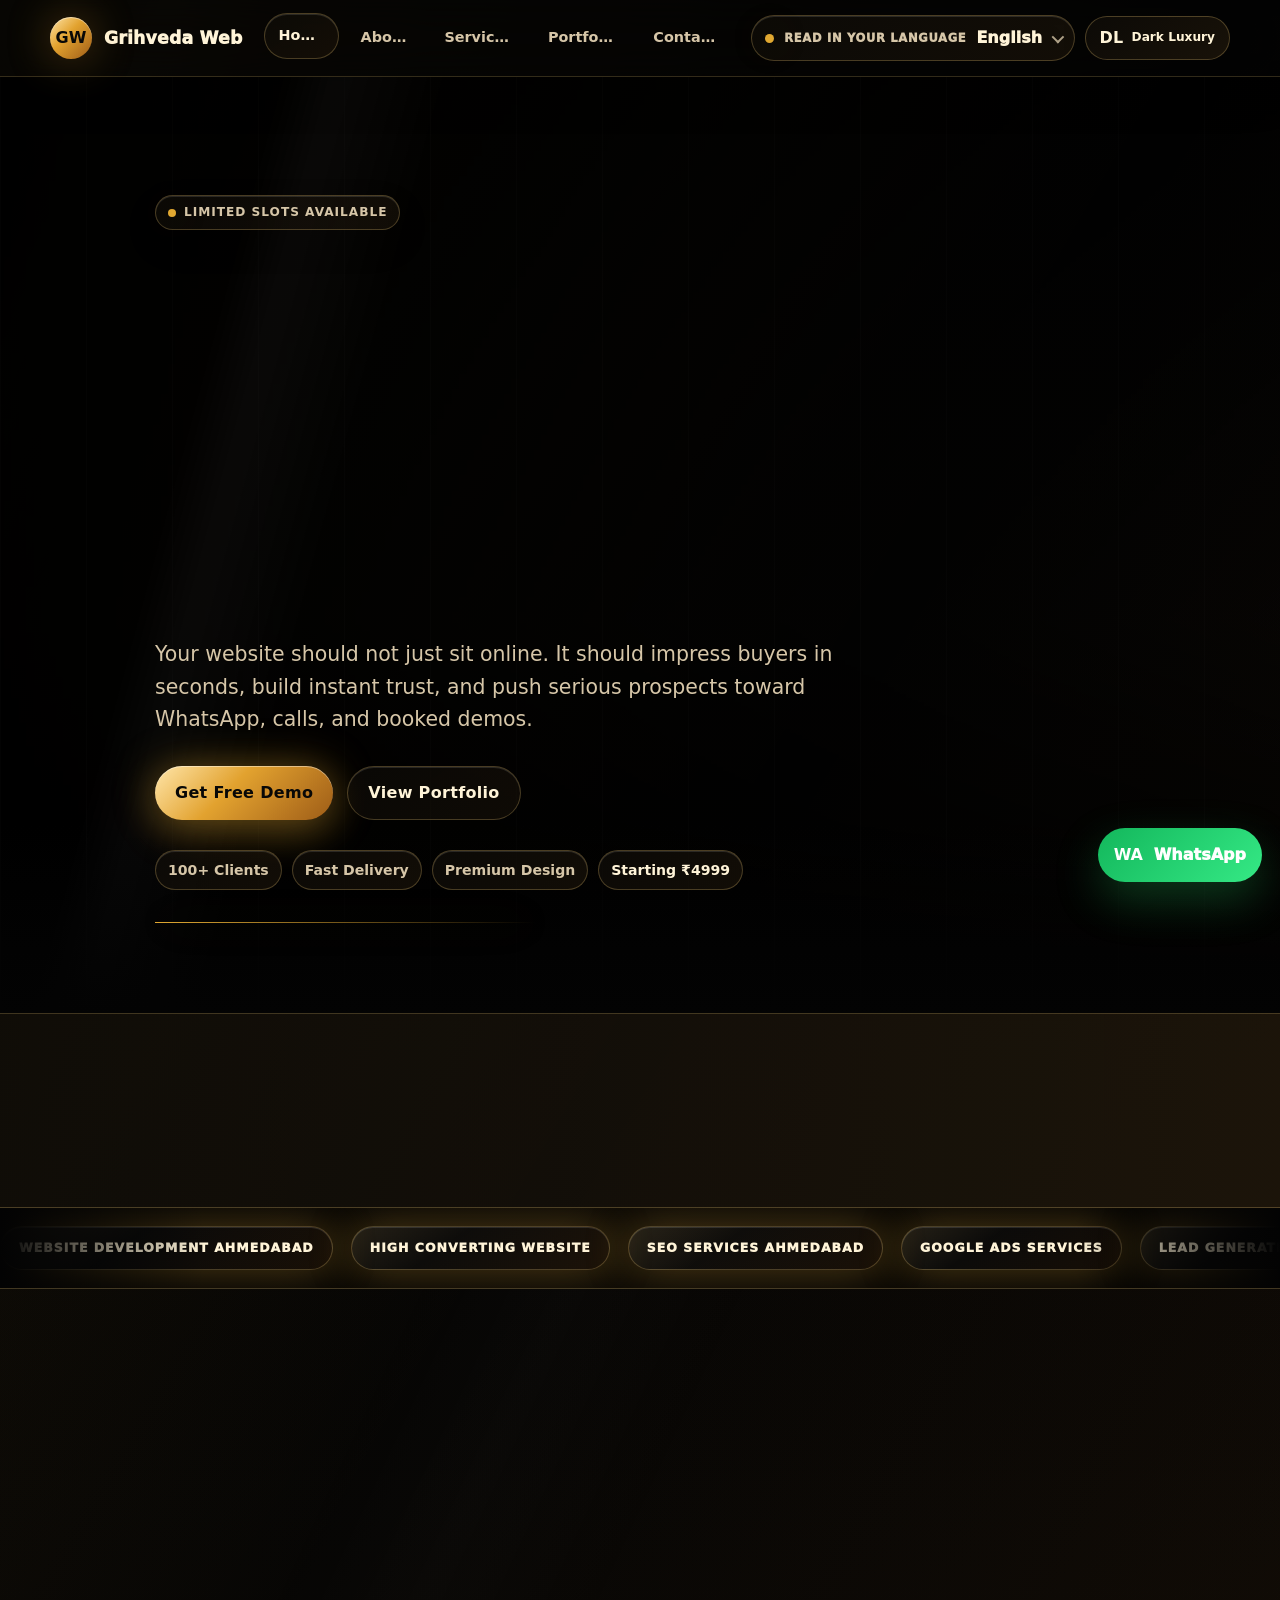
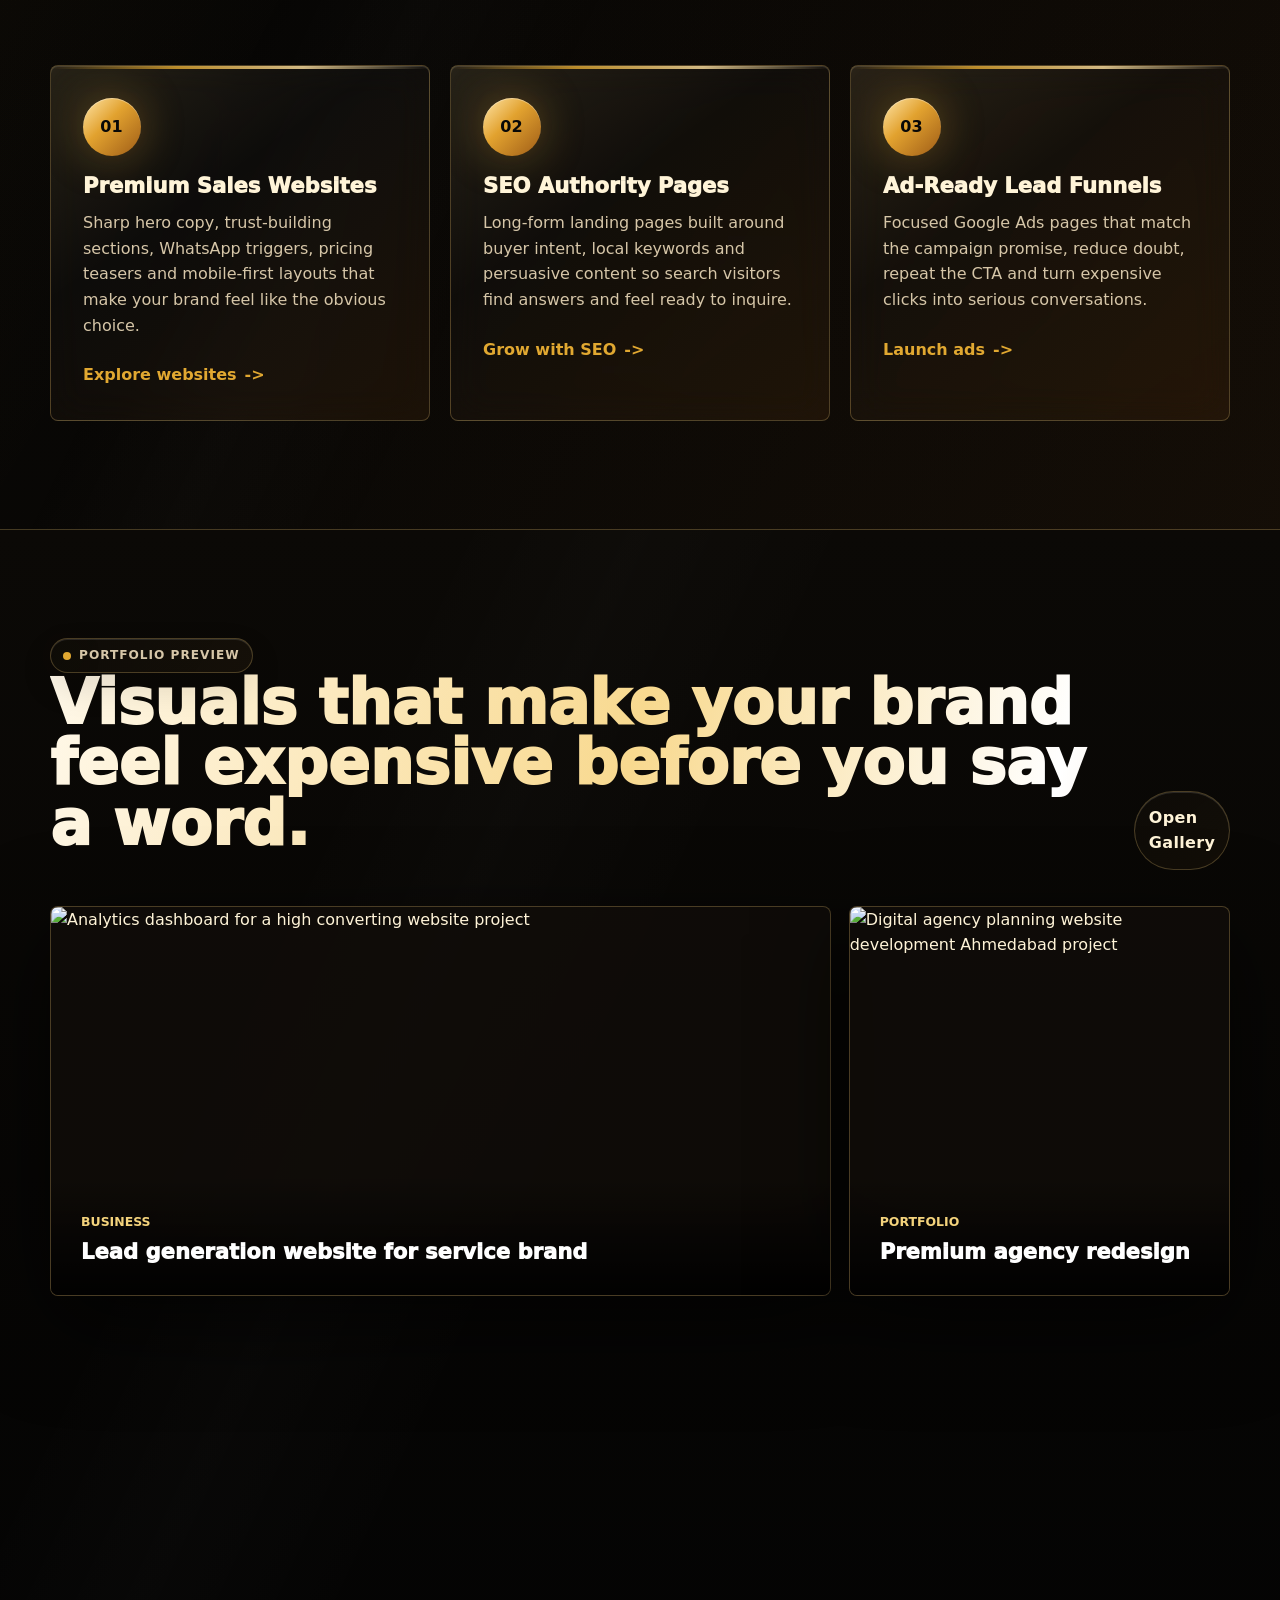
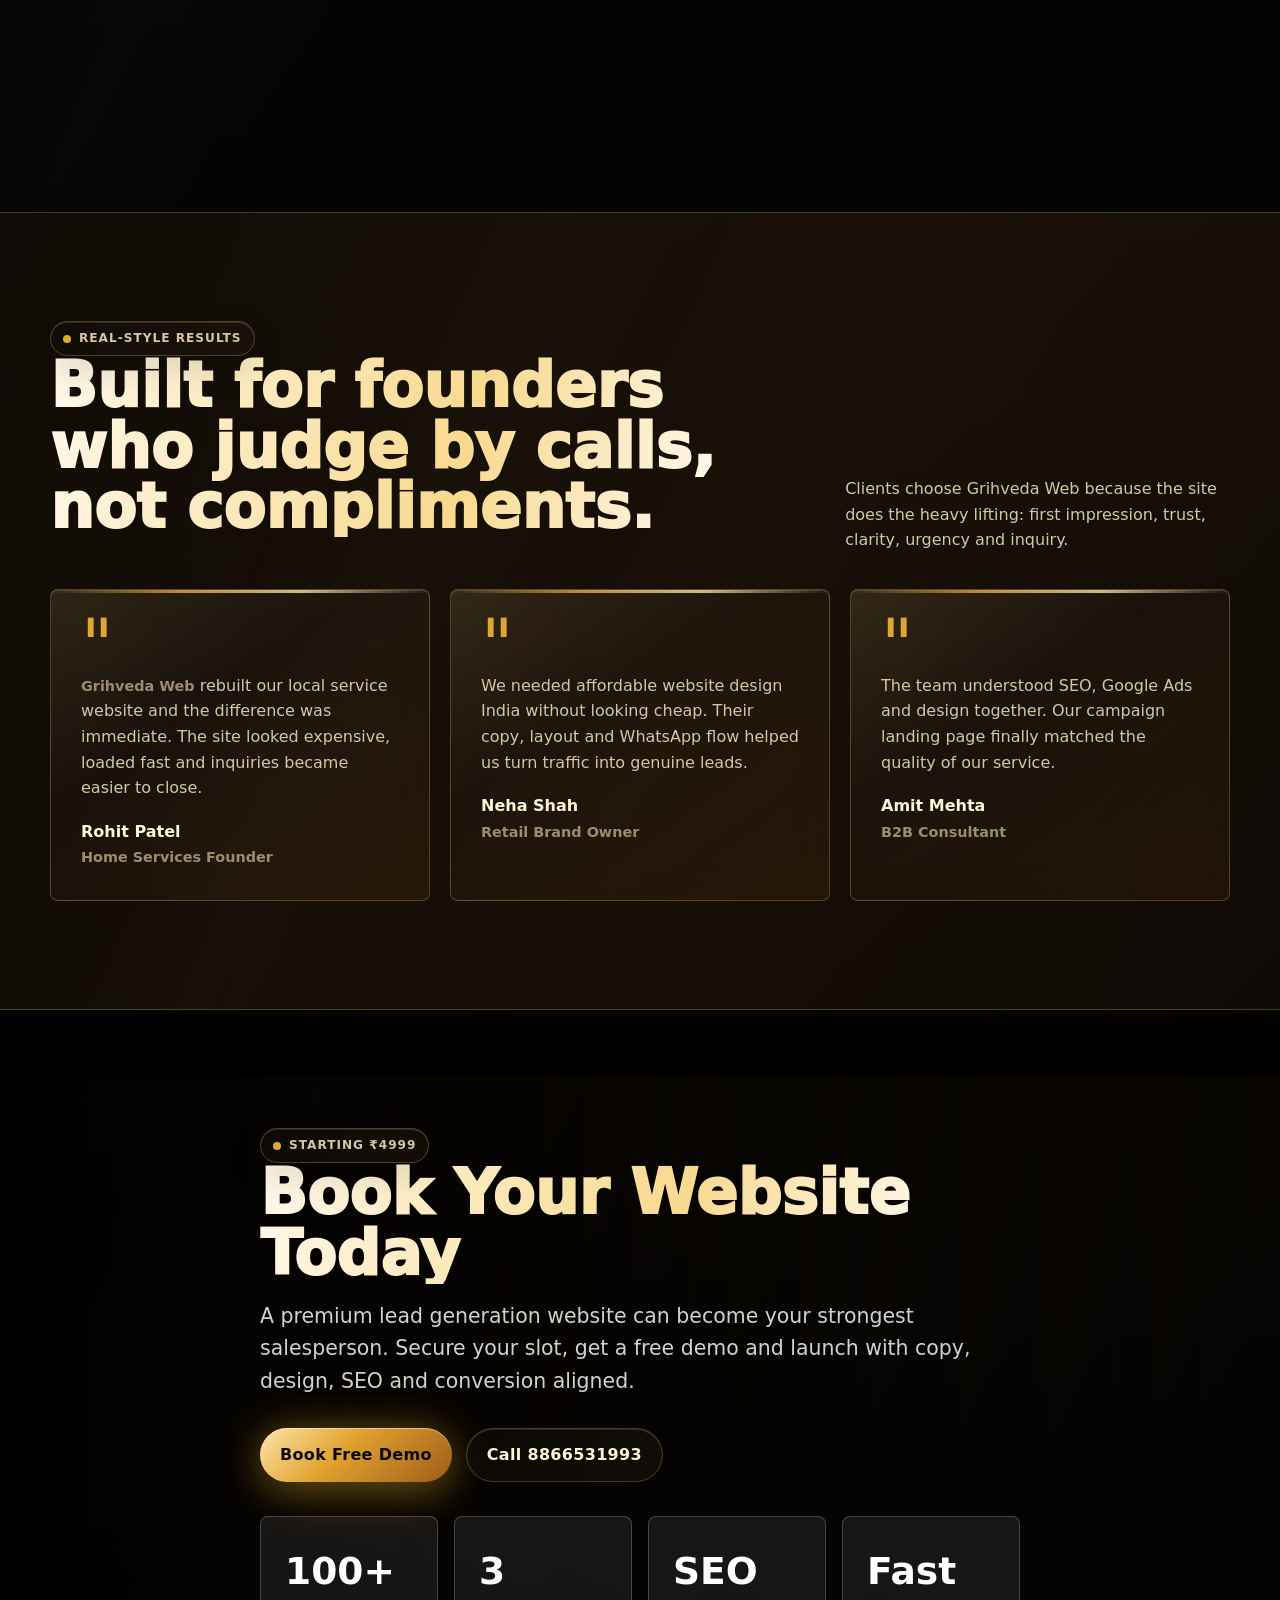
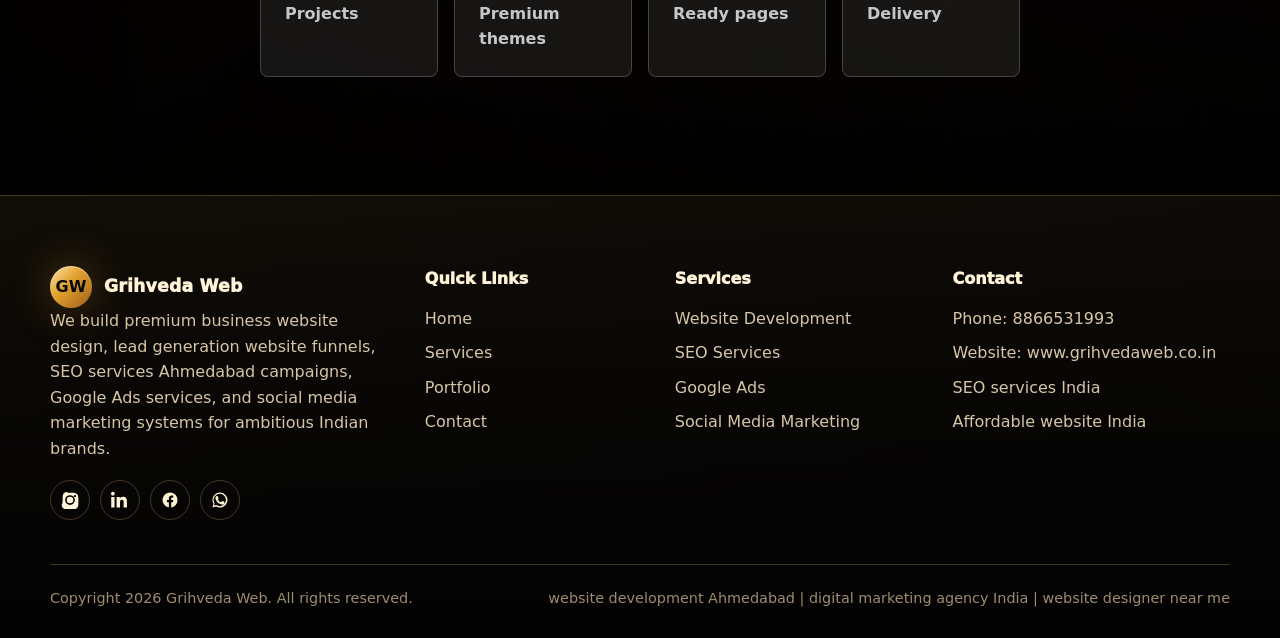
==== index.html @ a711860d "Deploy Grihveda Web static site" ====
<!doctype html>
<html lang="en" class="theme-luxury">
<head>
  <meta charset="utf-8">
  <meta name="viewport" content="width=device-width, initial-scale=1">
  <script>document.documentElement.className=localStorage.getItem("grihveda-theme")||"theme-luxury";</script>
  <title>Grihveda Web | High-Converting Website Development Ahmedabad</title>
  <meta name="description" content="Grihveda Web builds high converting websites, SEO campaigns, Google Ads and social media marketing for Indian businesses. Starting at Rs.4999.">
  <meta name="keywords" content="website development Ahmedabad, digital marketing agency India, affordable website design India, SEO services Ahmedabad, website designer near me, business website design, lead generation website, high converting website, Google Ads services, social media marketing">
  <meta name="robots" content="index, follow">
  <link rel="canonical" href="https://www.grihvedaweb.co.in/">
  <link rel="stylesheet" href="style.min.css">
  <script type="application/ld+json">{"@context":"https://schema.org","@type":"LocalBusiness","name":"Grihveda Web","url":"https://www.grihvedaweb.co.in","telephone":"+918866531993","description":"Digital marketing agency India offering website development Ahmedabad, SEO services Ahmedabad, Google Ads services and high converting website design.","areaServed":["Ahmedabad","India"],"priceRange":"Rs.4999+","sameAs":["https://www.grihvedaweb.co.in"]}</script>
</head>
<body>
  <div class="site-loader" aria-hidden="true"><div class="loader-card"><div class="loader-ring"></div><div class="loader-word">Grihveda Web</div></div></div>
  <div id="site-header"></div>
  <main>
    <section class="hero" style="--hero-image:url('https://images.unsplash.com/photo-1497366754035-f200968a6e72?auto=format&fit=crop&w=1800&q=75');">
      <div class="container hero-content reveal">
        <span class="eyebrow">Limited Slots Available</span>
        <h1>We Build High-Converting Websites That Generate Leads</h1>
        <p class="lead">Your website should not just sit online. It should impress buyers in seconds, build instant trust, and push serious prospects toward WhatsApp, calls, and booked demos.</p>
        <div class="hero-actions">
          <a class="btn" href="contact.html">Get Free Demo</a>
          <a class="btn btn-outline" href="portfolio.html">View Portfolio</a>
        </div>
        <div class="hero-badges">
          <span class="badge">100+ Clients</span>
          <span class="badge">Fast Delivery</span>
          <span class="badge">Premium Design</span>
          <span class="price-pill">Starting &#8377;4999</span>
        </div>
      </div>
    </section>

    <section class="trust-strip" aria-label="Grihveda Web trust signals">
      <div class="container trust-grid">
        <div class="trust-item reveal"><strong data-count="100" data-suffix="+">0+</strong><span>Clients served across India</span></div>
        <div class="trust-item reveal delay-1"><strong>7-15 days</strong><span>Fast delivery for launch-ready websites</span></div>
        <div class="trust-item reveal delay-2"><strong>SEO-first</strong><span>Built for ranking, speed and conversion</span></div>
      </div>
    </section>

    <section class="cinema-marquee" aria-label="Grihveda Web premium services">
      <div class="marquee-track">
        <span>Website Development Ahmedabad</span><span>High Converting Website</span><span>SEO Services Ahmedabad</span><span>Google Ads Services</span><span>Lead Generation Website</span><span>Affordable Website Design India</span>
        <span>Website Development Ahmedabad</span><span>High Converting Website</span><span>SEO Services Ahmedabad</span><span>Google Ads Services</span><span>Lead Generation Website</span><span>Affordable Website Design India</span>
      </div>
    </section>

    <section class="section">
      <div class="container">
        <div class="section-head reveal">
          <div>
            <span class="eyebrow">Conversion Services</span>
            <h2>Stop losing leads to websites that look average.</h2>
          </div>
          <p>Every section, CTA, image, headline and animation is planned to make your business feel premium, reliable and worth contacting today.</p>
        </div>
        <div class="grid-3">
          <article class="service-card reveal" id="websites"><div class="service-icon">01</div><h3>Premium Sales Websites</h3><p>Sharp hero copy, trust-building sections, WhatsApp triggers, pricing teasers and mobile-first layouts that make your brand feel like the obvious choice.</p><a class="link-arrow" href="services.html">Explore websites</a></article>
          <article class="service-card reveal delay-1" id="seo"><div class="service-icon">02</div><h3>SEO Authority Pages</h3><p>Long-form landing pages built around buyer intent, local keywords and persuasive content so search visitors find answers and feel ready to inquire.</p><a class="link-arrow" href="seo/seo-services-india.html">Grow with SEO</a></article>
          <article class="service-card reveal delay-2" id="ads"><div class="service-icon">03</div><h3>Ad-Ready Lead Funnels</h3><p>Focused Google Ads pages that match the campaign promise, reduce doubt, repeat the CTA and turn expensive clicks into serious conversations.</p><a class="link-arrow" href="seo/google-ads-ahmedabad.html">Launch ads</a></article>
        </div>
      </div>
    </section>

    <section class="section section-alt">
      <div class="container">
        <div class="section-head reveal">
          <div>
            <span class="eyebrow">Portfolio Preview</span>
            <h2>Visuals that make your brand feel expensive before you say a word.</h2>
          </div>
          <a class="btn btn-outline" href="portfolio.html">Open Gallery</a>
        </div>
        <div class="portfolio-preview">
          <a class="portfolio-card wide reveal" href="portfolio.html"><img loading="lazy" src="https://images.unsplash.com/photo-1460925895917-afdab827c52f?auto=format&fit=crop&w=1200&q=72" alt="Analytics dashboard for a high converting website project"><div class="portfolio-overlay"><span>Business</span><h3>Lead generation website for service brand</h3></div></a>
          <a class="portfolio-card reveal delay-1" href="portfolio.html"><img loading="lazy" src="https://images.unsplash.com/photo-1556761175-5973dc0f32e7?auto=format&fit=crop&w=800&q=72" alt="Digital agency planning website development Ahmedabad project"><div class="portfolio-overlay"><span>Portfolio</span><h3>Premium agency redesign</h3></div></a>
          <a class="portfolio-card reveal delay-2" href="portfolio.html"><img loading="lazy" src="https://images.unsplash.com/photo-1600585154340-be6161a56a0c?auto=format&fit=crop&w=800&q=72" alt="Interior brand website design portfolio preview"><div class="portfolio-overlay"><span>Interior</span><h3>Luxury interior landing page</h3></div></a>
        </div>
      </div>
    </section>

    <section class="section">
      <div class="container">
        <div class="section-head reveal">
          <div>
            <span class="eyebrow">Real-Style Results</span>
            <h2>Built for founders who judge by calls, not compliments.</h2>
          </div>
          <p>Clients choose Grihveda Web because the site does the heavy lifting: first impression, trust, clarity, urgency and inquiry.</p>
        </div>
        <div class="grid-3">
          <article class="testimonial reveal"><div class="quote-mark">"</div><p>Grihveda Web rebuilt our local service website and the difference was immediate. The site looked expensive, loaded fast and inquiries became easier to close.</p><strong>Rohit Patel</strong><span>Home Services Founder</span></article>
          <article class="testimonial reveal delay-1"><div class="quote-mark">"</div><p>We needed affordable website design India without looking cheap. Their copy, layout and WhatsApp flow helped us turn traffic into genuine leads.</p><strong>Neha Shah</strong><span>Retail Brand Owner</span></article>
          <article class="testimonial reveal delay-2"><div class="quote-mark">"</div><p>The team understood SEO, Google Ads and design together. Our campaign landing page finally matched the quality of our service.</p><strong>Amit Mehta</strong><span>B2B Consultant</span></article>
        </div>
      </div>
    </section>

    <section class="cta-band parallax" style="--cta-image:url('https://images.unsplash.com/photo-1552664730-d307ca884978?auto=format&fit=crop&w=1800&q=74');">
      <div class="container cta-panel reveal">
        <span class="eyebrow">Starting &#8377;4999</span>
        <h2>Book Your Website Today</h2>
        <p class="lead">A premium lead generation website can become your strongest salesperson. Secure your slot, get a free demo and launch with copy, design, SEO and conversion aligned.</p>
        <div class="hero-actions"><a class="btn" href="contact.html">Book Free Demo</a><a class="btn btn-outline" href="tel:+918866531993">Call 8866531993</a></div>
        <div class="stats-row">
          <div class="stat"><strong>100+</strong><span>Projects</span></div>
          <div class="stat"><strong>3</strong><span>Premium themes</span></div>
          <div class="stat"><strong>SEO</strong><span>Ready pages</span></div>
          <div class="stat"><strong>Fast</strong><span>Delivery</span></div>
        </div>
      </div>
    </section>
  </main>
  <div id="site-footer"></div>
  <script src="script.min.js" defer></script>
</body>
</html>
---- style.min.css ----
:root{--radius:8px;--radius-lg:14px;--ease:cubic-bezier(.16,1,.3,1);--max:1180px;--font:Inter,ui-sans-serif,system-ui,-apple-system,BlinkMacSystemFont,"Segoe UI",Arial,sans-serif;--font-display:Inter,ui-sans-serif,system-ui,-apple-system,BlinkMacSystemFont,"Segoe UI",Arial,sans-serif}html.theme-luxury{--bg:#030303;--bg-soft:#0b0906;--surface:rgba(17,14,9,.78);--surface-2:rgba(34,25,12,.88);--text:#fff4d8;--muted:#d6c6a8;--soft:#9d8c70;--line:rgba(244,205,119,.26);--accent:#e1a831;--accent-2:#ffe1a0;--accent-3:#b76a20;--button-text:#080807;--shadow:0 28px 90px rgba(0,0,0,.64);--glow:0 0 44px rgba(225,168,49,.34);--nav:rgba(4,4,4,.72);--hero-overlay:linear-gradient(90deg,rgba(0,0,0,.94),rgba(0,0,0,.66) 42%,rgba(0,0,0,.18)),linear-gradient(0deg,rgba(0,0,0,.74),rgba(0,0,0,0) 42%,rgba(0,0,0,.42));--page-grade:linear-gradient(120deg,rgba(225,168,49,.08),transparent 28%,rgba(183,106,32,.09) 66%,transparent);--card-grade:linear-gradient(145deg,rgba(255,225,160,.12),rgba(255,255,255,.025) 38%,rgba(183,106,32,.1));--text-gradient:linear-gradient(105deg,#fff8e9 0%,#f8d98f 28%,#ffffff 48%,#c17b25 78%,#ffe5aa 100%);--button-gradient:linear-gradient(135deg,#ffe6aa 0%,#e2a22f 42%,#9e5c17 100%)}html.theme-light{--bg:#f8fbff;--bg-soft:#eaf3ff;--surface:rgba(255,255,255,.78);--surface-2:rgba(232,243,255,.9);--text:#05182a;--muted:#3d5368;--soft:#6d7d8b;--line:rgba(11,85,174,.18);--accent:#0b66d8;--accent-2:#29b6ff;--accent-3:#073f8e;--button-text:#ffffff;--shadow:0 28px 80px rgba(12,67,132,.18);--glow:0 0 42px rgba(41,182,255,.26);--nav:rgba(248,251,255,.76);--hero-overlay:linear-gradient(90deg,rgba(248,251,255,.96),rgba(248,251,255,.78) 44%,rgba(248,251,255,.18)),linear-gradient(0deg,rgba(248,251,255,.8),rgba(248,251,255,0) 45%);--page-grade:linear-gradient(120deg,rgba(11,102,216,.08),transparent 34%,rgba(41,182,255,.1) 68%,transparent);--card-grade:linear-gradient(145deg,rgba(41,182,255,.13),rgba(255,255,255,.55) 42%,rgba(11,102,216,.09));--text-gradient:linear-gradient(105deg,#06192b 0%,#0b66d8 28%,#0b253e 50%,#17a7ec 75%,#06192b 100%);--button-gradient:linear-gradient(135deg,#0b66d8 0%,#1fb7ff 48%,#073f8e 100%)}html.theme-minimal{--bg:#f0f2ef;--bg-soft:#e4e8e4;--surface:rgba(255,255,255,.76);--surface-2:rgba(232,237,232,.92);--text:#111513;--muted:#46544d;--soft:#6b7470;--line:rgba(26,51,40,.16);--accent:#1e7a57;--accent-2:#55d59a;--accent-3:#1b3036;--button-text:#ffffff;--shadow:0 28px 76px rgba(28,45,37,.16);--glow:0 0 40px rgba(85,213,154,.24);--nav:rgba(240,242,239,.78);--hero-overlay:linear-gradient(90deg,rgba(240,242,239,.98),rgba(240,242,239,.78) 44%,rgba(240,242,239,.2)),linear-gradient(0deg,rgba(240,242,239,.78),rgba(240,242,239,0) 45%);--page-grade:linear-gradient(120deg,rgba(30,122,87,.08),transparent 32%,rgba(27,48,54,.08) 66%,transparent);--card-grade:linear-gradient(145deg,rgba(85,213,154,.12),rgba(255,255,255,.5) 42%,rgba(27,48,54,.07));--text-gradient:linear-gradient(105deg,#101513 0%,#1e7a57 28%,#0e1714 50%,#55d59a 76%,#101513 100%);--button-gradient:linear-gradient(135deg,#1b3036 0%,#1e7a57 48%,#55d59a 100%)}*{box-sizing:border-box}html{scroll-behavior:smooth}body{margin:0;background:var(--page-grade),linear-gradient(180deg,var(--bg),var(--bg-soft) 58%,var(--bg));color:var(--text);font-family:var(--font);line-height:1.6;-webkit-font-smoothing:antialiased;text-rendering:optimizeLegibility;transition:background .35s var(--ease),color .35s var(--ease),opacity .28s var(--ease);overflow-x:hidden}body:before{content:"";position:fixed;inset:0;z-index:-2;pointer-events:none;background:linear-gradient(90deg,transparent,rgba(255,255,255,.035) 48%,transparent 52%),repeating-linear-gradient(0deg,rgba(255,255,255,.025) 0 1px,transparent 1px 4px);opacity:.2;mix-blend-mode:soft-light}body:after{content:"";position:fixed;inset:0;z-index:-1;pointer-events:none;background:linear-gradient(115deg,transparent 0 18%,rgba(255,255,255,.08) 22%,transparent 31% 100%);opacity:.32;transform:translateX(-16%);animation:pageSweep 9s ease-in-out infinite alternate}@keyframes pageSweep{from{transform:translateX(-18%) skewX(-4deg)}to{transform:translateX(18%) skewX(-4deg)}}body.leaving{opacity:0}body.locked{overflow:hidden}a{color:inherit;text-decoration:none}img{display:block;max-width:100%}button,input,textarea,select{font:inherit}::selection{background:var(--accent);color:var(--button-text)}.container{width:min(100% - 32px,var(--max));margin-inline:auto}.notranslate{translate:no}#google_translate_element{position:fixed;left:-9999px;top:auto;width:1px;height:1px;overflow:hidden;opacity:0;pointer-events:none}body>.skiptranslate,.goog-te-banner-frame,iframe.goog-te-banner-frame,iframe.skiptranslate,#goog-gt-tt,.goog-te-balloon-frame,.VIpgJd-ZVi9od-ORHb-OEVmcd,.VIpgJd-ZVi9od-xl07Ob-OEVmcd,.VIpgJd-ZVi9od-aZ2wEe-wOHMyf{display:none!important;visibility:hidden!important;height:0!important;opacity:0!important}html,body{top:0!important}.goog-text-highlight,.VIpgJd-yAWNEb-VIpgJd-fmcmS-sn54Q{background:transparent!important;border:0!important;box-shadow:none!important;outline:0!important}.site-loader{position:fixed;inset:0;z-index:9999;display:grid;place-items:center;background:linear-gradient(140deg,var(--bg),var(--bg-soft),var(--bg));transition:opacity .45s var(--ease),visibility .45s var(--ease)}body.is-loaded .site-loader{opacity:0;visibility:hidden;pointer-events:none}.loader-card{display:grid;gap:16px;place-items:center;color:var(--text)}.loader-ring{width:82px;height:82px;border:1px solid var(--line);border-top:2px solid var(--accent);border-right:2px solid var(--accent-2);border-radius:50%;animation:spin 1s linear infinite,pulseGlow 1.8s ease-in-out infinite alternate;box-shadow:var(--glow)}.loader-word{font-weight:950;letter-spacing:.18em;text-transform:uppercase;font-size:.78rem;color:var(--muted)}@keyframes spin{to{transform:rotate(360deg)}}@keyframes pulseGlow{from{box-shadow:0 0 16px rgba(255,255,255,.08),var(--glow)}to{box-shadow:0 0 48px rgba(255,255,255,.16),var(--glow)}}.scroll-progress{position:fixed;left:0;top:0;z-index:300;width:100%;height:3px;transform:scaleX(0);transform-origin:left;background:linear-gradient(90deg,var(--accent-3),var(--accent),var(--accent-2));box-shadow:var(--glow)}.ambient-cursor{position:fixed;left:0;top:0;z-index:0;width:520px;height:280px;pointer-events:none;transform:translate3d(-50%,-50%,0);background:linear-gradient(105deg,transparent 0 18%,rgba(255,255,255,.14) 42%,transparent 72% 100%);opacity:.24;mix-blend-mode:soft-light;transition:opacity .3s var(--ease)}.site-header{position:sticky;top:0;z-index:90;background:var(--nav);border-bottom:1px solid color-mix(in srgb,var(--line) 74%,transparent);backdrop-filter:blur(24px) saturate(1.25);box-shadow:0 16px 44px rgba(0,0,0,.16)}.nav-wrap{height:76px;display:flex;align-items:center;justify-content:space-between;gap:22px}.brand{display:flex;align-items:center;gap:12px;min-width:max-content}.brand-mark{position:relative;overflow:hidden;display:grid;place-items:center;width:42px;height:42px;border-radius:50%;background:var(--button-gradient);color:var(--button-text);font-weight:900;box-shadow:var(--glow),inset 0 1px 0 rgba(255,255,255,.45);animation:markBreath 3.6s ease-in-out infinite}.brand-mark:after{content:"";position:absolute;inset:-20%;background:linear-gradient(115deg,transparent 0 38%,rgba(255,255,255,.45) 50%,transparent 62% 100%);transform:translateX(-100%);animation:brandSheen 4.8s var(--ease) infinite}@keyframes markBreath{0%,100%{filter:saturate(1)}50%{filter:saturate(1.24) brightness(1.06)}}@keyframes brandSheen{0%,58%{transform:translateX(-100%)}78%,100%{transform:translateX(100%)}}.brand-text{display:grid;line-height:1.1;font-weight:950;letter-spacing:.01em;font-size:1.08rem;white-space:nowrap}.brand-text small{font-size:.68rem;color:var(--muted);font-weight:700;margin-top:4px}.nav-links{display:flex;align-items:center;gap:8px;min-width:0}.nav-links a,.mobile-nav a{position:relative;padding:10px 13px;border:1px solid transparent;border-radius:999px;color:var(--muted);font-size:.9rem;font-weight:900;white-space:nowrap;max-width:150px;overflow:hidden;text-overflow:ellipsis;transition:color .25s var(--ease),background .25s var(--ease),border-color .25s var(--ease),transform .25s var(--ease)}.nav-links a:after,.mobile-nav a:after{content:"";position:absolute;left:12px;right:12px;bottom:6px;height:2px;transform:scaleX(0);transform-origin:left;background:linear-gradient(90deg,var(--accent),var(--accent-2));transition:transform .25s var(--ease)}.nav-links a:hover,.nav-links a.active,.mobile-nav a:hover,.mobile-nav a.active{color:var(--text)}.nav-links a:hover,.nav-links a.active{background:linear-gradient(145deg,color-mix(in srgb,var(--surface) 82%,transparent),color-mix(in srgb,var(--surface-2) 58%,transparent));border-color:var(--line);transform:translateY(-2px);box-shadow:inset 0 1px 0 rgba(255,255,255,.12)}.nav-links a:after{display:none}.nav-links a:hover:after,.nav-links a.active:after,.mobile-nav a:hover:after,.mobile-nav a.active:after{transform:scaleX(1)}.nav-actions{display:flex;align-items:center;gap:10px}.language-control{min-height:44px;display:inline-block;padding:0;border:1px solid var(--line);border-radius:999px;background:linear-gradient(145deg,color-mix(in srgb,var(--surface) 88%,transparent),color-mix(in srgb,var(--surface-2) 62%,transparent));color:var(--muted);box-shadow:inset 0 1px 0 rgba(255,255,255,.12);backdrop-filter:blur(16px);position:relative;transition:border-color .25s var(--ease),box-shadow .25s var(--ease),transform .25s var(--ease)}.language-trigger{width:100%;min-height:44px;display:flex;align-items:center;gap:10px;padding:7px 13px;border:0;color:inherit;background:transparent;cursor:pointer}.language-trigger:before{content:"";width:9px;height:9px;border-radius:50%;background:var(--accent);box-shadow:var(--glow);flex:0 0 9px}.language-trigger span{font-size:.72rem;font-weight:950;letter-spacing:.06em;text-transform:uppercase;white-space:nowrap}.language-trigger b{color:var(--text);font-weight:950;white-space:nowrap}.language-trigger:after{content:"";width:7px;height:7px;border-right:2px solid currentColor;border-bottom:2px solid currentColor;transform:rotate(45deg) translateY(-2px);opacity:.8}.language-menu{position:absolute;right:0;top:calc(100%+10px);z-index:260;width:245px;max-height:min(420px,72vh);overflow:auto;padding:8px;border:1px solid var(--line);border-radius:var(--radius);background:linear-gradient(145deg,#090806,#1d1509);color:#fff4d8;box-shadow:0 30px 80px rgba(0,0,0,.5),var(--glow);opacity:0;visibility:hidden;transform:translateY(10px) scale(.96);transform-origin:top right;transition:opacity .22s var(--ease),visibility .22s var(--ease),transform .22s var(--ease)}.language-control.open .language-menu{opacity:1;visibility:visible;transform:translateY(0) scale(1)}.language-menu button{width:100%;display:flex;align-items:center;justify-content:space-between;gap:12px;min-height:44px;padding:9px 11px;border:0;border-radius:7px;color:#fff4d8;background:transparent;cursor:pointer;text-align:left;transition:background .2s var(--ease),color .2s var(--ease),transform .2s var(--ease)}.language-menu button span{font-weight:950;font-size:1rem;color:#fff4d8}.language-menu button small{color:#d6b36e;font-weight:800;font-size:.75rem}.language-menu button:hover,.language-menu button.active{background:linear-gradient(135deg,#e1a831,#9e5c17);color:#090806;transform:translateX(2px)}.language-menu button:hover span,.language-menu button.active span,.language-menu button:hover small,.language-menu button.active small{color:#090806}.language-control:hover{transform:translateY(-2px);border-color:var(--accent);box-shadow:var(--glow)}.mobile-language{margin-top:10px;justify-content:space-between}.theme-toggle,.menu-toggle,.filter-btn,.btn{position:relative;overflow:hidden;border:0;cursor:pointer;user-select:none;transform:translateZ(0)}.site-header,.hero-content,.cinema-marquee,.portfolio-overlay,.gallery-copy,.btn,.language-control,.theme-toggle{-webkit-user-select:none;user-select:none}.theme-toggle,.menu-toggle{min-width:44px;height:44px;display:inline-grid;place-items:center;border-radius:999px;color:var(--text);background:linear-gradient(145deg,color-mix(in srgb,var(--surface) 92%,transparent),color-mix(in srgb,var(--surface-2) 82%,transparent));border:1px solid var(--line);transition:transform .25s var(--ease),box-shadow .25s var(--ease),background .25s var(--ease)}.theme-toggle{padding:0 14px;grid-template-columns:auto auto;gap:8px}.theme-toggle span{font-size:.76rem;font-weight:900;white-space:nowrap}.theme-toggle:hover,.menu-toggle:hover{transform:translateY(-2px);box-shadow:var(--glow)}.menu-toggle{display:none}.menu-toggle i,.menu-toggle i:before,.menu-toggle i:after{display:block;width:18px;height:2px;background:currentColor;border-radius:99px;content:""}.menu-toggle i:before{transform:translateY(-6px)}.menu-toggle i:after{transform:translateY(4px)}.mobile-nav{display:none;border-top:1px solid var(--line);background:var(--surface);padding:10px 16px 18px}.mobile-nav.open{display:grid}.btn{display:inline-flex;align-items:center;justify-content:center;gap:9px;min-height:48px;padding:13px 20px;border-radius:999px;background:var(--button-gradient);color:var(--button-text);font-weight:900;letter-spacing:.02em;box-shadow:0 14px 42px color-mix(in srgb,var(--accent) 24%,transparent),inset 0 1px 0 rgba(255,255,255,.44),var(--glow);transition:transform .28s var(--ease),box-shadow .28s var(--ease),filter .28s var(--ease)}.btn:before{content:"";position:absolute;inset:-2px;background:linear-gradient(110deg,transparent 0 30%,rgba(255,255,255,.45) 45%,transparent 58% 100%);transform:translateX(-120%);transition:transform .75s var(--ease)}.btn:hover:before{transform:translateX(120%)}.btn:hover{transform:translateY(-5px) scale(1.025);filter:saturate(1.14);box-shadow:0 24px 70px rgba(0,0,0,.25),var(--glow)}.btn-outline{background:linear-gradient(145deg,color-mix(in srgb,var(--surface) 72%,transparent),color-mix(in srgb,var(--surface-2) 48%,transparent));color:var(--text);border:1px solid var(--line);box-shadow:inset 0 1px 0 rgba(255,255,255,.12)}.btn-small{min-height:42px;padding:10px 16px;font-size:.9rem}.ripple{position:absolute;width:12px;height:12px;border-radius:50%;background:rgba(255,255,255,.5);transform:translate(-50%,-50%) scale(1);animation:ripple .62s ease-out forwards;pointer-events:none}@keyframes ripple{to{transform:translate(-50%,-50%) scale(24);opacity:0}}.hero{position:relative;min-height:92vh;display:flex;align-items:center;overflow:hidden;isolation:isolate;padding:118px 0 90px;background-image:var(--hero-overlay),var(--hero-image);background-position:center;background-size:cover;border-bottom:1px solid var(--line)}.sub-hero{position:relative;min-height:58vh;display:flex;align-items:end;padding:130px 0 72px;background-image:var(--hero-overlay),var(--hero-image);background-position:center;background-size:cover;border-bottom:1px solid var(--line);overflow:hidden;isolation:isolate}.hero:before,.sub-hero:before,.cta-band:before{content:"";position:absolute;inset:0;z-index:-1;pointer-events:none;background:linear-gradient(105deg,transparent 0 18%,rgba(255,255,255,.13) 22%,transparent 30% 100%),repeating-linear-gradient(90deg,rgba(255,255,255,.05) 0 1px,transparent 1px 86px);opacity:.24;animation:cinemaDrift 14s linear infinite}.hero:after,.sub-hero:after{content:"";position:absolute;left:0;right:0;bottom:-1px;height:190px;pointer-events:none;background:linear-gradient(0deg,var(--bg),transparent)}@keyframes cinemaDrift{from{transform:translateX(-8%)}to{transform:translateX(8%)}}.hero-content{max-width:970px;position:relative;z-index:2}.hero-content:after{content:"";display:block;width:min(380px,50vw);height:1px;margin-top:32px;background:linear-gradient(90deg,var(--accent),transparent);box-shadow:var(--glow)}.eyebrow{display:inline-flex;align-items:center;gap:8px;padding:7px 12px;border:1px solid var(--line);border-radius:999px;background:linear-gradient(120deg,color-mix(in srgb,var(--surface) 82%,transparent),color-mix(in srgb,var(--surface-2) 52%,transparent));color:var(--muted);font-weight:900;font-size:.76rem;text-transform:uppercase;letter-spacing:.08em;backdrop-filter:blur(16px);box-shadow:inset 0 1px 0 rgba(255,255,255,.12),0 14px 34px rgba(0,0,0,.12)}.eyebrow:before{content:"";width:8px;height:8px;border-radius:50%;background:var(--accent);box-shadow:var(--glow)}h1,h2,h3,p{margin-top:0}h1{margin:20px 0 18px;max-width:1080px;font-family:var(--font-display);font-size:clamp(3.2rem,8.2vw,7.7rem);line-height:.88;letter-spacing:0;font-weight:950;background:var(--text-gradient);background-size:220% 100%;-webkit-background-clip:text;background-clip:text;color:transparent;filter:drop-shadow(0 18px 38px rgba(0,0,0,.24));animation:titleSheen 7s ease-in-out infinite alternate}.sub-hero h1{font-size:clamp(2.75rem,6.4vw,6.1rem)}h2{font-family:var(--font-display);font-size:clamp(2.25rem,4.8vw,4.85rem);line-height:.98;letter-spacing:0;margin-bottom:16px;font-weight:950;background:var(--text-gradient);background-size:200% 100%;-webkit-background-clip:text;background-clip:text;color:transparent}h3{font-size:1.32rem;line-height:1.16;margin-bottom:12px;font-weight:950}@keyframes titleSheen{from{background-position:0 50%}to{background-position:100% 50%}}.split-word{display:inline-block;opacity:0;transform:translateY(.68em) rotateX(42deg) scale(.96);transform-origin:left bottom;animation:wordRise .8s var(--ease) forwards}@keyframes wordRise{to{opacity:1;transform:translateY(0) rotateX(0) scale(1)}}.lead{max-width:720px;color:var(--muted);font-size:clamp(1.05rem,2vw,1.28rem);text-shadow:0 1px 0 rgba(0,0,0,.16)}.hero-actions{display:flex;flex-wrap:wrap;gap:14px;margin-top:30px}.hero-badges{display:flex;flex-wrap:wrap;gap:10px;margin-top:30px}.badge,.price-pill,.urgency-pill{display:inline-flex;align-items:center;min-height:38px;padding:8px 12px;border-radius:999px;border:1px solid var(--line);color:var(--muted);background:linear-gradient(145deg,color-mix(in srgb,var(--surface) 82%,transparent),color-mix(in srgb,var(--surface-2) 60%,transparent));font-weight:900;font-size:.88rem;backdrop-filter:blur(18px);box-shadow:inset 0 1px 0 rgba(255,255,255,.12);transition:transform .25s var(--ease),border-color .25s var(--ease),box-shadow .25s var(--ease)}.badge:hover,.price-pill:hover,.urgency-pill:hover{transform:translateY(-3px);border-color:var(--accent);box-shadow:var(--glow)}.price-pill{color:var(--text)}.urgency-pill{color:var(--accent)}.section{position:relative;padding:108px 0;border-bottom:1px solid var(--line);overflow:hidden}.section:before{content:"";position:absolute;inset:0;pointer-events:none;background:linear-gradient(115deg,transparent 0 24%,rgba(255,255,255,.045) 34%,transparent 46% 100%);opacity:.35}.section>.container{position:relative;z-index:1}.section.compact{padding:64px 0}.section-alt{background:linear-gradient(180deg,var(--bg-soft),var(--bg))}.section-head{display:flex;align-items:end;justify-content:space-between;gap:28px;margin-bottom:36px}.section-head p{max-width:610px;color:var(--muted);margin-bottom:0}.trust-strip{margin-top:-1px;padding:26px 0;background:linear-gradient(90deg,color-mix(in srgb,var(--surface) 88%,transparent),color-mix(in srgb,var(--surface-2) 82%,transparent));border-bottom:1px solid var(--line)}.trust-grid{display:grid;grid-template-columns:repeat(3,1fr);gap:16px}.trust-item{min-height:112px;display:grid;align-content:center;padding:24px;border:1px solid var(--line);border-radius:var(--radius);background:var(--card-grade);position:relative;overflow:hidden;backdrop-filter:blur(18px);transition:transform .35s var(--ease),box-shadow .35s var(--ease),border-color .35s var(--ease),filter .35s var(--ease)}.trust-item:after,.service-card:after,.testimonial:after,.process-step:after,.pricing-card:after,.faq-item:after,.contact-card:after{content:"";position:absolute;inset:0;pointer-events:none;background:linear-gradient(120deg,transparent 0 30%,rgba(255,255,255,.16) 46%,transparent 58% 100%);transform:translateX(-120%);transition:transform .75s var(--ease)}.trust-item:hover:after,.service-card:hover:after,.testimonial:hover:after,.process-step:hover:after,.pricing-card:hover:after,.faq-item:hover:after,.contact-card:hover:after{transform:translateX(120%)}.trust-item:hover{transform:translateY(-8px) scale(1.015);box-shadow:var(--shadow),var(--glow);border-color:var(--accent);filter:saturate(1.08)}.trust-item strong{font-size:clamp(1.7rem,3vw,2.55rem);line-height:1.05}.trust-item span{color:var(--muted);font-weight:800}.cinema-marquee{position:relative;overflow:hidden;border-bottom:1px solid var(--line);background:linear-gradient(90deg,var(--bg),var(--bg-soft),var(--bg))}.cinema-marquee:before,.cinema-marquee:after{content:"";position:absolute;top:0;bottom:0;z-index:1;width:16vw;pointer-events:none}.cinema-marquee:before{left:0;background:linear-gradient(90deg,var(--bg),transparent)}.cinema-marquee:after{right:0;background:linear-gradient(270deg,var(--bg),transparent)}.marquee-track{display:flex;width:max-content;gap:18px;padding:18px 0;animation:marqueeMove 32s linear infinite}.marquee-track span{display:inline-flex;align-items:center;min-height:44px;padding:10px 18px;border:1px solid var(--line);border-radius:999px;color:var(--text);background:var(--card-grade);font-weight:950;text-transform:uppercase;letter-spacing:.08em;font-size:.78rem;box-shadow:inset 0 1px 0 rgba(255,255,255,.12),var(--glow);white-space:nowrap}@keyframes marqueeMove{from{transform:translateX(0)}to{transform:translateX(-50%)}}.grid-3{display:grid;grid-template-columns:repeat(3,1fr);gap:20px}.grid-2{display:grid;grid-template-columns:repeat(2,1fr);gap:24px}.card,.service-card,.testimonial,.process-step,.pricing-card,.faq-item,.contact-card{position:relative;overflow:hidden;border:1px solid var(--line);border-radius:var(--radius);background:var(--card-grade);box-shadow:inset 0 1px 0 rgba(255,255,255,.11),0 0 0 rgba(0,0,0,0);backdrop-filter:blur(18px) saturate(1.12);transform-style:preserve-3d;transition:transform .38s var(--ease),box-shadow .38s var(--ease),border-color .38s var(--ease),background .38s var(--ease),filter .38s var(--ease)}.card:hover,.service-card:hover,.testimonial:hover,.process-step:hover,.pricing-card:hover,.faq-item:hover,.contact-card:hover{transform:translateY(-12px) rotateX(var(--tilt-y,0deg)) rotateY(var(--tilt-x,0deg));border-color:var(--accent);box-shadow:var(--shadow),var(--glow);filter:saturate(1.08)}.service-card{padding:32px;min-height:310px}.service-card:before,.pricing-card:before,.process-step:before,.testimonial:before,.contact-card:before{content:"";position:absolute;left:0;right:0;top:0;height:3px;background:linear-gradient(90deg,transparent,var(--accent),var(--accent-2),transparent);opacity:.8}.service-icon{width:58px;height:58px;display:grid;place-items:center;margin-bottom:18px;border-radius:50%;background:var(--button-gradient);color:var(--button-text);font-weight:900;box-shadow:var(--glow),inset 0 1px 0 rgba(255,255,255,.35)}.service-card p,.card p,.testimonial p,.process-step p,.pricing-card p,.faq-item p,.contact-card p{color:var(--muted)}.link-arrow{display:inline-flex;align-items:center;gap:8px;margin-top:8px;color:var(--accent);font-weight:900}.link-arrow:after{content:"->";transition:transform .25s var(--ease)}.link-arrow:hover:after{transform:translateX(4px)}.portfolio-preview,.gallery-grid{display:grid;grid-template-columns:repeat(12,1fr);gap:18px}.portfolio-card{position:relative;min-height:390px;grid-column:span 4;overflow:hidden;border-radius:var(--radius);border:1px solid var(--line);background:var(--surface);box-shadow:var(--shadow);transform-style:preserve-3d;transition:transform .38s var(--ease),box-shadow .38s var(--ease),border-color .38s var(--ease)}.portfolio-card:hover{transform:translateY(-10px) scale(1.01);border-color:var(--accent);box-shadow:var(--shadow),var(--glow)}.portfolio-card.wide{grid-column:span 8}.portfolio-card img{width:100%;height:100%;object-fit:cover;transition:transform .5s var(--ease),filter .5s var(--ease)}.portfolio-card:hover img{transform:scale(1.11);filter:saturate(1.18) contrast(1.08)}.portfolio-overlay{position:absolute;inset:auto 0 0;padding:30px;background:linear-gradient(0deg,rgba(0,0,0,.9),rgba(0,0,0,.38) 58%,transparent);color:#fff}.portfolio-overlay span{font-size:.78rem;font-weight:900;text-transform:uppercase;color:#f4d37c}.portfolio-overlay h3{margin:7px 0 0}.testimonial{padding:30px;min-height:280px}.quote-mark{font-size:4.4rem;line-height:.75;color:var(--accent);filter:drop-shadow(var(--glow))}.testimonial strong{display:block;margin-top:18px}.testimonial span{color:var(--soft);font-weight:800;font-size:.9rem}.cta-band{position:relative;overflow:hidden;padding:118px 0;background-image:linear-gradient(90deg,rgba(0,0,0,.88),rgba(0,0,0,.42)),linear-gradient(0deg,rgba(0,0,0,.78),transparent 42%),var(--cta-image);background-size:cover;background-position:center;color:#fff}.cta-band .lead{color:rgba(255,255,255,.82)}.cta-panel{max-width:760px}.stats-row{display:grid;grid-template-columns:repeat(4,1fr);gap:16px;margin-top:34px}.stat{padding:24px;border:1px solid rgba(255,255,255,.2);border-radius:var(--radius);background:rgba(255,255,255,.08);backdrop-filter:blur(12px);transition:transform .28s var(--ease),background .28s var(--ease),border-color .28s var(--ease)}.stat:hover{transform:translateY(-7px);background:rgba(255,255,255,.14);border-color:rgba(255,255,255,.36)}.stat strong{font-size:2.35rem;display:block}.stat span{color:rgba(255,255,255,.76);font-weight:800}.process-step{padding:30px}.step-number{color:var(--accent);font-weight:900;margin-bottom:10px}.pricing-card{padding:34px;display:grid;gap:12px}.price{font-size:2.7rem;line-height:1;font-weight:950}.price small{font-size:1rem;color:var(--muted)}.feature-list{display:grid;gap:10px;margin:10px 0 0;padding:0;list-style:none;color:var(--muted)}.feature-list li{display:flex;gap:10px}.feature-list li:before{content:"";width:8px;height:8px;flex:0 0 8px;margin-top:9px;border-radius:50%;background:var(--accent)}.split{display:grid;grid-template-columns:1.02fr .98fr;gap:42px;align-items:center}.media-frame{position:relative;overflow:hidden;border-radius:var(--radius);border:1px solid var(--line);box-shadow:var(--shadow),var(--glow);isolation:isolate}.media-frame:after{content:"";position:absolute;inset:0;background:linear-gradient(120deg,rgba(255,255,255,.16),transparent 34%,rgba(0,0,0,.25));pointer-events:none}.media-frame img{width:100%;aspect-ratio:4/3;object-fit:cover}.section-visual,.article-visual{margin:0 0 30px}.article-visual{margin-top:28px}.contact-photo{width:100%;aspect-ratio:4/3;object-fit:cover;border-radius:var(--radius);border:1px solid var(--line);margin:20px 0}.filters{display:flex;flex-wrap:wrap;gap:10px;margin-bottom:28px}.filter-btn{min-height:42px;padding:9px 16px;border-radius:999px;border:1px solid var(--line);color:var(--muted);background:linear-gradient(145deg,color-mix(in srgb,var(--surface) 85%,transparent),color-mix(in srgb,var(--surface-2) 62%,transparent));font-weight:900;transition:transform .22s var(--ease),background .22s var(--ease),color .22s var(--ease),border-color .22s var(--ease)}.filter-btn:hover,.filter-btn.active{color:var(--button-text);background:var(--button-gradient);border-color:transparent;transform:translateY(-4px);box-shadow:var(--glow)}.masonry{column-count:3;column-gap:18px}.gallery-item{position:relative;display:block;width:100%;margin:0 0 18px;break-inside:avoid;overflow:hidden;border:1px solid var(--line);border-radius:var(--radius);background:var(--surface);cursor:pointer;box-shadow:0 14px 40px rgba(0,0,0,.14);transition:transform .34s var(--ease),opacity .34s var(--ease),box-shadow .34s var(--ease),border-color .34s var(--ease)}.gallery-item.is-hidden{display:none}.gallery-item:hover{transform:translateY(-10px) scale(1.01);box-shadow:var(--shadow),var(--glow);border-color:var(--accent)}.gallery-item img{width:100%;object-fit:cover;transition:transform .55s var(--ease),filter .55s var(--ease)}.gallery-item:hover img{transform:scale(1.12);filter:saturate(1.18) contrast(1.08)}.gallery-copy{position:absolute;inset:auto 0 0;padding:22px;color:#fff;background:linear-gradient(0deg,rgba(0,0,0,.82),rgba(0,0,0,.05));transform:translateY(10px);opacity:.92;transition:transform .28s var(--ease),opacity .28s var(--ease)}.gallery-item:hover .gallery-copy{transform:translateY(0);opacity:1}.gallery-copy span{font-size:.74rem;color:#f4d37c;font-weight:900;text-transform:uppercase}.gallery-copy h3{margin:6px 0 0;color:#fff}.lightbox{position:fixed;inset:0;z-index:200;display:grid;place-items:center;padding:28px;background:rgba(0,0,0,.82);opacity:0;visibility:hidden;transition:opacity .28s var(--ease),visibility .28s var(--ease)}.lightbox.open{opacity:1;visibility:visible}.lightbox-content{width:min(940px,100%);background:var(--surface);border-radius:var(--radius);overflow:hidden;border:1px solid var(--line);box-shadow:var(--shadow)}.lightbox img{width:100%;max-height:72vh;object-fit:cover}.lightbox-caption{display:flex;justify-content:space-between;gap:16px;align-items:center;padding:16px 18px;color:var(--text)}.lightbox-close{border:1px solid var(--line);color:var(--text);background:var(--bg);border-radius:999px;min-width:40px;height:40px;cursor:pointer}.contact-layout{display:grid;grid-template-columns:.85fr 1.15fr;gap:28px}.contact-card{padding:26px}.contact-list{display:grid;gap:14px;margin-top:18px}.contact-list a{color:var(--accent);font-weight:900}.form-grid{display:grid;grid-template-columns:1fr 1fr;gap:14px}.form-field{display:grid;gap:7px;margin-bottom:14px}.form-field label{font-weight:900;color:var(--text)}.form-field input,.form-field textarea,.form-field select{width:100%;border:1px solid var(--line);border-radius:var(--radius);background:color-mix(in srgb,var(--bg) 72%,var(--surface));color:var(--text);padding:13px 14px;outline:none;transition:border-color .2s var(--ease),box-shadow .2s var(--ease)}.form-field input:focus,.form-field textarea:focus,.form-field select:focus{border-color:var(--accent);box-shadow:var(--glow)}.form-field textarea{min-height:148px;resize:vertical}.faq-list{display:grid;gap:14px}.faq-item{padding:22px}.faq-item h3{margin-bottom:8px}.article{max-width:900px}.article h2{font-size:clamp(1.8rem,3vw,2.7rem);margin-top:44px}.article h3{margin-top:28px}.article p,.article li{color:var(--muted)}.article ul{padding-left:20px}.keyword-strip{display:flex;flex-wrap:wrap;gap:10px;margin:28px 0 0}.keyword-strip span{padding:8px 11px;border:1px solid var(--line);border-radius:999px;color:var(--muted);background:var(--surface);font-weight:800;font-size:.88rem}.whatsapp-float{position:fixed;right:18px;bottom:18px;z-index:120;display:inline-flex;align-items:center;gap:10px;min-height:54px;padding:13px 16px;border-radius:999px;background:linear-gradient(135deg,#13b75c,#35e985);color:#fff;font-weight:950;box-shadow:0 18px 45px rgba(35,197,98,.28);transition:transform .25s var(--ease),box-shadow .25s var(--ease),filter .25s var(--ease);animation:whatsappPulse 2.8s ease-in-out infinite}.whatsapp-float:hover{transform:translateY(-5px) scale(1.04);box-shadow:0 22px 56px rgba(35,197,98,.42);filter:saturate(1.16)}@keyframes whatsappPulse{0%,100%{box-shadow:0 18px 45px rgba(35,197,98,.28)}50%{box-shadow:0 18px 55px rgba(35,197,98,.48)}}.site-footer{padding:70px 0 28px;background:linear-gradient(180deg,color-mix(in srgb,var(--surface) 88%,transparent),var(--bg));border-top:1px solid var(--line)}.footer-grid{display:grid;grid-template-columns:1.25fr .8fr .9fr 1fr;gap:28px}.footer-brand p,.footer-list a,.footer-list span{color:var(--muted)}.footer-list{display:grid;gap:9px}.footer-list a{transition:color .2s var(--ease),transform .2s var(--ease)}.footer-list a:hover{color:var(--accent);transform:translateX(3px)}.footer-title{font-weight:950;margin-bottom:14px}.social-row{display:flex;gap:10px;margin-top:18px}.social-icon{width:40px;height:40px;display:grid;place-items:center;border-radius:50%;border:1px solid var(--line);color:var(--text);transition:transform .2s var(--ease),background .2s var(--ease),color .2s var(--ease)}.social-icon svg{width:18px;height:18px;fill:currentColor}.social-icon:hover{transform:translateY(-3px);background:var(--accent);color:var(--button-text)}.footer-bottom{display:flex;justify-content:space-between;gap:16px;margin-top:44px;padding-top:22px;border-top:1px solid var(--line);color:var(--soft);font-size:.9rem}.reveal{opacity:0;transform:translateY(48px) scale(.96);filter:blur(10px);transition:opacity .9s var(--ease),transform .9s var(--ease),filter .9s var(--ease)}.reveal.in-view{opacity:1;transform:translateY(0) scale(1);filter:blur(0)}.delay-1{transition-delay:.08s}.delay-2{transition-delay:.16s}.delay-3{transition-delay:.24s}.toast{position:fixed;left:50%;bottom:26px;z-index:250;transform:translate(-50%,20px);opacity:0;padding:13px 16px;border-radius:999px;background:var(--surface);color:var(--text);border:1px solid var(--line);box-shadow:var(--shadow);transition:opacity .25s var(--ease),transform .25s var(--ease)}.toast.show{opacity:1;transform:translate(-50%,0)}@media (max-width:980px){.nav-links{display:none}.menu-toggle{display:grid}.hero,.sub-hero{min-height:auto;padding:104px 0 70px}.grid-3,.trust-grid,.stats-row{grid-template-columns:1fr 1fr}.split,.contact-layout{grid-template-columns:1fr}.portfolio-card,.portfolio-card.wide{grid-column:span 6}.footer-grid{grid-template-columns:1fr 1fr}.masonry{column-count:2}}@media (max-width:680px){.container{width:min(100% - 24px,var(--max))}.nav-wrap{height:68px}.brand-text small{display:none}.nav-actions .btn-small{display:none}.theme-toggle span{display:none}.nav-actions>.language-control .language-trigger span{display:none}.nav-actions>.language-control .language-trigger{padding:7px 10px}.nav-actions>.language-control .language-trigger b{max-width:72px;overflow:hidden;text-overflow:ellipsis}.language-menu{right:-54px;width:230px}h1{font-size:clamp(2.75rem,15vw,4.35rem)}.section{padding:66px 0}.section-head{display:grid;gap:12px}.grid-3,.grid-2,.trust-grid,.stats-row,.form-grid{grid-template-columns:1fr}.portfolio-preview{grid-template-columns:1fr}.portfolio-card,.portfolio-card.wide{grid-column:auto;min-height:260px}.masonry{column-count:1}.footer-grid{grid-template-columns:1fr}.footer-bottom{display:grid}.whatsapp-float span{display:none}.ambient-cursor{display:none}}
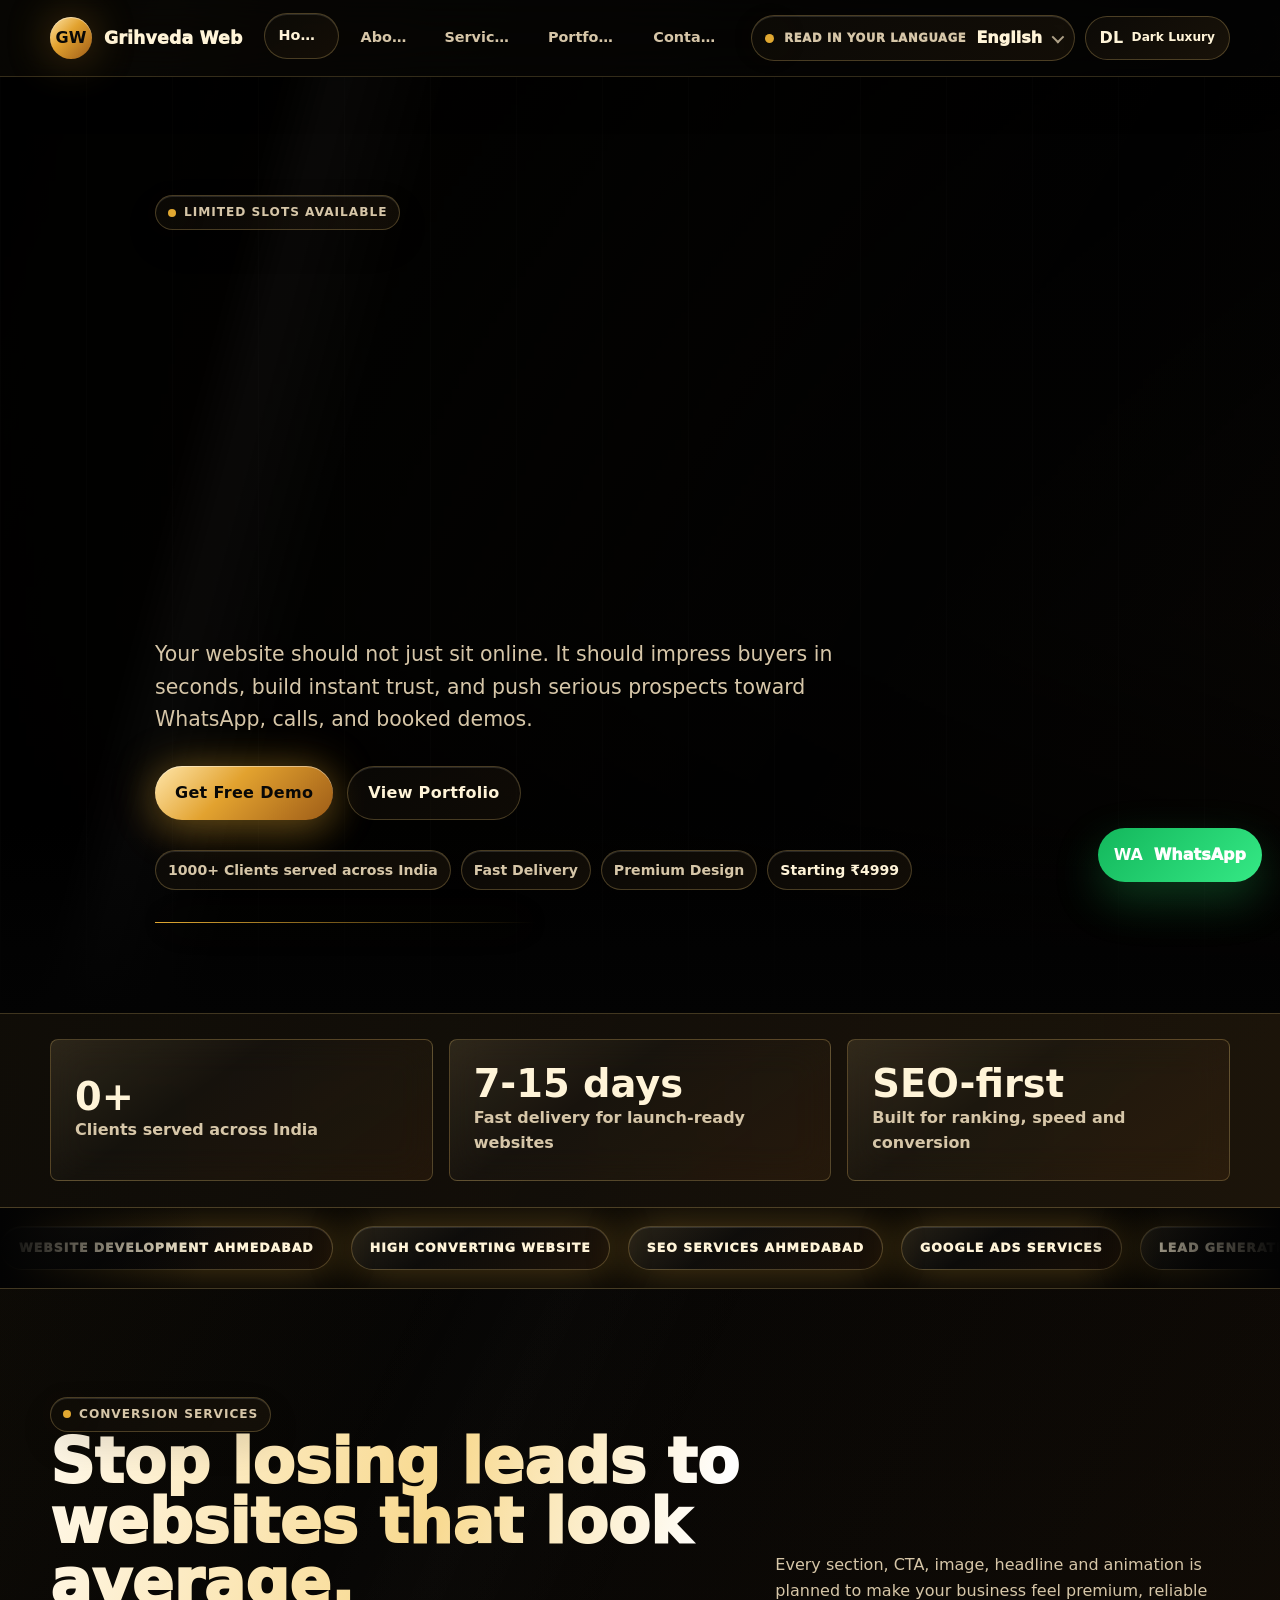
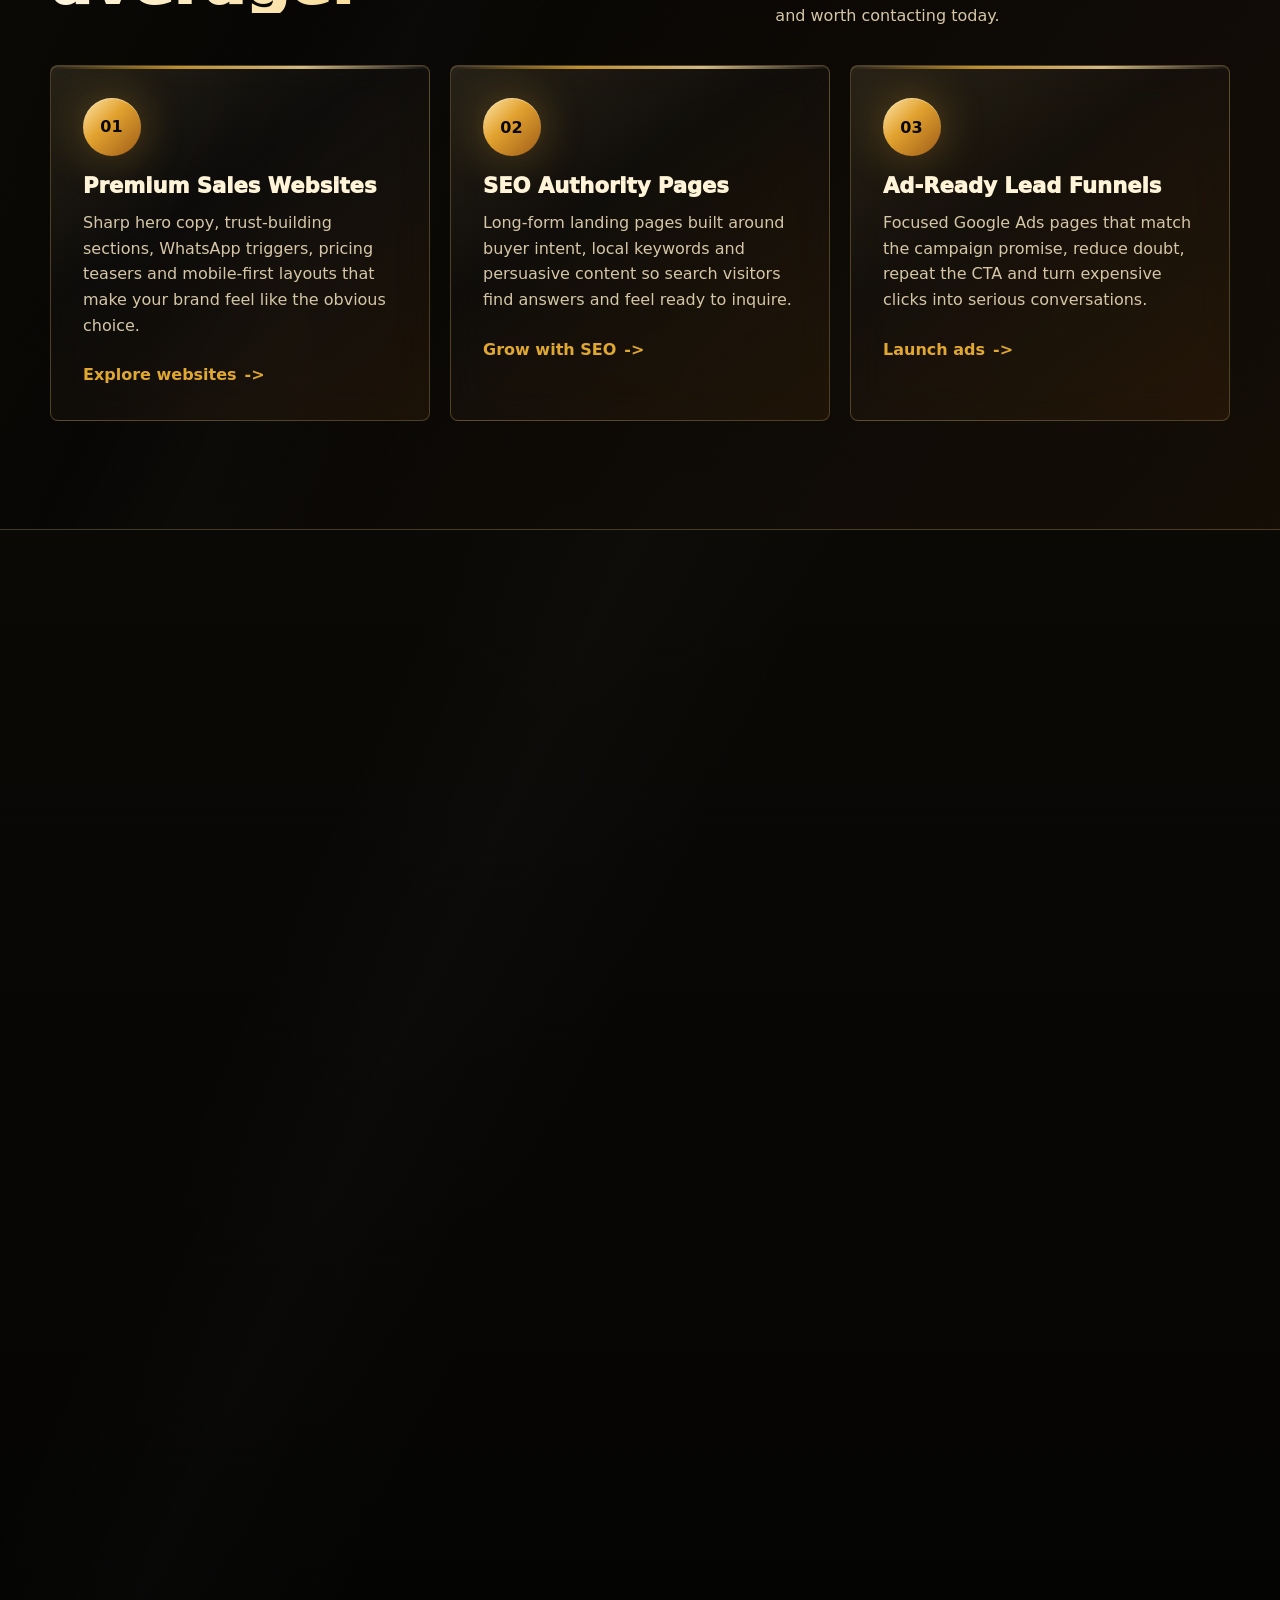
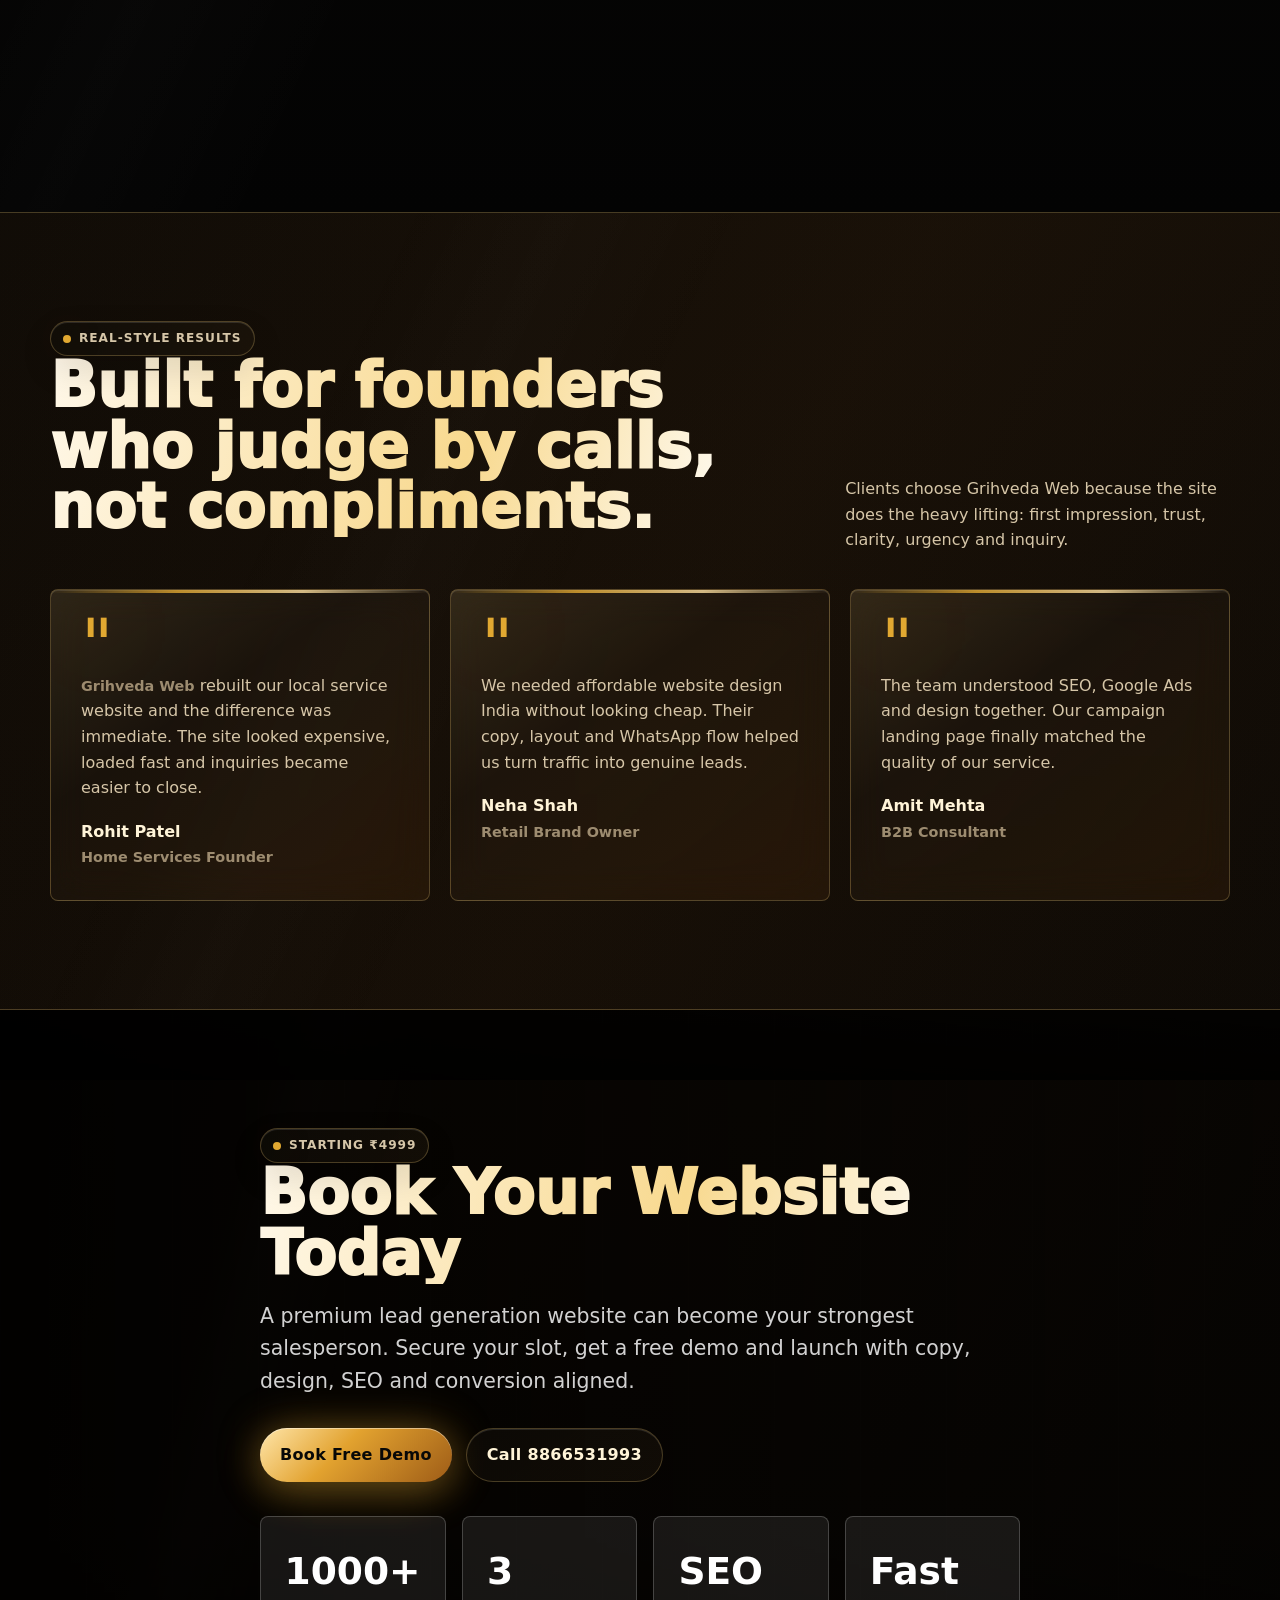
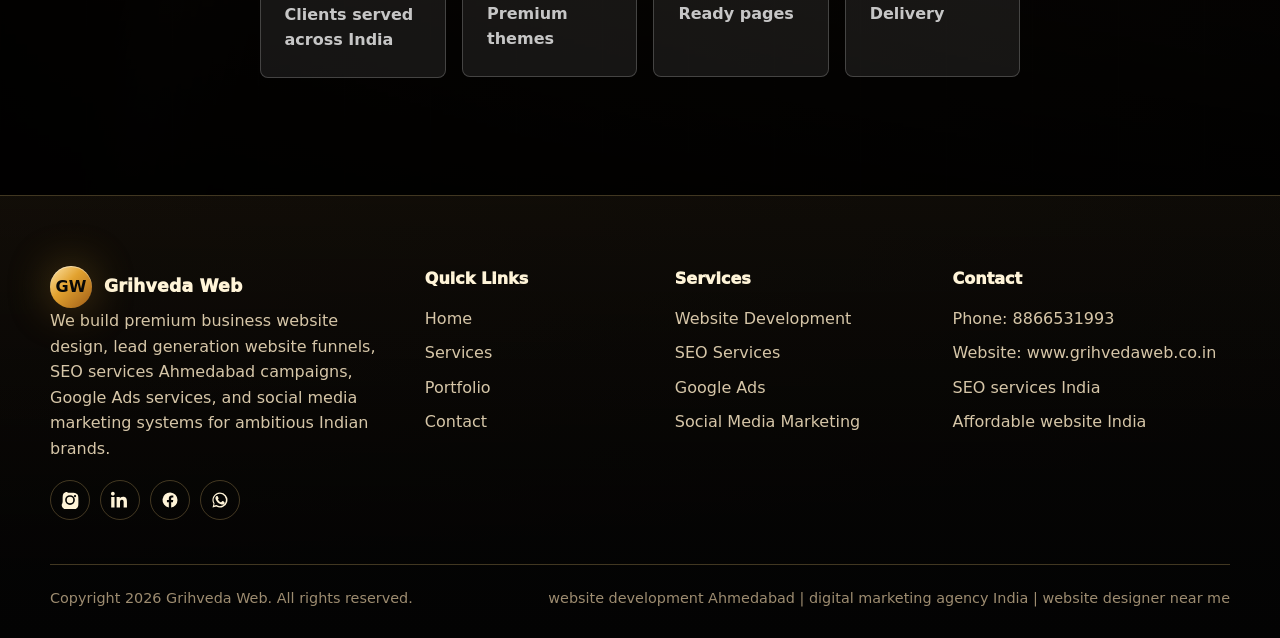
==== commit e7a6209d: "Update home page images" ====
--- a/index.html
+++ b/index.html
@@ -16,7 +16,7 @@
   <div class="site-loader" aria-hidden="true"><div class="loader-card"><div class="loader-ring"></div><div class="loader-word">Grihveda Web</div></div></div>
   <div id="site-header"></div>
   <main>
-    <section class="hero" style="--hero-image:url('https://images.unsplash.com/photo-1497366754035-f200968a6e72?auto=format&fit=crop&w=1800&q=75');">
+    <section class="hero" style="--hero-image:url('https://i.ibb.co/ds6zXDmV/Chat-GPT-Image-May-5-2026-02-05-18-AM.webp');">
       <div class="container hero-content reveal">
         <span class="eyebrow">Limited Slots Available</span>
         <h1>We Build High-Converting Websites That Generate Leads</h1>
@@ -26,7 +26,7 @@
           <a class="btn btn-outline" href="portfolio.html">View Portfolio</a>
         </div>
         <div class="hero-badges">
-          <span class="badge">100+ Clients</span>
+          <span class="badge">1000+ Clients served across India</span>
           <span class="badge">Fast Delivery</span>
           <span class="badge">Premium Design</span>
           <span class="price-pill">Starting &#8377;4999</span>
@@ -36,7 +36,7 @@
 
     <section class="trust-strip" aria-label="Grihveda Web trust signals">
       <div class="container trust-grid">
-        <div class="trust-item reveal"><strong data-count="100" data-suffix="+">0+</strong><span>Clients served across India</span></div>
+        <div class="trust-item reveal"><strong data-count="1000" data-suffix="+">0+</strong><span>Clients served across India</span></div>
         <div class="trust-item reveal delay-1"><strong>7-15 days</strong><span>Fast delivery for launch-ready websites</span></div>
         <div class="trust-item reveal delay-2"><strong>SEO-first</strong><span>Built for ranking, speed and conversion</span></div>
       </div>
@@ -76,9 +76,9 @@
           <a class="btn btn-outline" href="portfolio.html">Open Gallery</a>
         </div>
         <div class="portfolio-preview">
-          <a class="portfolio-card wide reveal" href="portfolio.html"><img loading="lazy" src="https://images.unsplash.com/photo-1460925895917-afdab827c52f?auto=format&fit=crop&w=1200&q=72" alt="Analytics dashboard for a high converting website project"><div class="portfolio-overlay"><span>Business</span><h3>Lead generation website for service brand</h3></div></a>
-          <a class="portfolio-card reveal delay-1" href="portfolio.html"><img loading="lazy" src="https://images.unsplash.com/photo-1556761175-5973dc0f32e7?auto=format&fit=crop&w=800&q=72" alt="Digital agency planning website development Ahmedabad project"><div class="portfolio-overlay"><span>Portfolio</span><h3>Premium agency redesign</h3></div></a>
-          <a class="portfolio-card reveal delay-2" href="portfolio.html"><img loading="lazy" src="https://images.unsplash.com/photo-1600585154340-be6161a56a0c?auto=format&fit=crop&w=800&q=72" alt="Interior brand website design portfolio preview"><div class="portfolio-overlay"><span>Interior</span><h3>Luxury interior landing page</h3></div></a>
+          <a class="portfolio-card wide reveal" href="portfolio.html"><img loading="lazy" src="https://i.ibb.co/jZ8hB9m3/Chat-GPT-Image-May-5-2026-02-07-22-AM.webp" alt="Analytics dashboard for a high converting website project"><div class="portfolio-overlay"><span>Business</span><h3>Lead generation website for service brand</h3></div></a>
+          <a class="portfolio-card reveal delay-1" href="portfolio.html"><img loading="lazy" src="https://i.ibb.co/FLWrB4kK/Chat-GPT-Image-May-5-2026-02-12-14-AM.webp" alt="Digital agency planning website development Ahmedabad project"><div class="portfolio-overlay"><span>Portfolio</span><h3>Premium agency redesign</h3></div></a>
+          <a class="portfolio-card reveal delay-2" href="portfolio.html"><img loading="lazy" src="https://i.ibb.co/qFx5pmNh/Chat-GPT-Image-May-5-2026-02-12-22-AM.webp" alt="Interior brand website design portfolio preview"><div class="portfolio-overlay"><span>Interior</span><h3>Luxury interior landing page</h3></div></a>
         </div>
       </div>
     </section>
@@ -100,14 +100,14 @@
       </div>
     </section>
 
-    <section class="cta-band parallax" style="--cta-image:url('https://images.unsplash.com/photo-1552664730-d307ca884978?auto=format&fit=crop&w=1800&q=74');">
+    <section class="cta-band parallax" style="--cta-image:url('https://i.ibb.co/tpVPcHRc/Chat-GPT-Image-May-5-2026-02-15-04-AM.webp');">
       <div class="container cta-panel reveal">
         <span class="eyebrow">Starting &#8377;4999</span>
         <h2>Book Your Website Today</h2>
         <p class="lead">A premium lead generation website can become your strongest salesperson. Secure your slot, get a free demo and launch with copy, design, SEO and conversion aligned.</p>
         <div class="hero-actions"><a class="btn" href="contact.html">Book Free Demo</a><a class="btn btn-outline" href="tel:+918866531993">Call 8866531993</a></div>
         <div class="stats-row">
-          <div class="stat"><strong>100+</strong><span>Projects</span></div>
+          <div class="stat"><strong>1000+</strong><span>Clients served across India</span></div>
           <div class="stat"><strong>3</strong><span>Premium themes</span></div>
           <div class="stat"><strong>SEO</strong><span>Ready pages</span></div>
           <div class="stat"><strong>Fast</strong><span>Delivery</span></div>
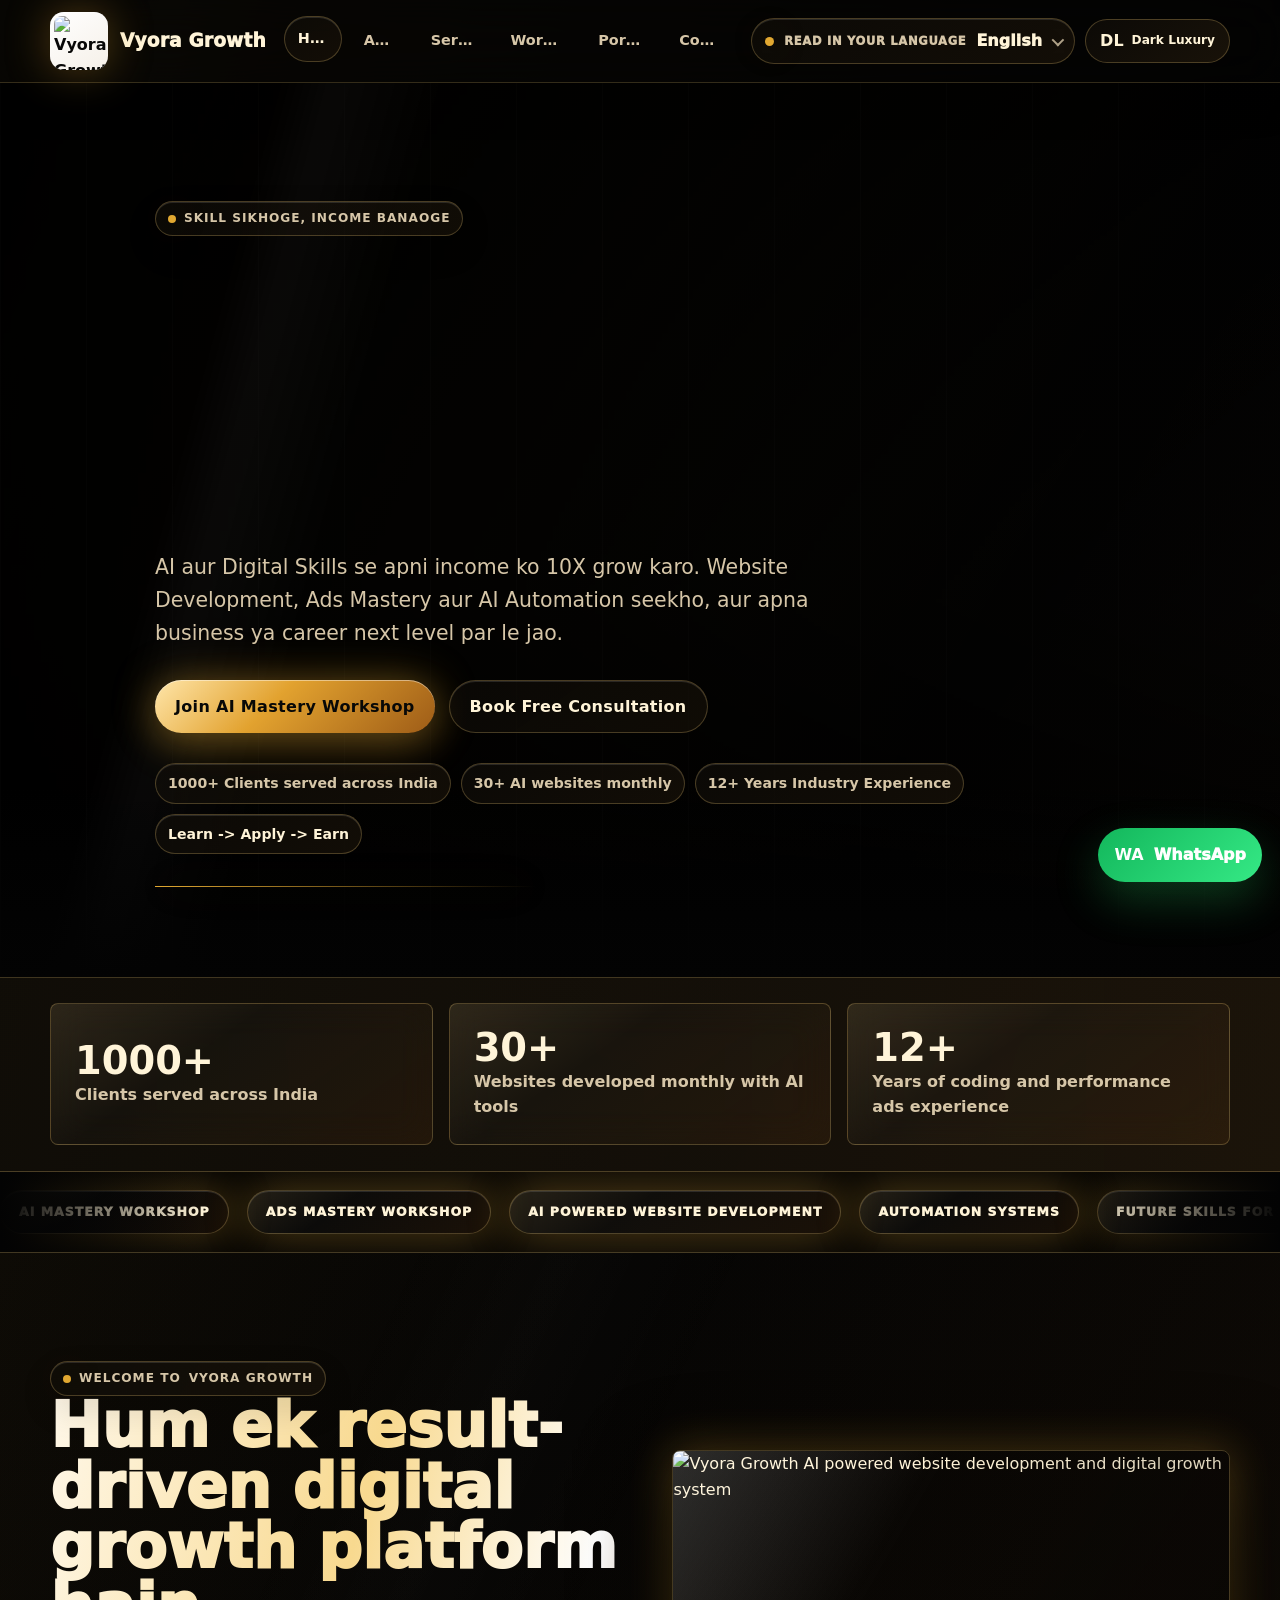
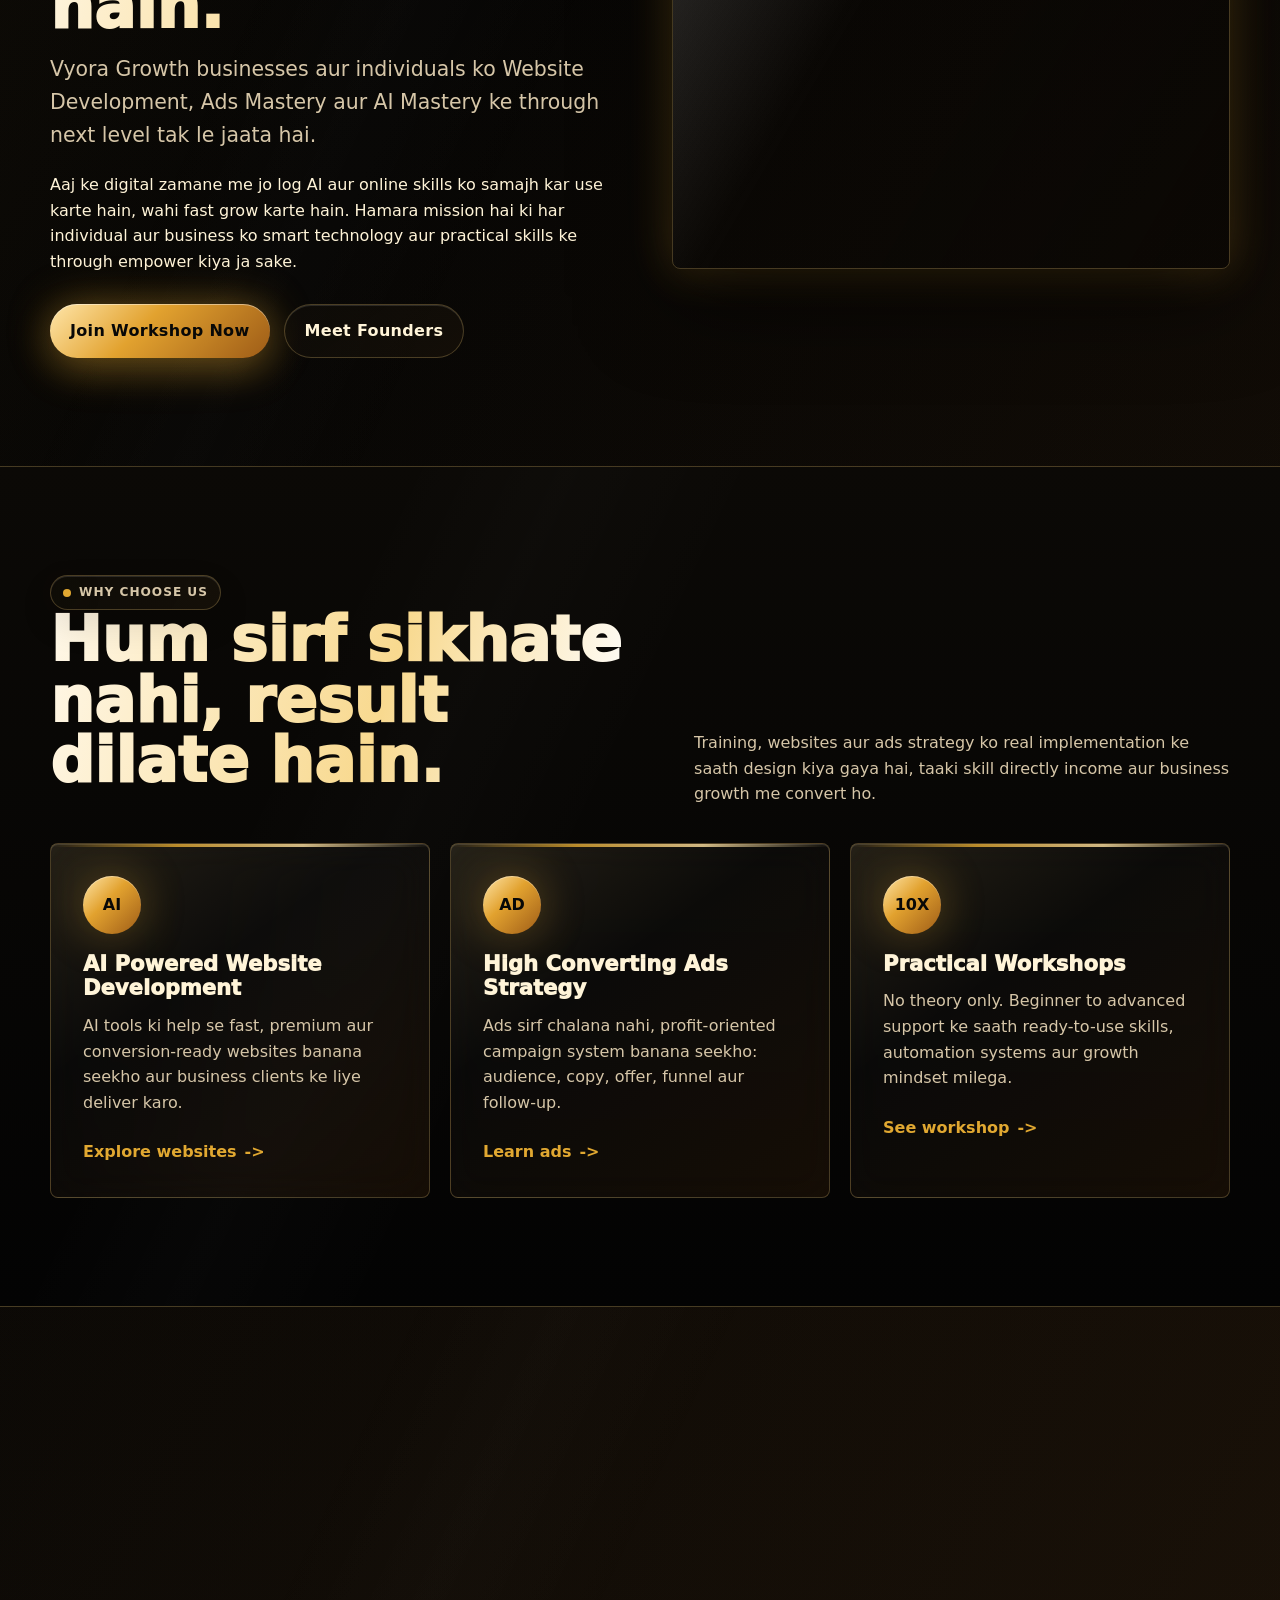
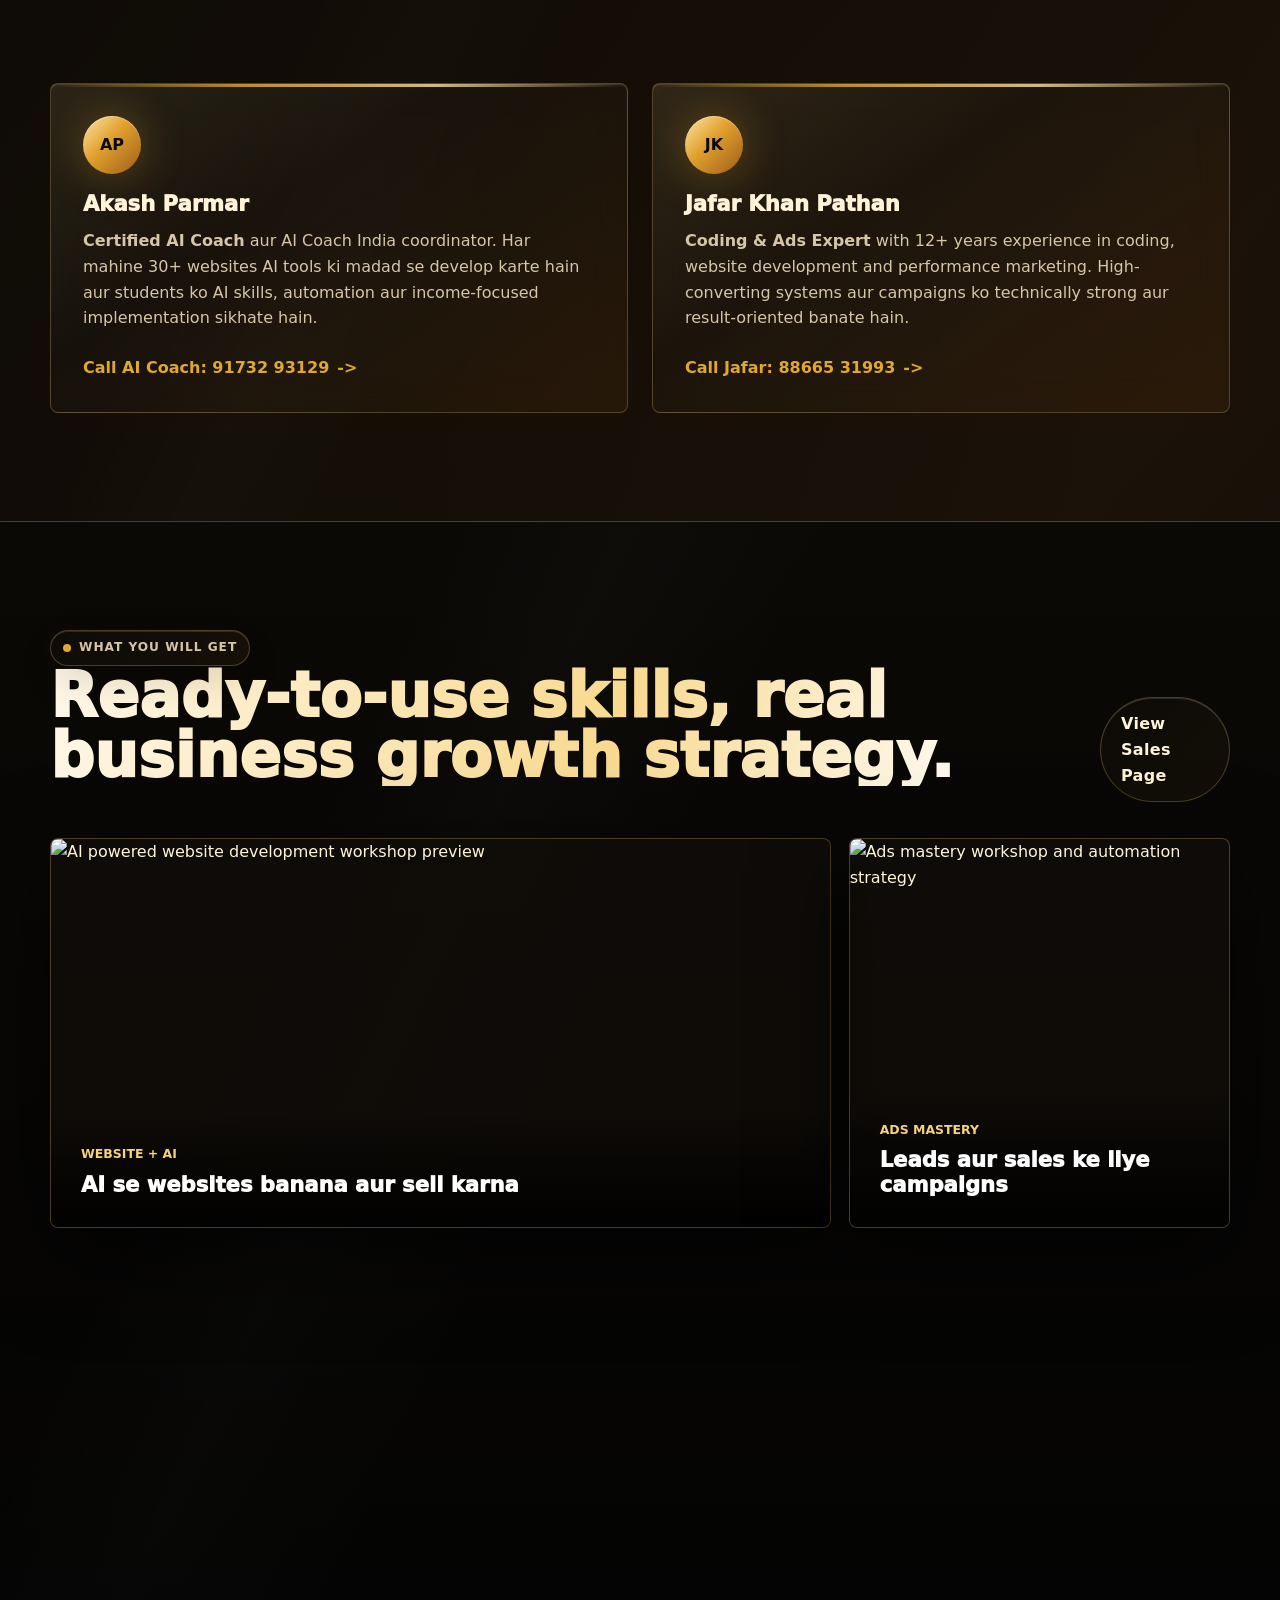
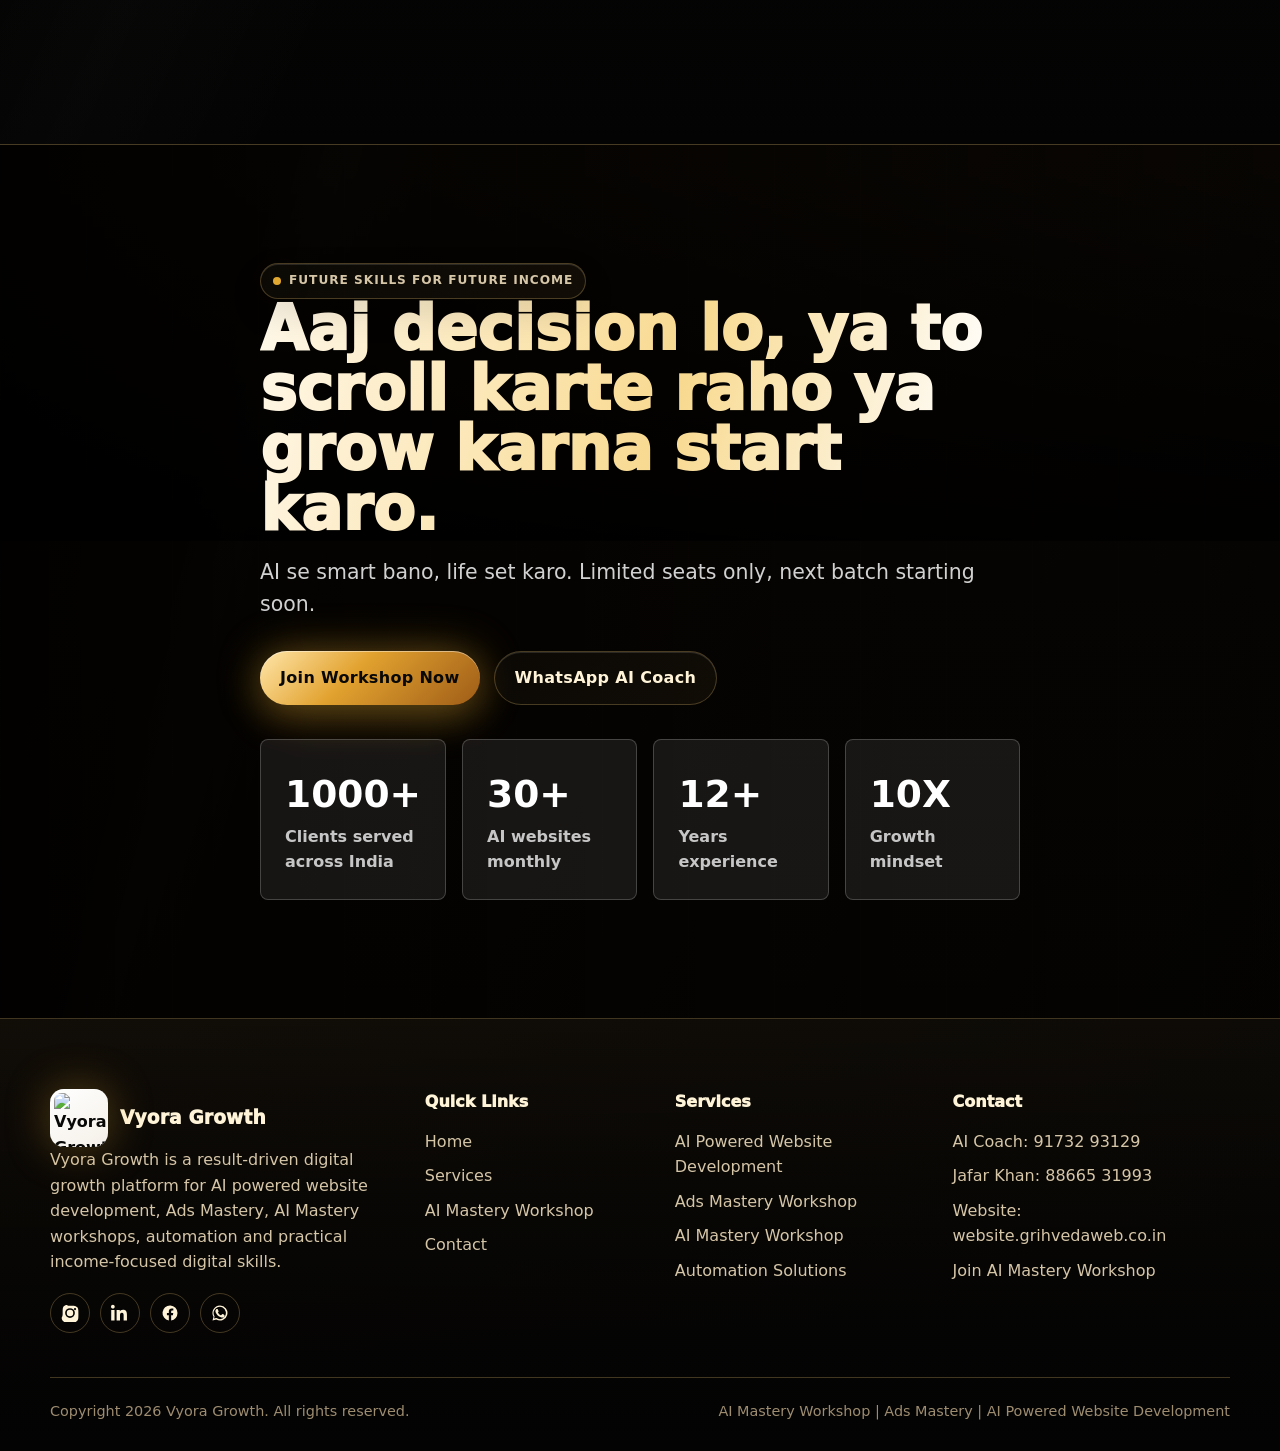
==== commit 36f3ea03: "Rebrand site to Vyora Growth" ====
--- a/index.html
+++ b/index.html
@@ -4,48 +4,78 @@
   <meta charset="utf-8">
   <meta name="viewport" content="width=device-width, initial-scale=1">
   <script>document.documentElement.className=localStorage.getItem("grihveda-theme")||"theme-luxury";</script>
-  <title>Grihveda Web | High-Converting Website Development Ahmedabad</title>
-  <meta name="description" content="Grihveda Web builds high converting websites, SEO campaigns, Google Ads and social media marketing for Indian businesses. Starting at Rs.4999.">
-  <meta name="keywords" content="website development Ahmedabad, digital marketing agency India, affordable website design India, SEO services Ahmedabad, website designer near me, business website design, lead generation website, high converting website, Google Ads services, social media marketing">
+  <title>Vyora Growth | AI, Ads and Website Growth Platform India</title>
+  <meta name="description" content="Vyora Growth helps businesses and individuals grow with AI powered website development, Ads Mastery, AI Mastery workshops and automation systems.">
+  <meta name="keywords" content="AI mastery workshop India, Ads mastery workshop, website development Ahmedabad, digital marketing agency India, AI powered website development, high income digital skills, Google Ads services, automation training India">
   <meta name="robots" content="index, follow">
-  <link rel="canonical" href="https://www.grihvedaweb.co.in/">
+  <link rel="canonical" href="https://website.grihvedaweb.co.in/">
   <link rel="stylesheet" href="style.min.css">
-  <script type="application/ld+json">{"@context":"https://schema.org","@type":"LocalBusiness","name":"Grihveda Web","url":"https://www.grihvedaweb.co.in","telephone":"+918866531993","description":"Digital marketing agency India offering website development Ahmedabad, SEO services Ahmedabad, Google Ads services and high converting website design.","areaServed":["Ahmedabad","India"],"priceRange":"Rs.4999+","sameAs":["https://www.grihvedaweb.co.in"]}</script>
+  <script type="application/ld+json">{"@context":"https://schema.org","@type":"EducationalOrganization","name":"Vyora Growth","url":"https://website.grihvedaweb.co.in","telephone":["+919173293129","+918866531993"],"description":"Result-driven digital growth platform for AI Mastery, Ads Mastery, AI powered website development and automation.","areaServed":["Ahmedabad","India"],"sameAs":["https://website.grihvedaweb.co.in"]}</script>
 </head>
 <body>
-  <div class="site-loader" aria-hidden="true"><div class="loader-card"><div class="loader-ring"></div><div class="loader-word">Grihveda Web</div></div></div>
+  <div class="site-loader" aria-hidden="true"><div class="loader-card"><div class="loader-ring"></div><div class="loader-word">Vyora Growth</div></div></div>
   <div id="site-header"></div>
   <main>
     <section class="hero" style="--hero-image:url('https://i.ibb.co/ds6zXDmV/Chat-GPT-Image-May-5-2026-02-05-18-AM.webp');">
       <div class="container hero-content reveal">
-        <span class="eyebrow">Limited Slots Available</span>
-        <h1>We Build High-Converting Websites That Generate Leads</h1>
-        <p class="lead">Your website should not just sit online. It should impress buyers in seconds, build instant trust, and push serious prospects toward WhatsApp, calls, and booked demos.</p>
+        <span class="eyebrow">Skill Sikhoge, Income Banaoge</span>
+        <h1>Brand Banega, Business Badega</h1>
+        <p class="lead">AI aur Digital Skills se apni income ko 10X grow karo. Website Development, Ads Mastery aur AI Automation seekho, aur apna business ya career next level par le jao.</p>
         <div class="hero-actions">
-          <a class="btn" href="contact.html">Get Free Demo</a>
-          <a class="btn btn-outline" href="portfolio.html">View Portfolio</a>
+          <a class="btn" href="sales.html">Join AI Mastery Workshop</a>
+          <a class="btn btn-outline" href="contact.html">Book Free Consultation</a>
         </div>
         <div class="hero-badges">
           <span class="badge">1000+ Clients served across India</span>
-          <span class="badge">Fast Delivery</span>
-          <span class="badge">Premium Design</span>
-          <span class="price-pill">Starting &#8377;4999</span>
+          <span class="badge">30+ AI websites monthly</span>
+          <span class="badge">12+ Years Industry Experience</span>
+          <span class="price-pill">Learn -> Apply -> Earn</span>
         </div>
       </div>
     </section>
 
-    <section class="trust-strip" aria-label="Grihveda Web trust signals">
+    <section class="trust-strip" aria-label="Vyora Growth trust signals">
       <div class="container trust-grid">
-        <div class="trust-item reveal"><strong data-count="1000" data-suffix="+">0+</strong><span>Clients served across India</span></div>
-        <div class="trust-item reveal delay-1"><strong>7-15 days</strong><span>Fast delivery for launch-ready websites</span></div>
-        <div class="trust-item reveal delay-2"><strong>SEO-first</strong><span>Built for ranking, speed and conversion</span></div>
+        <div class="trust-item reveal"><strong>1000+</strong><span>Clients served across India</span></div>
+        <div class="trust-item reveal delay-1"><strong>30+</strong><span>Websites developed monthly with AI tools</span></div>
+        <div class="trust-item reveal delay-2"><strong>12+</strong><span>Years of coding and performance ads experience</span></div>
       </div>
     </section>
 
-    <section class="cinema-marquee" aria-label="Grihveda Web premium services">
+    <section class="cinema-marquee" aria-label="Vyora Growth premium services">
       <div class="marquee-track">
-        <span>Website Development Ahmedabad</span><span>High Converting Website</span><span>SEO Services Ahmedabad</span><span>Google Ads Services</span><span>Lead Generation Website</span><span>Affordable Website Design India</span>
-        <span>Website Development Ahmedabad</span><span>High Converting Website</span><span>SEO Services Ahmedabad</span><span>Google Ads Services</span><span>Lead Generation Website</span><span>Affordable Website Design India</span>
+        <span>AI Mastery Workshop</span><span>Ads Mastery Workshop</span><span>AI Powered Website Development</span><span>Automation Systems</span><span>Future Skills for Future Income</span><span>Learn -> Apply -> Earn</span>
+        <span>AI Mastery Workshop</span><span>Ads Mastery Workshop</span><span>AI Powered Website Development</span><span>Automation Systems</span><span>Future Skills for Future Income</span><span>Learn -> Apply -> Earn</span>
+      </div>
+    </section>
+
+    <section class="section">
+      <div class="container split">
+        <div class="reveal">
+          <span class="eyebrow">Welcome to Vyora Growth</span>
+          <h2>Hum ek result-driven digital growth platform hain.</h2>
+          <p class="lead">Vyora Growth businesses aur individuals ko Website Development, Ads Mastery aur AI Mastery ke through next level tak le jaata hai.</p>
+          <p>Aaj ke digital zamane me jo log AI aur online skills ko samajh kar use karte hain, wahi fast grow karte hain. Hamara mission hai ki har individual aur business ko smart technology aur practical skills ke through empower kiya ja sake.</p>
+          <div class="hero-actions"><a class="btn" href="sales.html">Join Workshop Now</a><a class="btn btn-outline" href="about.html">Meet Founders</a></div>
+        </div>
+        <div class="media-frame reveal delay-1"><img loading="lazy" src="https://i.ibb.co/jZ8hB9m3/Chat-GPT-Image-May-5-2026-02-07-22-AM.webp" alt="Vyora Growth AI powered website development and digital growth system"></div>
+      </div>
+    </section>
+
+    <section class="section section-alt">
+      <div class="container">
+        <div class="section-head reveal">
+          <div>
+            <span class="eyebrow">Why Choose Us</span>
+            <h2>Hum sirf sikhate nahi, result dilate hain.</h2>
+          </div>
+          <p>Training, websites aur ads strategy ko real implementation ke saath design kiya gaya hai, taaki skill directly income aur business growth me convert ho.</p>
+        </div>
+        <div class="grid-3">
+          <article class="service-card reveal"><div class="service-icon">AI</div><h3>AI Powered Website Development</h3><p>AI tools ki help se fast, premium aur conversion-ready websites banana seekho aur business clients ke liye deliver karo.</p><a class="link-arrow" href="services.html">Explore websites</a></article>
+          <article class="service-card reveal delay-1"><div class="service-icon">AD</div><h3>High Converting Ads Strategy</h3><p>Ads sirf chalana nahi, profit-oriented campaign system banana seekho: audience, copy, offer, funnel aur follow-up.</p><a class="link-arrow" href="services.html#ads">Learn ads</a></article>
+          <article class="service-card reveal delay-2"><div class="service-icon">10X</div><h3>Practical Workshops</h3><p>No theory only. Beginner to advanced support ke saath ready-to-use skills, automation systems aur growth mindset milega.</p><a class="link-arrow" href="sales.html">See workshop</a></article>
+        </div>
       </div>
     </section>
 
@@ -53,15 +83,14 @@
       <div class="container">
         <div class="section-head reveal">
           <div>
-            <span class="eyebrow">Conversion Services</span>
-            <h2>Stop losing leads to websites that look average.</h2>
+            <span class="eyebrow">Meet Your Mentors</span>
+            <h2>AI coach + Ads & coding expert, ek hi growth system me.</h2>
           </div>
-          <p>Every section, CTA, image, headline and animation is planned to make your business feel premium, reliable and worth contacting today.</p>
+          <p>Vyora Growth practical field experience aur latest AI tools ko combine karta hai.</p>
         </div>
-        <div class="grid-3">
-          <article class="service-card reveal" id="websites"><div class="service-icon">01</div><h3>Premium Sales Websites</h3><p>Sharp hero copy, trust-building sections, WhatsApp triggers, pricing teasers and mobile-first layouts that make your brand feel like the obvious choice.</p><a class="link-arrow" href="services.html">Explore websites</a></article>
-          <article class="service-card reveal delay-1" id="seo"><div class="service-icon">02</div><h3>SEO Authority Pages</h3><p>Long-form landing pages built around buyer intent, local keywords and persuasive content so search visitors find answers and feel ready to inquire.</p><a class="link-arrow" href="seo/seo-services-india.html">Grow with SEO</a></article>
-          <article class="service-card reveal delay-2" id="ads"><div class="service-icon">03</div><h3>Ad-Ready Lead Funnels</h3><p>Focused Google Ads pages that match the campaign promise, reduce doubt, repeat the CTA and turn expensive clicks into serious conversations.</p><a class="link-arrow" href="seo/google-ads-ahmedabad.html">Launch ads</a></article>
+        <div class="grid-2">
+          <article class="service-card reveal"><div class="service-icon">AP</div><h3>Akash Parmar</h3><p><strong>Certified AI Coach</strong> aur AI Coach India coordinator. Har mahine 30+ websites AI tools ki madad se develop karte hain aur students ko AI skills, automation aur income-focused implementation sikhate hain.</p><a class="link-arrow" href="tel:+919173293129">Call AI Coach: 91732 93129</a></article>
+          <article class="service-card reveal delay-1"><div class="service-icon">JK</div><h3>Jafar Khan Pathan</h3><p><strong>Coding & Ads Expert</strong> with 12+ years experience in coding, website development and performance marketing. High-converting systems aur campaigns ko technically strong aur result-oriented banate hain.</p><a class="link-arrow" href="tel:+918866531993">Call Jafar: 88665 31993</a></article>
         </div>
       </div>
     </section>
@@ -70,47 +99,30 @@
       <div class="container">
         <div class="section-head reveal">
           <div>
-            <span class="eyebrow">Portfolio Preview</span>
-            <h2>Visuals that make your brand feel expensive before you say a word.</h2>
+            <span class="eyebrow">What You Will Get</span>
+            <h2>Ready-to-use skills, real business growth strategy.</h2>
           </div>
-          <a class="btn btn-outline" href="portfolio.html">Open Gallery</a>
+          <a class="btn btn-outline" href="sales.html">View Sales Page</a>
         </div>
         <div class="portfolio-preview">
-          <a class="portfolio-card wide reveal" href="portfolio.html"><img loading="lazy" src="https://i.ibb.co/jZ8hB9m3/Chat-GPT-Image-May-5-2026-02-07-22-AM.webp" alt="Analytics dashboard for a high converting website project"><div class="portfolio-overlay"><span>Business</span><h3>Lead generation website for service brand</h3></div></a>
-          <a class="portfolio-card reveal delay-1" href="portfolio.html"><img loading="lazy" src="https://i.ibb.co/FLWrB4kK/Chat-GPT-Image-May-5-2026-02-12-14-AM.webp" alt="Digital agency planning website development Ahmedabad project"><div class="portfolio-overlay"><span>Portfolio</span><h3>Premium agency redesign</h3></div></a>
-          <a class="portfolio-card reveal delay-2" href="portfolio.html"><img loading="lazy" src="https://i.ibb.co/qFx5pmNh/Chat-GPT-Image-May-5-2026-02-12-22-AM.webp" alt="Interior brand website design portfolio preview"><div class="portfolio-overlay"><span>Interior</span><h3>Luxury interior landing page</h3></div></a>
-        </div>
-      </div>
-    </section>
-
-    <section class="section">
-      <div class="container">
-        <div class="section-head reveal">
-          <div>
-            <span class="eyebrow">Real-Style Results</span>
-            <h2>Built for founders who judge by calls, not compliments.</h2>
-          </div>
-          <p>Clients choose Grihveda Web because the site does the heavy lifting: first impression, trust, clarity, urgency and inquiry.</p>
-        </div>
-        <div class="grid-3">
-          <article class="testimonial reveal"><div class="quote-mark">"</div><p>Grihveda Web rebuilt our local service website and the difference was immediate. The site looked expensive, loaded fast and inquiries became easier to close.</p><strong>Rohit Patel</strong><span>Home Services Founder</span></article>
-          <article class="testimonial reveal delay-1"><div class="quote-mark">"</div><p>We needed affordable website design India without looking cheap. Their copy, layout and WhatsApp flow helped us turn traffic into genuine leads.</p><strong>Neha Shah</strong><span>Retail Brand Owner</span></article>
-          <article class="testimonial reveal delay-2"><div class="quote-mark">"</div><p>The team understood SEO, Google Ads and design together. Our campaign landing page finally matched the quality of our service.</p><strong>Amit Mehta</strong><span>B2B Consultant</span></article>
+          <a class="portfolio-card wide reveal" href="sales.html"><img loading="lazy" src="https://i.ibb.co/jZ8hB9m3/Chat-GPT-Image-May-5-2026-02-07-22-AM.webp" alt="AI powered website development workshop preview"><div class="portfolio-overlay"><span>Website + AI</span><h3>AI se websites banana aur sell karna</h3></div></a>
+          <a class="portfolio-card reveal delay-1" href="sales.html"><img loading="lazy" src="https://i.ibb.co/FLWrB4kK/Chat-GPT-Image-May-5-2026-02-12-14-AM.webp" alt="Ads mastery workshop and automation strategy"><div class="portfolio-overlay"><span>Ads Mastery</span><h3>Leads aur sales ke liye campaigns</h3></div></a>
+          <a class="portfolio-card reveal delay-2" href="sales.html"><img loading="lazy" src="https://i.ibb.co/qFx5pmNh/Chat-GPT-Image-May-5-2026-02-12-22-AM.webp" alt="AI automation systems for business growth"><div class="portfolio-overlay"><span>Automation</span><h3>Time bachao, systems grow karo</h3></div></a>
         </div>
       </div>
     </section>
 
     <section class="cta-band parallax" style="--cta-image:url('https://i.ibb.co/tpVPcHRc/Chat-GPT-Image-May-5-2026-02-15-04-AM.webp');">
       <div class="container cta-panel reveal">
-        <span class="eyebrow">Starting &#8377;4999</span>
-        <h2>Book Your Website Today</h2>
-        <p class="lead">A premium lead generation website can become your strongest salesperson. Secure your slot, get a free demo and launch with copy, design, SEO and conversion aligned.</p>
-        <div class="hero-actions"><a class="btn" href="contact.html">Book Free Demo</a><a class="btn btn-outline" href="tel:+918866531993">Call 8866531993</a></div>
+        <span class="eyebrow">Future Skills for Future Income</span>
+        <h2>Aaj decision lo, ya to scroll karte raho ya grow karna start karo.</h2>
+        <p class="lead">AI se smart bano, life set karo. Limited seats only, next batch starting soon.</p>
+        <div class="hero-actions"><a class="btn" href="sales.html">Join Workshop Now</a><a class="btn btn-outline" href="https://wa.me/919173293129?text=Hi%20Vyora%20Growth%2C%20I%20want%20to%20join%20AI%20Mastery%20Workshop." target="_blank" rel="noopener">WhatsApp AI Coach</a></div>
         <div class="stats-row">
           <div class="stat"><strong>1000+</strong><span>Clients served across India</span></div>
-          <div class="stat"><strong>3</strong><span>Premium themes</span></div>
-          <div class="stat"><strong>SEO</strong><span>Ready pages</span></div>
-          <div class="stat"><strong>Fast</strong><span>Delivery</span></div>
+          <div class="stat"><strong>30+</strong><span>AI websites monthly</span></div>
+          <div class="stat"><strong>12+</strong><span>Years experience</span></div>
+          <div class="stat"><strong>10X</strong><span>Growth mindset</span></div>
         </div>
       </div>
     </section>
--- a/style.min.css
+++ b/style.min.css
@@ -1 +1 @@
-:root{--radius:8px;--radius-lg:14px;--ease:cubic-bezier(.16,1,.3,1);--max:1180px;--font:Inter,ui-sans-serif,system-ui,-apple-system,BlinkMacSystemFont,"Segoe UI",Arial,sans-serif;--font-display:Inter,ui-sans-serif,system-ui,-apple-system,BlinkMacSystemFont,"Segoe UI",Arial,sans-serif}html.theme-luxury{--bg:#030303;--bg-soft:#0b0906;--surface:rgba(17,14,9,.78);--surface-2:rgba(34,25,12,.88);--text:#fff4d8;--muted:#d6c6a8;--soft:#9d8c70;--line:rgba(244,205,119,.26);--accent:#e1a831;--accent-2:#ffe1a0;--accent-3:#b76a20;--button-text:#080807;--shadow:0 28px 90px rgba(0,0,0,.64);--glow:0 0 44px rgba(225,168,49,.34);--nav:rgba(4,4,4,.72);--hero-overlay:linear-gradient(90deg,rgba(0,0,0,.94),rgba(0,0,0,.66) 42%,rgba(0,0,0,.18)),linear-gradient(0deg,rgba(0,0,0,.74),rgba(0,0,0,0) 42%,rgba(0,0,0,.42));--page-grade:linear-gradient(120deg,rgba(225,168,49,.08),transparent 28%,rgba(183,106,32,.09) 66%,transparent);--card-grade:linear-gradient(145deg,rgba(255,225,160,.12),rgba(255,255,255,.025) 38%,rgba(183,106,32,.1));--text-gradient:linear-gradient(105deg,#fff8e9 0%,#f8d98f 28%,#ffffff 48%,#c17b25 78%,#ffe5aa 100%);--button-gradient:linear-gradient(135deg,#ffe6aa 0%,#e2a22f 42%,#9e5c17 100%)}html.theme-light{--bg:#f8fbff;--bg-soft:#eaf3ff;--surface:rgba(255,255,255,.78);--surface-2:rgba(232,243,255,.9);--text:#05182a;--muted:#3d5368;--soft:#6d7d8b;--line:rgba(11,85,174,.18);--accent:#0b66d8;--accent-2:#29b6ff;--accent-3:#073f8e;--button-text:#ffffff;--shadow:0 28px 80px rgba(12,67,132,.18);--glow:0 0 42px rgba(41,182,255,.26);--nav:rgba(248,251,255,.76);--hero-overlay:linear-gradient(90deg,rgba(248,251,255,.96),rgba(248,251,255,.78) 44%,rgba(248,251,255,.18)),linear-gradient(0deg,rgba(248,251,255,.8),rgba(248,251,255,0) 45%);--page-grade:linear-gradient(120deg,rgba(11,102,216,.08),transparent 34%,rgba(41,182,255,.1) 68%,transparent);--card-grade:linear-gradient(145deg,rgba(41,182,255,.13),rgba(255,255,255,.55) 42%,rgba(11,102,216,.09));--text-gradient:linear-gradient(105deg,#06192b 0%,#0b66d8 28%,#0b253e 50%,#17a7ec 75%,#06192b 100%);--button-gradient:linear-gradient(135deg,#0b66d8 0%,#1fb7ff 48%,#073f8e 100%)}html.theme-minimal{--bg:#f0f2ef;--bg-soft:#e4e8e4;--surface:rgba(255,255,255,.76);--surface-2:rgba(232,237,232,.92);--text:#111513;--muted:#46544d;--soft:#6b7470;--line:rgba(26,51,40,.16);--accent:#1e7a57;--accent-2:#55d59a;--accent-3:#1b3036;--button-text:#ffffff;--shadow:0 28px 76px rgba(28,45,37,.16);--glow:0 0 40px rgba(85,213,154,.24);--nav:rgba(240,242,239,.78);--hero-overlay:linear-gradient(90deg,rgba(240,242,239,.98),rgba(240,242,239,.78) 44%,rgba(240,242,239,.2)),linear-gradient(0deg,rgba(240,242,239,.78),rgba(240,242,239,0) 45%);--page-grade:linear-gradient(120deg,rgba(30,122,87,.08),transparent 32%,rgba(27,48,54,.08) 66%,transparent);--card-grade:linear-gradient(145deg,rgba(85,213,154,.12),rgba(255,255,255,.5) 42%,rgba(27,48,54,.07));--text-gradient:linear-gradient(105deg,#101513 0%,#1e7a57 28%,#0e1714 50%,#55d59a 76%,#101513 100%);--button-gradient:linear-gradient(135deg,#1b3036 0%,#1e7a57 48%,#55d59a 100%)}*{box-sizing:border-box}html{scroll-behavior:smooth}body{margin:0;background:var(--page-grade),linear-gradient(180deg,var(--bg),var(--bg-soft) 58%,var(--bg));color:var(--text);font-family:var(--font);line-height:1.6;-webkit-font-smoothing:antialiased;text-rendering:optimizeLegibility;transition:background .35s var(--ease),color .35s var(--ease),opacity .28s var(--ease);overflow-x:hidden}body:before{content:"";position:fixed;inset:0;z-index:-2;pointer-events:none;background:linear-gradient(90deg,transparent,rgba(255,255,255,.035) 48%,transparent 52%),repeating-linear-gradient(0deg,rgba(255,255,255,.025) 0 1px,transparent 1px 4px);opacity:.2;mix-blend-mode:soft-light}body:after{content:"";position:fixed;inset:0;z-index:-1;pointer-events:none;background:linear-gradient(115deg,transparent 0 18%,rgba(255,255,255,.08) 22%,transparent 31% 100%);opacity:.32;transform:translateX(-16%);animation:pageSweep 9s ease-in-out infinite alternate}@keyframes pageSweep{from{transform:translateX(-18%) skewX(-4deg)}to{transform:translateX(18%) skewX(-4deg)}}body.leaving{opacity:0}body.locked{overflow:hidden}a{color:inherit;text-decoration:none}img{display:block;max-width:100%}button,input,textarea,select{font:inherit}::selection{background:var(--accent);color:var(--button-text)}.container{width:min(100% - 32px,var(--max));margin-inline:auto}.notranslate{translate:no}#google_translate_element{position:fixed;left:-9999px;top:auto;width:1px;height:1px;overflow:hidden;opacity:0;pointer-events:none}body>.skiptranslate,.goog-te-banner-frame,iframe.goog-te-banner-frame,iframe.skiptranslate,#goog-gt-tt,.goog-te-balloon-frame,.VIpgJd-ZVi9od-ORHb-OEVmcd,.VIpgJd-ZVi9od-xl07Ob-OEVmcd,.VIpgJd-ZVi9od-aZ2wEe-wOHMyf{display:none!important;visibility:hidden!important;height:0!important;opacity:0!important}html,body{top:0!important}.goog-text-highlight,.VIpgJd-yAWNEb-VIpgJd-fmcmS-sn54Q{background:transparent!important;border:0!important;box-shadow:none!important;outline:0!important}.site-loader{position:fixed;inset:0;z-index:9999;display:grid;place-items:center;background:linear-gradient(140deg,var(--bg),var(--bg-soft),var(--bg));transition:opacity .45s var(--ease),visibility .45s var(--ease)}body.is-loaded .site-loader{opacity:0;visibility:hidden;pointer-events:none}.loader-card{display:grid;gap:16px;place-items:center;color:var(--text)}.loader-ring{width:82px;height:82px;border:1px solid var(--line);border-top:2px solid var(--accent);border-right:2px solid var(--accent-2);border-radius:50%;animation:spin 1s linear infinite,pulseGlow 1.8s ease-in-out infinite alternate;box-shadow:var(--glow)}.loader-word{font-weight:950;letter-spacing:.18em;text-transform:uppercase;font-size:.78rem;color:var(--muted)}@keyframes spin{to{transform:rotate(360deg)}}@keyframes pulseGlow{from{box-shadow:0 0 16px rgba(255,255,255,.08),var(--glow)}to{box-shadow:0 0 48px rgba(255,255,255,.16),var(--glow)}}.scroll-progress{position:fixed;left:0;top:0;z-index:300;width:100%;height:3px;transform:scaleX(0);transform-origin:left;background:linear-gradient(90deg,var(--accent-3),var(--accent),var(--accent-2));box-shadow:var(--glow)}.ambient-cursor{position:fixed;left:0;top:0;z-index:0;width:520px;height:280px;pointer-events:none;transform:translate3d(-50%,-50%,0);background:linear-gradient(105deg,transparent 0 18%,rgba(255,255,255,.14) 42%,transparent 72% 100%);opacity:.24;mix-blend-mode:soft-light;transition:opacity .3s var(--ease)}.site-header{position:sticky;top:0;z-index:90;background:var(--nav);border-bottom:1px solid color-mix(in srgb,var(--line) 74%,transparent);backdrop-filter:blur(24px) saturate(1.25);box-shadow:0 16px 44px rgba(0,0,0,.16)}.nav-wrap{height:76px;display:flex;align-items:center;justify-content:space-between;gap:22px}.brand{display:flex;align-items:center;gap:12px;min-width:max-content}.brand-mark{position:relative;overflow:hidden;display:grid;place-items:center;width:42px;height:42px;border-radius:50%;background:var(--button-gradient);color:var(--button-text);font-weight:900;box-shadow:var(--glow),inset 0 1px 0 rgba(255,255,255,.45);animation:markBreath 3.6s ease-in-out infinite}.brand-mark:after{content:"";position:absolute;inset:-20%;background:linear-gradient(115deg,transparent 0 38%,rgba(255,255,255,.45) 50%,transparent 62% 100%);transform:translateX(-100%);animation:brandSheen 4.8s var(--ease) infinite}@keyframes markBreath{0%,100%{filter:saturate(1)}50%{filter:saturate(1.24) brightness(1.06)}}@keyframes brandSheen{0%,58%{transform:translateX(-100%)}78%,100%{transform:translateX(100%)}}.brand-text{display:grid;line-height:1.1;font-weight:950;letter-spacing:.01em;font-size:1.08rem;white-space:nowrap}.brand-text small{font-size:.68rem;color:var(--muted);font-weight:700;margin-top:4px}.nav-links{display:flex;align-items:center;gap:8px;min-width:0}.nav-links a,.mobile-nav a{position:relative;padding:10px 13px;border:1px solid transparent;border-radius:999px;color:var(--muted);font-size:.9rem;font-weight:900;white-space:nowrap;max-width:150px;overflow:hidden;text-overflow:ellipsis;transition:color .25s var(--ease),background .25s var(--ease),border-color .25s var(--ease),transform .25s var(--ease)}.nav-links a:after,.mobile-nav a:after{content:"";position:absolute;left:12px;right:12px;bottom:6px;height:2px;transform:scaleX(0);transform-origin:left;background:linear-gradient(90deg,var(--accent),var(--accent-2));transition:transform .25s var(--ease)}.nav-links a:hover,.nav-links a.active,.mobile-nav a:hover,.mobile-nav a.active{color:var(--text)}.nav-links a:hover,.nav-links a.active{background:linear-gradient(145deg,color-mix(in srgb,var(--surface) 82%,transparent),color-mix(in srgb,var(--surface-2) 58%,transparent));border-color:var(--line);transform:translateY(-2px);box-shadow:inset 0 1px 0 rgba(255,255,255,.12)}.nav-links a:after{display:none}.nav-links a:hover:after,.nav-links a.active:after,.mobile-nav a:hover:after,.mobile-nav a.active:after{transform:scaleX(1)}.nav-actions{display:flex;align-items:center;gap:10px}.language-control{min-height:44px;display:inline-block;padding:0;border:1px solid var(--line);border-radius:999px;background:linear-gradient(145deg,color-mix(in srgb,var(--surface) 88%,transparent),color-mix(in srgb,var(--surface-2) 62%,transparent));color:var(--muted);box-shadow:inset 0 1px 0 rgba(255,255,255,.12);backdrop-filter:blur(16px);position:relative;transition:border-color .25s var(--ease),box-shadow .25s var(--ease),transform .25s var(--ease)}.language-trigger{width:100%;min-height:44px;display:flex;align-items:center;gap:10px;padding:7px 13px;border:0;color:inherit;background:transparent;cursor:pointer}.language-trigger:before{content:"";width:9px;height:9px;border-radius:50%;background:var(--accent);box-shadow:var(--glow);flex:0 0 9px}.language-trigger span{font-size:.72rem;font-weight:950;letter-spacing:.06em;text-transform:uppercase;white-space:nowrap}.language-trigger b{color:var(--text);font-weight:950;white-space:nowrap}.language-trigger:after{content:"";width:7px;height:7px;border-right:2px solid currentColor;border-bottom:2px solid currentColor;transform:rotate(45deg) translateY(-2px);opacity:.8}.language-menu{position:absolute;right:0;top:calc(100%+10px);z-index:260;width:245px;max-height:min(420px,72vh);overflow:auto;padding:8px;border:1px solid var(--line);border-radius:var(--radius);background:linear-gradient(145deg,#090806,#1d1509);color:#fff4d8;box-shadow:0 30px 80px rgba(0,0,0,.5),var(--glow);opacity:0;visibility:hidden;transform:translateY(10px) scale(.96);transform-origin:top right;transition:opacity .22s var(--ease),visibility .22s var(--ease),transform .22s var(--ease)}.language-control.open .language-menu{opacity:1;visibility:visible;transform:translateY(0) scale(1)}.language-menu button{width:100%;display:flex;align-items:center;justify-content:space-between;gap:12px;min-height:44px;padding:9px 11px;border:0;border-radius:7px;color:#fff4d8;background:transparent;cursor:pointer;text-align:left;transition:background .2s var(--ease),color .2s var(--ease),transform .2s var(--ease)}.language-menu button span{font-weight:950;font-size:1rem;color:#fff4d8}.language-menu button small{color:#d6b36e;font-weight:800;font-size:.75rem}.language-menu button:hover,.language-menu button.active{background:linear-gradient(135deg,#e1a831,#9e5c17);color:#090806;transform:translateX(2px)}.language-menu button:hover span,.language-menu button.active span,.language-menu button:hover small,.language-menu button.active small{color:#090806}.language-control:hover{transform:translateY(-2px);border-color:var(--accent);box-shadow:var(--glow)}.mobile-language{margin-top:10px;justify-content:space-between}.theme-toggle,.menu-toggle,.filter-btn,.btn{position:relative;overflow:hidden;border:0;cursor:pointer;user-select:none;transform:translateZ(0)}.site-header,.hero-content,.cinema-marquee,.portfolio-overlay,.gallery-copy,.btn,.language-control,.theme-toggle{-webkit-user-select:none;user-select:none}.theme-toggle,.menu-toggle{min-width:44px;height:44px;display:inline-grid;place-items:center;border-radius:999px;color:var(--text);background:linear-gradient(145deg,color-mix(in srgb,var(--surface) 92%,transparent),color-mix(in srgb,var(--surface-2) 82%,transparent));border:1px solid var(--line);transition:transform .25s var(--ease),box-shadow .25s var(--ease),background .25s var(--ease)}.theme-toggle{padding:0 14px;grid-template-columns:auto auto;gap:8px}.theme-toggle span{font-size:.76rem;font-weight:900;white-space:nowrap}.theme-toggle:hover,.menu-toggle:hover{transform:translateY(-2px);box-shadow:var(--glow)}.menu-toggle{display:none}.menu-toggle i,.menu-toggle i:before,.menu-toggle i:after{display:block;width:18px;height:2px;background:currentColor;border-radius:99px;content:""}.menu-toggle i:before{transform:translateY(-6px)}.menu-toggle i:after{transform:translateY(4px)}.mobile-nav{display:none;border-top:1px solid var(--line);background:var(--surface);padding:10px 16px 18px}.mobile-nav.open{display:grid}.btn{display:inline-flex;align-items:center;justify-content:center;gap:9px;min-height:48px;padding:13px 20px;border-radius:999px;background:var(--button-gradient);color:var(--button-text);font-weight:900;letter-spacing:.02em;box-shadow:0 14px 42px color-mix(in srgb,var(--accent) 24%,transparent),inset 0 1px 0 rgba(255,255,255,.44),var(--glow);transition:transform .28s var(--ease),box-shadow .28s var(--ease),filter .28s var(--ease)}.btn:before{content:"";position:absolute;inset:-2px;background:linear-gradient(110deg,transparent 0 30%,rgba(255,255,255,.45) 45%,transparent 58% 100%);transform:translateX(-120%);transition:transform .75s var(--ease)}.btn:hover:before{transform:translateX(120%)}.btn:hover{transform:translateY(-5px) scale(1.025);filter:saturate(1.14);box-shadow:0 24px 70px rgba(0,0,0,.25),var(--glow)}.btn-outline{background:linear-gradient(145deg,color-mix(in srgb,var(--surface) 72%,transparent),color-mix(in srgb,var(--surface-2) 48%,transparent));color:var(--text);border:1px solid var(--line);box-shadow:inset 0 1px 0 rgba(255,255,255,.12)}.btn-small{min-height:42px;padding:10px 16px;font-size:.9rem}.ripple{position:absolute;width:12px;height:12px;border-radius:50%;background:rgba(255,255,255,.5);transform:translate(-50%,-50%) scale(1);animation:ripple .62s ease-out forwards;pointer-events:none}@keyframes ripple{to{transform:translate(-50%,-50%) scale(24);opacity:0}}.hero{position:relative;min-height:92vh;display:flex;align-items:center;overflow:hidden;isolation:isolate;padding:118px 0 90px;background-image:var(--hero-overlay),var(--hero-image);background-position:center;background-size:cover;border-bottom:1px solid var(--line)}.sub-hero{position:relative;min-height:58vh;display:flex;align-items:end;padding:130px 0 72px;background-image:var(--hero-overlay),var(--hero-image);background-position:center;background-size:cover;border-bottom:1px solid var(--line);overflow:hidden;isolation:isolate}.hero:before,.sub-hero:before,.cta-band:before{content:"";position:absolute;inset:0;z-index:-1;pointer-events:none;background:linear-gradient(105deg,transparent 0 18%,rgba(255,255,255,.13) 22%,transparent 30% 100%),repeating-linear-gradient(90deg,rgba(255,255,255,.05) 0 1px,transparent 1px 86px);opacity:.24;animation:cinemaDrift 14s linear infinite}.hero:after,.sub-hero:after{content:"";position:absolute;left:0;right:0;bottom:-1px;height:190px;pointer-events:none;background:linear-gradient(0deg,var(--bg),transparent)}@keyframes cinemaDrift{from{transform:translateX(-8%)}to{transform:translateX(8%)}}.hero-content{max-width:970px;position:relative;z-index:2}.hero-content:after{content:"";display:block;width:min(380px,50vw);height:1px;margin-top:32px;background:linear-gradient(90deg,var(--accent),transparent);box-shadow:var(--glow)}.eyebrow{display:inline-flex;align-items:center;gap:8px;padding:7px 12px;border:1px solid var(--line);border-radius:999px;background:linear-gradient(120deg,color-mix(in srgb,var(--surface) 82%,transparent),color-mix(in srgb,var(--surface-2) 52%,transparent));color:var(--muted);font-weight:900;font-size:.76rem;text-transform:uppercase;letter-spacing:.08em;backdrop-filter:blur(16px);box-shadow:inset 0 1px 0 rgba(255,255,255,.12),0 14px 34px rgba(0,0,0,.12)}.eyebrow:before{content:"";width:8px;height:8px;border-radius:50%;background:var(--accent);box-shadow:var(--glow)}h1,h2,h3,p{margin-top:0}h1{margin:20px 0 18px;max-width:1080px;font-family:var(--font-display);font-size:clamp(3.2rem,8.2vw,7.7rem);line-height:.88;letter-spacing:0;font-weight:950;background:var(--text-gradient);background-size:220% 100%;-webkit-background-clip:text;background-clip:text;color:transparent;filter:drop-shadow(0 18px 38px rgba(0,0,0,.24));animation:titleSheen 7s ease-in-out infinite alternate}.sub-hero h1{font-size:clamp(2.75rem,6.4vw,6.1rem)}h2{font-family:var(--font-display);font-size:clamp(2.25rem,4.8vw,4.85rem);line-height:.98;letter-spacing:0;margin-bottom:16px;font-weight:950;background:var(--text-gradient);background-size:200% 100%;-webkit-background-clip:text;background-clip:text;color:transparent}h3{font-size:1.32rem;line-height:1.16;margin-bottom:12px;font-weight:950}@keyframes titleSheen{from{background-position:0 50%}to{background-position:100% 50%}}.split-word{display:inline-block;opacity:0;transform:translateY(.68em) rotateX(42deg) scale(.96);transform-origin:left bottom;animation:wordRise .8s var(--ease) forwards}@keyframes wordRise{to{opacity:1;transform:translateY(0) rotateX(0) scale(1)}}.lead{max-width:720px;color:var(--muted);font-size:clamp(1.05rem,2vw,1.28rem);text-shadow:0 1px 0 rgba(0,0,0,.16)}.hero-actions{display:flex;flex-wrap:wrap;gap:14px;margin-top:30px}.hero-badges{display:flex;flex-wrap:wrap;gap:10px;margin-top:30px}.badge,.price-pill,.urgency-pill{display:inline-flex;align-items:center;min-height:38px;padding:8px 12px;border-radius:999px;border:1px solid var(--line);color:var(--muted);background:linear-gradient(145deg,color-mix(in srgb,var(--surface) 82%,transparent),color-mix(in srgb,var(--surface-2) 60%,transparent));font-weight:900;font-size:.88rem;backdrop-filter:blur(18px);box-shadow:inset 0 1px 0 rgba(255,255,255,.12);transition:transform .25s var(--ease),border-color .25s var(--ease),box-shadow .25s var(--ease)}.badge:hover,.price-pill:hover,.urgency-pill:hover{transform:translateY(-3px);border-color:var(--accent);box-shadow:var(--glow)}.price-pill{color:var(--text)}.urgency-pill{color:var(--accent)}.section{position:relative;padding:108px 0;border-bottom:1px solid var(--line);overflow:hidden}.section:before{content:"";position:absolute;inset:0;pointer-events:none;background:linear-gradient(115deg,transparent 0 24%,rgba(255,255,255,.045) 34%,transparent 46% 100%);opacity:.35}.section>.container{position:relative;z-index:1}.section.compact{padding:64px 0}.section-alt{background:linear-gradient(180deg,var(--bg-soft),var(--bg))}.section-head{display:flex;align-items:end;justify-content:space-between;gap:28px;margin-bottom:36px}.section-head p{max-width:610px;color:var(--muted);margin-bottom:0}.trust-strip{margin-top:-1px;padding:26px 0;background:linear-gradient(90deg,color-mix(in srgb,var(--surface) 88%,transparent),color-mix(in srgb,var(--surface-2) 82%,transparent));border-bottom:1px solid var(--line)}.trust-grid{display:grid;grid-template-columns:repeat(3,1fr);gap:16px}.trust-item{min-height:112px;display:grid;align-content:center;padding:24px;border:1px solid var(--line);border-radius:var(--radius);background:var(--card-grade);position:relative;overflow:hidden;backdrop-filter:blur(18px);transition:transform .35s var(--ease),box-shadow .35s var(--ease),border-color .35s var(--ease),filter .35s var(--ease)}.trust-item:after,.service-card:after,.testimonial:after,.process-step:after,.pricing-card:after,.faq-item:after,.contact-card:after{content:"";position:absolute;inset:0;pointer-events:none;background:linear-gradient(120deg,transparent 0 30%,rgba(255,255,255,.16) 46%,transparent 58% 100%);transform:translateX(-120%);transition:transform .75s var(--ease)}.trust-item:hover:after,.service-card:hover:after,.testimonial:hover:after,.process-step:hover:after,.pricing-card:hover:after,.faq-item:hover:after,.contact-card:hover:after{transform:translateX(120%)}.trust-item:hover{transform:translateY(-8px) scale(1.015);box-shadow:var(--shadow),var(--glow);border-color:var(--accent);filter:saturate(1.08)}.trust-item strong{font-size:clamp(1.7rem,3vw,2.55rem);line-height:1.05}.trust-item span{color:var(--muted);font-weight:800}.cinema-marquee{position:relative;overflow:hidden;border-bottom:1px solid var(--line);background:linear-gradient(90deg,var(--bg),var(--bg-soft),var(--bg))}.cinema-marquee:before,.cinema-marquee:after{content:"";position:absolute;top:0;bottom:0;z-index:1;width:16vw;pointer-events:none}.cinema-marquee:before{left:0;background:linear-gradient(90deg,var(--bg),transparent)}.cinema-marquee:after{right:0;background:linear-gradient(270deg,var(--bg),transparent)}.marquee-track{display:flex;width:max-content;gap:18px;padding:18px 0;animation:marqueeMove 32s linear infinite}.marquee-track span{display:inline-flex;align-items:center;min-height:44px;padding:10px 18px;border:1px solid var(--line);border-radius:999px;color:var(--text);background:var(--card-grade);font-weight:950;text-transform:uppercase;letter-spacing:.08em;font-size:.78rem;box-shadow:inset 0 1px 0 rgba(255,255,255,.12),var(--glow);white-space:nowrap}@keyframes marqueeMove{from{transform:translateX(0)}to{transform:translateX(-50%)}}.grid-3{display:grid;grid-template-columns:repeat(3,1fr);gap:20px}.grid-2{display:grid;grid-template-columns:repeat(2,1fr);gap:24px}.card,.service-card,.testimonial,.process-step,.pricing-card,.faq-item,.contact-card{position:relative;overflow:hidden;border:1px solid var(--line);border-radius:var(--radius);background:var(--card-grade);box-shadow:inset 0 1px 0 rgba(255,255,255,.11),0 0 0 rgba(0,0,0,0);backdrop-filter:blur(18px) saturate(1.12);transform-style:preserve-3d;transition:transform .38s var(--ease),box-shadow .38s var(--ease),border-color .38s var(--ease),background .38s var(--ease),filter .38s var(--ease)}.card:hover,.service-card:hover,.testimonial:hover,.process-step:hover,.pricing-card:hover,.faq-item:hover,.contact-card:hover{transform:translateY(-12px) rotateX(var(--tilt-y,0deg)) rotateY(var(--tilt-x,0deg));border-color:var(--accent);box-shadow:var(--shadow),var(--glow);filter:saturate(1.08)}.service-card{padding:32px;min-height:310px}.service-card:before,.pricing-card:before,.process-step:before,.testimonial:before,.contact-card:before{content:"";position:absolute;left:0;right:0;top:0;height:3px;background:linear-gradient(90deg,transparent,var(--accent),var(--accent-2),transparent);opacity:.8}.service-icon{width:58px;height:58px;display:grid;place-items:center;margin-bottom:18px;border-radius:50%;background:var(--button-gradient);color:var(--button-text);font-weight:900;box-shadow:var(--glow),inset 0 1px 0 rgba(255,255,255,.35)}.service-card p,.card p,.testimonial p,.process-step p,.pricing-card p,.faq-item p,.contact-card p{color:var(--muted)}.link-arrow{display:inline-flex;align-items:center;gap:8px;margin-top:8px;color:var(--accent);font-weight:900}.link-arrow:after{content:"->";transition:transform .25s var(--ease)}.link-arrow:hover:after{transform:translateX(4px)}.portfolio-preview,.gallery-grid{display:grid;grid-template-columns:repeat(12,1fr);gap:18px}.portfolio-card{position:relative;min-height:390px;grid-column:span 4;overflow:hidden;border-radius:var(--radius);border:1px solid var(--line);background:var(--surface);box-shadow:var(--shadow);transform-style:preserve-3d;transition:transform .38s var(--ease),box-shadow .38s var(--ease),border-color .38s var(--ease)}.portfolio-card:hover{transform:translateY(-10px) scale(1.01);border-color:var(--accent);box-shadow:var(--shadow),var(--glow)}.portfolio-card.wide{grid-column:span 8}.portfolio-card img{width:100%;height:100%;object-fit:cover;transition:transform .5s var(--ease),filter .5s var(--ease)}.portfolio-card:hover img{transform:scale(1.11);filter:saturate(1.18) contrast(1.08)}.portfolio-overlay{position:absolute;inset:auto 0 0;padding:30px;background:linear-gradient(0deg,rgba(0,0,0,.9),rgba(0,0,0,.38) 58%,transparent);color:#fff}.portfolio-overlay span{font-size:.78rem;font-weight:900;text-transform:uppercase;color:#f4d37c}.portfolio-overlay h3{margin:7px 0 0}.testimonial{padding:30px;min-height:280px}.quote-mark{font-size:4.4rem;line-height:.75;color:var(--accent);filter:drop-shadow(var(--glow))}.testimonial strong{display:block;margin-top:18px}.testimonial span{color:var(--soft);font-weight:800;font-size:.9rem}.cta-band{position:relative;overflow:hidden;padding:118px 0;background-image:linear-gradient(90deg,rgba(0,0,0,.88),rgba(0,0,0,.42)),linear-gradient(0deg,rgba(0,0,0,.78),transparent 42%),var(--cta-image);background-size:cover;background-position:center;color:#fff}.cta-band .lead{color:rgba(255,255,255,.82)}.cta-panel{max-width:760px}.stats-row{display:grid;grid-template-columns:repeat(4,1fr);gap:16px;margin-top:34px}.stat{padding:24px;border:1px solid rgba(255,255,255,.2);border-radius:var(--radius);background:rgba(255,255,255,.08);backdrop-filter:blur(12px);transition:transform .28s var(--ease),background .28s var(--ease),border-color .28s var(--ease)}.stat:hover{transform:translateY(-7px);background:rgba(255,255,255,.14);border-color:rgba(255,255,255,.36)}.stat strong{font-size:2.35rem;display:block}.stat span{color:rgba(255,255,255,.76);font-weight:800}.process-step{padding:30px}.step-number{color:var(--accent);font-weight:900;margin-bottom:10px}.pricing-card{padding:34px;display:grid;gap:12px}.price{font-size:2.7rem;line-height:1;font-weight:950}.price small{font-size:1rem;color:var(--muted)}.feature-list{display:grid;gap:10px;margin:10px 0 0;padding:0;list-style:none;color:var(--muted)}.feature-list li{display:flex;gap:10px}.feature-list li:before{content:"";width:8px;height:8px;flex:0 0 8px;margin-top:9px;border-radius:50%;background:var(--accent)}.split{display:grid;grid-template-columns:1.02fr .98fr;gap:42px;align-items:center}.media-frame{position:relative;overflow:hidden;border-radius:var(--radius);border:1px solid var(--line);box-shadow:var(--shadow),var(--glow);isolation:isolate}.media-frame:after{content:"";position:absolute;inset:0;background:linear-gradient(120deg,rgba(255,255,255,.16),transparent 34%,rgba(0,0,0,.25));pointer-events:none}.media-frame img{width:100%;aspect-ratio:4/3;object-fit:cover}.section-visual,.article-visual{margin:0 0 30px}.article-visual{margin-top:28px}.contact-photo{width:100%;aspect-ratio:4/3;object-fit:cover;border-radius:var(--radius);border:1px solid var(--line);margin:20px 0}.filters{display:flex;flex-wrap:wrap;gap:10px;margin-bottom:28px}.filter-btn{min-height:42px;padding:9px 16px;border-radius:999px;border:1px solid var(--line);color:var(--muted);background:linear-gradient(145deg,color-mix(in srgb,var(--surface) 85%,transparent),color-mix(in srgb,var(--surface-2) 62%,transparent));font-weight:900;transition:transform .22s var(--ease),background .22s var(--ease),color .22s var(--ease),border-color .22s var(--ease)}.filter-btn:hover,.filter-btn.active{color:var(--button-text);background:var(--button-gradient);border-color:transparent;transform:translateY(-4px);box-shadow:var(--glow)}.masonry{column-count:3;column-gap:18px}.gallery-item{position:relative;display:block;width:100%;margin:0 0 18px;break-inside:avoid;overflow:hidden;border:1px solid var(--line);border-radius:var(--radius);background:var(--surface);cursor:pointer;box-shadow:0 14px 40px rgba(0,0,0,.14);transition:transform .34s var(--ease),opacity .34s var(--ease),box-shadow .34s var(--ease),border-color .34s var(--ease)}.gallery-item.is-hidden{display:none}.gallery-item:hover{transform:translateY(-10px) scale(1.01);box-shadow:var(--shadow),var(--glow);border-color:var(--accent)}.gallery-item img{width:100%;object-fit:cover;transition:transform .55s var(--ease),filter .55s var(--ease)}.gallery-item:hover img{transform:scale(1.12);filter:saturate(1.18) contrast(1.08)}.gallery-copy{position:absolute;inset:auto 0 0;padding:22px;color:#fff;background:linear-gradient(0deg,rgba(0,0,0,.82),rgba(0,0,0,.05));transform:translateY(10px);opacity:.92;transition:transform .28s var(--ease),opacity .28s var(--ease)}.gallery-item:hover .gallery-copy{transform:translateY(0);opacity:1}.gallery-copy span{font-size:.74rem;color:#f4d37c;font-weight:900;text-transform:uppercase}.gallery-copy h3{margin:6px 0 0;color:#fff}.lightbox{position:fixed;inset:0;z-index:200;display:grid;place-items:center;padding:28px;background:rgba(0,0,0,.82);opacity:0;visibility:hidden;transition:opacity .28s var(--ease),visibility .28s var(--ease)}.lightbox.open{opacity:1;visibility:visible}.lightbox-content{width:min(940px,100%);background:var(--surface);border-radius:var(--radius);overflow:hidden;border:1px solid var(--line);box-shadow:var(--shadow)}.lightbox img{width:100%;max-height:72vh;object-fit:cover}.lightbox-caption{display:flex;justify-content:space-between;gap:16px;align-items:center;padding:16px 18px;color:var(--text)}.lightbox-close{border:1px solid var(--line);color:var(--text);background:var(--bg);border-radius:999px;min-width:40px;height:40px;cursor:pointer}.contact-layout{display:grid;grid-template-columns:.85fr 1.15fr;gap:28px}.contact-card{padding:26px}.contact-list{display:grid;gap:14px;margin-top:18px}.contact-list a{color:var(--accent);font-weight:900}.form-grid{display:grid;grid-template-columns:1fr 1fr;gap:14px}.form-field{display:grid;gap:7px;margin-bottom:14px}.form-field label{font-weight:900;color:var(--text)}.form-field input,.form-field textarea,.form-field select{width:100%;border:1px solid var(--line);border-radius:var(--radius);background:color-mix(in srgb,var(--bg) 72%,var(--surface));color:var(--text);padding:13px 14px;outline:none;transition:border-color .2s var(--ease),box-shadow .2s var(--ease)}.form-field input:focus,.form-field textarea:focus,.form-field select:focus{border-color:var(--accent);box-shadow:var(--glow)}.form-field textarea{min-height:148px;resize:vertical}.faq-list{display:grid;gap:14px}.faq-item{padding:22px}.faq-item h3{margin-bottom:8px}.article{max-width:900px}.article h2{font-size:clamp(1.8rem,3vw,2.7rem);margin-top:44px}.article h3{margin-top:28px}.article p,.article li{color:var(--muted)}.article ul{padding-left:20px}.keyword-strip{display:flex;flex-wrap:wrap;gap:10px;margin:28px 0 0}.keyword-strip span{padding:8px 11px;border:1px solid var(--line);border-radius:999px;color:var(--muted);background:var(--surface);font-weight:800;font-size:.88rem}.whatsapp-float{position:fixed;right:18px;bottom:18px;z-index:120;display:inline-flex;align-items:center;gap:10px;min-height:54px;padding:13px 16px;border-radius:999px;background:linear-gradient(135deg,#13b75c,#35e985);color:#fff;font-weight:950;box-shadow:0 18px 45px rgba(35,197,98,.28);transition:transform .25s var(--ease),box-shadow .25s var(--ease),filter .25s var(--ease);animation:whatsappPulse 2.8s ease-in-out infinite}.whatsapp-float:hover{transform:translateY(-5px) scale(1.04);box-shadow:0 22px 56px rgba(35,197,98,.42);filter:saturate(1.16)}@keyframes whatsappPulse{0%,100%{box-shadow:0 18px 45px rgba(35,197,98,.28)}50%{box-shadow:0 18px 55px rgba(35,197,98,.48)}}.site-footer{padding:70px 0 28px;background:linear-gradient(180deg,color-mix(in srgb,var(--surface) 88%,transparent),var(--bg));border-top:1px solid var(--line)}.footer-grid{display:grid;grid-template-columns:1.25fr .8fr .9fr 1fr;gap:28px}.footer-brand p,.footer-list a,.footer-list span{color:var(--muted)}.footer-list{display:grid;gap:9px}.footer-list a{transition:color .2s var(--ease),transform .2s var(--ease)}.footer-list a:hover{color:var(--accent);transform:translateX(3px)}.footer-title{font-weight:950;margin-bottom:14px}.social-row{display:flex;gap:10px;margin-top:18px}.social-icon{width:40px;height:40px;display:grid;place-items:center;border-radius:50%;border:1px solid var(--line);color:var(--text);transition:transform .2s var(--ease),background .2s var(--ease),color .2s var(--ease)}.social-icon svg{width:18px;height:18px;fill:currentColor}.social-icon:hover{transform:translateY(-3px);background:var(--accent);color:var(--button-text)}.footer-bottom{display:flex;justify-content:space-between;gap:16px;margin-top:44px;padding-top:22px;border-top:1px solid var(--line);color:var(--soft);font-size:.9rem}.reveal{opacity:0;transform:translateY(48px) scale(.96);filter:blur(10px);transition:opacity .9s var(--ease),transform .9s var(--ease),filter .9s var(--ease)}.reveal.in-view{opacity:1;transform:translateY(0) scale(1);filter:blur(0)}.delay-1{transition-delay:.08s}.delay-2{transition-delay:.16s}.delay-3{transition-delay:.24s}.toast{position:fixed;left:50%;bottom:26px;z-index:250;transform:translate(-50%,20px);opacity:0;padding:13px 16px;border-radius:999px;background:var(--surface);color:var(--text);border:1px solid var(--line);box-shadow:var(--shadow);transition:opacity .25s var(--ease),transform .25s var(--ease)}.toast.show{opacity:1;transform:translate(-50%,0)}@media (max-width:980px){.nav-links{display:none}.menu-toggle{display:grid}.hero,.sub-hero{min-height:auto;padding:104px 0 70px}.grid-3,.trust-grid,.stats-row{grid-template-columns:1fr 1fr}.split,.contact-layout{grid-template-columns:1fr}.portfolio-card,.portfolio-card.wide{grid-column:span 6}.footer-grid{grid-template-columns:1fr 1fr}.masonry{column-count:2}}@media (max-width:680px){.container{width:min(100% - 24px,var(--max))}.nav-wrap{height:68px}.brand-text small{display:none}.nav-actions .btn-small{display:none}.theme-toggle span{display:none}.nav-actions>.language-control .language-trigger span{display:none}.nav-actions>.language-control .language-trigger{padding:7px 10px}.nav-actions>.language-control .language-trigger b{max-width:72px;overflow:hidden;text-overflow:ellipsis}.language-menu{right:-54px;width:230px}h1{font-size:clamp(2.75rem,15vw,4.35rem)}.section{padding:66px 0}.section-head{display:grid;gap:12px}.grid-3,.grid-2,.trust-grid,.stats-row,.form-grid{grid-template-columns:1fr}.portfolio-preview{grid-template-columns:1fr}.portfolio-card,.portfolio-card.wide{grid-column:auto;min-height:260px}.masonry{column-count:1}.footer-grid{grid-template-columns:1fr}.footer-bottom{display:grid}.whatsapp-float span{display:none}.ambient-cursor{display:none}}+:root{--radius:8px;--radius-lg:14px;--ease:cubic-bezier(.16,1,.3,1);--max:1180px;--font:Inter,ui-sans-serif,system-ui,-apple-system,BlinkMacSystemFont,"Segoe UI",Arial,sans-serif;--font-display:Inter,ui-sans-serif,system-ui,-apple-system,BlinkMacSystemFont,"Segoe UI",Arial,sans-serif}html.theme-luxury{--bg:#030303;--bg-soft:#0b0906;--surface:rgba(17,14,9,.78);--surface-2:rgba(34,25,12,.88);--text:#fff4d8;--muted:#d6c6a8;--soft:#9d8c70;--line:rgba(244,205,119,.26);--accent:#e1a831;--accent-2:#ffe1a0;--accent-3:#b76a20;--button-text:#080807;--shadow:0 28px 90px rgba(0,0,0,.64);--glow:0 0 44px rgba(225,168,49,.34);--nav:rgba(4,4,4,.72);--hero-overlay:linear-gradient(90deg,rgba(0,0,0,.94),rgba(0,0,0,.66) 42%,rgba(0,0,0,.18)),linear-gradient(0deg,rgba(0,0,0,.74),rgba(0,0,0,0) 42%,rgba(0,0,0,.42));--page-grade:linear-gradient(120deg,rgba(225,168,49,.08),transparent 28%,rgba(183,106,32,.09) 66%,transparent);--card-grade:linear-gradient(145deg,rgba(255,225,160,.12),rgba(255,255,255,.025) 38%,rgba(183,106,32,.1));--text-gradient:linear-gradient(105deg,#fff8e9 0%,#f8d98f 28%,#ffffff 48%,#c17b25 78%,#ffe5aa 100%);--button-gradient:linear-gradient(135deg,#ffe6aa 0%,#e2a22f 42%,#9e5c17 100%)}html.theme-light{--bg:#f8fbff;--bg-soft:#eaf3ff;--surface:rgba(255,255,255,.78);--surface-2:rgba(232,243,255,.9);--text:#05182a;--muted:#3d5368;--soft:#6d7d8b;--line:rgba(11,85,174,.18);--accent:#0b66d8;--accent-2:#29b6ff;--accent-3:#073f8e;--button-text:#ffffff;--shadow:0 28px 80px rgba(12,67,132,.18);--glow:0 0 42px rgba(41,182,255,.26);--nav:rgba(248,251,255,.76);--hero-overlay:linear-gradient(90deg,rgba(248,251,255,.96),rgba(248,251,255,.78) 44%,rgba(248,251,255,.18)),linear-gradient(0deg,rgba(248,251,255,.8),rgba(248,251,255,0) 45%);--page-grade:linear-gradient(120deg,rgba(11,102,216,.08),transparent 34%,rgba(41,182,255,.1) 68%,transparent);--card-grade:linear-gradient(145deg,rgba(41,182,255,.13),rgba(255,255,255,.55) 42%,rgba(11,102,216,.09));--text-gradient:linear-gradient(105deg,#06192b 0%,#0b66d8 28%,#0b253e 50%,#17a7ec 75%,#06192b 100%);--button-gradient:linear-gradient(135deg,#0b66d8 0%,#1fb7ff 48%,#073f8e 100%)}html.theme-minimal{--bg:#f0f2ef;--bg-soft:#e4e8e4;--surface:rgba(255,255,255,.76);--surface-2:rgba(232,237,232,.92);--text:#111513;--muted:#46544d;--soft:#6b7470;--line:rgba(26,51,40,.16);--accent:#1e7a57;--accent-2:#55d59a;--accent-3:#1b3036;--button-text:#ffffff;--shadow:0 28px 76px rgba(28,45,37,.16);--glow:0 0 40px rgba(85,213,154,.24);--nav:rgba(240,242,239,.78);--hero-overlay:linear-gradient(90deg,rgba(240,242,239,.98),rgba(240,242,239,.78) 44%,rgba(240,242,239,.2)),linear-gradient(0deg,rgba(240,242,239,.78),rgba(240,242,239,0) 45%);--page-grade:linear-gradient(120deg,rgba(30,122,87,.08),transparent 32%,rgba(27,48,54,.08) 66%,transparent);--card-grade:linear-gradient(145deg,rgba(85,213,154,.12),rgba(255,255,255,.5) 42%,rgba(27,48,54,.07));--text-gradient:linear-gradient(105deg,#101513 0%,#1e7a57 28%,#0e1714 50%,#55d59a 76%,#101513 100%);--button-gradient:linear-gradient(135deg,#1b3036 0%,#1e7a57 48%,#55d59a 100%)}*{box-sizing:border-box}html{scroll-behavior:smooth}body{margin:0;background:var(--page-grade),linear-gradient(180deg,var(--bg),var(--bg-soft) 58%,var(--bg));color:var(--text);font-family:var(--font);line-height:1.6;-webkit-font-smoothing:antialiased;text-rendering:optimizeLegibility;transition:background .35s var(--ease),color .35s var(--ease),opacity .28s var(--ease);overflow-x:hidden}body:before{content:"";position:fixed;inset:0;z-index:-2;pointer-events:none;background:linear-gradient(90deg,transparent,rgba(255,255,255,.035) 48%,transparent 52%),repeating-linear-gradient(0deg,rgba(255,255,255,.025) 0 1px,transparent 1px 4px);opacity:.2;mix-blend-mode:soft-light}body:after{content:"";position:fixed;inset:0;z-index:-1;pointer-events:none;background:linear-gradient(115deg,transparent 0 18%,rgba(255,255,255,.08) 22%,transparent 31% 100%);opacity:.32;transform:translateX(-16%);animation:pageSweep 9s ease-in-out infinite alternate}@keyframes pageSweep{from{transform:translateX(-18%) skewX(-4deg)}to{transform:translateX(18%) skewX(-4deg)}}body.leaving{opacity:0}body.locked{overflow:hidden}a{color:inherit;text-decoration:none}img{display:block;max-width:100%}button,input,textarea,select{font:inherit}::selection{background:var(--accent);color:var(--button-text)}.container{width:min(100% - 32px,var(--max));margin-inline:auto}.notranslate{translate:no}#google_translate_element{position:fixed;left:-9999px;top:auto;width:1px;height:1px;overflow:hidden;opacity:0;pointer-events:none}body>.skiptranslate,.goog-te-banner-frame,iframe.goog-te-banner-frame,iframe.skiptranslate,#goog-gt-tt,.goog-te-balloon-frame,.VIpgJd-ZVi9od-ORHb-OEVmcd,.VIpgJd-ZVi9od-xl07Ob-OEVmcd,.VIpgJd-ZVi9od-aZ2wEe-wOHMyf{display:none!important;visibility:hidden!important;height:0!important;opacity:0!important}html,body{top:0!important}.goog-text-highlight,.VIpgJd-yAWNEb-VIpgJd-fmcmS-sn54Q{background:transparent!important;border:0!important;box-shadow:none!important;outline:0!important}.site-loader{position:fixed;inset:0;z-index:9999;display:grid;place-items:center;background:linear-gradient(140deg,var(--bg),var(--bg-soft),var(--bg));transition:opacity .45s var(--ease),visibility .45s var(--ease)}body.is-loaded .site-loader{opacity:0;visibility:hidden;pointer-events:none}.loader-card{display:grid;gap:16px;place-items:center;color:var(--text)}.loader-ring{width:82px;height:82px;border:1px solid var(--line);border-top:2px solid var(--accent);border-right:2px solid var(--accent-2);border-radius:50%;animation:spin 1s linear infinite,pulseGlow 1.8s ease-in-out infinite alternate;box-shadow:var(--glow)}.loader-word{font-weight:950;letter-spacing:.18em;text-transform:uppercase;font-size:.78rem;color:var(--muted)}@keyframes spin{to{transform:rotate(360deg)}}@keyframes pulseGlow{from{box-shadow:0 0 16px rgba(255,255,255,.08),var(--glow)}to{box-shadow:0 0 48px rgba(255,255,255,.16),var(--glow)}}.scroll-progress{position:fixed;left:0;top:0;z-index:300;width:100%;height:3px;transform:scaleX(0);transform-origin:left;background:linear-gradient(90deg,var(--accent-3),var(--accent),var(--accent-2));box-shadow:var(--glow)}.ambient-cursor{position:fixed;left:0;top:0;z-index:0;width:520px;height:280px;pointer-events:none;transform:translate3d(-50%,-50%,0);background:linear-gradient(105deg,transparent 0 18%,rgba(255,255,255,.14) 42%,transparent 72% 100%);opacity:.24;mix-blend-mode:soft-light;transition:opacity .3s var(--ease)}.site-header{position:sticky;top:0;z-index:90;background:var(--nav);border-bottom:1px solid color-mix(in srgb,var(--line) 74%,transparent);backdrop-filter:blur(24px) saturate(1.25);box-shadow:0 16px 44px rgba(0,0,0,.16)}.nav-wrap{height:82px;display:flex;align-items:center;justify-content:space-between;gap:18px}.brand{display:flex;align-items:center;gap:12px;min-width:max-content}.brand-mark{position:relative;overflow:hidden;display:grid;place-items:center;width:58px;height:58px;border-radius:14px;background:linear-gradient(145deg,#ffffff,#f5f0e8);color:var(--button-text);font-weight:900;box-shadow:var(--glow),inset 0 1px 0 rgba(255,255,255,.45);animation:markBreath 3.6s ease-in-out infinite}.brand-logo img{width:100%;height:100%;object-fit:contain;padding:4px;border-radius:12px}.brand-mark:after{content:"";position:absolute;inset:-20%;background:linear-gradient(115deg,transparent 0 38%,rgba(255,255,255,.45) 50%,transparent 62% 100%);transform:translateX(-100%);animation:brandSheen 4.8s var(--ease) infinite}@keyframes markBreath{0%,100%{filter:saturate(1)}50%{filter:saturate(1.24) brightness(1.06)}}@keyframes brandSheen{0%,58%{transform:translateX(-100%)}78%,100%{transform:translateX(100%)}}.brand-text{display:grid;line-height:1.1;font-weight:950;letter-spacing:.01em;font-size:1.16rem;white-space:nowrap}.brand-text small{font-size:.68rem;color:var(--muted);font-weight:700;margin-top:4px}.nav-links{display:flex;align-items:center;gap:8px;min-width:0}.nav-links a,.mobile-nav a{position:relative;padding:10px 13px;border:1px solid transparent;border-radius:999px;color:var(--muted);font-size:.9rem;font-weight:900;white-space:nowrap;max-width:150px;overflow:hidden;text-overflow:ellipsis;transition:color .25s var(--ease),background .25s var(--ease),border-color .25s var(--ease),transform .25s var(--ease)}.nav-links a:after,.mobile-nav a:after{content:"";position:absolute;left:12px;right:12px;bottom:6px;height:2px;transform:scaleX(0);transform-origin:left;background:linear-gradient(90deg,var(--accent),var(--accent-2));transition:transform .25s var(--ease)}.nav-links a:hover,.nav-links a.active,.mobile-nav a:hover,.mobile-nav a.active{color:var(--text)}.nav-links a:hover,.nav-links a.active{background:linear-gradient(145deg,color-mix(in srgb,var(--surface) 82%,transparent),color-mix(in srgb,var(--surface-2) 58%,transparent));border-color:var(--line);transform:translateY(-2px);box-shadow:inset 0 1px 0 rgba(255,255,255,.12)}.nav-links a:after{display:none}.nav-links a:hover:after,.nav-links a.active:after,.mobile-nav a:hover:after,.mobile-nav a.active:after{transform:scaleX(1)}.nav-actions{display:flex;align-items:center;gap:10px}.language-control{min-height:44px;display:inline-block;padding:0;border:1px solid var(--line);border-radius:999px;background:linear-gradient(145deg,color-mix(in srgb,var(--surface) 88%,transparent),color-mix(in srgb,var(--surface-2) 62%,transparent));color:var(--muted);box-shadow:inset 0 1px 0 rgba(255,255,255,.12);backdrop-filter:blur(16px);position:relative;transition:border-color .25s var(--ease),box-shadow .25s var(--ease),transform .25s var(--ease)}.language-trigger{width:100%;min-height:44px;display:flex;align-items:center;gap:10px;padding:7px 13px;border:0;color:inherit;background:transparent;cursor:pointer}.language-trigger:before{content:"";width:9px;height:9px;border-radius:50%;background:var(--accent);box-shadow:var(--glow);flex:0 0 9px}.language-trigger span{font-size:.72rem;font-weight:950;letter-spacing:.06em;text-transform:uppercase;white-space:nowrap}.language-trigger b{color:var(--text);font-weight:950;white-space:nowrap}.language-trigger:after{content:"";width:7px;height:7px;border-right:2px solid currentColor;border-bottom:2px solid currentColor;transform:rotate(45deg) translateY(-2px);opacity:.8}.language-menu{position:absolute;right:0;top:calc(100%+10px);z-index:260;width:245px;max-height:min(420px,72vh);overflow:auto;padding:8px;border:1px solid var(--line);border-radius:var(--radius);background:linear-gradient(145deg,#090806,#1d1509);color:#fff4d8;box-shadow:0 30px 80px rgba(0,0,0,.5),var(--glow);opacity:0;visibility:hidden;transform:translateY(10px) scale(.96);transform-origin:top right;transition:opacity .22s var(--ease),visibility .22s var(--ease),transform .22s var(--ease)}.language-control.open .language-menu{opacity:1;visibility:visible;transform:translateY(0) scale(1)}.language-menu button{width:100%;display:flex;align-items:center;justify-content:space-between;gap:12px;min-height:44px;padding:9px 11px;border:0;border-radius:7px;color:#fff4d8;background:transparent;cursor:pointer;text-align:left;transition:background .2s var(--ease),color .2s var(--ease),transform .2s var(--ease)}.language-menu button span{font-weight:950;font-size:1rem;color:#fff4d8}.language-menu button small{color:#d6b36e;font-weight:800;font-size:.75rem}.language-menu button:hover,.language-menu button.active{background:linear-gradient(135deg,#e1a831,#9e5c17);color:#090806;transform:translateX(2px)}.language-menu button:hover span,.language-menu button.active span,.language-menu button:hover small,.language-menu button.active small{color:#090806}.language-control:hover{transform:translateY(-2px);border-color:var(--accent);box-shadow:var(--glow)}.mobile-language{margin-top:10px;justify-content:space-between}.theme-toggle,.menu-toggle,.filter-btn,.btn{position:relative;overflow:hidden;border:0;cursor:pointer;user-select:none;transform:translateZ(0)}.site-header,.hero-content,.cinema-marquee,.portfolio-overlay,.gallery-copy,.btn,.language-control,.theme-toggle{-webkit-user-select:none;user-select:none}.theme-toggle,.menu-toggle{min-width:44px;height:44px;display:inline-grid;place-items:center;border-radius:999px;color:var(--text);background:linear-gradient(145deg,color-mix(in srgb,var(--surface) 92%,transparent),color-mix(in srgb,var(--surface-2) 82%,transparent));border:1px solid var(--line);transition:transform .25s var(--ease),box-shadow .25s var(--ease),background .25s var(--ease)}.theme-toggle{padding:0 14px;grid-template-columns:auto auto;gap:8px}.theme-toggle span{font-size:.76rem;font-weight:900;white-space:nowrap}.theme-toggle:hover,.menu-toggle:hover{transform:translateY(-2px);box-shadow:var(--glow)}.menu-toggle{display:none}.menu-toggle i,.menu-toggle i:before,.menu-toggle i:after{display:block;width:18px;height:2px;background:currentColor;border-radius:99px;content:""}.menu-toggle i:before{transform:translateY(-6px)}.menu-toggle i:after{transform:translateY(4px)}.mobile-nav{display:none;border-top:1px solid var(--line);background:var(--surface);padding:10px 16px 18px}.mobile-nav.open{display:grid}.btn{display:inline-flex;align-items:center;justify-content:center;gap:9px;min-height:48px;padding:13px 20px;border-radius:999px;background:var(--button-gradient);color:var(--button-text);font-weight:900;letter-spacing:.02em;box-shadow:0 14px 42px color-mix(in srgb,var(--accent) 24%,transparent),inset 0 1px 0 rgba(255,255,255,.44),var(--glow);transition:transform .28s var(--ease),box-shadow .28s var(--ease),filter .28s var(--ease)}.btn:before{content:"";position:absolute;inset:-2px;background:linear-gradient(110deg,transparent 0 30%,rgba(255,255,255,.45) 45%,transparent 58% 100%);transform:translateX(-120%);transition:transform .75s var(--ease)}.btn:hover:before{transform:translateX(120%)}.btn:hover{transform:translateY(-5px) scale(1.025);filter:saturate(1.14);box-shadow:0 24px 70px rgba(0,0,0,.25),var(--glow)}.btn-outline{background:linear-gradient(145deg,color-mix(in srgb,var(--surface) 72%,transparent),color-mix(in srgb,var(--surface-2) 48%,transparent));color:var(--text);border:1px solid var(--line);box-shadow:inset 0 1px 0 rgba(255,255,255,.12)}.btn-small{min-height:42px;padding:10px 16px;font-size:.9rem}.ripple{position:absolute;width:12px;height:12px;border-radius:50%;background:rgba(255,255,255,.5);transform:translate(-50%,-50%) scale(1);animation:ripple .62s ease-out forwards;pointer-events:none}@keyframes ripple{to{transform:translate(-50%,-50%) scale(24);opacity:0}}.hero{position:relative;min-height:92vh;display:flex;align-items:center;overflow:hidden;isolation:isolate;padding:118px 0 90px;background-image:var(--hero-overlay),var(--hero-image);background-position:center;background-size:cover;border-bottom:1px solid var(--line)}.sub-hero{position:relative;min-height:58vh;display:flex;align-items:end;padding:130px 0 72px;background-image:var(--hero-overlay),var(--hero-image);background-position:center;background-size:cover;border-bottom:1px solid var(--line);overflow:hidden;isolation:isolate}.hero:before,.sub-hero:before,.cta-band:before{content:"";position:absolute;inset:0;z-index:-1;pointer-events:none;background:linear-gradient(105deg,transparent 0 18%,rgba(255,255,255,.13) 22%,transparent 30% 100%),repeating-linear-gradient(90deg,rgba(255,255,255,.05) 0 1px,transparent 1px 86px);opacity:.24;animation:cinemaDrift 14s linear infinite}.hero:after,.sub-hero:after{content:"";position:absolute;left:0;right:0;bottom:-1px;height:190px;pointer-events:none;background:linear-gradient(0deg,var(--bg),transparent)}@keyframes cinemaDrift{from{transform:translateX(-8%)}to{transform:translateX(8%)}}.hero-content{max-width:970px;position:relative;z-index:2}.hero-content:after{content:"";display:block;width:min(380px,50vw);height:1px;margin-top:32px;background:linear-gradient(90deg,var(--accent),transparent);box-shadow:var(--glow)}.eyebrow{display:inline-flex;align-items:center;gap:8px;padding:7px 12px;border:1px solid var(--line);border-radius:999px;background:linear-gradient(120deg,color-mix(in srgb,var(--surface) 82%,transparent),color-mix(in srgb,var(--surface-2) 52%,transparent));color:var(--muted);font-weight:900;font-size:.76rem;text-transform:uppercase;letter-spacing:.08em;backdrop-filter:blur(16px);box-shadow:inset 0 1px 0 rgba(255,255,255,.12),0 14px 34px rgba(0,0,0,.12)}.eyebrow:before{content:"";width:8px;height:8px;border-radius:50%;background:var(--accent);box-shadow:var(--glow)}h1,h2,h3,p{margin-top:0}h1{margin:20px 0 18px;max-width:1080px;font-family:var(--font-display);font-size:clamp(3.2rem,8.2vw,7.7rem);line-height:.88;letter-spacing:0;font-weight:950;background:var(--text-gradient);background-size:220% 100%;-webkit-background-clip:text;background-clip:text;color:transparent;filter:drop-shadow(0 18px 38px rgba(0,0,0,.24));animation:titleSheen 7s ease-in-out infinite alternate}.sub-hero h1{font-size:clamp(2.75rem,6.4vw,6.1rem)}h2{font-family:var(--font-display);font-size:clamp(2.25rem,4.8vw,4.85rem);line-height:.98;letter-spacing:0;margin-bottom:16px;font-weight:950;background:var(--text-gradient);background-size:200% 100%;-webkit-background-clip:text;background-clip:text;color:transparent}h3{font-size:1.32rem;line-height:1.16;margin-bottom:12px;font-weight:950}@keyframes titleSheen{from{background-position:0 50%}to{background-position:100% 50%}}.split-word{display:inline-block;opacity:0;transform:translateY(.68em) rotateX(42deg) scale(.96);transform-origin:left bottom;animation:wordRise .8s var(--ease) forwards}@keyframes wordRise{to{opacity:1;transform:translateY(0) rotateX(0) scale(1)}}.lead{max-width:720px;color:var(--muted);font-size:clamp(1.05rem,2vw,1.28rem);text-shadow:0 1px 0 rgba(0,0,0,.16)}.hero-actions{display:flex;flex-wrap:wrap;gap:14px;margin-top:30px}.hero-badges{display:flex;flex-wrap:wrap;gap:10px;margin-top:30px}.badge,.price-pill,.urgency-pill{display:inline-flex;align-items:center;min-height:38px;padding:8px 12px;border-radius:999px;border:1px solid var(--line);color:var(--muted);background:linear-gradient(145deg,color-mix(in srgb,var(--surface) 82%,transparent),color-mix(in srgb,var(--surface-2) 60%,transparent));font-weight:900;font-size:.88rem;backdrop-filter:blur(18px);box-shadow:inset 0 1px 0 rgba(255,255,255,.12);transition:transform .25s var(--ease),border-color .25s var(--ease),box-shadow .25s var(--ease)}.badge:hover,.price-pill:hover,.urgency-pill:hover{transform:translateY(-3px);border-color:var(--accent);box-shadow:var(--glow)}.price-pill{color:var(--text)}.urgency-pill{color:var(--accent)}.section{position:relative;padding:108px 0;border-bottom:1px solid var(--line);overflow:hidden}.section:before{content:"";position:absolute;inset:0;pointer-events:none;background:linear-gradient(115deg,transparent 0 24%,rgba(255,255,255,.045) 34%,transparent 46% 100%);opacity:.35}.section>.container{position:relative;z-index:1}.section.compact{padding:64px 0}.section-alt{background:linear-gradient(180deg,var(--bg-soft),var(--bg))}.section-head{display:flex;align-items:end;justify-content:space-between;gap:28px;margin-bottom:36px}.section-head p{max-width:610px;color:var(--muted);margin-bottom:0}.trust-strip{margin-top:-1px;padding:26px 0;background:linear-gradient(90deg,color-mix(in srgb,var(--surface) 88%,transparent),color-mix(in srgb,var(--surface-2) 82%,transparent));border-bottom:1px solid var(--line)}.trust-grid{display:grid;grid-template-columns:repeat(3,1fr);gap:16px}.trust-item{min-height:112px;display:grid;align-content:center;padding:24px;border:1px solid var(--line);border-radius:var(--radius);background:var(--card-grade);position:relative;overflow:hidden;backdrop-filter:blur(18px);transition:transform .35s var(--ease),box-shadow .35s var(--ease),border-color .35s var(--ease),filter .35s var(--ease)}.trust-item:after,.service-card:after,.testimonial:after,.process-step:after,.pricing-card:after,.faq-item:after,.contact-card:after{content:"";position:absolute;inset:0;pointer-events:none;background:linear-gradient(120deg,transparent 0 30%,rgba(255,255,255,.16) 46%,transparent 58% 100%);transform:translateX(-120%);transition:transform .75s var(--ease)}.trust-item:hover:after,.service-card:hover:after,.testimonial:hover:after,.process-step:hover:after,.pricing-card:hover:after,.faq-item:hover:after,.contact-card:hover:after{transform:translateX(120%)}.trust-item:hover{transform:translateY(-8px) scale(1.015);box-shadow:var(--shadow),var(--glow);border-color:var(--accent);filter:saturate(1.08)}.trust-item strong{font-size:clamp(1.7rem,3vw,2.55rem);line-height:1.05}.trust-item span{color:var(--muted);font-weight:800}.cinema-marquee{position:relative;overflow:hidden;border-bottom:1px solid var(--line);background:linear-gradient(90deg,var(--bg),var(--bg-soft),var(--bg))}.cinema-marquee:before,.cinema-marquee:after{content:"";position:absolute;top:0;bottom:0;z-index:1;width:16vw;pointer-events:none}.cinema-marquee:before{left:0;background:linear-gradient(90deg,var(--bg),transparent)}.cinema-marquee:after{right:0;background:linear-gradient(270deg,var(--bg),transparent)}.marquee-track{display:flex;width:max-content;gap:18px;padding:18px 0;animation:marqueeMove 32s linear infinite}.marquee-track span{display:inline-flex;align-items:center;min-height:44px;padding:10px 18px;border:1px solid var(--line);border-radius:999px;color:var(--text);background:var(--card-grade);font-weight:950;text-transform:uppercase;letter-spacing:.08em;font-size:.78rem;box-shadow:inset 0 1px 0 rgba(255,255,255,.12),var(--glow);white-space:nowrap}@keyframes marqueeMove{from{transform:translateX(0)}to{transform:translateX(-50%)}}.grid-3{display:grid;grid-template-columns:repeat(3,1fr);gap:20px}.grid-2{display:grid;grid-template-columns:repeat(2,1fr);gap:24px}.card,.service-card,.testimonial,.process-step,.pricing-card,.faq-item,.contact-card{position:relative;overflow:hidden;border:1px solid var(--line);border-radius:var(--radius);background:var(--card-grade);box-shadow:inset 0 1px 0 rgba(255,255,255,.11),0 0 0 rgba(0,0,0,0);backdrop-filter:blur(18px) saturate(1.12);transform-style:preserve-3d;transition:transform .38s var(--ease),box-shadow .38s var(--ease),border-color .38s var(--ease),background .38s var(--ease),filter .38s var(--ease)}.card:hover,.service-card:hover,.testimonial:hover,.process-step:hover,.pricing-card:hover,.faq-item:hover,.contact-card:hover{transform:translateY(-12px) rotateX(var(--tilt-y,0deg)) rotateY(var(--tilt-x,0deg));border-color:var(--accent);box-shadow:var(--shadow),var(--glow);filter:saturate(1.08)}.service-card{padding:32px;min-height:310px}.service-card:before,.pricing-card:before,.process-step:before,.testimonial:before,.contact-card:before{content:"";position:absolute;left:0;right:0;top:0;height:3px;background:linear-gradient(90deg,transparent,var(--accent),var(--accent-2),transparent);opacity:.8}.service-icon{width:58px;height:58px;display:grid;place-items:center;margin-bottom:18px;border-radius:50%;background:var(--button-gradient);color:var(--button-text);font-weight:900;box-shadow:var(--glow),inset 0 1px 0 rgba(255,255,255,.35)}.service-card p,.card p,.testimonial p,.process-step p,.pricing-card p,.faq-item p,.contact-card p{color:var(--muted)}.link-arrow{display:inline-flex;align-items:center;gap:8px;margin-top:8px;color:var(--accent);font-weight:900}.link-arrow:after{content:"->";transition:transform .25s var(--ease)}.link-arrow:hover:after{transform:translateX(4px)}.portfolio-preview,.gallery-grid{display:grid;grid-template-columns:repeat(12,1fr);gap:18px}.portfolio-card{position:relative;min-height:390px;grid-column:span 4;overflow:hidden;border-radius:var(--radius);border:1px solid var(--line);background:var(--surface);box-shadow:var(--shadow);transform-style:preserve-3d;transition:transform .38s var(--ease),box-shadow .38s var(--ease),border-color .38s var(--ease)}.portfolio-card:hover{transform:translateY(-10px) scale(1.01);border-color:var(--accent);box-shadow:var(--shadow),var(--glow)}.portfolio-card.wide{grid-column:span 8}.portfolio-card img{width:100%;height:100%;object-fit:cover;transition:transform .5s var(--ease),filter .5s var(--ease)}.portfolio-card:hover img{transform:scale(1.11);filter:saturate(1.18) contrast(1.08)}.portfolio-overlay{position:absolute;inset:auto 0 0;padding:30px;background:linear-gradient(0deg,rgba(0,0,0,.9),rgba(0,0,0,.38) 58%,transparent);color:#fff}.portfolio-overlay span{font-size:.78rem;font-weight:900;text-transform:uppercase;color:#f4d37c}.portfolio-overlay h3{margin:7px 0 0}.testimonial{padding:30px;min-height:280px}.quote-mark{font-size:4.4rem;line-height:.75;color:var(--accent);filter:drop-shadow(var(--glow))}.testimonial strong{display:block;margin-top:18px}.testimonial span{color:var(--soft);font-weight:800;font-size:.9rem}.cta-band{position:relative;overflow:hidden;padding:118px 0;background-image:linear-gradient(90deg,rgba(0,0,0,.88),rgba(0,0,0,.42)),linear-gradient(0deg,rgba(0,0,0,.78),transparent 42%),var(--cta-image);background-size:cover;background-position:center;color:#fff}.cta-band .lead{color:rgba(255,255,255,.82)}.cta-panel{max-width:760px}.stats-row{display:grid;grid-template-columns:repeat(4,1fr);gap:16px;margin-top:34px}.stat{padding:24px;border:1px solid rgba(255,255,255,.2);border-radius:var(--radius);background:rgba(255,255,255,.08);backdrop-filter:blur(12px);transition:transform .28s var(--ease),background .28s var(--ease),border-color .28s var(--ease)}.stat:hover{transform:translateY(-7px);background:rgba(255,255,255,.14);border-color:rgba(255,255,255,.36)}.stat strong{font-size:2.35rem;display:block}.stat span{color:rgba(255,255,255,.76);font-weight:800}.process-step{padding:30px}.step-number{color:var(--accent);font-weight:900;margin-bottom:10px}.pricing-card{padding:34px;display:grid;gap:12px}.price{font-size:2.7rem;line-height:1;font-weight:950}.price small{font-size:1rem;color:var(--muted)}.feature-list{display:grid;gap:10px;margin:10px 0 0;padding:0;list-style:none;color:var(--muted)}.feature-list li{display:flex;gap:10px}.feature-list li:before{content:"";width:8px;height:8px;flex:0 0 8px;margin-top:9px;border-radius:50%;background:var(--accent)}.split{display:grid;grid-template-columns:1.02fr .98fr;gap:42px;align-items:center}.media-frame{position:relative;overflow:hidden;border-radius:var(--radius);border:1px solid var(--line);box-shadow:var(--shadow),var(--glow);isolation:isolate}.media-frame:after{content:"";position:absolute;inset:0;background:linear-gradient(120deg,rgba(255,255,255,.16),transparent 34%,rgba(0,0,0,.25));pointer-events:none}.media-frame img{width:100%;aspect-ratio:4/3;object-fit:cover}.section-visual,.article-visual{margin:0 0 30px}.article-visual{margin-top:28px}.contact-photo{width:100%;aspect-ratio:4/3;object-fit:cover;border-radius:var(--radius);border:1px solid var(--line);margin:20px 0}.filters{display:flex;flex-wrap:wrap;gap:10px;margin-bottom:28px}.filter-btn{min-height:42px;padding:9px 16px;border-radius:999px;border:1px solid var(--line);color:var(--muted);background:linear-gradient(145deg,color-mix(in srgb,var(--surface) 85%,transparent),color-mix(in srgb,var(--surface-2) 62%,transparent));font-weight:900;transition:transform .22s var(--ease),background .22s var(--ease),color .22s var(--ease),border-color .22s var(--ease)}.filter-btn:hover,.filter-btn.active{color:var(--button-text);background:var(--button-gradient);border-color:transparent;transform:translateY(-4px);box-shadow:var(--glow)}.masonry{column-count:3;column-gap:18px}.gallery-item{position:relative;display:block;width:100%;margin:0 0 18px;break-inside:avoid;overflow:hidden;border:1px solid var(--line);border-radius:var(--radius);background:var(--surface);cursor:pointer;box-shadow:0 14px 40px rgba(0,0,0,.14);transition:transform .34s var(--ease),opacity .34s var(--ease),box-shadow .34s var(--ease),border-color .34s var(--ease)}.gallery-item.is-hidden{display:none}.gallery-item:hover{transform:translateY(-10px) scale(1.01);box-shadow:var(--shadow),var(--glow);border-color:var(--accent)}.gallery-item img{width:100%;object-fit:cover;transition:transform .55s var(--ease),filter .55s var(--ease)}.gallery-item:hover img{transform:scale(1.12);filter:saturate(1.18) contrast(1.08)}.gallery-copy{position:absolute;inset:auto 0 0;padding:22px;color:#fff;background:linear-gradient(0deg,rgba(0,0,0,.82),rgba(0,0,0,.05));transform:translateY(10px);opacity:.92;transition:transform .28s var(--ease),opacity .28s var(--ease)}.gallery-item:hover .gallery-copy{transform:translateY(0);opacity:1}.gallery-copy span{font-size:.74rem;color:#f4d37c;font-weight:900;text-transform:uppercase}.gallery-copy h3{margin:6px 0 0;color:#fff}.lightbox{position:fixed;inset:0;z-index:200;display:grid;place-items:center;padding:28px;background:rgba(0,0,0,.82);opacity:0;visibility:hidden;transition:opacity .28s var(--ease),visibility .28s var(--ease)}.lightbox.open{opacity:1;visibility:visible}.lightbox-content{width:min(940px,100%);background:var(--surface);border-radius:var(--radius);overflow:hidden;border:1px solid var(--line);box-shadow:var(--shadow)}.lightbox img{width:100%;max-height:72vh;object-fit:cover}.lightbox-caption{display:flex;justify-content:space-between;gap:16px;align-items:center;padding:16px 18px;color:var(--text)}.lightbox-close{border:1px solid var(--line);color:var(--text);background:var(--bg);border-radius:999px;min-width:40px;height:40px;cursor:pointer}.contact-layout{display:grid;grid-template-columns:.85fr 1.15fr;gap:28px}.contact-card{padding:26px}.contact-list{display:grid;gap:14px;margin-top:18px}.contact-list a{color:var(--accent);font-weight:900}.form-grid{display:grid;grid-template-columns:1fr 1fr;gap:14px}.form-field{display:grid;gap:7px;margin-bottom:14px}.form-field label{font-weight:900;color:var(--text)}.form-field input,.form-field textarea,.form-field select{width:100%;border:1px solid var(--line);border-radius:var(--radius);background:color-mix(in srgb,var(--bg) 72%,var(--surface));color:var(--text);padding:13px 14px;outline:none;transition:border-color .2s var(--ease),box-shadow .2s var(--ease)}.form-field input:focus,.form-field textarea:focus,.form-field select:focus{border-color:var(--accent);box-shadow:var(--glow)}.form-field textarea{min-height:148px;resize:vertical}.faq-list{display:grid;gap:14px}.faq-item{padding:22px}.faq-item h3{margin-bottom:8px}.article{max-width:900px}.article h2{font-size:clamp(1.8rem,3vw,2.7rem);margin-top:44px}.article h3{margin-top:28px}.article p,.article li{color:var(--muted)}.article ul{padding-left:20px}.keyword-strip{display:flex;flex-wrap:wrap;gap:10px;margin:28px 0 0}.keyword-strip span{padding:8px 11px;border:1px solid var(--line);border-radius:999px;color:var(--muted);background:var(--surface);font-weight:800;font-size:.88rem}.whatsapp-float{position:fixed;right:18px;bottom:18px;z-index:120;display:inline-flex;align-items:center;gap:10px;min-height:54px;padding:13px 16px;border-radius:999px;background:linear-gradient(135deg,#13b75c,#35e985);color:#fff;font-weight:950;box-shadow:0 18px 45px rgba(35,197,98,.28);transition:transform .25s var(--ease),box-shadow .25s var(--ease),filter .25s var(--ease);animation:whatsappPulse 2.8s ease-in-out infinite}.whatsapp-float:hover{transform:translateY(-5px) scale(1.04);box-shadow:0 22px 56px rgba(35,197,98,.42);filter:saturate(1.16)}@keyframes whatsappPulse{0%,100%{box-shadow:0 18px 45px rgba(35,197,98,.28)}50%{box-shadow:0 18px 55px rgba(35,197,98,.48)}}.site-footer{padding:70px 0 28px;background:linear-gradient(180deg,color-mix(in srgb,var(--surface) 88%,transparent),var(--bg));border-top:1px solid var(--line)}.footer-grid{display:grid;grid-template-columns:1.25fr .8fr .9fr 1fr;gap:28px}.footer-brand p,.footer-list a,.footer-list span{color:var(--muted)}.footer-list{display:grid;gap:9px}.footer-list a{transition:color .2s var(--ease),transform .2s var(--ease)}.footer-list a:hover{color:var(--accent);transform:translateX(3px)}.footer-title{font-weight:950;margin-bottom:14px}.social-row{display:flex;gap:10px;margin-top:18px}.social-icon{width:40px;height:40px;display:grid;place-items:center;border-radius:50%;border:1px solid var(--line);color:var(--text);transition:transform .2s var(--ease),background .2s var(--ease),color .2s var(--ease)}.social-icon svg{width:18px;height:18px;fill:currentColor}.social-icon:hover{transform:translateY(-3px);background:var(--accent);color:var(--button-text)}.footer-bottom{display:flex;justify-content:space-between;gap:16px;margin-top:44px;padding-top:22px;border-top:1px solid var(--line);color:var(--soft);font-size:.9rem}.reveal{opacity:0;transform:translateY(48px) scale(.96);filter:blur(10px);transition:opacity .9s var(--ease),transform .9s var(--ease),filter .9s var(--ease)}.reveal.in-view{opacity:1;transform:translateY(0) scale(1);filter:blur(0)}.delay-1{transition-delay:.08s}.delay-2{transition-delay:.16s}.delay-3{transition-delay:.24s}.toast{position:fixed;left:50%;bottom:26px;z-index:250;transform:translate(-50%,20px);opacity:0;padding:13px 16px;border-radius:999px;background:var(--surface);color:var(--text);border:1px solid var(--line);box-shadow:var(--shadow);transition:opacity .25s var(--ease),transform .25s var(--ease)}.toast.show{opacity:1;transform:translate(-50%,0)}@media (max-width:980px){.nav-links{display:none}.menu-toggle{display:grid}.hero,.sub-hero{min-height:auto;padding:104px 0 70px}.grid-3,.trust-grid,.stats-row{grid-template-columns:1fr 1fr}.split,.contact-layout{grid-template-columns:1fr}.portfolio-card,.portfolio-card.wide{grid-column:span 6}.footer-grid{grid-template-columns:1fr 1fr}.masonry{column-count:2}}@media (max-width:680px){.container{width:min(100% - 24px,var(--max))}.nav-wrap{height:68px}.brand-text small{display:none}.nav-actions .btn-small{display:none}.theme-toggle span{display:none}.nav-actions>.language-control .language-trigger span{display:none}.nav-actions>.language-control .language-trigger{padding:7px 10px}.nav-actions>.language-control .language-trigger b{max-width:72px;overflow:hidden;text-overflow:ellipsis}.language-menu{right:-54px;width:230px}h1{font-size:clamp(2.75rem,15vw,4.35rem)}.section{padding:66px 0}.section-head{display:grid;gap:12px}.grid-3,.grid-2,.trust-grid,.stats-row,.form-grid{grid-template-columns:1fr}.portfolio-preview{grid-template-columns:1fr}.portfolio-card,.portfolio-card.wide{grid-column:auto;min-height:260px}.masonry{column-count:1}.footer-grid{grid-template-columns:1fr}.footer-bottom{display:grid}.whatsapp-float span{display:none}.ambient-cursor{display:none}}
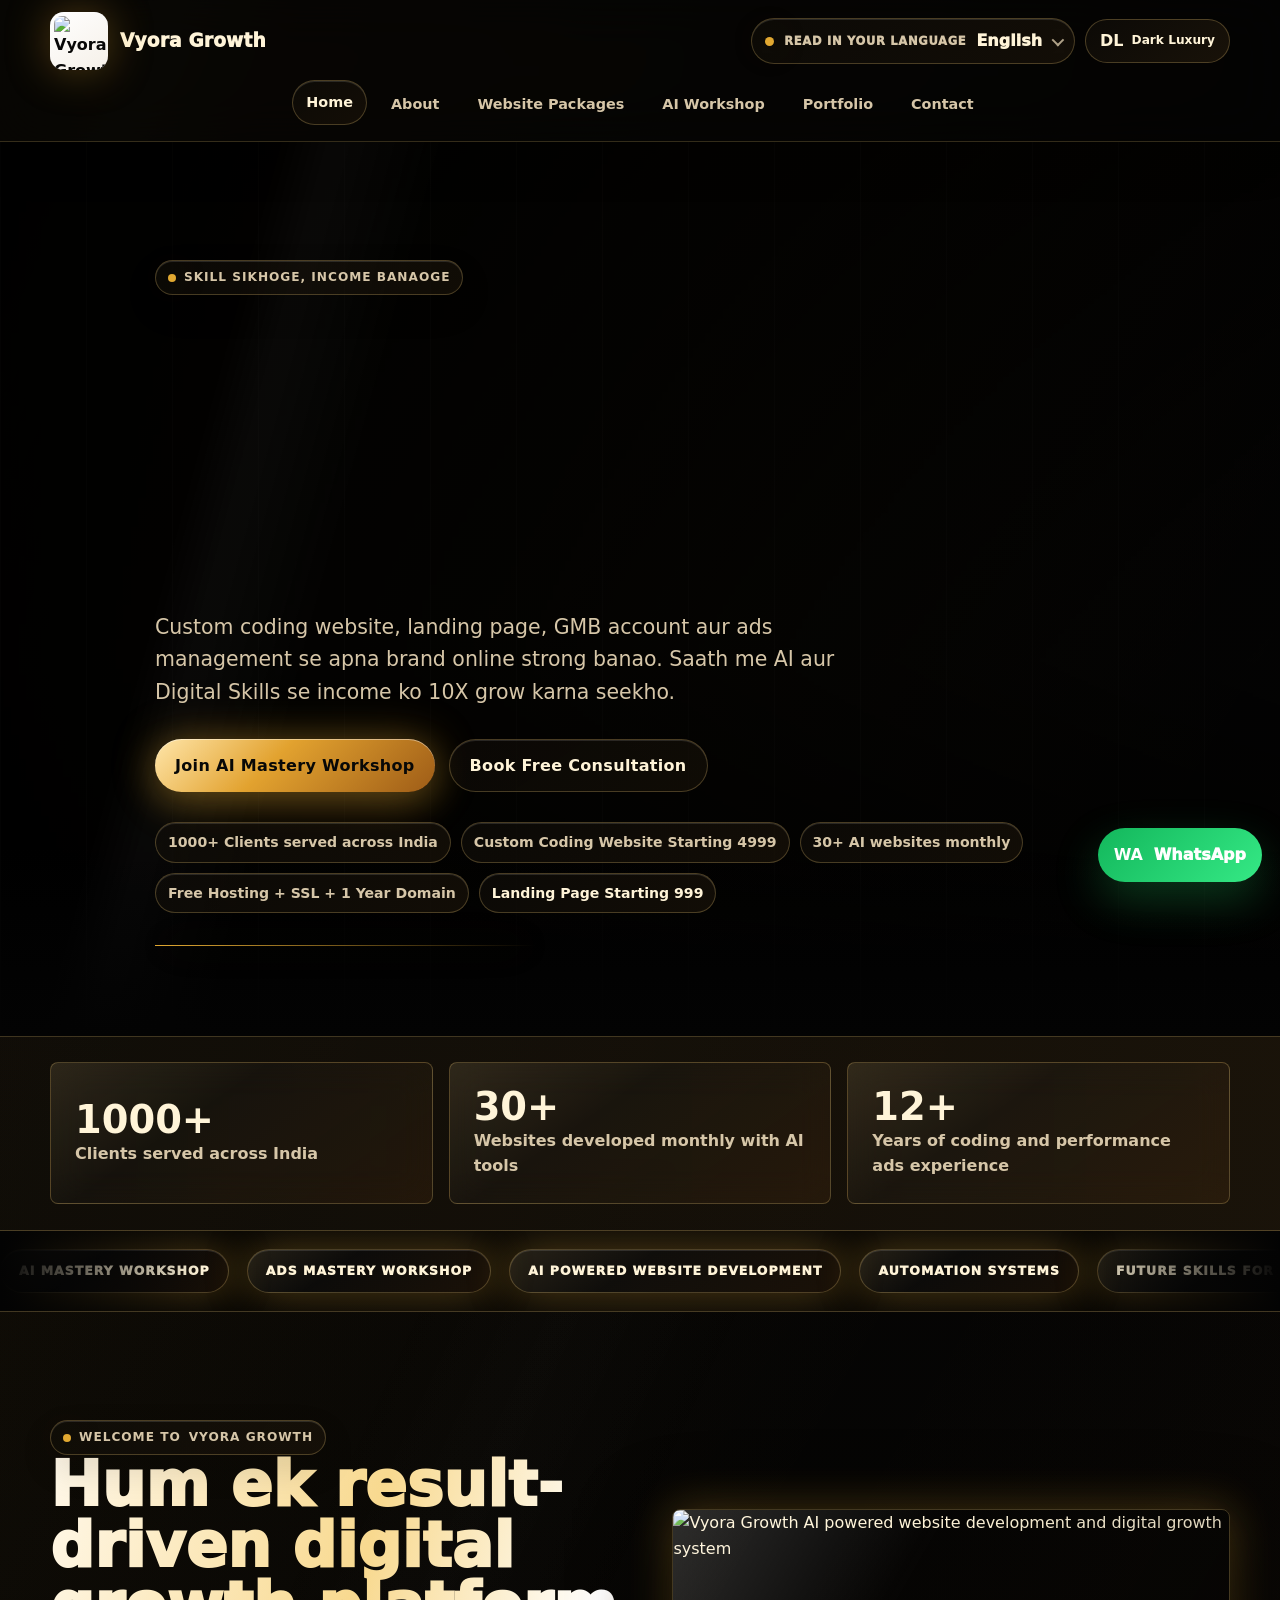
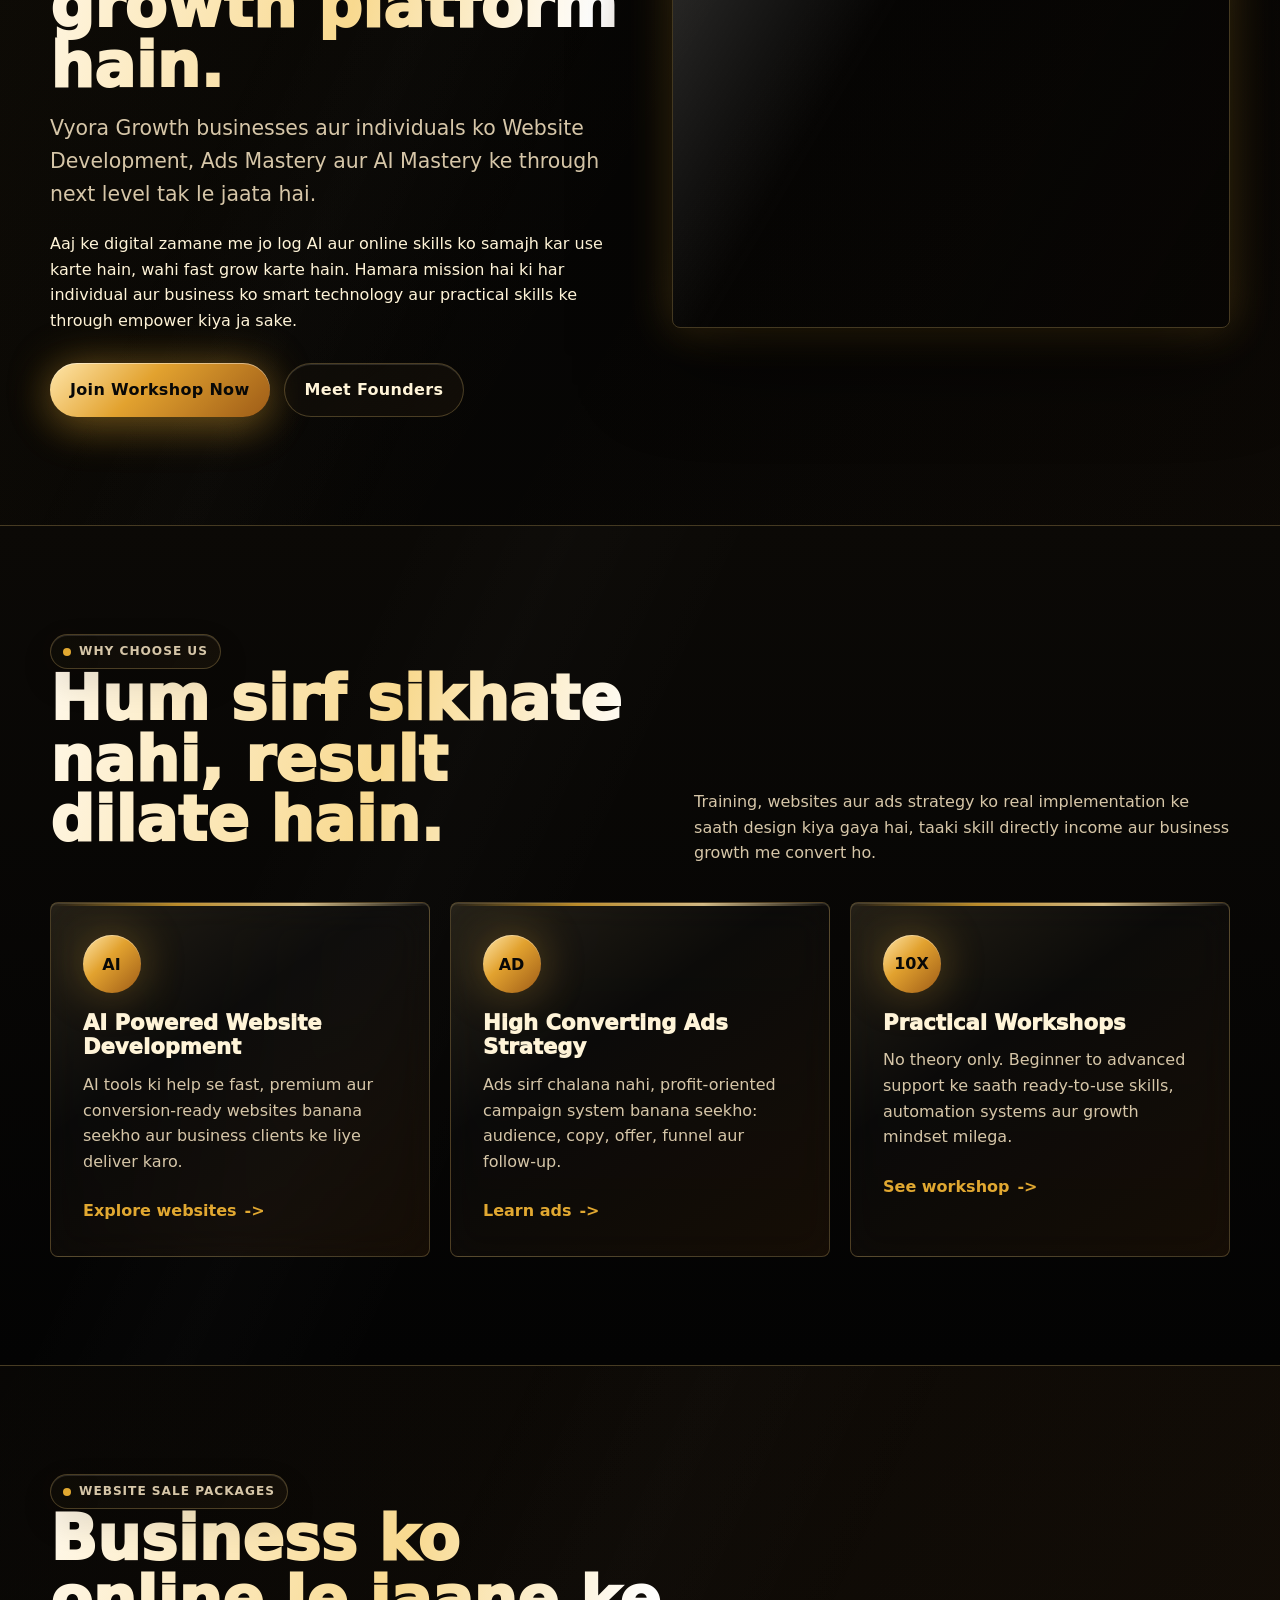
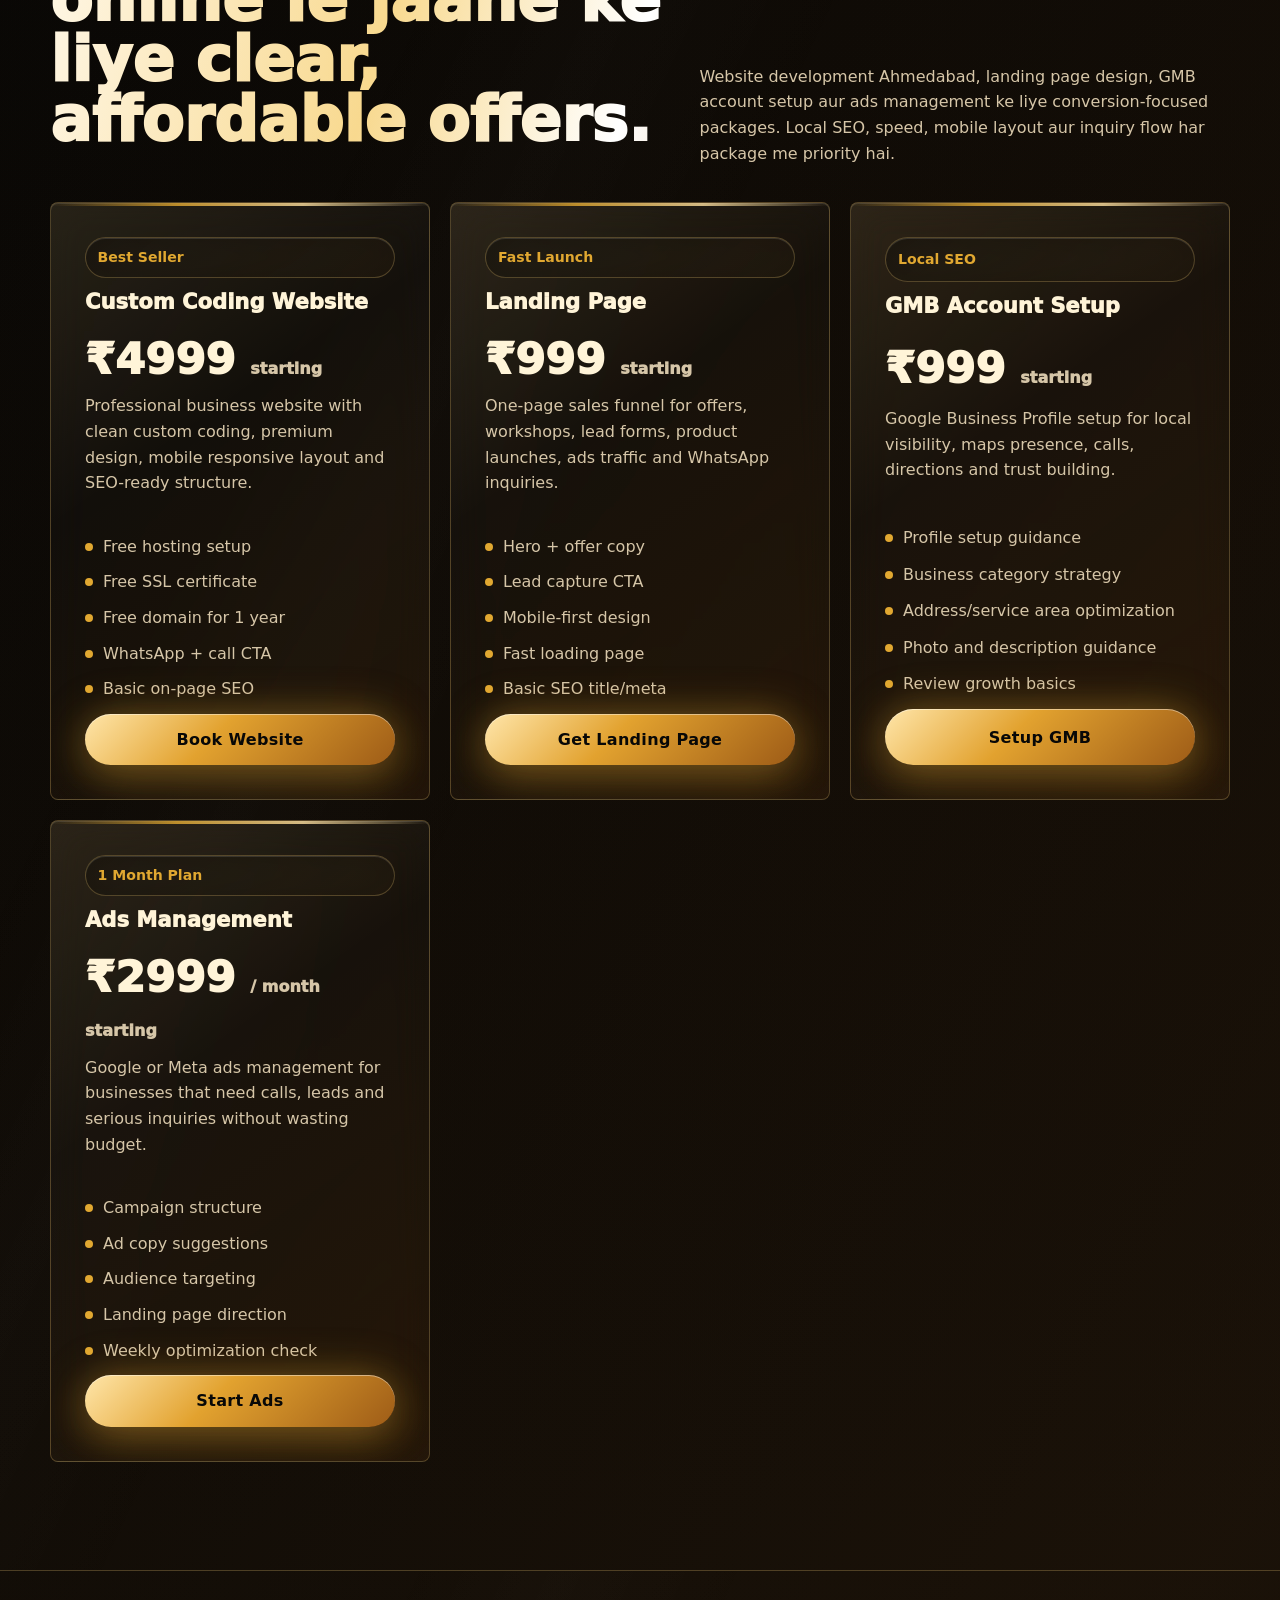
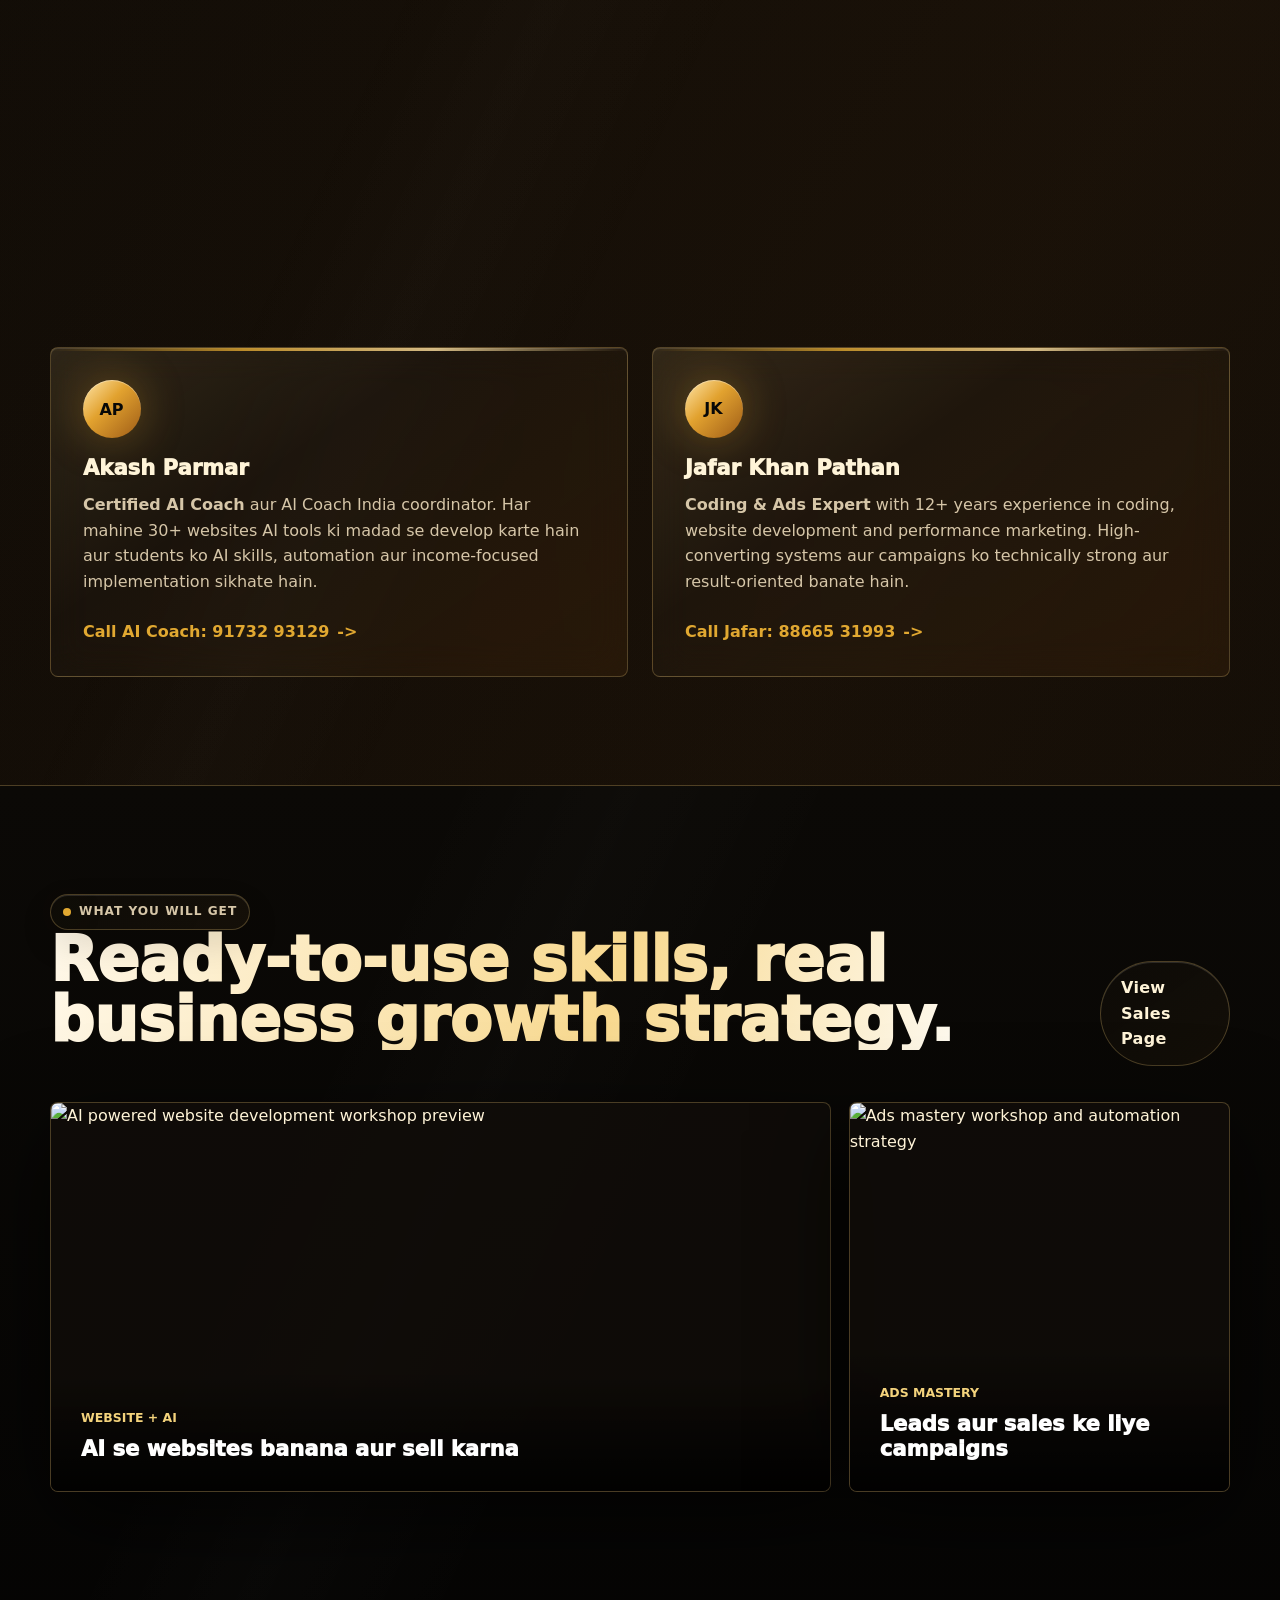
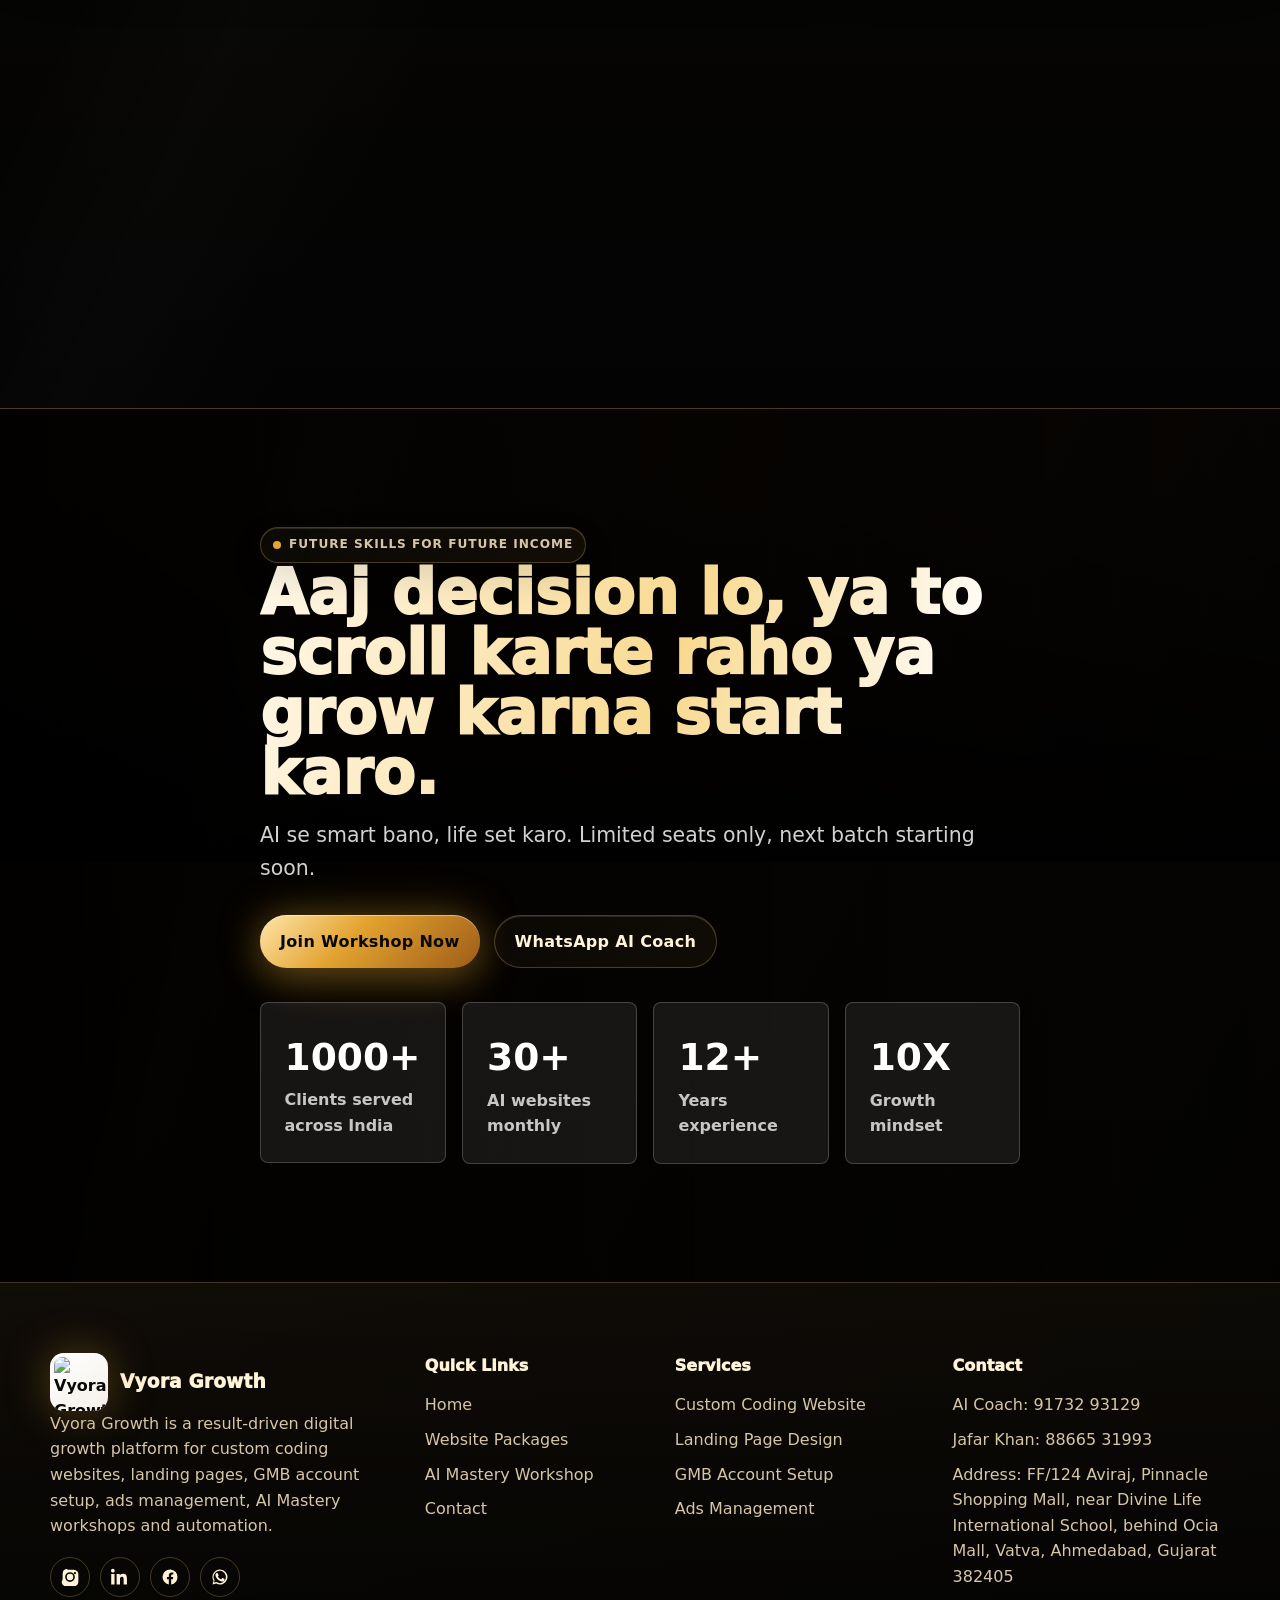
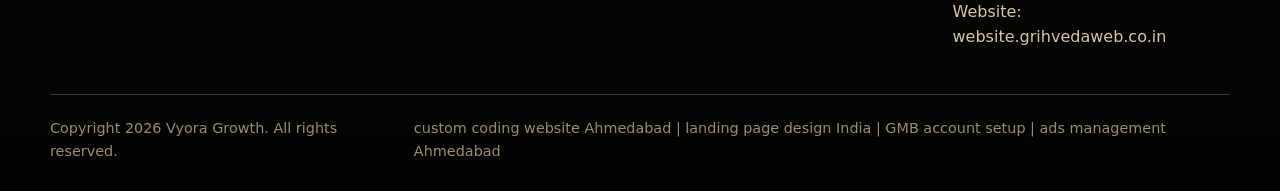
==== commit 3d0c906b: "Add website sale packages and fix navigation" ====
--- a/index.html
+++ b/index.html
@@ -4,13 +4,13 @@
   <meta charset="utf-8">
   <meta name="viewport" content="width=device-width, initial-scale=1">
   <script>document.documentElement.className=localStorage.getItem("grihveda-theme")||"theme-luxury";</script>
-  <title>Vyora Growth | AI, Ads and Website Growth Platform India</title>
-  <meta name="description" content="Vyora Growth helps businesses and individuals grow with AI powered website development, Ads Mastery, AI Mastery workshops and automation systems.">
-  <meta name="keywords" content="AI mastery workshop India, Ads mastery workshop, website development Ahmedabad, digital marketing agency India, AI powered website development, high income digital skills, Google Ads services, automation training India">
+  <title>Vyora Growth | Custom Coding Website, Landing Page, GMB and Ads Management Ahmedabad</title>
+  <meta name="description" content="Vyora Growth sells custom coding websites from Rs.4999, landing pages from Rs.999, GMB account setup from Rs.999 and ads management from Rs.2999/month in Ahmedabad.">
+  <meta name="keywords" content="custom coding website Ahmedabad, website development Ahmedabad, landing page design India, GMB account setup Ahmedabad, Google Business Profile setup, ads management Ahmedabad, affordable website design India, AI mastery workshop India, Ads mastery workshop">
   <meta name="robots" content="index, follow">
   <link rel="canonical" href="https://website.grihvedaweb.co.in/">
   <link rel="stylesheet" href="style.min.css">
-  <script type="application/ld+json">{"@context":"https://schema.org","@type":"EducationalOrganization","name":"Vyora Growth","url":"https://website.grihvedaweb.co.in","telephone":["+919173293129","+918866531993"],"description":"Result-driven digital growth platform for AI Mastery, Ads Mastery, AI powered website development and automation.","areaServed":["Ahmedabad","India"],"sameAs":["https://website.grihvedaweb.co.in"]}</script>
+  <script type="application/ld+json">{"@context":"https://schema.org","@type":"LocalBusiness","name":"Vyora Growth","url":"https://website.grihvedaweb.co.in","telephone":["+919173293129","+918866531993"],"description":"Custom coding website, landing page, GMB account setup, ads management and AI powered digital growth services in Ahmedabad.","address":{"@type":"PostalAddress","streetAddress":"FF/124 Aviraj, Pinnacle Shopping Mall, near Divine Life International School, behind Ocia Mall, Vatva","addressLocality":"Ahmedabad","addressRegion":"Gujarat","postalCode":"382405","addressCountry":"IN"},"areaServed":["Ahmedabad","India"],"sameAs":["https://website.grihvedaweb.co.in"]}</script>
 </head>
 <body>
   <div class="site-loader" aria-hidden="true"><div class="loader-card"><div class="loader-ring"></div><div class="loader-word">Vyora Growth</div></div></div>
@@ -20,16 +20,17 @@
       <div class="container hero-content reveal">
         <span class="eyebrow">Skill Sikhoge, Income Banaoge</span>
         <h1>Brand Banega, Business Badega</h1>
-        <p class="lead">AI aur Digital Skills se apni income ko 10X grow karo. Website Development, Ads Mastery aur AI Automation seekho, aur apna business ya career next level par le jao.</p>
+        <p class="lead">Custom coding website, landing page, GMB account aur ads management se apna brand online strong banao. Saath me AI aur Digital Skills se income ko 10X grow karna seekho.</p>
         <div class="hero-actions">
           <a class="btn" href="sales.html">Join AI Mastery Workshop</a>
           <a class="btn btn-outline" href="contact.html">Book Free Consultation</a>
         </div>
         <div class="hero-badges">
           <span class="badge">1000+ Clients served across India</span>
+          <span class="badge">Custom Coding Website Starting 4999</span>
           <span class="badge">30+ AI websites monthly</span>
-          <span class="badge">12+ Years Industry Experience</span>
-          <span class="price-pill">Learn -> Apply -> Earn</span>
+          <span class="badge">Free Hosting + SSL + 1 Year Domain</span>
+          <span class="price-pill">Landing Page Starting 999</span>
         </div>
       </div>
     </section>
@@ -75,6 +76,52 @@
           <article class="service-card reveal"><div class="service-icon">AI</div><h3>AI Powered Website Development</h3><p>AI tools ki help se fast, premium aur conversion-ready websites banana seekho aur business clients ke liye deliver karo.</p><a class="link-arrow" href="services.html">Explore websites</a></article>
           <article class="service-card reveal delay-1"><div class="service-icon">AD</div><h3>High Converting Ads Strategy</h3><p>Ads sirf chalana nahi, profit-oriented campaign system banana seekho: audience, copy, offer, funnel aur follow-up.</p><a class="link-arrow" href="services.html#ads">Learn ads</a></article>
           <article class="service-card reveal delay-2"><div class="service-icon">10X</div><h3>Practical Workshops</h3><p>No theory only. Beginner to advanced support ke saath ready-to-use skills, automation systems aur growth mindset milega.</p><a class="link-arrow" href="sales.html">See workshop</a></article>
+        </div>
+      </div>
+    </section>
+
+    <section class="section">
+      <div class="container">
+        <div class="section-head reveal">
+          <div>
+            <span class="eyebrow">Website Sale Packages</span>
+            <h2>Business ko online le jaane ke liye clear, affordable offers.</h2>
+          </div>
+          <p>Website development Ahmedabad, landing page design, GMB account setup aur ads management ke liye conversion-focused packages. Local SEO, speed, mobile layout aur inquiry flow har package me priority hai.</p>
+        </div>
+        <div class="grid-3">
+          <article class="pricing-card reveal" id="custom-website">
+            <span class="urgency-pill">Best Seller</span>
+            <h3>Custom Coding Website</h3>
+            <div class="price">&#8377;4999 <small>starting</small></div>
+            <p>Professional business website with clean custom coding, premium design, mobile responsive layout and SEO-ready structure.</p>
+            <ul class="feature-list"><li>Free hosting setup</li><li>Free SSL certificate</li><li>Free domain for 1 year</li><li>WhatsApp + call CTA</li><li>Basic on-page SEO</li></ul>
+            <a class="btn" href="contact.html">Book Website</a>
+          </article>
+          <article class="pricing-card reveal delay-1" id="landing-page">
+            <span class="urgency-pill">Fast Launch</span>
+            <h3>Landing Page</h3>
+            <div class="price">&#8377;999 <small>starting</small></div>
+            <p>One-page sales funnel for offers, workshops, lead forms, product launches, ads traffic and WhatsApp inquiries.</p>
+            <ul class="feature-list"><li>Hero + offer copy</li><li>Lead capture CTA</li><li>Mobile-first design</li><li>Fast loading page</li><li>Basic SEO title/meta</li></ul>
+            <a class="btn" href="contact.html">Get Landing Page</a>
+          </article>
+          <article class="pricing-card reveal delay-2" id="gmb">
+            <span class="urgency-pill">Local SEO</span>
+            <h3>GMB Account Setup</h3>
+            <div class="price">&#8377;999 <small>starting</small></div>
+            <p>Google Business Profile setup for local visibility, maps presence, calls, directions and trust building.</p>
+            <ul class="feature-list"><li>Profile setup guidance</li><li>Business category strategy</li><li>Address/service area optimization</li><li>Photo and description guidance</li><li>Review growth basics</li></ul>
+            <a class="btn" href="contact.html">Setup GMB</a>
+          </article>
+          <article class="pricing-card reveal" id="ads-management">
+            <span class="urgency-pill">1 Month Plan</span>
+            <h3>Ads Management</h3>
+            <div class="price">&#8377;2999 <small>/ month starting</small></div>
+            <p>Google or Meta ads management for businesses that need calls, leads and serious inquiries without wasting budget.</p>
+            <ul class="feature-list"><li>Campaign structure</li><li>Ad copy suggestions</li><li>Audience targeting</li><li>Landing page direction</li><li>Weekly optimization check</li></ul>
+            <a class="btn" href="contact.html">Start Ads</a>
+          </article>
         </div>
       </div>
     </section>
--- a/style.min.css
+++ b/style.min.css
@@ -1 +1 @@
-:root{--radius:8px;--radius-lg:14px;--ease:cubic-bezier(.16,1,.3,1);--max:1180px;--font:Inter,ui-sans-serif,system-ui,-apple-system,BlinkMacSystemFont,"Segoe UI",Arial,sans-serif;--font-display:Inter,ui-sans-serif,system-ui,-apple-system,BlinkMacSystemFont,"Segoe UI",Arial,sans-serif}html.theme-luxury{--bg:#030303;--bg-soft:#0b0906;--surface:rgba(17,14,9,.78);--surface-2:rgba(34,25,12,.88);--text:#fff4d8;--muted:#d6c6a8;--soft:#9d8c70;--line:rgba(244,205,119,.26);--accent:#e1a831;--accent-2:#ffe1a0;--accent-3:#b76a20;--button-text:#080807;--shadow:0 28px 90px rgba(0,0,0,.64);--glow:0 0 44px rgba(225,168,49,.34);--nav:rgba(4,4,4,.72);--hero-overlay:linear-gradient(90deg,rgba(0,0,0,.94),rgba(0,0,0,.66) 42%,rgba(0,0,0,.18)),linear-gradient(0deg,rgba(0,0,0,.74),rgba(0,0,0,0) 42%,rgba(0,0,0,.42));--page-grade:linear-gradient(120deg,rgba(225,168,49,.08),transparent 28%,rgba(183,106,32,.09) 66%,transparent);--card-grade:linear-gradient(145deg,rgba(255,225,160,.12),rgba(255,255,255,.025) 38%,rgba(183,106,32,.1));--text-gradient:linear-gradient(105deg,#fff8e9 0%,#f8d98f 28%,#ffffff 48%,#c17b25 78%,#ffe5aa 100%);--button-gradient:linear-gradient(135deg,#ffe6aa 0%,#e2a22f 42%,#9e5c17 100%)}html.theme-light{--bg:#f8fbff;--bg-soft:#eaf3ff;--surface:rgba(255,255,255,.78);--surface-2:rgba(232,243,255,.9);--text:#05182a;--muted:#3d5368;--soft:#6d7d8b;--line:rgba(11,85,174,.18);--accent:#0b66d8;--accent-2:#29b6ff;--accent-3:#073f8e;--button-text:#ffffff;--shadow:0 28px 80px rgba(12,67,132,.18);--glow:0 0 42px rgba(41,182,255,.26);--nav:rgba(248,251,255,.76);--hero-overlay:linear-gradient(90deg,rgba(248,251,255,.96),rgba(248,251,255,.78) 44%,rgba(248,251,255,.18)),linear-gradient(0deg,rgba(248,251,255,.8),rgba(248,251,255,0) 45%);--page-grade:linear-gradient(120deg,rgba(11,102,216,.08),transparent 34%,rgba(41,182,255,.1) 68%,transparent);--card-grade:linear-gradient(145deg,rgba(41,182,255,.13),rgba(255,255,255,.55) 42%,rgba(11,102,216,.09));--text-gradient:linear-gradient(105deg,#06192b 0%,#0b66d8 28%,#0b253e 50%,#17a7ec 75%,#06192b 100%);--button-gradient:linear-gradient(135deg,#0b66d8 0%,#1fb7ff 48%,#073f8e 100%)}html.theme-minimal{--bg:#f0f2ef;--bg-soft:#e4e8e4;--surface:rgba(255,255,255,.76);--surface-2:rgba(232,237,232,.92);--text:#111513;--muted:#46544d;--soft:#6b7470;--line:rgba(26,51,40,.16);--accent:#1e7a57;--accent-2:#55d59a;--accent-3:#1b3036;--button-text:#ffffff;--shadow:0 28px 76px rgba(28,45,37,.16);--glow:0 0 40px rgba(85,213,154,.24);--nav:rgba(240,242,239,.78);--hero-overlay:linear-gradient(90deg,rgba(240,242,239,.98),rgba(240,242,239,.78) 44%,rgba(240,242,239,.2)),linear-gradient(0deg,rgba(240,242,239,.78),rgba(240,242,239,0) 45%);--page-grade:linear-gradient(120deg,rgba(30,122,87,.08),transparent 32%,rgba(27,48,54,.08) 66%,transparent);--card-grade:linear-gradient(145deg,rgba(85,213,154,.12),rgba(255,255,255,.5) 42%,rgba(27,48,54,.07));--text-gradient:linear-gradient(105deg,#101513 0%,#1e7a57 28%,#0e1714 50%,#55d59a 76%,#101513 100%);--button-gradient:linear-gradient(135deg,#1b3036 0%,#1e7a57 48%,#55d59a 100%)}*{box-sizing:border-box}html{scroll-behavior:smooth}body{margin:0;background:var(--page-grade),linear-gradient(180deg,var(--bg),var(--bg-soft) 58%,var(--bg));color:var(--text);font-family:var(--font);line-height:1.6;-webkit-font-smoothing:antialiased;text-rendering:optimizeLegibility;transition:background .35s var(--ease),color .35s var(--ease),opacity .28s var(--ease);overflow-x:hidden}body:before{content:"";position:fixed;inset:0;z-index:-2;pointer-events:none;background:linear-gradient(90deg,transparent,rgba(255,255,255,.035) 48%,transparent 52%),repeating-linear-gradient(0deg,rgba(255,255,255,.025) 0 1px,transparent 1px 4px);opacity:.2;mix-blend-mode:soft-light}body:after{content:"";position:fixed;inset:0;z-index:-1;pointer-events:none;background:linear-gradient(115deg,transparent 0 18%,rgba(255,255,255,.08) 22%,transparent 31% 100%);opacity:.32;transform:translateX(-16%);animation:pageSweep 9s ease-in-out infinite alternate}@keyframes pageSweep{from{transform:translateX(-18%) skewX(-4deg)}to{transform:translateX(18%) skewX(-4deg)}}body.leaving{opacity:0}body.locked{overflow:hidden}a{color:inherit;text-decoration:none}img{display:block;max-width:100%}button,input,textarea,select{font:inherit}::selection{background:var(--accent);color:var(--button-text)}.container{width:min(100% - 32px,var(--max));margin-inline:auto}.notranslate{translate:no}#google_translate_element{position:fixed;left:-9999px;top:auto;width:1px;height:1px;overflow:hidden;opacity:0;pointer-events:none}body>.skiptranslate,.goog-te-banner-frame,iframe.goog-te-banner-frame,iframe.skiptranslate,#goog-gt-tt,.goog-te-balloon-frame,.VIpgJd-ZVi9od-ORHb-OEVmcd,.VIpgJd-ZVi9od-xl07Ob-OEVmcd,.VIpgJd-ZVi9od-aZ2wEe-wOHMyf{display:none!important;visibility:hidden!important;height:0!important;opacity:0!important}html,body{top:0!important}.goog-text-highlight,.VIpgJd-yAWNEb-VIpgJd-fmcmS-sn54Q{background:transparent!important;border:0!important;box-shadow:none!important;outline:0!important}.site-loader{position:fixed;inset:0;z-index:9999;display:grid;place-items:center;background:linear-gradient(140deg,var(--bg),var(--bg-soft),var(--bg));transition:opacity .45s var(--ease),visibility .45s var(--ease)}body.is-loaded .site-loader{opacity:0;visibility:hidden;pointer-events:none}.loader-card{display:grid;gap:16px;place-items:center;color:var(--text)}.loader-ring{width:82px;height:82px;border:1px solid var(--line);border-top:2px solid var(--accent);border-right:2px solid var(--accent-2);border-radius:50%;animation:spin 1s linear infinite,pulseGlow 1.8s ease-in-out infinite alternate;box-shadow:var(--glow)}.loader-word{font-weight:950;letter-spacing:.18em;text-transform:uppercase;font-size:.78rem;color:var(--muted)}@keyframes spin{to{transform:rotate(360deg)}}@keyframes pulseGlow{from{box-shadow:0 0 16px rgba(255,255,255,.08),var(--glow)}to{box-shadow:0 0 48px rgba(255,255,255,.16),var(--glow)}}.scroll-progress{position:fixed;left:0;top:0;z-index:300;width:100%;height:3px;transform:scaleX(0);transform-origin:left;background:linear-gradient(90deg,var(--accent-3),var(--accent),var(--accent-2));box-shadow:var(--glow)}.ambient-cursor{position:fixed;left:0;top:0;z-index:0;width:520px;height:280px;pointer-events:none;transform:translate3d(-50%,-50%,0);background:linear-gradient(105deg,transparent 0 18%,rgba(255,255,255,.14) 42%,transparent 72% 100%);opacity:.24;mix-blend-mode:soft-light;transition:opacity .3s var(--ease)}.site-header{position:sticky;top:0;z-index:90;background:var(--nav);border-bottom:1px solid color-mix(in srgb,var(--line) 74%,transparent);backdrop-filter:blur(24px) saturate(1.25);box-shadow:0 16px 44px rgba(0,0,0,.16)}.nav-wrap{height:82px;display:flex;align-items:center;justify-content:space-between;gap:18px}.brand{display:flex;align-items:center;gap:12px;min-width:max-content}.brand-mark{position:relative;overflow:hidden;display:grid;place-items:center;width:58px;height:58px;border-radius:14px;background:linear-gradient(145deg,#ffffff,#f5f0e8);color:var(--button-text);font-weight:900;box-shadow:var(--glow),inset 0 1px 0 rgba(255,255,255,.45);animation:markBreath 3.6s ease-in-out infinite}.brand-logo img{width:100%;height:100%;object-fit:contain;padding:4px;border-radius:12px}.brand-mark:after{content:"";position:absolute;inset:-20%;background:linear-gradient(115deg,transparent 0 38%,rgba(255,255,255,.45) 50%,transparent 62% 100%);transform:translateX(-100%);animation:brandSheen 4.8s var(--ease) infinite}@keyframes markBreath{0%,100%{filter:saturate(1)}50%{filter:saturate(1.24) brightness(1.06)}}@keyframes brandSheen{0%,58%{transform:translateX(-100%)}78%,100%{transform:translateX(100%)}}.brand-text{display:grid;line-height:1.1;font-weight:950;letter-spacing:.01em;font-size:1.16rem;white-space:nowrap}.brand-text small{font-size:.68rem;color:var(--muted);font-weight:700;margin-top:4px}.nav-links{display:flex;align-items:center;gap:8px;min-width:0}.nav-links a,.mobile-nav a{position:relative;padding:10px 13px;border:1px solid transparent;border-radius:999px;color:var(--muted);font-size:.9rem;font-weight:900;white-space:nowrap;max-width:150px;overflow:hidden;text-overflow:ellipsis;transition:color .25s var(--ease),background .25s var(--ease),border-color .25s var(--ease),transform .25s var(--ease)}.nav-links a:after,.mobile-nav a:after{content:"";position:absolute;left:12px;right:12px;bottom:6px;height:2px;transform:scaleX(0);transform-origin:left;background:linear-gradient(90deg,var(--accent),var(--accent-2));transition:transform .25s var(--ease)}.nav-links a:hover,.nav-links a.active,.mobile-nav a:hover,.mobile-nav a.active{color:var(--text)}.nav-links a:hover,.nav-links a.active{background:linear-gradient(145deg,color-mix(in srgb,var(--surface) 82%,transparent),color-mix(in srgb,var(--surface-2) 58%,transparent));border-color:var(--line);transform:translateY(-2px);box-shadow:inset 0 1px 0 rgba(255,255,255,.12)}.nav-links a:after{display:none}.nav-links a:hover:after,.nav-links a.active:after,.mobile-nav a:hover:after,.mobile-nav a.active:after{transform:scaleX(1)}.nav-actions{display:flex;align-items:center;gap:10px}.language-control{min-height:44px;display:inline-block;padding:0;border:1px solid var(--line);border-radius:999px;background:linear-gradient(145deg,color-mix(in srgb,var(--surface) 88%,transparent),color-mix(in srgb,var(--surface-2) 62%,transparent));color:var(--muted);box-shadow:inset 0 1px 0 rgba(255,255,255,.12);backdrop-filter:blur(16px);position:relative;transition:border-color .25s var(--ease),box-shadow .25s var(--ease),transform .25s var(--ease)}.language-trigger{width:100%;min-height:44px;display:flex;align-items:center;gap:10px;padding:7px 13px;border:0;color:inherit;background:transparent;cursor:pointer}.language-trigger:before{content:"";width:9px;height:9px;border-radius:50%;background:var(--accent);box-shadow:var(--glow);flex:0 0 9px}.language-trigger span{font-size:.72rem;font-weight:950;letter-spacing:.06em;text-transform:uppercase;white-space:nowrap}.language-trigger b{color:var(--text);font-weight:950;white-space:nowrap}.language-trigger:after{content:"";width:7px;height:7px;border-right:2px solid currentColor;border-bottom:2px solid currentColor;transform:rotate(45deg) translateY(-2px);opacity:.8}.language-menu{position:absolute;right:0;top:calc(100%+10px);z-index:260;width:245px;max-height:min(420px,72vh);overflow:auto;padding:8px;border:1px solid var(--line);border-radius:var(--radius);background:linear-gradient(145deg,#090806,#1d1509);color:#fff4d8;box-shadow:0 30px 80px rgba(0,0,0,.5),var(--glow);opacity:0;visibility:hidden;transform:translateY(10px) scale(.96);transform-origin:top right;transition:opacity .22s var(--ease),visibility .22s var(--ease),transform .22s var(--ease)}.language-control.open .language-menu{opacity:1;visibility:visible;transform:translateY(0) scale(1)}.language-menu button{width:100%;display:flex;align-items:center;justify-content:space-between;gap:12px;min-height:44px;padding:9px 11px;border:0;border-radius:7px;color:#fff4d8;background:transparent;cursor:pointer;text-align:left;transition:background .2s var(--ease),color .2s var(--ease),transform .2s var(--ease)}.language-menu button span{font-weight:950;font-size:1rem;color:#fff4d8}.language-menu button small{color:#d6b36e;font-weight:800;font-size:.75rem}.language-menu button:hover,.language-menu button.active{background:linear-gradient(135deg,#e1a831,#9e5c17);color:#090806;transform:translateX(2px)}.language-menu button:hover span,.language-menu button.active span,.language-menu button:hover small,.language-menu button.active small{color:#090806}.language-control:hover{transform:translateY(-2px);border-color:var(--accent);box-shadow:var(--glow)}.mobile-language{margin-top:10px;justify-content:space-between}.theme-toggle,.menu-toggle,.filter-btn,.btn{position:relative;overflow:hidden;border:0;cursor:pointer;user-select:none;transform:translateZ(0)}.site-header,.hero-content,.cinema-marquee,.portfolio-overlay,.gallery-copy,.btn,.language-control,.theme-toggle{-webkit-user-select:none;user-select:none}.theme-toggle,.menu-toggle{min-width:44px;height:44px;display:inline-grid;place-items:center;border-radius:999px;color:var(--text);background:linear-gradient(145deg,color-mix(in srgb,var(--surface) 92%,transparent),color-mix(in srgb,var(--surface-2) 82%,transparent));border:1px solid var(--line);transition:transform .25s var(--ease),box-shadow .25s var(--ease),background .25s var(--ease)}.theme-toggle{padding:0 14px;grid-template-columns:auto auto;gap:8px}.theme-toggle span{font-size:.76rem;font-weight:900;white-space:nowrap}.theme-toggle:hover,.menu-toggle:hover{transform:translateY(-2px);box-shadow:var(--glow)}.menu-toggle{display:none}.menu-toggle i,.menu-toggle i:before,.menu-toggle i:after{display:block;width:18px;height:2px;background:currentColor;border-radius:99px;content:""}.menu-toggle i:before{transform:translateY(-6px)}.menu-toggle i:after{transform:translateY(4px)}.mobile-nav{display:none;border-top:1px solid var(--line);background:var(--surface);padding:10px 16px 18px}.mobile-nav.open{display:grid}.btn{display:inline-flex;align-items:center;justify-content:center;gap:9px;min-height:48px;padding:13px 20px;border-radius:999px;background:var(--button-gradient);color:var(--button-text);font-weight:900;letter-spacing:.02em;box-shadow:0 14px 42px color-mix(in srgb,var(--accent) 24%,transparent),inset 0 1px 0 rgba(255,255,255,.44),var(--glow);transition:transform .28s var(--ease),box-shadow .28s var(--ease),filter .28s var(--ease)}.btn:before{content:"";position:absolute;inset:-2px;background:linear-gradient(110deg,transparent 0 30%,rgba(255,255,255,.45) 45%,transparent 58% 100%);transform:translateX(-120%);transition:transform .75s var(--ease)}.btn:hover:before{transform:translateX(120%)}.btn:hover{transform:translateY(-5px) scale(1.025);filter:saturate(1.14);box-shadow:0 24px 70px rgba(0,0,0,.25),var(--glow)}.btn-outline{background:linear-gradient(145deg,color-mix(in srgb,var(--surface) 72%,transparent),color-mix(in srgb,var(--surface-2) 48%,transparent));color:var(--text);border:1px solid var(--line);box-shadow:inset 0 1px 0 rgba(255,255,255,.12)}.btn-small{min-height:42px;padding:10px 16px;font-size:.9rem}.ripple{position:absolute;width:12px;height:12px;border-radius:50%;background:rgba(255,255,255,.5);transform:translate(-50%,-50%) scale(1);animation:ripple .62s ease-out forwards;pointer-events:none}@keyframes ripple{to{transform:translate(-50%,-50%) scale(24);opacity:0}}.hero{position:relative;min-height:92vh;display:flex;align-items:center;overflow:hidden;isolation:isolate;padding:118px 0 90px;background-image:var(--hero-overlay),var(--hero-image);background-position:center;background-size:cover;border-bottom:1px solid var(--line)}.sub-hero{position:relative;min-height:58vh;display:flex;align-items:end;padding:130px 0 72px;background-image:var(--hero-overlay),var(--hero-image);background-position:center;background-size:cover;border-bottom:1px solid var(--line);overflow:hidden;isolation:isolate}.hero:before,.sub-hero:before,.cta-band:before{content:"";position:absolute;inset:0;z-index:-1;pointer-events:none;background:linear-gradient(105deg,transparent 0 18%,rgba(255,255,255,.13) 22%,transparent 30% 100%),repeating-linear-gradient(90deg,rgba(255,255,255,.05) 0 1px,transparent 1px 86px);opacity:.24;animation:cinemaDrift 14s linear infinite}.hero:after,.sub-hero:after{content:"";position:absolute;left:0;right:0;bottom:-1px;height:190px;pointer-events:none;background:linear-gradient(0deg,var(--bg),transparent)}@keyframes cinemaDrift{from{transform:translateX(-8%)}to{transform:translateX(8%)}}.hero-content{max-width:970px;position:relative;z-index:2}.hero-content:after{content:"";display:block;width:min(380px,50vw);height:1px;margin-top:32px;background:linear-gradient(90deg,var(--accent),transparent);box-shadow:var(--glow)}.eyebrow{display:inline-flex;align-items:center;gap:8px;padding:7px 12px;border:1px solid var(--line);border-radius:999px;background:linear-gradient(120deg,color-mix(in srgb,var(--surface) 82%,transparent),color-mix(in srgb,var(--surface-2) 52%,transparent));color:var(--muted);font-weight:900;font-size:.76rem;text-transform:uppercase;letter-spacing:.08em;backdrop-filter:blur(16px);box-shadow:inset 0 1px 0 rgba(255,255,255,.12),0 14px 34px rgba(0,0,0,.12)}.eyebrow:before{content:"";width:8px;height:8px;border-radius:50%;background:var(--accent);box-shadow:var(--glow)}h1,h2,h3,p{margin-top:0}h1{margin:20px 0 18px;max-width:1080px;font-family:var(--font-display);font-size:clamp(3.2rem,8.2vw,7.7rem);line-height:.88;letter-spacing:0;font-weight:950;background:var(--text-gradient);background-size:220% 100%;-webkit-background-clip:text;background-clip:text;color:transparent;filter:drop-shadow(0 18px 38px rgba(0,0,0,.24));animation:titleSheen 7s ease-in-out infinite alternate}.sub-hero h1{font-size:clamp(2.75rem,6.4vw,6.1rem)}h2{font-family:var(--font-display);font-size:clamp(2.25rem,4.8vw,4.85rem);line-height:.98;letter-spacing:0;margin-bottom:16px;font-weight:950;background:var(--text-gradient);background-size:200% 100%;-webkit-background-clip:text;background-clip:text;color:transparent}h3{font-size:1.32rem;line-height:1.16;margin-bottom:12px;font-weight:950}@keyframes titleSheen{from{background-position:0 50%}to{background-position:100% 50%}}.split-word{display:inline-block;opacity:0;transform:translateY(.68em) rotateX(42deg) scale(.96);transform-origin:left bottom;animation:wordRise .8s var(--ease) forwards}@keyframes wordRise{to{opacity:1;transform:translateY(0) rotateX(0) scale(1)}}.lead{max-width:720px;color:var(--muted);font-size:clamp(1.05rem,2vw,1.28rem);text-shadow:0 1px 0 rgba(0,0,0,.16)}.hero-actions{display:flex;flex-wrap:wrap;gap:14px;margin-top:30px}.hero-badges{display:flex;flex-wrap:wrap;gap:10px;margin-top:30px}.badge,.price-pill,.urgency-pill{display:inline-flex;align-items:center;min-height:38px;padding:8px 12px;border-radius:999px;border:1px solid var(--line);color:var(--muted);background:linear-gradient(145deg,color-mix(in srgb,var(--surface) 82%,transparent),color-mix(in srgb,var(--surface-2) 60%,transparent));font-weight:900;font-size:.88rem;backdrop-filter:blur(18px);box-shadow:inset 0 1px 0 rgba(255,255,255,.12);transition:transform .25s var(--ease),border-color .25s var(--ease),box-shadow .25s var(--ease)}.badge:hover,.price-pill:hover,.urgency-pill:hover{transform:translateY(-3px);border-color:var(--accent);box-shadow:var(--glow)}.price-pill{color:var(--text)}.urgency-pill{color:var(--accent)}.section{position:relative;padding:108px 0;border-bottom:1px solid var(--line);overflow:hidden}.section:before{content:"";position:absolute;inset:0;pointer-events:none;background:linear-gradient(115deg,transparent 0 24%,rgba(255,255,255,.045) 34%,transparent 46% 100%);opacity:.35}.section>.container{position:relative;z-index:1}.section.compact{padding:64px 0}.section-alt{background:linear-gradient(180deg,var(--bg-soft),var(--bg))}.section-head{display:flex;align-items:end;justify-content:space-between;gap:28px;margin-bottom:36px}.section-head p{max-width:610px;color:var(--muted);margin-bottom:0}.trust-strip{margin-top:-1px;padding:26px 0;background:linear-gradient(90deg,color-mix(in srgb,var(--surface) 88%,transparent),color-mix(in srgb,var(--surface-2) 82%,transparent));border-bottom:1px solid var(--line)}.trust-grid{display:grid;grid-template-columns:repeat(3,1fr);gap:16px}.trust-item{min-height:112px;display:grid;align-content:center;padding:24px;border:1px solid var(--line);border-radius:var(--radius);background:var(--card-grade);position:relative;overflow:hidden;backdrop-filter:blur(18px);transition:transform .35s var(--ease),box-shadow .35s var(--ease),border-color .35s var(--ease),filter .35s var(--ease)}.trust-item:after,.service-card:after,.testimonial:after,.process-step:after,.pricing-card:after,.faq-item:after,.contact-card:after{content:"";position:absolute;inset:0;pointer-events:none;background:linear-gradient(120deg,transparent 0 30%,rgba(255,255,255,.16) 46%,transparent 58% 100%);transform:translateX(-120%);transition:transform .75s var(--ease)}.trust-item:hover:after,.service-card:hover:after,.testimonial:hover:after,.process-step:hover:after,.pricing-card:hover:after,.faq-item:hover:after,.contact-card:hover:after{transform:translateX(120%)}.trust-item:hover{transform:translateY(-8px) scale(1.015);box-shadow:var(--shadow),var(--glow);border-color:var(--accent);filter:saturate(1.08)}.trust-item strong{font-size:clamp(1.7rem,3vw,2.55rem);line-height:1.05}.trust-item span{color:var(--muted);font-weight:800}.cinema-marquee{position:relative;overflow:hidden;border-bottom:1px solid var(--line);background:linear-gradient(90deg,var(--bg),var(--bg-soft),var(--bg))}.cinema-marquee:before,.cinema-marquee:after{content:"";position:absolute;top:0;bottom:0;z-index:1;width:16vw;pointer-events:none}.cinema-marquee:before{left:0;background:linear-gradient(90deg,var(--bg),transparent)}.cinema-marquee:after{right:0;background:linear-gradient(270deg,var(--bg),transparent)}.marquee-track{display:flex;width:max-content;gap:18px;padding:18px 0;animation:marqueeMove 32s linear infinite}.marquee-track span{display:inline-flex;align-items:center;min-height:44px;padding:10px 18px;border:1px solid var(--line);border-radius:999px;color:var(--text);background:var(--card-grade);font-weight:950;text-transform:uppercase;letter-spacing:.08em;font-size:.78rem;box-shadow:inset 0 1px 0 rgba(255,255,255,.12),var(--glow);white-space:nowrap}@keyframes marqueeMove{from{transform:translateX(0)}to{transform:translateX(-50%)}}.grid-3{display:grid;grid-template-columns:repeat(3,1fr);gap:20px}.grid-2{display:grid;grid-template-columns:repeat(2,1fr);gap:24px}.card,.service-card,.testimonial,.process-step,.pricing-card,.faq-item,.contact-card{position:relative;overflow:hidden;border:1px solid var(--line);border-radius:var(--radius);background:var(--card-grade);box-shadow:inset 0 1px 0 rgba(255,255,255,.11),0 0 0 rgba(0,0,0,0);backdrop-filter:blur(18px) saturate(1.12);transform-style:preserve-3d;transition:transform .38s var(--ease),box-shadow .38s var(--ease),border-color .38s var(--ease),background .38s var(--ease),filter .38s var(--ease)}.card:hover,.service-card:hover,.testimonial:hover,.process-step:hover,.pricing-card:hover,.faq-item:hover,.contact-card:hover{transform:translateY(-12px) rotateX(var(--tilt-y,0deg)) rotateY(var(--tilt-x,0deg));border-color:var(--accent);box-shadow:var(--shadow),var(--glow);filter:saturate(1.08)}.service-card{padding:32px;min-height:310px}.service-card:before,.pricing-card:before,.process-step:before,.testimonial:before,.contact-card:before{content:"";position:absolute;left:0;right:0;top:0;height:3px;background:linear-gradient(90deg,transparent,var(--accent),var(--accent-2),transparent);opacity:.8}.service-icon{width:58px;height:58px;display:grid;place-items:center;margin-bottom:18px;border-radius:50%;background:var(--button-gradient);color:var(--button-text);font-weight:900;box-shadow:var(--glow),inset 0 1px 0 rgba(255,255,255,.35)}.service-card p,.card p,.testimonial p,.process-step p,.pricing-card p,.faq-item p,.contact-card p{color:var(--muted)}.link-arrow{display:inline-flex;align-items:center;gap:8px;margin-top:8px;color:var(--accent);font-weight:900}.link-arrow:after{content:"->";transition:transform .25s var(--ease)}.link-arrow:hover:after{transform:translateX(4px)}.portfolio-preview,.gallery-grid{display:grid;grid-template-columns:repeat(12,1fr);gap:18px}.portfolio-card{position:relative;min-height:390px;grid-column:span 4;overflow:hidden;border-radius:var(--radius);border:1px solid var(--line);background:var(--surface);box-shadow:var(--shadow);transform-style:preserve-3d;transition:transform .38s var(--ease),box-shadow .38s var(--ease),border-color .38s var(--ease)}.portfolio-card:hover{transform:translateY(-10px) scale(1.01);border-color:var(--accent);box-shadow:var(--shadow),var(--glow)}.portfolio-card.wide{grid-column:span 8}.portfolio-card img{width:100%;height:100%;object-fit:cover;transition:transform .5s var(--ease),filter .5s var(--ease)}.portfolio-card:hover img{transform:scale(1.11);filter:saturate(1.18) contrast(1.08)}.portfolio-overlay{position:absolute;inset:auto 0 0;padding:30px;background:linear-gradient(0deg,rgba(0,0,0,.9),rgba(0,0,0,.38) 58%,transparent);color:#fff}.portfolio-overlay span{font-size:.78rem;font-weight:900;text-transform:uppercase;color:#f4d37c}.portfolio-overlay h3{margin:7px 0 0}.testimonial{padding:30px;min-height:280px}.quote-mark{font-size:4.4rem;line-height:.75;color:var(--accent);filter:drop-shadow(var(--glow))}.testimonial strong{display:block;margin-top:18px}.testimonial span{color:var(--soft);font-weight:800;font-size:.9rem}.cta-band{position:relative;overflow:hidden;padding:118px 0;background-image:linear-gradient(90deg,rgba(0,0,0,.88),rgba(0,0,0,.42)),linear-gradient(0deg,rgba(0,0,0,.78),transparent 42%),var(--cta-image);background-size:cover;background-position:center;color:#fff}.cta-band .lead{color:rgba(255,255,255,.82)}.cta-panel{max-width:760px}.stats-row{display:grid;grid-template-columns:repeat(4,1fr);gap:16px;margin-top:34px}.stat{padding:24px;border:1px solid rgba(255,255,255,.2);border-radius:var(--radius);background:rgba(255,255,255,.08);backdrop-filter:blur(12px);transition:transform .28s var(--ease),background .28s var(--ease),border-color .28s var(--ease)}.stat:hover{transform:translateY(-7px);background:rgba(255,255,255,.14);border-color:rgba(255,255,255,.36)}.stat strong{font-size:2.35rem;display:block}.stat span{color:rgba(255,255,255,.76);font-weight:800}.process-step{padding:30px}.step-number{color:var(--accent);font-weight:900;margin-bottom:10px}.pricing-card{padding:34px;display:grid;gap:12px}.price{font-size:2.7rem;line-height:1;font-weight:950}.price small{font-size:1rem;color:var(--muted)}.feature-list{display:grid;gap:10px;margin:10px 0 0;padding:0;list-style:none;color:var(--muted)}.feature-list li{display:flex;gap:10px}.feature-list li:before{content:"";width:8px;height:8px;flex:0 0 8px;margin-top:9px;border-radius:50%;background:var(--accent)}.split{display:grid;grid-template-columns:1.02fr .98fr;gap:42px;align-items:center}.media-frame{position:relative;overflow:hidden;border-radius:var(--radius);border:1px solid var(--line);box-shadow:var(--shadow),var(--glow);isolation:isolate}.media-frame:after{content:"";position:absolute;inset:0;background:linear-gradient(120deg,rgba(255,255,255,.16),transparent 34%,rgba(0,0,0,.25));pointer-events:none}.media-frame img{width:100%;aspect-ratio:4/3;object-fit:cover}.section-visual,.article-visual{margin:0 0 30px}.article-visual{margin-top:28px}.contact-photo{width:100%;aspect-ratio:4/3;object-fit:cover;border-radius:var(--radius);border:1px solid var(--line);margin:20px 0}.filters{display:flex;flex-wrap:wrap;gap:10px;margin-bottom:28px}.filter-btn{min-height:42px;padding:9px 16px;border-radius:999px;border:1px solid var(--line);color:var(--muted);background:linear-gradient(145deg,color-mix(in srgb,var(--surface) 85%,transparent),color-mix(in srgb,var(--surface-2) 62%,transparent));font-weight:900;transition:transform .22s var(--ease),background .22s var(--ease),color .22s var(--ease),border-color .22s var(--ease)}.filter-btn:hover,.filter-btn.active{color:var(--button-text);background:var(--button-gradient);border-color:transparent;transform:translateY(-4px);box-shadow:var(--glow)}.masonry{column-count:3;column-gap:18px}.gallery-item{position:relative;display:block;width:100%;margin:0 0 18px;break-inside:avoid;overflow:hidden;border:1px solid var(--line);border-radius:var(--radius);background:var(--surface);cursor:pointer;box-shadow:0 14px 40px rgba(0,0,0,.14);transition:transform .34s var(--ease),opacity .34s var(--ease),box-shadow .34s var(--ease),border-color .34s var(--ease)}.gallery-item.is-hidden{display:none}.gallery-item:hover{transform:translateY(-10px) scale(1.01);box-shadow:var(--shadow),var(--glow);border-color:var(--accent)}.gallery-item img{width:100%;object-fit:cover;transition:transform .55s var(--ease),filter .55s var(--ease)}.gallery-item:hover img{transform:scale(1.12);filter:saturate(1.18) contrast(1.08)}.gallery-copy{position:absolute;inset:auto 0 0;padding:22px;color:#fff;background:linear-gradient(0deg,rgba(0,0,0,.82),rgba(0,0,0,.05));transform:translateY(10px);opacity:.92;transition:transform .28s var(--ease),opacity .28s var(--ease)}.gallery-item:hover .gallery-copy{transform:translateY(0);opacity:1}.gallery-copy span{font-size:.74rem;color:#f4d37c;font-weight:900;text-transform:uppercase}.gallery-copy h3{margin:6px 0 0;color:#fff}.lightbox{position:fixed;inset:0;z-index:200;display:grid;place-items:center;padding:28px;background:rgba(0,0,0,.82);opacity:0;visibility:hidden;transition:opacity .28s var(--ease),visibility .28s var(--ease)}.lightbox.open{opacity:1;visibility:visible}.lightbox-content{width:min(940px,100%);background:var(--surface);border-radius:var(--radius);overflow:hidden;border:1px solid var(--line);box-shadow:var(--shadow)}.lightbox img{width:100%;max-height:72vh;object-fit:cover}.lightbox-caption{display:flex;justify-content:space-between;gap:16px;align-items:center;padding:16px 18px;color:var(--text)}.lightbox-close{border:1px solid var(--line);color:var(--text);background:var(--bg);border-radius:999px;min-width:40px;height:40px;cursor:pointer}.contact-layout{display:grid;grid-template-columns:.85fr 1.15fr;gap:28px}.contact-card{padding:26px}.contact-list{display:grid;gap:14px;margin-top:18px}.contact-list a{color:var(--accent);font-weight:900}.form-grid{display:grid;grid-template-columns:1fr 1fr;gap:14px}.form-field{display:grid;gap:7px;margin-bottom:14px}.form-field label{font-weight:900;color:var(--text)}.form-field input,.form-field textarea,.form-field select{width:100%;border:1px solid var(--line);border-radius:var(--radius);background:color-mix(in srgb,var(--bg) 72%,var(--surface));color:var(--text);padding:13px 14px;outline:none;transition:border-color .2s var(--ease),box-shadow .2s var(--ease)}.form-field input:focus,.form-field textarea:focus,.form-field select:focus{border-color:var(--accent);box-shadow:var(--glow)}.form-field textarea{min-height:148px;resize:vertical}.faq-list{display:grid;gap:14px}.faq-item{padding:22px}.faq-item h3{margin-bottom:8px}.article{max-width:900px}.article h2{font-size:clamp(1.8rem,3vw,2.7rem);margin-top:44px}.article h3{margin-top:28px}.article p,.article li{color:var(--muted)}.article ul{padding-left:20px}.keyword-strip{display:flex;flex-wrap:wrap;gap:10px;margin:28px 0 0}.keyword-strip span{padding:8px 11px;border:1px solid var(--line);border-radius:999px;color:var(--muted);background:var(--surface);font-weight:800;font-size:.88rem}.whatsapp-float{position:fixed;right:18px;bottom:18px;z-index:120;display:inline-flex;align-items:center;gap:10px;min-height:54px;padding:13px 16px;border-radius:999px;background:linear-gradient(135deg,#13b75c,#35e985);color:#fff;font-weight:950;box-shadow:0 18px 45px rgba(35,197,98,.28);transition:transform .25s var(--ease),box-shadow .25s var(--ease),filter .25s var(--ease);animation:whatsappPulse 2.8s ease-in-out infinite}.whatsapp-float:hover{transform:translateY(-5px) scale(1.04);box-shadow:0 22px 56px rgba(35,197,98,.42);filter:saturate(1.16)}@keyframes whatsappPulse{0%,100%{box-shadow:0 18px 45px rgba(35,197,98,.28)}50%{box-shadow:0 18px 55px rgba(35,197,98,.48)}}.site-footer{padding:70px 0 28px;background:linear-gradient(180deg,color-mix(in srgb,var(--surface) 88%,transparent),var(--bg));border-top:1px solid var(--line)}.footer-grid{display:grid;grid-template-columns:1.25fr .8fr .9fr 1fr;gap:28px}.footer-brand p,.footer-list a,.footer-list span{color:var(--muted)}.footer-list{display:grid;gap:9px}.footer-list a{transition:color .2s var(--ease),transform .2s var(--ease)}.footer-list a:hover{color:var(--accent);transform:translateX(3px)}.footer-title{font-weight:950;margin-bottom:14px}.social-row{display:flex;gap:10px;margin-top:18px}.social-icon{width:40px;height:40px;display:grid;place-items:center;border-radius:50%;border:1px solid var(--line);color:var(--text);transition:transform .2s var(--ease),background .2s var(--ease),color .2s var(--ease)}.social-icon svg{width:18px;height:18px;fill:currentColor}.social-icon:hover{transform:translateY(-3px);background:var(--accent);color:var(--button-text)}.footer-bottom{display:flex;justify-content:space-between;gap:16px;margin-top:44px;padding-top:22px;border-top:1px solid var(--line);color:var(--soft);font-size:.9rem}.reveal{opacity:0;transform:translateY(48px) scale(.96);filter:blur(10px);transition:opacity .9s var(--ease),transform .9s var(--ease),filter .9s var(--ease)}.reveal.in-view{opacity:1;transform:translateY(0) scale(1);filter:blur(0)}.delay-1{transition-delay:.08s}.delay-2{transition-delay:.16s}.delay-3{transition-delay:.24s}.toast{position:fixed;left:50%;bottom:26px;z-index:250;transform:translate(-50%,20px);opacity:0;padding:13px 16px;border-radius:999px;background:var(--surface);color:var(--text);border:1px solid var(--line);box-shadow:var(--shadow);transition:opacity .25s var(--ease),transform .25s var(--ease)}.toast.show{opacity:1;transform:translate(-50%,0)}@media (max-width:980px){.nav-links{display:none}.menu-toggle{display:grid}.hero,.sub-hero{min-height:auto;padding:104px 0 70px}.grid-3,.trust-grid,.stats-row{grid-template-columns:1fr 1fr}.split,.contact-layout{grid-template-columns:1fr}.portfolio-card,.portfolio-card.wide{grid-column:span 6}.footer-grid{grid-template-columns:1fr 1fr}.masonry{column-count:2}}@media (max-width:680px){.container{width:min(100% - 24px,var(--max))}.nav-wrap{height:68px}.brand-text small{display:none}.nav-actions .btn-small{display:none}.theme-toggle span{display:none}.nav-actions>.language-control .language-trigger span{display:none}.nav-actions>.language-control .language-trigger{padding:7px 10px}.nav-actions>.language-control .language-trigger b{max-width:72px;overflow:hidden;text-overflow:ellipsis}.language-menu{right:-54px;width:230px}h1{font-size:clamp(2.75rem,15vw,4.35rem)}.section{padding:66px 0}.section-head{display:grid;gap:12px}.grid-3,.grid-2,.trust-grid,.stats-row,.form-grid{grid-template-columns:1fr}.portfolio-preview{grid-template-columns:1fr}.portfolio-card,.portfolio-card.wide{grid-column:auto;min-height:260px}.masonry{column-count:1}.footer-grid{grid-template-columns:1fr}.footer-bottom{display:grid}.whatsapp-float span{display:none}.ambient-cursor{display:none}}+:root{--radius:8px;--radius-lg:14px;--ease:cubic-bezier(.16,1,.3,1);--max:1180px;--font:Inter,ui-sans-serif,system-ui,-apple-system,BlinkMacSystemFont,"Segoe UI",Arial,sans-serif;--font-display:Inter,ui-sans-serif,system-ui,-apple-system,BlinkMacSystemFont,"Segoe UI",Arial,sans-serif}html.theme-luxury{--bg:#030303;--bg-soft:#0b0906;--surface:rgba(17,14,9,.78);--surface-2:rgba(34,25,12,.88);--text:#fff4d8;--muted:#d6c6a8;--soft:#9d8c70;--line:rgba(244,205,119,.26);--accent:#e1a831;--accent-2:#ffe1a0;--accent-3:#b76a20;--button-text:#080807;--shadow:0 28px 90px rgba(0,0,0,.64);--glow:0 0 44px rgba(225,168,49,.34);--nav:rgba(4,4,4,.72);--hero-overlay:linear-gradient(90deg,rgba(0,0,0,.94),rgba(0,0,0,.66) 42%,rgba(0,0,0,.18)),linear-gradient(0deg,rgba(0,0,0,.74),rgba(0,0,0,0) 42%,rgba(0,0,0,.42));--page-grade:linear-gradient(120deg,rgba(225,168,49,.08),transparent 28%,rgba(183,106,32,.09) 66%,transparent);--card-grade:linear-gradient(145deg,rgba(255,225,160,.12),rgba(255,255,255,.025) 38%,rgba(183,106,32,.1));--text-gradient:linear-gradient(105deg,#fff8e9 0%,#f8d98f 28%,#ffffff 48%,#c17b25 78%,#ffe5aa 100%);--button-gradient:linear-gradient(135deg,#ffe6aa 0%,#e2a22f 42%,#9e5c17 100%)}html.theme-light{--bg:#f8fbff;--bg-soft:#eaf3ff;--surface:rgba(255,255,255,.78);--surface-2:rgba(232,243,255,.9);--text:#05182a;--muted:#3d5368;--soft:#6d7d8b;--line:rgba(11,85,174,.18);--accent:#0b66d8;--accent-2:#29b6ff;--accent-3:#073f8e;--button-text:#ffffff;--shadow:0 28px 80px rgba(12,67,132,.18);--glow:0 0 42px rgba(41,182,255,.26);--nav:rgba(248,251,255,.76);--hero-overlay:linear-gradient(90deg,rgba(248,251,255,.96),rgba(248,251,255,.78) 44%,rgba(248,251,255,.18)),linear-gradient(0deg,rgba(248,251,255,.8),rgba(248,251,255,0) 45%);--page-grade:linear-gradient(120deg,rgba(11,102,216,.08),transparent 34%,rgba(41,182,255,.1) 68%,transparent);--card-grade:linear-gradient(145deg,rgba(41,182,255,.13),rgba(255,255,255,.55) 42%,rgba(11,102,216,.09));--text-gradient:linear-gradient(105deg,#06192b 0%,#0b66d8 28%,#0b253e 50%,#17a7ec 75%,#06192b 100%);--button-gradient:linear-gradient(135deg,#0b66d8 0%,#1fb7ff 48%,#073f8e 100%)}html.theme-minimal{--bg:#f0f2ef;--bg-soft:#e4e8e4;--surface:rgba(255,255,255,.76);--surface-2:rgba(232,237,232,.92);--text:#111513;--muted:#46544d;--soft:#6b7470;--line:rgba(26,51,40,.16);--accent:#1e7a57;--accent-2:#55d59a;--accent-3:#1b3036;--button-text:#ffffff;--shadow:0 28px 76px rgba(28,45,37,.16);--glow:0 0 40px rgba(85,213,154,.24);--nav:rgba(240,242,239,.78);--hero-overlay:linear-gradient(90deg,rgba(240,242,239,.98),rgba(240,242,239,.78) 44%,rgba(240,242,239,.2)),linear-gradient(0deg,rgba(240,242,239,.78),rgba(240,242,239,0) 45%);--page-grade:linear-gradient(120deg,rgba(30,122,87,.08),transparent 32%,rgba(27,48,54,.08) 66%,transparent);--card-grade:linear-gradient(145deg,rgba(85,213,154,.12),rgba(255,255,255,.5) 42%,rgba(27,48,54,.07));--text-gradient:linear-gradient(105deg,#101513 0%,#1e7a57 28%,#0e1714 50%,#55d59a 76%,#101513 100%);--button-gradient:linear-gradient(135deg,#1b3036 0%,#1e7a57 48%,#55d59a 100%)}*{box-sizing:border-box}html{scroll-behavior:smooth}body{margin:0;background:var(--page-grade),linear-gradient(180deg,var(--bg),var(--bg-soft) 58%,var(--bg));color:var(--text);font-family:var(--font);line-height:1.6;-webkit-font-smoothing:antialiased;text-rendering:optimizeLegibility;transition:background .35s var(--ease),color .35s var(--ease),opacity .28s var(--ease);overflow-x:hidden}body:before{content:"";position:fixed;inset:0;z-index:-2;pointer-events:none;background:linear-gradient(90deg,transparent,rgba(255,255,255,.035) 48%,transparent 52%),repeating-linear-gradient(0deg,rgba(255,255,255,.025) 0 1px,transparent 1px 4px);opacity:.2;mix-blend-mode:soft-light}body:after{content:"";position:fixed;inset:0;z-index:-1;pointer-events:none;background:linear-gradient(115deg,transparent 0 18%,rgba(255,255,255,.08) 22%,transparent 31% 100%);opacity:.32;transform:translateX(-16%);animation:pageSweep 9s ease-in-out infinite alternate}@keyframes pageSweep{from{transform:translateX(-18%) skewX(-4deg)}to{transform:translateX(18%) skewX(-4deg)}}body.leaving{opacity:0}body.locked{overflow:hidden}a{color:inherit;text-decoration:none}img{display:block;max-width:100%}button,input,textarea,select{font:inherit}::selection{background:var(--accent);color:var(--button-text)}.container{width:min(100% - 32px,var(--max));margin-inline:auto}.notranslate{translate:no}#google_translate_element{position:fixed;left:-9999px;top:auto;width:1px;height:1px;overflow:hidden;opacity:0;pointer-events:none}body>.skiptranslate,.goog-te-banner-frame,iframe.goog-te-banner-frame,iframe.skiptranslate,#goog-gt-tt,.goog-te-balloon-frame,.VIpgJd-ZVi9od-ORHb-OEVmcd,.VIpgJd-ZVi9od-xl07Ob-OEVmcd,.VIpgJd-ZVi9od-aZ2wEe-wOHMyf{display:none!important;visibility:hidden!important;height:0!important;opacity:0!important}html,body{top:0!important}.goog-text-highlight,.VIpgJd-yAWNEb-VIpgJd-fmcmS-sn54Q{background:transparent!important;border:0!important;box-shadow:none!important;outline:0!important}.site-loader{position:fixed;inset:0;z-index:9999;display:grid;place-items:center;background:linear-gradient(140deg,var(--bg),var(--bg-soft),var(--bg));transition:opacity .45s var(--ease),visibility .45s var(--ease)}body.is-loaded .site-loader{opacity:0;visibility:hidden;pointer-events:none}.loader-card{display:grid;gap:16px;place-items:center;color:var(--text)}.loader-ring{width:82px;height:82px;border:1px solid var(--line);border-top:2px solid var(--accent);border-right:2px solid var(--accent-2);border-radius:50%;animation:spin 1s linear infinite,pulseGlow 1.8s ease-in-out infinite alternate;box-shadow:var(--glow)}.loader-word{font-weight:950;letter-spacing:.18em;text-transform:uppercase;font-size:.78rem;color:var(--muted)}@keyframes spin{to{transform:rotate(360deg)}}@keyframes pulseGlow{from{box-shadow:0 0 16px rgba(255,255,255,.08),var(--glow)}to{box-shadow:0 0 48px rgba(255,255,255,.16),var(--glow)}}.scroll-progress{position:fixed;left:0;top:0;z-index:300;width:100%;height:3px;transform:scaleX(0);transform-origin:left;background:linear-gradient(90deg,var(--accent-3),var(--accent),var(--accent-2));box-shadow:var(--glow)}.ambient-cursor{position:fixed;left:0;top:0;z-index:0;width:520px;height:280px;pointer-events:none;transform:translate3d(-50%,-50%,0);background:linear-gradient(105deg,transparent 0 18%,rgba(255,255,255,.14) 42%,transparent 72% 100%);opacity:.24;mix-blend-mode:soft-light;transition:opacity .3s var(--ease)}.site-header{position:sticky;top:0;z-index:90;background:var(--nav);border-bottom:1px solid color-mix(in srgb,var(--line) 74%,transparent);backdrop-filter:blur(24px) saturate(1.25);box-shadow:0 16px 44px rgba(0,0,0,.16)}.nav-wrap{min-height:128px;padding:12px 0 14px;display:flex;align-items:center;justify-content:space-between;gap:12px 18px;flex-wrap:wrap}.brand{display:flex;align-items:center;gap:12px;min-width:max-content}.brand-mark{position:relative;overflow:hidden;display:grid;place-items:center;width:58px;height:58px;border-radius:14px;background:linear-gradient(145deg,#ffffff,#f5f0e8);color:var(--button-text);font-weight:900;box-shadow:var(--glow),inset 0 1px 0 rgba(255,255,255,.45);animation:markBreath 3.6s ease-in-out infinite}.brand-logo img{width:100%;height:100%;object-fit:contain;padding:4px;border-radius:12px}.brand-mark:after{content:"";position:absolute;inset:-20%;background:linear-gradient(115deg,transparent 0 38%,rgba(255,255,255,.45) 50%,transparent 62% 100%);transform:translateX(-100%);animation:brandSheen 4.8s var(--ease) infinite}@keyframes markBreath{0%,100%{filter:saturate(1)}50%{filter:saturate(1.24) brightness(1.06)}}@keyframes brandSheen{0%,58%{transform:translateX(-100%)}78%,100%{transform:translateX(100%)}}.brand-text{display:grid;line-height:1.1;font-weight:950;letter-spacing:.01em;font-size:1.16rem;white-space:nowrap}.brand-text small{font-size:.68rem;color:var(--muted);font-weight:700;margin-top:4px}.nav-links{order:3;flex:0 0 100%;display:flex;align-items:center;justify-content:center;gap:10px;min-width:0;flex-wrap:wrap}.nav-links a,.mobile-nav a{position:relative;padding:10px 13px;border:1px solid transparent;border-radius:999px;color:var(--muted);font-size:.9rem;font-weight:900;white-space:nowrap;max-width:none;overflow:visible;text-overflow:clip;transition:color .25s var(--ease),background .25s var(--ease),border-color .25s var(--ease),transform .25s var(--ease)}.nav-links a:after,.mobile-nav a:after{content:"";position:absolute;left:12px;right:12px;bottom:6px;height:2px;transform:scaleX(0);transform-origin:left;background:linear-gradient(90deg,var(--accent),var(--accent-2));transition:transform .25s var(--ease)}.nav-links a:hover,.nav-links a.active,.mobile-nav a:hover,.mobile-nav a.active{color:var(--text)}.nav-links a:hover,.nav-links a.active{background:linear-gradient(145deg,color-mix(in srgb,var(--surface) 82%,transparent),color-mix(in srgb,var(--surface-2) 58%,transparent));border-color:var(--line);transform:translateY(-2px);box-shadow:inset 0 1px 0 rgba(255,255,255,.12)}.nav-links a:after{display:none}.nav-links a:hover:after,.nav-links a.active:after,.mobile-nav a:hover:after,.mobile-nav a.active:after{transform:scaleX(1)}.nav-actions{display:flex;align-items:center;gap:10px}.language-control{min-height:44px;display:inline-block;padding:0;border:1px solid var(--line);border-radius:999px;background:linear-gradient(145deg,color-mix(in srgb,var(--surface) 88%,transparent),color-mix(in srgb,var(--surface-2) 62%,transparent));color:var(--muted);box-shadow:inset 0 1px 0 rgba(255,255,255,.12);backdrop-filter:blur(16px);position:relative;transition:border-color .25s var(--ease),box-shadow .25s var(--ease),transform .25s var(--ease)}.language-trigger{width:100%;min-height:44px;display:flex;align-items:center;gap:10px;padding:7px 13px;border:0;color:inherit;background:transparent;cursor:pointer}.language-trigger:before{content:"";width:9px;height:9px;border-radius:50%;background:var(--accent);box-shadow:var(--glow);flex:0 0 9px}.language-trigger span{font-size:.72rem;font-weight:950;letter-spacing:.06em;text-transform:uppercase;white-space:nowrap}.language-trigger b{color:var(--text);font-weight:950;white-space:nowrap}.language-trigger:after{content:"";width:7px;height:7px;border-right:2px solid currentColor;border-bottom:2px solid currentColor;transform:rotate(45deg) translateY(-2px);opacity:.8}.language-menu{position:absolute;right:0;top:calc(100%+10px);z-index:260;width:245px;max-height:min(420px,72vh);overflow:auto;padding:8px;border:1px solid var(--line);border-radius:var(--radius);background:linear-gradient(145deg,#090806,#1d1509);color:#fff4d8;box-shadow:0 30px 80px rgba(0,0,0,.5),var(--glow);opacity:0;visibility:hidden;transform:translateY(10px) scale(.96);transform-origin:top right;transition:opacity .22s var(--ease),visibility .22s var(--ease),transform .22s var(--ease)}.language-control.open .language-menu{opacity:1;visibility:visible;transform:translateY(0) scale(1)}.language-menu button{width:100%;display:flex;align-items:center;justify-content:space-between;gap:12px;min-height:44px;padding:9px 11px;border:0;border-radius:7px;color:#fff4d8;background:transparent;cursor:pointer;text-align:left;transition:background .2s var(--ease),color .2s var(--ease),transform .2s var(--ease)}.language-menu button span{font-weight:950;font-size:1rem;color:#fff4d8}.language-menu button small{color:#d6b36e;font-weight:800;font-size:.75rem}.language-menu button:hover,.language-menu button.active{background:linear-gradient(135deg,#e1a831,#9e5c17);color:#090806;transform:translateX(2px)}.language-menu button:hover span,.language-menu button.active span,.language-menu button:hover small,.language-menu button.active small{color:#090806}.language-control:hover{transform:translateY(-2px);border-color:var(--accent);box-shadow:var(--glow)}.mobile-language{margin-top:10px;justify-content:space-between}.theme-toggle,.menu-toggle,.filter-btn,.btn{position:relative;overflow:hidden;border:0;cursor:pointer;user-select:none;transform:translateZ(0)}.site-header,.hero-content,.cinema-marquee,.portfolio-overlay,.gallery-copy,.btn,.language-control,.theme-toggle{-webkit-user-select:none;user-select:none}.theme-toggle,.menu-toggle{min-width:44px;height:44px;display:inline-grid;place-items:center;border-radius:999px;color:var(--text);background:linear-gradient(145deg,color-mix(in srgb,var(--surface) 92%,transparent),color-mix(in srgb,var(--surface-2) 82%,transparent));border:1px solid var(--line);transition:transform .25s var(--ease),box-shadow .25s var(--ease),background .25s var(--ease)}.theme-toggle{padding:0 14px;grid-template-columns:auto auto;gap:8px}.theme-toggle span{font-size:.76rem;font-weight:900;white-space:nowrap}.theme-toggle:hover,.menu-toggle:hover{transform:translateY(-2px);box-shadow:var(--glow)}.menu-toggle{display:none}.menu-toggle i,.menu-toggle i:before,.menu-toggle i:after{display:block;width:18px;height:2px;background:currentColor;border-radius:99px;content:""}.menu-toggle i:before{transform:translateY(-6px)}.menu-toggle i:after{transform:translateY(4px)}.mobile-nav{display:none;border-top:1px solid var(--line);background:var(--surface);padding:10px 16px 18px}.mobile-nav.open{display:grid}.btn{display:inline-flex;align-items:center;justify-content:center;gap:9px;min-height:48px;padding:13px 20px;border-radius:999px;background:var(--button-gradient);color:var(--button-text);font-weight:900;letter-spacing:.02em;box-shadow:0 14px 42px color-mix(in srgb,var(--accent) 24%,transparent),inset 0 1px 0 rgba(255,255,255,.44),var(--glow);transition:transform .28s var(--ease),box-shadow .28s var(--ease),filter .28s var(--ease)}.btn:before{content:"";position:absolute;inset:-2px;background:linear-gradient(110deg,transparent 0 30%,rgba(255,255,255,.45) 45%,transparent 58% 100%);transform:translateX(-120%);transition:transform .75s var(--ease)}.btn:hover:before{transform:translateX(120%)}.btn:hover{transform:translateY(-5px) scale(1.025);filter:saturate(1.14);box-shadow:0 24px 70px rgba(0,0,0,.25),var(--glow)}.btn-outline{background:linear-gradient(145deg,color-mix(in srgb,var(--surface) 72%,transparent),color-mix(in srgb,var(--surface-2) 48%,transparent));color:var(--text);border:1px solid var(--line);box-shadow:inset 0 1px 0 rgba(255,255,255,.12)}.btn-small{min-height:42px;padding:10px 16px;font-size:.9rem}.ripple{position:absolute;width:12px;height:12px;border-radius:50%;background:rgba(255,255,255,.5);transform:translate(-50%,-50%) scale(1);animation:ripple .62s ease-out forwards;pointer-events:none}@keyframes ripple{to{transform:translate(-50%,-50%) scale(24);opacity:0}}.hero{position:relative;min-height:92vh;display:flex;align-items:center;overflow:hidden;isolation:isolate;padding:118px 0 90px;background-image:var(--hero-overlay),var(--hero-image);background-position:center;background-size:cover;border-bottom:1px solid var(--line)}.sub-hero{position:relative;min-height:58vh;display:flex;align-items:end;padding:130px 0 72px;background-image:var(--hero-overlay),var(--hero-image);background-position:center;background-size:cover;border-bottom:1px solid var(--line);overflow:hidden;isolation:isolate}.hero:before,.sub-hero:before,.cta-band:before{content:"";position:absolute;inset:0;z-index:-1;pointer-events:none;background:linear-gradient(105deg,transparent 0 18%,rgba(255,255,255,.13) 22%,transparent 30% 100%),repeating-linear-gradient(90deg,rgba(255,255,255,.05) 0 1px,transparent 1px 86px);opacity:.24;animation:cinemaDrift 14s linear infinite}.hero:after,.sub-hero:after{content:"";position:absolute;left:0;right:0;bottom:-1px;height:190px;pointer-events:none;background:linear-gradient(0deg,var(--bg),transparent)}@keyframes cinemaDrift{from{transform:translateX(-8%)}to{transform:translateX(8%)}}.hero-content{max-width:970px;position:relative;z-index:2}.hero-content:after{content:"";display:block;width:min(380px,50vw);height:1px;margin-top:32px;background:linear-gradient(90deg,var(--accent),transparent);box-shadow:var(--glow)}.eyebrow{display:inline-flex;align-items:center;gap:8px;padding:7px 12px;border:1px solid var(--line);border-radius:999px;background:linear-gradient(120deg,color-mix(in srgb,var(--surface) 82%,transparent),color-mix(in srgb,var(--surface-2) 52%,transparent));color:var(--muted);font-weight:900;font-size:.76rem;text-transform:uppercase;letter-spacing:.08em;backdrop-filter:blur(16px);box-shadow:inset 0 1px 0 rgba(255,255,255,.12),0 14px 34px rgba(0,0,0,.12)}.eyebrow:before{content:"";width:8px;height:8px;border-radius:50%;background:var(--accent);box-shadow:var(--glow)}h1,h2,h3,p{margin-top:0}h1{margin:20px 0 18px;max-width:1080px;font-family:var(--font-display);font-size:clamp(3.2rem,8.2vw,7.7rem);line-height:.88;letter-spacing:0;font-weight:950;background:var(--text-gradient);background-size:220% 100%;-webkit-background-clip:text;background-clip:text;color:transparent;filter:drop-shadow(0 18px 38px rgba(0,0,0,.24));animation:titleSheen 7s ease-in-out infinite alternate}.sub-hero h1{font-size:clamp(2.75rem,6.4vw,6.1rem)}h2{font-family:var(--font-display);font-size:clamp(2.25rem,4.8vw,4.85rem);line-height:.98;letter-spacing:0;margin-bottom:16px;font-weight:950;background:var(--text-gradient);background-size:200% 100%;-webkit-background-clip:text;background-clip:text;color:transparent}h3{font-size:1.32rem;line-height:1.16;margin-bottom:12px;font-weight:950}@keyframes titleSheen{from{background-position:0 50%}to{background-position:100% 50%}}.split-word{display:inline-block;opacity:0;transform:translateY(.68em) rotateX(42deg) scale(.96);transform-origin:left bottom;animation:wordRise .8s var(--ease) forwards}@keyframes wordRise{to{opacity:1;transform:translateY(0) rotateX(0) scale(1)}}.lead{max-width:720px;color:var(--muted);font-size:clamp(1.05rem,2vw,1.28rem);text-shadow:0 1px 0 rgba(0,0,0,.16)}.hero-actions{display:flex;flex-wrap:wrap;gap:14px;margin-top:30px}.hero-badges{display:flex;flex-wrap:wrap;gap:10px;margin-top:30px}.badge,.price-pill,.urgency-pill{display:inline-flex;align-items:center;min-height:38px;padding:8px 12px;border-radius:999px;border:1px solid var(--line);color:var(--muted);background:linear-gradient(145deg,color-mix(in srgb,var(--surface) 82%,transparent),color-mix(in srgb,var(--surface-2) 60%,transparent));font-weight:900;font-size:.88rem;backdrop-filter:blur(18px);box-shadow:inset 0 1px 0 rgba(255,255,255,.12);transition:transform .25s var(--ease),border-color .25s var(--ease),box-shadow .25s var(--ease)}.badge:hover,.price-pill:hover,.urgency-pill:hover{transform:translateY(-3px);border-color:var(--accent);box-shadow:var(--glow)}.price-pill{color:var(--text)}.urgency-pill{color:var(--accent)}.section{position:relative;padding:108px 0;border-bottom:1px solid var(--line);overflow:hidden}.section:before{content:"";position:absolute;inset:0;pointer-events:none;background:linear-gradient(115deg,transparent 0 24%,rgba(255,255,255,.045) 34%,transparent 46% 100%);opacity:.35}.section>.container{position:relative;z-index:1}.section.compact{padding:64px 0}.section-alt{background:linear-gradient(180deg,var(--bg-soft),var(--bg))}.section-head{display:flex;align-items:end;justify-content:space-between;gap:28px;margin-bottom:36px}.section-head p{max-width:610px;color:var(--muted);margin-bottom:0}.trust-strip{margin-top:-1px;padding:26px 0;background:linear-gradient(90deg,color-mix(in srgb,var(--surface) 88%,transparent),color-mix(in srgb,var(--surface-2) 82%,transparent));border-bottom:1px solid var(--line)}.trust-grid{display:grid;grid-template-columns:repeat(3,1fr);gap:16px}.trust-item{min-height:112px;display:grid;align-content:center;padding:24px;border:1px solid var(--line);border-radius:var(--radius);background:var(--card-grade);position:relative;overflow:hidden;backdrop-filter:blur(18px);transition:transform .35s var(--ease),box-shadow .35s var(--ease),border-color .35s var(--ease),filter .35s var(--ease)}.trust-item:after,.service-card:after,.testimonial:after,.process-step:after,.pricing-card:after,.faq-item:after,.contact-card:after{content:"";position:absolute;inset:0;pointer-events:none;background:linear-gradient(120deg,transparent 0 30%,rgba(255,255,255,.16) 46%,transparent 58% 100%);transform:translateX(-120%);transition:transform .75s var(--ease)}.trust-item:hover:after,.service-card:hover:after,.testimonial:hover:after,.process-step:hover:after,.pricing-card:hover:after,.faq-item:hover:after,.contact-card:hover:after{transform:translateX(120%)}.trust-item:hover{transform:translateY(-8px) scale(1.015);box-shadow:var(--shadow),var(--glow);border-color:var(--accent);filter:saturate(1.08)}.trust-item strong{font-size:clamp(1.7rem,3vw,2.55rem);line-height:1.05}.trust-item span{color:var(--muted);font-weight:800}.cinema-marquee{position:relative;overflow:hidden;border-bottom:1px solid var(--line);background:linear-gradient(90deg,var(--bg),var(--bg-soft),var(--bg))}.cinema-marquee:before,.cinema-marquee:after{content:"";position:absolute;top:0;bottom:0;z-index:1;width:16vw;pointer-events:none}.cinema-marquee:before{left:0;background:linear-gradient(90deg,var(--bg),transparent)}.cinema-marquee:after{right:0;background:linear-gradient(270deg,var(--bg),transparent)}.marquee-track{display:flex;width:max-content;gap:18px;padding:18px 0;animation:marqueeMove 32s linear infinite}.marquee-track span{display:inline-flex;align-items:center;min-height:44px;padding:10px 18px;border:1px solid var(--line);border-radius:999px;color:var(--text);background:var(--card-grade);font-weight:950;text-transform:uppercase;letter-spacing:.08em;font-size:.78rem;box-shadow:inset 0 1px 0 rgba(255,255,255,.12),var(--glow);white-space:nowrap}@keyframes marqueeMove{from{transform:translateX(0)}to{transform:translateX(-50%)}}.grid-3{display:grid;grid-template-columns:repeat(3,1fr);gap:20px}.grid-2{display:grid;grid-template-columns:repeat(2,1fr);gap:24px}.card,.service-card,.testimonial,.process-step,.pricing-card,.faq-item,.contact-card{position:relative;overflow:hidden;border:1px solid var(--line);border-radius:var(--radius);background:var(--card-grade);box-shadow:inset 0 1px 0 rgba(255,255,255,.11),0 0 0 rgba(0,0,0,0);backdrop-filter:blur(18px) saturate(1.12);transform-style:preserve-3d;transition:transform .38s var(--ease),box-shadow .38s var(--ease),border-color .38s var(--ease),background .38s var(--ease),filter .38s var(--ease)}.card:hover,.service-card:hover,.testimonial:hover,.process-step:hover,.pricing-card:hover,.faq-item:hover,.contact-card:hover{transform:translateY(-12px) rotateX(var(--tilt-y,0deg)) rotateY(var(--tilt-x,0deg));border-color:var(--accent);box-shadow:var(--shadow),var(--glow);filter:saturate(1.08)}.service-card{padding:32px;min-height:310px}.service-card:before,.pricing-card:before,.process-step:before,.testimonial:before,.contact-card:before{content:"";position:absolute;left:0;right:0;top:0;height:3px;background:linear-gradient(90deg,transparent,var(--accent),var(--accent-2),transparent);opacity:.8}.service-icon{width:58px;height:58px;display:grid;place-items:center;margin-bottom:18px;border-radius:50%;background:var(--button-gradient);color:var(--button-text);font-weight:900;box-shadow:var(--glow),inset 0 1px 0 rgba(255,255,255,.35)}.service-card p,.card p,.testimonial p,.process-step p,.pricing-card p,.faq-item p,.contact-card p{color:var(--muted)}.link-arrow{display:inline-flex;align-items:center;gap:8px;margin-top:8px;color:var(--accent);font-weight:900}.link-arrow:after{content:"->";transition:transform .25s var(--ease)}.link-arrow:hover:after{transform:translateX(4px)}.portfolio-preview,.gallery-grid{display:grid;grid-template-columns:repeat(12,1fr);gap:18px}.portfolio-card{position:relative;min-height:390px;grid-column:span 4;overflow:hidden;border-radius:var(--radius);border:1px solid var(--line);background:var(--surface);box-shadow:var(--shadow);transform-style:preserve-3d;transition:transform .38s var(--ease),box-shadow .38s var(--ease),border-color .38s var(--ease)}.portfolio-card:hover{transform:translateY(-10px) scale(1.01);border-color:var(--accent);box-shadow:var(--shadow),var(--glow)}.portfolio-card.wide{grid-column:span 8}.portfolio-card img{width:100%;height:100%;object-fit:cover;transition:transform .5s var(--ease),filter .5s var(--ease)}.portfolio-card:hover img{transform:scale(1.11);filter:saturate(1.18) contrast(1.08)}.portfolio-overlay{position:absolute;inset:auto 0 0;padding:30px;background:linear-gradient(0deg,rgba(0,0,0,.9),rgba(0,0,0,.38) 58%,transparent);color:#fff}.portfolio-overlay span{font-size:.78rem;font-weight:900;text-transform:uppercase;color:#f4d37c}.portfolio-overlay h3{margin:7px 0 0}.testimonial{padding:30px;min-height:280px}.quote-mark{font-size:4.4rem;line-height:.75;color:var(--accent);filter:drop-shadow(var(--glow))}.testimonial strong{display:block;margin-top:18px}.testimonial span{color:var(--soft);font-weight:800;font-size:.9rem}.cta-band{position:relative;overflow:hidden;padding:118px 0;background-image:linear-gradient(90deg,rgba(0,0,0,.88),rgba(0,0,0,.42)),linear-gradient(0deg,rgba(0,0,0,.78),transparent 42%),var(--cta-image);background-size:cover;background-position:center;color:#fff}.cta-band .lead{color:rgba(255,255,255,.82)}.cta-panel{max-width:760px}.stats-row{display:grid;grid-template-columns:repeat(4,1fr);gap:16px;margin-top:34px}.stat{padding:24px;border:1px solid rgba(255,255,255,.2);border-radius:var(--radius);background:rgba(255,255,255,.08);backdrop-filter:blur(12px);transition:transform .28s var(--ease),background .28s var(--ease),border-color .28s var(--ease)}.stat:hover{transform:translateY(-7px);background:rgba(255,255,255,.14);border-color:rgba(255,255,255,.36)}.stat strong{font-size:2.35rem;display:block}.stat span{color:rgba(255,255,255,.76);font-weight:800}.process-step{padding:30px}.step-number{color:var(--accent);font-weight:900;margin-bottom:10px}.pricing-card{padding:34px;display:grid;gap:12px}.price{font-size:2.7rem;line-height:1;font-weight:950}.price small{font-size:1rem;color:var(--muted)}.feature-list{display:grid;gap:10px;margin:10px 0 0;padding:0;list-style:none;color:var(--muted)}.feature-list li{display:flex;gap:10px}.feature-list li:before{content:"";width:8px;height:8px;flex:0 0 8px;margin-top:9px;border-radius:50%;background:var(--accent)}.split{display:grid;grid-template-columns:1.02fr .98fr;gap:42px;align-items:center}.media-frame{position:relative;overflow:hidden;border-radius:var(--radius);border:1px solid var(--line);box-shadow:var(--shadow),var(--glow);isolation:isolate}.media-frame:after{content:"";position:absolute;inset:0;background:linear-gradient(120deg,rgba(255,255,255,.16),transparent 34%,rgba(0,0,0,.25));pointer-events:none}.media-frame img{width:100%;aspect-ratio:4/3;object-fit:cover}.section-visual,.article-visual{margin:0 0 30px}.article-visual{margin-top:28px}.contact-photo{width:100%;aspect-ratio:4/3;object-fit:cover;border-radius:var(--radius);border:1px solid var(--line);margin:20px 0}.filters{display:flex;flex-wrap:wrap;gap:10px;margin-bottom:28px}.filter-btn{min-height:42px;padding:9px 16px;border-radius:999px;border:1px solid var(--line);color:var(--muted);background:linear-gradient(145deg,color-mix(in srgb,var(--surface) 85%,transparent),color-mix(in srgb,var(--surface-2) 62%,transparent));font-weight:900;transition:transform .22s var(--ease),background .22s var(--ease),color .22s var(--ease),border-color .22s var(--ease)}.filter-btn:hover,.filter-btn.active{color:var(--button-text);background:var(--button-gradient);border-color:transparent;transform:translateY(-4px);box-shadow:var(--glow)}.masonry{column-count:3;column-gap:18px}.gallery-item{position:relative;display:block;width:100%;margin:0 0 18px;break-inside:avoid;overflow:hidden;border:1px solid var(--line);border-radius:var(--radius);background:var(--surface);cursor:pointer;box-shadow:0 14px 40px rgba(0,0,0,.14);transition:transform .34s var(--ease),opacity .34s var(--ease),box-shadow .34s var(--ease),border-color .34s var(--ease)}.gallery-item.is-hidden{display:none}.gallery-item:hover{transform:translateY(-10px) scale(1.01);box-shadow:var(--shadow),var(--glow);border-color:var(--accent)}.gallery-item img{width:100%;object-fit:cover;transition:transform .55s var(--ease),filter .55s var(--ease)}.gallery-item:hover img{transform:scale(1.12);filter:saturate(1.18) contrast(1.08)}.gallery-copy{position:absolute;inset:auto 0 0;padding:22px;color:#fff;background:linear-gradient(0deg,rgba(0,0,0,.82),rgba(0,0,0,.05));transform:translateY(10px);opacity:.92;transition:transform .28s var(--ease),opacity .28s var(--ease)}.gallery-item:hover .gallery-copy{transform:translateY(0);opacity:1}.gallery-copy span{font-size:.74rem;color:#f4d37c;font-weight:900;text-transform:uppercase}.gallery-copy h3{margin:6px 0 0;color:#fff}.lightbox{position:fixed;inset:0;z-index:200;display:grid;place-items:center;padding:28px;background:rgba(0,0,0,.82);opacity:0;visibility:hidden;transition:opacity .28s var(--ease),visibility .28s var(--ease)}.lightbox.open{opacity:1;visibility:visible}.lightbox-content{width:min(940px,100%);background:var(--surface);border-radius:var(--radius);overflow:hidden;border:1px solid var(--line);box-shadow:var(--shadow)}.lightbox img{width:100%;max-height:72vh;object-fit:cover}.lightbox-caption{display:flex;justify-content:space-between;gap:16px;align-items:center;padding:16px 18px;color:var(--text)}.lightbox-close{border:1px solid var(--line);color:var(--text);background:var(--bg);border-radius:999px;min-width:40px;height:40px;cursor:pointer}.contact-layout{display:grid;grid-template-columns:.85fr 1.15fr;gap:28px}.contact-card{padding:26px}.contact-list{display:grid;gap:14px;margin-top:18px}.contact-list a{color:var(--accent);font-weight:900}.form-grid{display:grid;grid-template-columns:1fr 1fr;gap:14px}.form-field{display:grid;gap:7px;margin-bottom:14px}.form-field label{font-weight:900;color:var(--text)}.form-field input,.form-field textarea,.form-field select{width:100%;border:1px solid var(--line);border-radius:var(--radius);background:color-mix(in srgb,var(--bg) 72%,var(--surface));color:var(--text);padding:13px 14px;outline:none;transition:border-color .2s var(--ease),box-shadow .2s var(--ease)}.form-field input:focus,.form-field textarea:focus,.form-field select:focus{border-color:var(--accent);box-shadow:var(--glow)}.form-field textarea{min-height:148px;resize:vertical}.faq-list{display:grid;gap:14px}.faq-item{padding:22px}.faq-item h3{margin-bottom:8px}.article{max-width:900px}.article h2{font-size:clamp(1.8rem,3vw,2.7rem);margin-top:44px}.article h3{margin-top:28px}.article p,.article li{color:var(--muted)}.article ul{padding-left:20px}.keyword-strip{display:flex;flex-wrap:wrap;gap:10px;margin:28px 0 0}.keyword-strip span{padding:8px 11px;border:1px solid var(--line);border-radius:999px;color:var(--muted);background:var(--surface);font-weight:800;font-size:.88rem}.whatsapp-float{position:fixed;right:18px;bottom:18px;z-index:120;display:inline-flex;align-items:center;gap:10px;min-height:54px;padding:13px 16px;border-radius:999px;background:linear-gradient(135deg,#13b75c,#35e985);color:#fff;font-weight:950;box-shadow:0 18px 45px rgba(35,197,98,.28);transition:transform .25s var(--ease),box-shadow .25s var(--ease),filter .25s var(--ease);animation:whatsappPulse 2.8s ease-in-out infinite}.whatsapp-float:hover{transform:translateY(-5px) scale(1.04);box-shadow:0 22px 56px rgba(35,197,98,.42);filter:saturate(1.16)}@keyframes whatsappPulse{0%,100%{box-shadow:0 18px 45px rgba(35,197,98,.28)}50%{box-shadow:0 18px 55px rgba(35,197,98,.48)}}.site-footer{padding:70px 0 28px;background:linear-gradient(180deg,color-mix(in srgb,var(--surface) 88%,transparent),var(--bg));border-top:1px solid var(--line)}.footer-grid{display:grid;grid-template-columns:1.25fr .8fr .9fr 1fr;gap:28px}.footer-brand p,.footer-list a,.footer-list span{color:var(--muted)}.footer-list{display:grid;gap:9px}.footer-list a{transition:color .2s var(--ease),transform .2s var(--ease)}.footer-list a:hover{color:var(--accent);transform:translateX(3px)}.footer-title{font-weight:950;margin-bottom:14px}.social-row{display:flex;gap:10px;margin-top:18px}.social-icon{width:40px;height:40px;display:grid;place-items:center;border-radius:50%;border:1px solid var(--line);color:var(--text);transition:transform .2s var(--ease),background .2s var(--ease),color .2s var(--ease)}.social-icon svg{width:18px;height:18px;fill:currentColor}.social-icon:hover{transform:translateY(-3px);background:var(--accent);color:var(--button-text)}.footer-bottom{display:flex;justify-content:space-between;gap:16px;margin-top:44px;padding-top:22px;border-top:1px solid var(--line);color:var(--soft);font-size:.9rem}.reveal{opacity:0;transform:translateY(48px) scale(.96);filter:blur(10px);transition:opacity .9s var(--ease),transform .9s var(--ease),filter .9s var(--ease)}.reveal.in-view{opacity:1;transform:translateY(0) scale(1);filter:blur(0)}.delay-1{transition-delay:.08s}.delay-2{transition-delay:.16s}.delay-3{transition-delay:.24s}.toast{position:fixed;left:50%;bottom:26px;z-index:250;transform:translate(-50%,20px);opacity:0;padding:13px 16px;border-radius:999px;background:var(--surface);color:var(--text);border:1px solid var(--line);box-shadow:var(--shadow);transition:opacity .25s var(--ease),transform .25s var(--ease)}.toast.show{opacity:1;transform:translate(-50%,0)}@media (max-width:980px){.nav-links{display:none}.nav-wrap{min-height:76px;flex-wrap:nowrap;padding:8px 0}.menu-toggle{display:grid}.hero,.sub-hero{min-height:auto;padding:104px 0 70px}.grid-3,.trust-grid,.stats-row{grid-template-columns:1fr 1fr}.split,.contact-layout{grid-template-columns:1fr}.portfolio-card,.portfolio-card.wide{grid-column:span 6}.footer-grid{grid-template-columns:1fr 1fr}.masonry{column-count:2}}@media (max-width:680px){.container{width:min(100% - 24px,var(--max))}.nav-wrap{min-height:68px}.brand-text small{display:none}.nav-actions .btn-small{display:none}.theme-toggle span{display:none}.nav-actions>.language-control .language-trigger span{display:none}.nav-actions>.language-control .language-trigger{padding:7px 10px}.nav-actions>.language-control .language-trigger b{max-width:72px;overflow:hidden;text-overflow:ellipsis}.language-menu{right:-54px;width:230px}h1{font-size:clamp(2.75rem,15vw,4.35rem)}.section{padding:66px 0}.section-head{display:grid;gap:12px}.grid-3,.grid-2,.trust-grid,.stats-row,.form-grid{grid-template-columns:1fr}.portfolio-preview{grid-template-columns:1fr}.portfolio-card,.portfolio-card.wide{grid-column:auto;min-height:260px}.masonry{column-count:1}.footer-grid{grid-template-columns:1fr}.footer-bottom{display:grid}.whatsapp-float span{display:none}.ambient-cursor{display:none}}
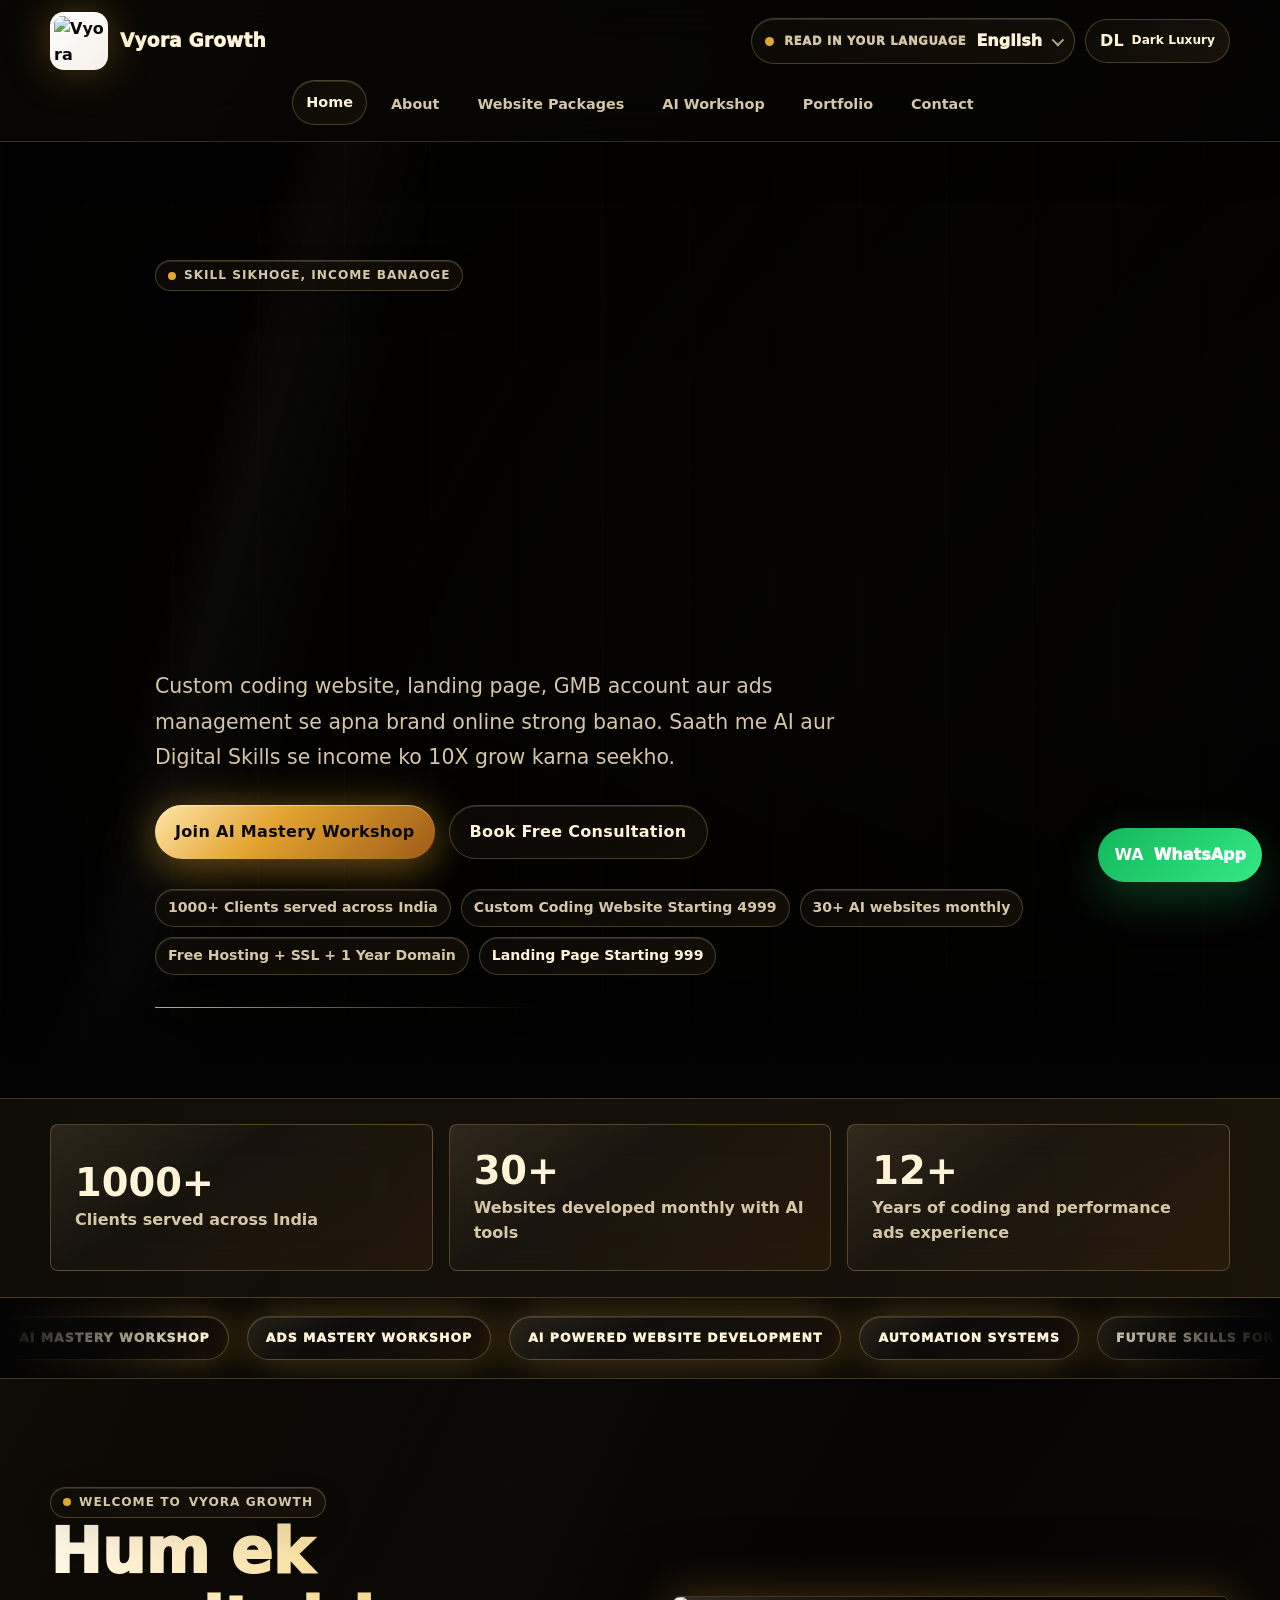
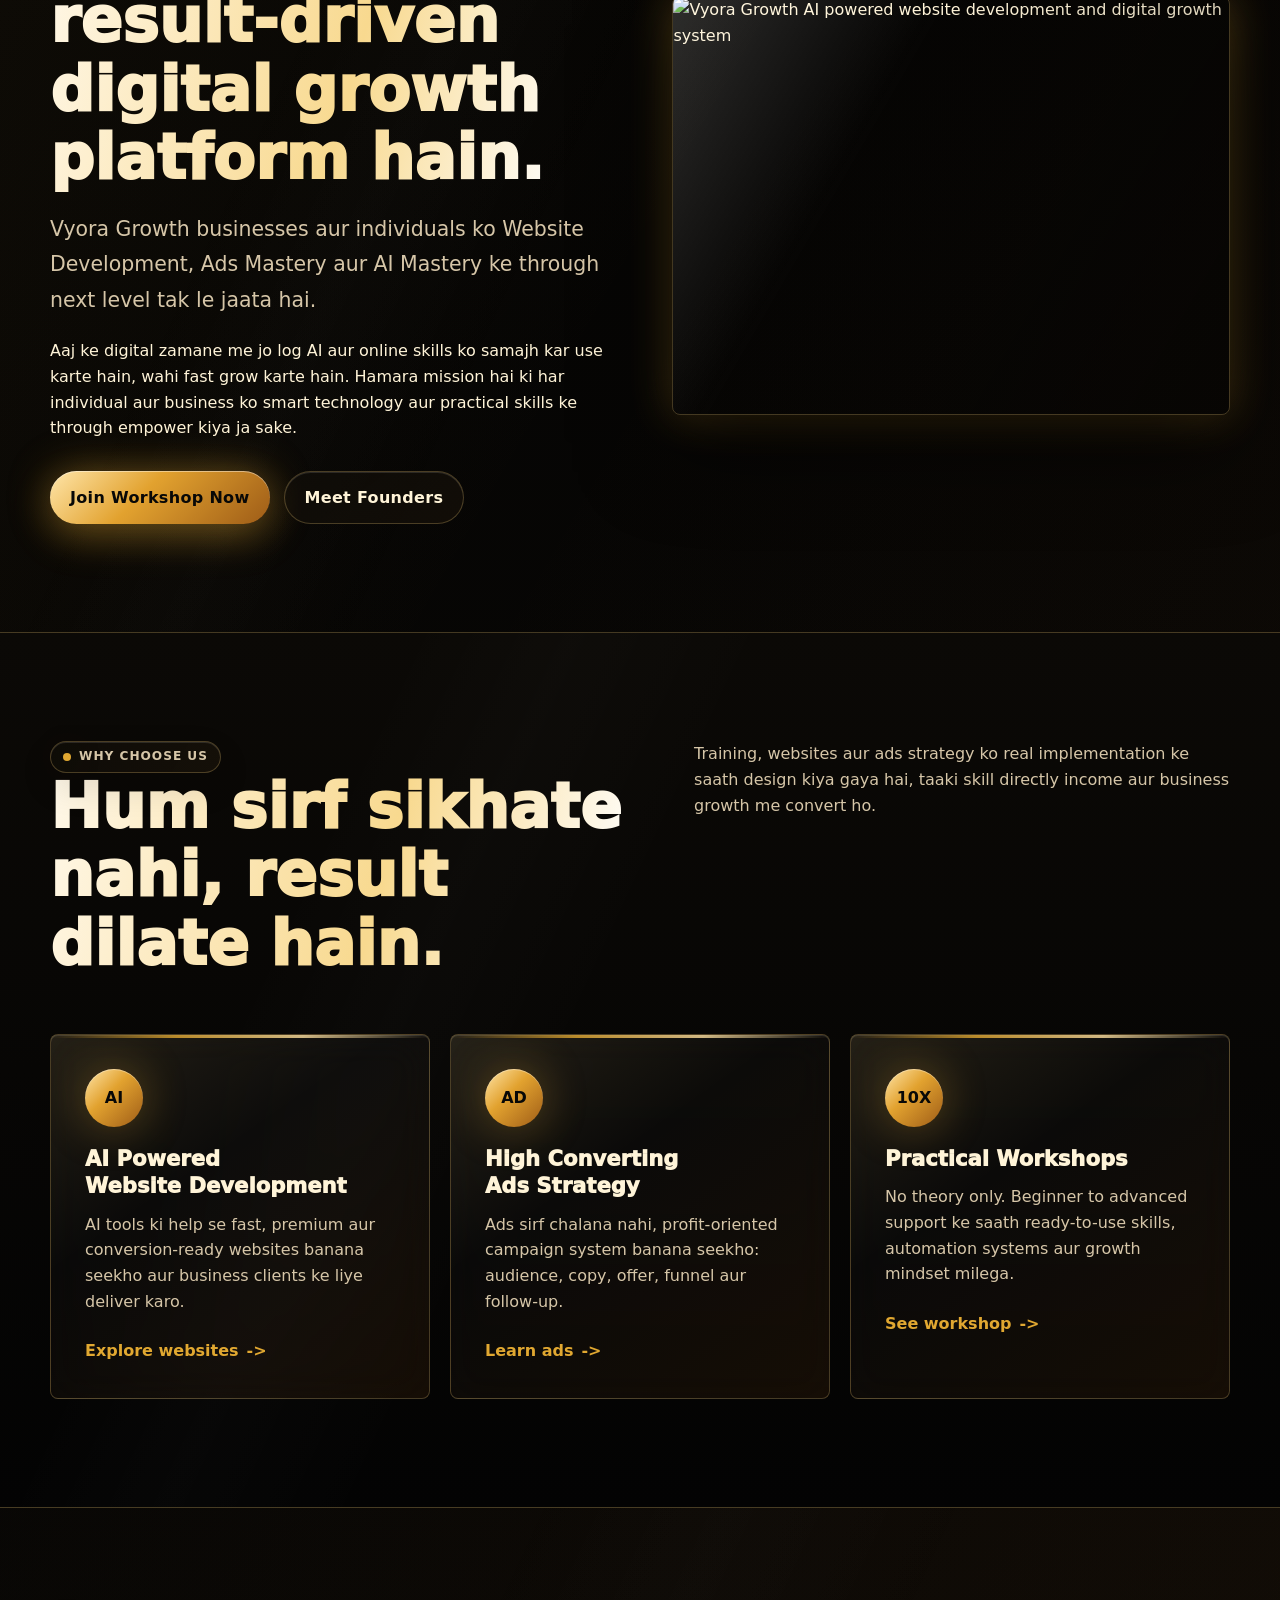
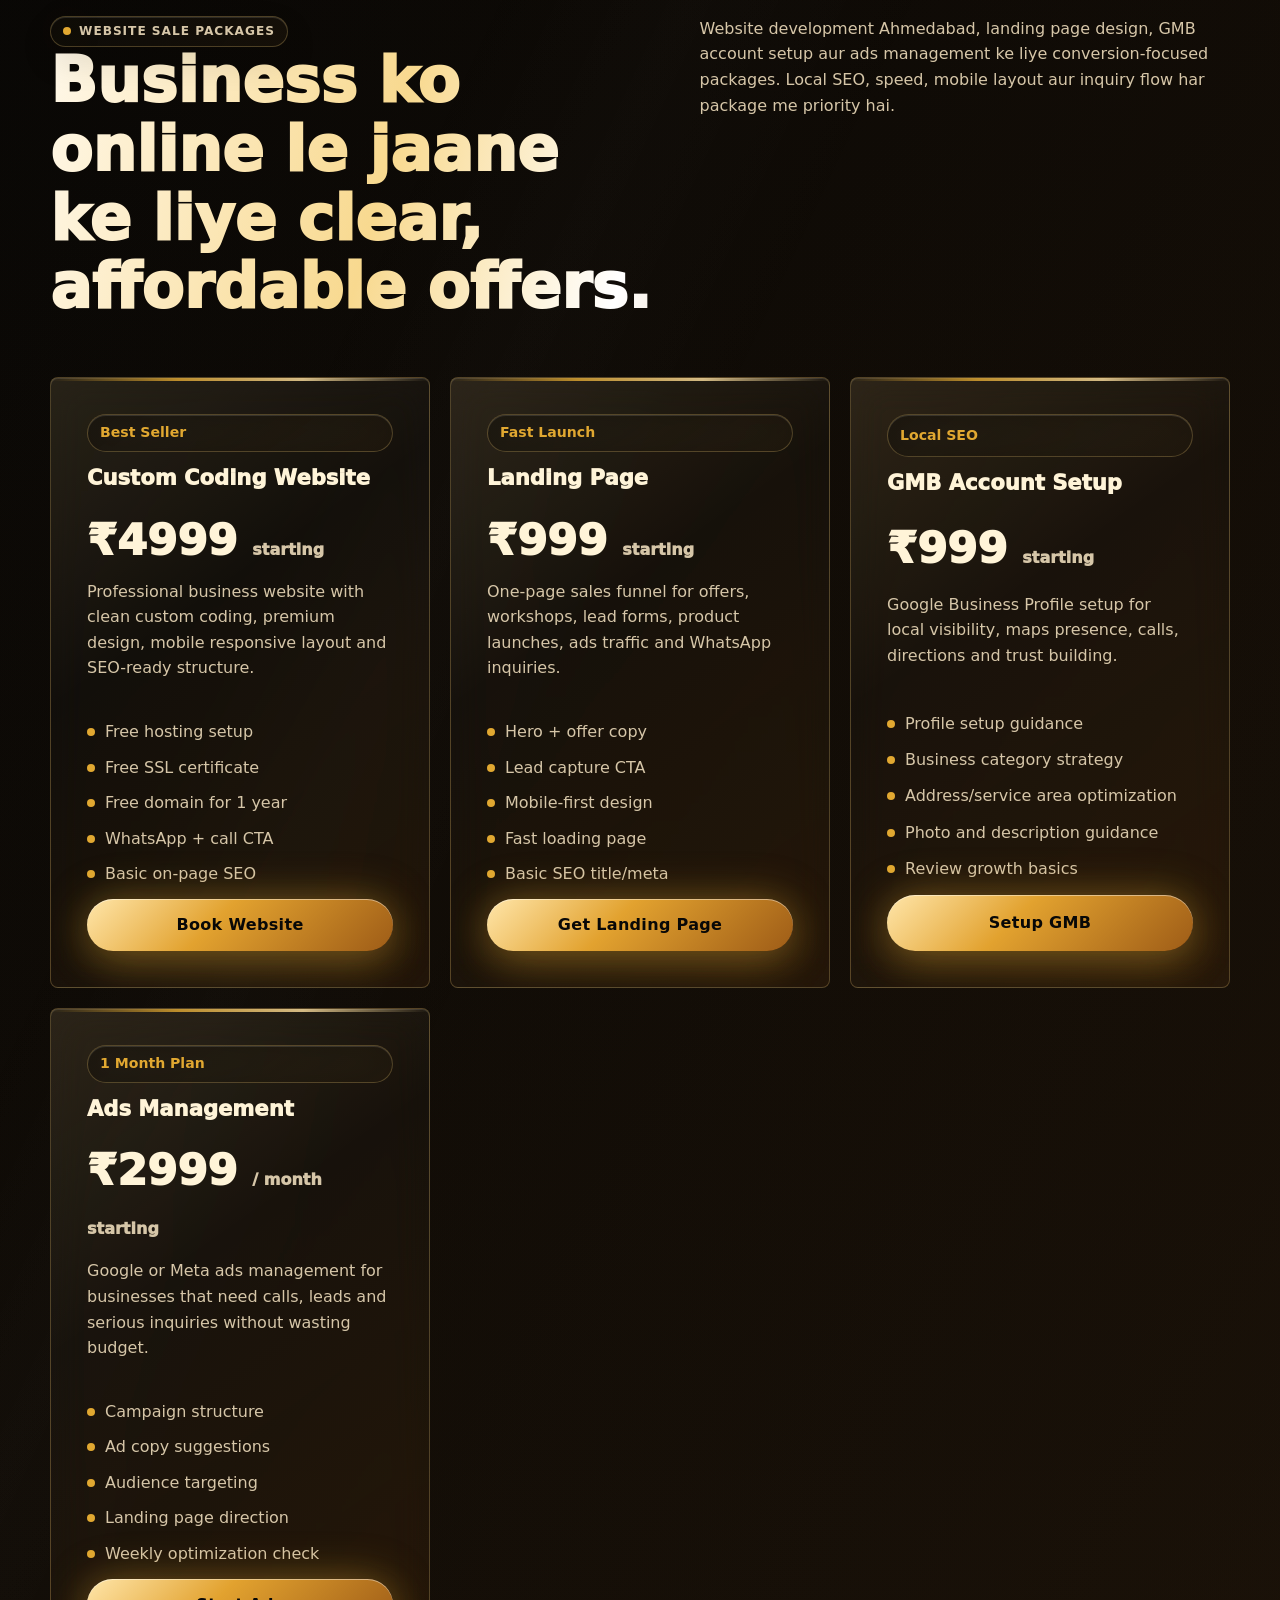
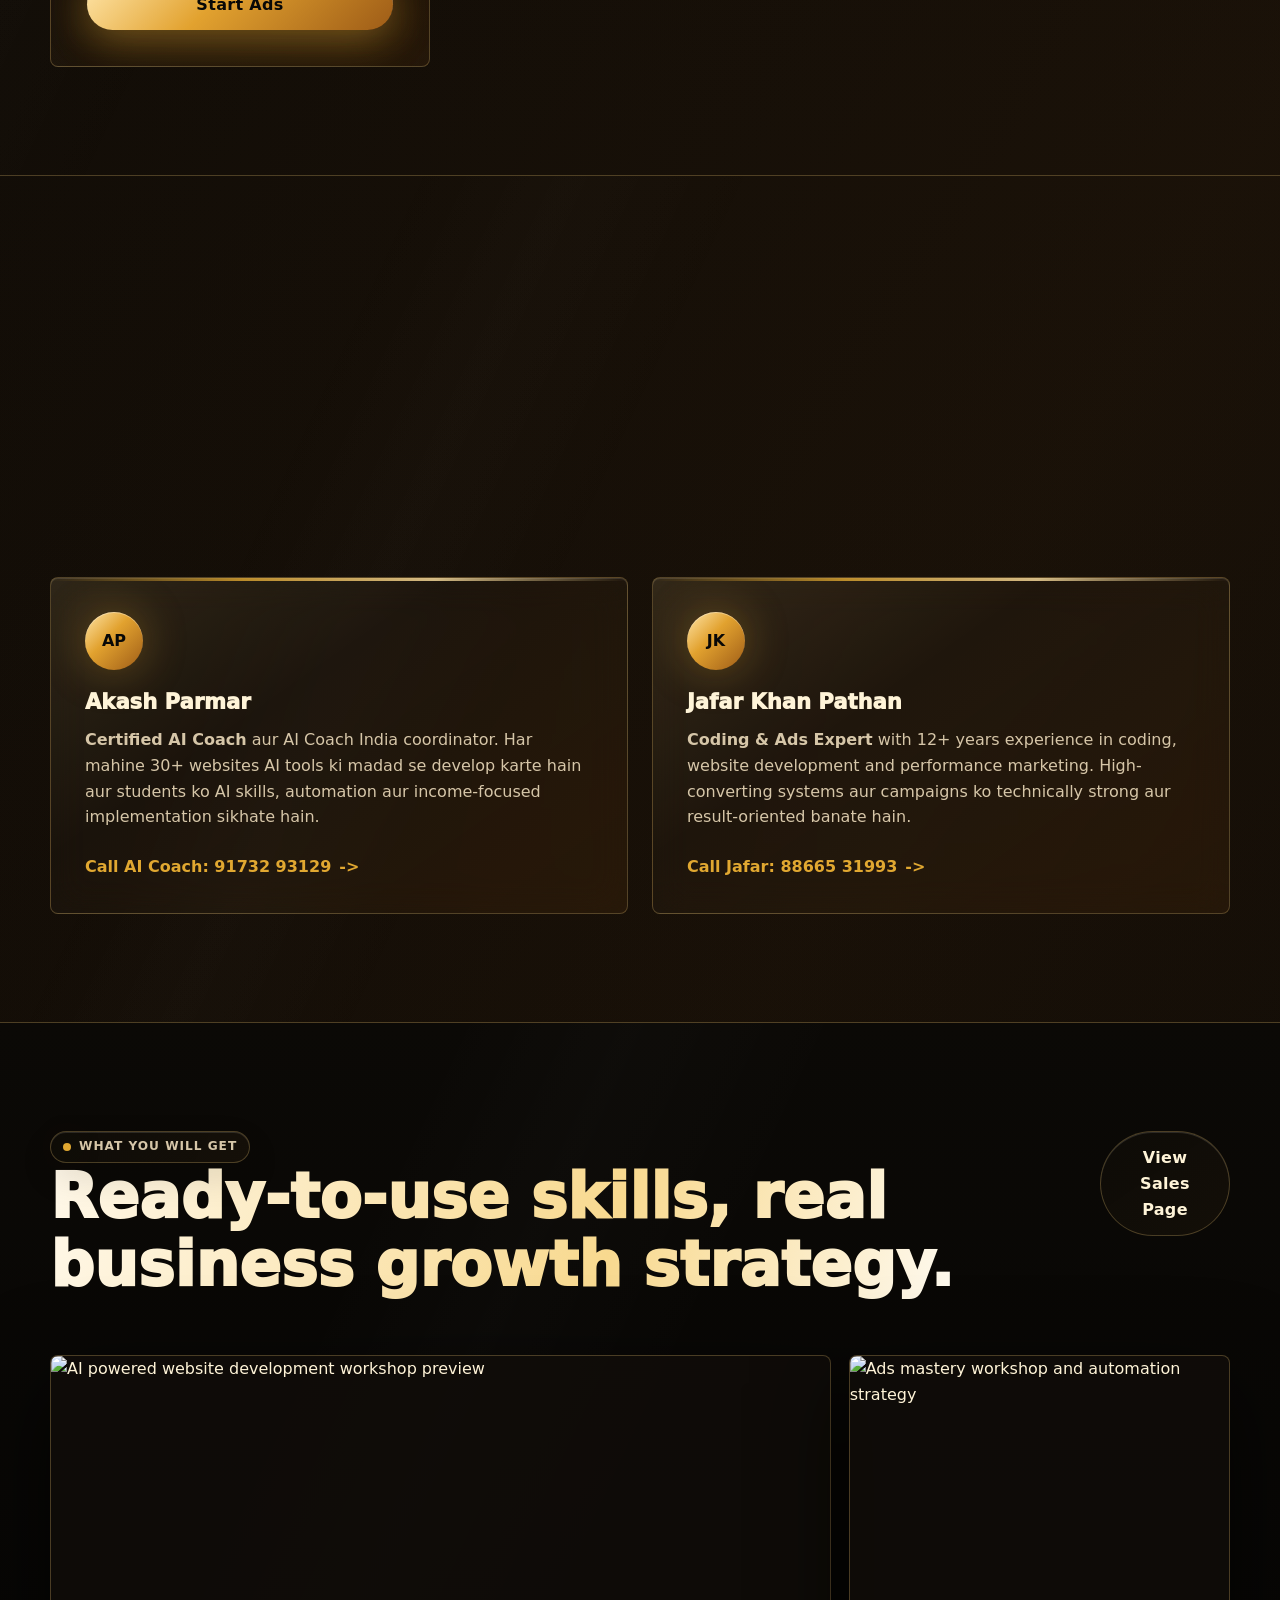
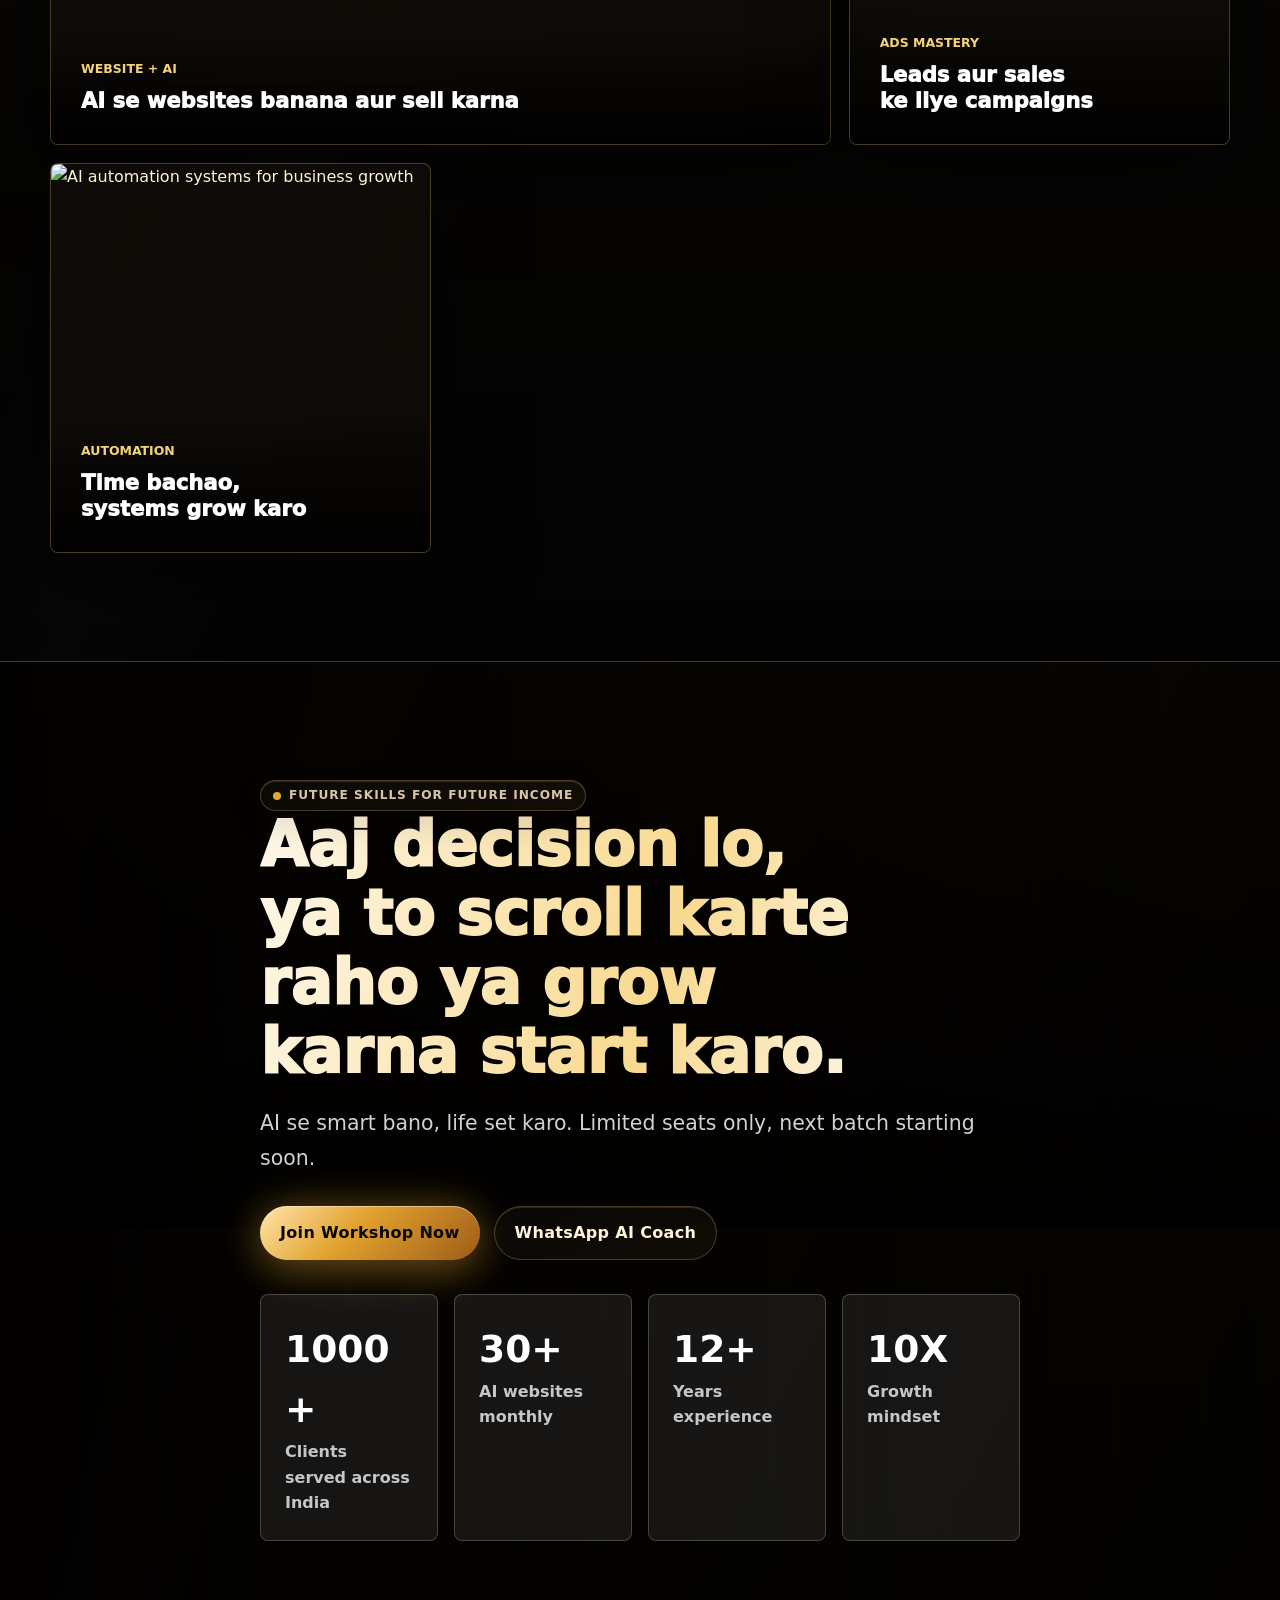
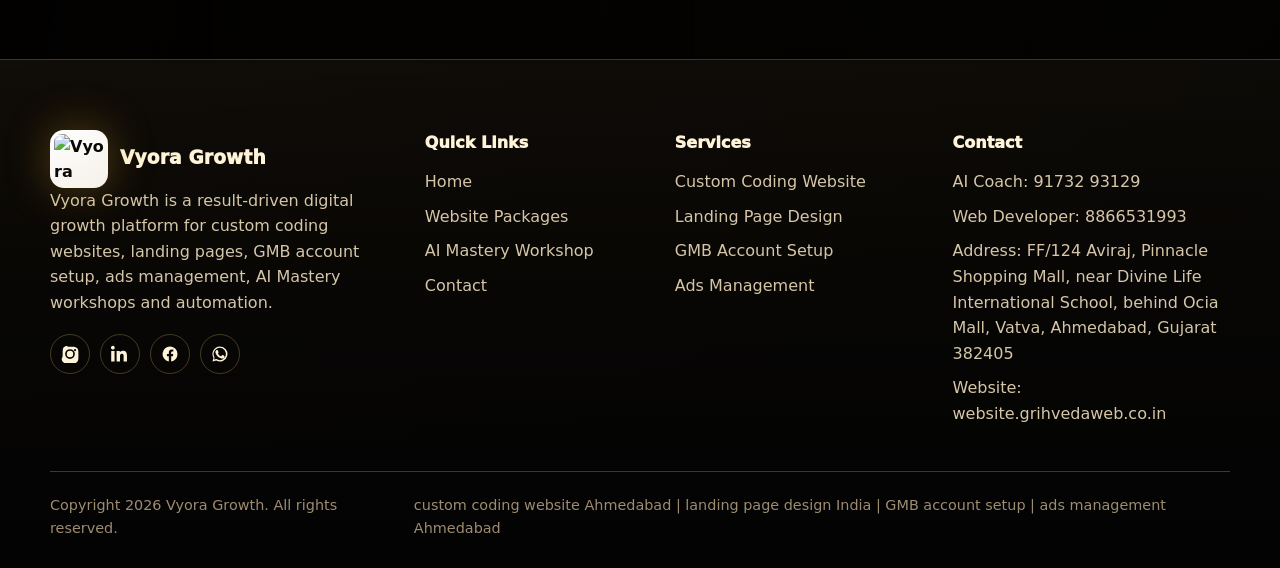
==== commit d3b5f1e9: "Improve SEO metadata and prevent text clipping" ====
--- a/index.html
+++ b/index.html
@@ -4,11 +4,32 @@
   <meta charset="utf-8">
   <meta name="viewport" content="width=device-width, initial-scale=1">
   <script>document.documentElement.className=localStorage.getItem("grihveda-theme")||"theme-luxury";</script>
-  <title>Vyora Growth | Custom Coding Website, Landing Page, GMB and Ads Management Ahmedabad</title>
-  <meta name="description" content="Vyora Growth sells custom coding websites from Rs.4999, landing pages from Rs.999, GMB account setup from Rs.999 and ads management from Rs.2999/month in Ahmedabad.">
+  <title>Vyora Growth | Brand Banega, Business Badhega | Website Development Ahmedabad</title>
+  <meta name="description" content="Vyora Growth helps your brand banega, business badhega with custom coding websites from Rs.4999, landing pages from Rs.999, GMB setup and ads management in Ahmedabad.">
   <meta name="keywords" content="custom coding website Ahmedabad, website development Ahmedabad, landing page design India, GMB account setup Ahmedabad, Google Business Profile setup, ads management Ahmedabad, affordable website design India, AI mastery workshop India, Ads mastery workshop">
-  <meta name="robots" content="index, follow">
+  <meta name="robots" content="index, follow, max-image-preview:large, max-snippet:-1, max-video-preview:-1">
+  <meta name="author" content="Vyora Growth">
+  <meta name="theme-color" content="#e1a831">
+  <meta name="format-detection" content="telephone=yes">
+  <meta name="geo.region" content="IN-GJ">
+  <meta name="geo.placename" content="Ahmedabad, Gujarat">
+  <meta property="og:type" content="website">
+  <meta property="og:site_name" content="Vyora Growth">
+  <meta property="og:locale" content="en_IN">
+  <meta property="og:title" content="Vyora Growth | Brand Banega, Business Badhega | Website Development Ahmedabad">
+  <meta property="og:description" content="Vyora Growth helps your brand banega, business badhega with custom coding websites from Rs.4999, landing pages from Rs.999, GMB setup and ads management in Ahmedabad.">
+  <meta property="og:url" content="https://website.grihvedaweb.co.in/">
+  <meta property="og:image" content="https://i.ibb.co/ds6zXDmV/Chat-GPT-Image-May-5-2026-02-05-18-AM.webp">
+  <meta property="og:image:alt" content="Vyora Growth website development Ahmedabad and digital growth services">
+  <meta name="twitter:card" content="summary_large_image">
+  <meta name="twitter:title" content="Vyora Growth | Brand Banega, Business Badhega | Website Development Ahmedabad">
+  <meta name="twitter:description" content="Vyora Growth helps your brand banega, business badhega with custom coding websites from Rs.4999, landing pages from Rs.999, GMB setup and ads management in Ahmedabad.">
+  <meta name="twitter:image" content="https://i.ibb.co/ds6zXDmV/Chat-GPT-Image-May-5-2026-02-05-18-AM.webp">
   <link rel="canonical" href="https://website.grihvedaweb.co.in/">
+  <link rel="alternate" hreflang="en-IN" href="https://website.grihvedaweb.co.in/">
+  <link rel="alternate" hreflang="x-default" href="https://website.grihvedaweb.co.in/">
+  <link rel="preconnect" href="https://i.ibb.co">
+  <link rel="preconnect" href="https://images.unsplash.com">
   <link rel="stylesheet" href="style.min.css">
   <script type="application/ld+json">{"@context":"https://schema.org","@type":"LocalBusiness","name":"Vyora Growth","url":"https://website.grihvedaweb.co.in","telephone":["+919173293129","+918866531993"],"description":"Custom coding website, landing page, GMB account setup, ads management and AI powered digital growth services in Ahmedabad.","address":{"@type":"PostalAddress","streetAddress":"FF/124 Aviraj, Pinnacle Shopping Mall, near Divine Life International School, behind Ocia Mall, Vatva","addressLocality":"Ahmedabad","addressRegion":"Gujarat","postalCode":"382405","addressCountry":"IN"},"areaServed":["Ahmedabad","India"],"sameAs":["https://website.grihvedaweb.co.in"]}</script>
 </head>
@@ -19,7 +40,7 @@
     <section class="hero" style="--hero-image:url('https://i.ibb.co/ds6zXDmV/Chat-GPT-Image-May-5-2026-02-05-18-AM.webp');">
       <div class="container hero-content reveal">
         <span class="eyebrow">Skill Sikhoge, Income Banaoge</span>
-        <h1>Brand Banega, Business Badega</h1>
+        <h1>Brand Banega, Business Badhega</h1>
         <p class="lead">Custom coding website, landing page, GMB account aur ads management se apna brand online strong banao. Saath me AI aur Digital Skills se income ko 10X grow karna seekho.</p>
         <div class="hero-actions">
           <a class="btn" href="sales.html">Join AI Mastery Workshop</a>
--- a/style.min.css
+++ b/style.min.css
@@ -1 +1 @@
-:root{--radius:8px;--radius-lg:14px;--ease:cubic-bezier(.16,1,.3,1);--max:1180px;--font:Inter,ui-sans-serif,system-ui,-apple-system,BlinkMacSystemFont,"Segoe UI",Arial,sans-serif;--font-display:Inter,ui-sans-serif,system-ui,-apple-system,BlinkMacSystemFont,"Segoe UI",Arial,sans-serif}html.theme-luxury{--bg:#030303;--bg-soft:#0b0906;--surface:rgba(17,14,9,.78);--surface-2:rgba(34,25,12,.88);--text:#fff4d8;--muted:#d6c6a8;--soft:#9d8c70;--line:rgba(244,205,119,.26);--accent:#e1a831;--accent-2:#ffe1a0;--accent-3:#b76a20;--button-text:#080807;--shadow:0 28px 90px rgba(0,0,0,.64);--glow:0 0 44px rgba(225,168,49,.34);--nav:rgba(4,4,4,.72);--hero-overlay:linear-gradient(90deg,rgba(0,0,0,.94),rgba(0,0,0,.66) 42%,rgba(0,0,0,.18)),linear-gradient(0deg,rgba(0,0,0,.74),rgba(0,0,0,0) 42%,rgba(0,0,0,.42));--page-grade:linear-gradient(120deg,rgba(225,168,49,.08),transparent 28%,rgba(183,106,32,.09) 66%,transparent);--card-grade:linear-gradient(145deg,rgba(255,225,160,.12),rgba(255,255,255,.025) 38%,rgba(183,106,32,.1));--text-gradient:linear-gradient(105deg,#fff8e9 0%,#f8d98f 28%,#ffffff 48%,#c17b25 78%,#ffe5aa 100%);--button-gradient:linear-gradient(135deg,#ffe6aa 0%,#e2a22f 42%,#9e5c17 100%)}html.theme-light{--bg:#f8fbff;--bg-soft:#eaf3ff;--surface:rgba(255,255,255,.78);--surface-2:rgba(232,243,255,.9);--text:#05182a;--muted:#3d5368;--soft:#6d7d8b;--line:rgba(11,85,174,.18);--accent:#0b66d8;--accent-2:#29b6ff;--accent-3:#073f8e;--button-text:#ffffff;--shadow:0 28px 80px rgba(12,67,132,.18);--glow:0 0 42px rgba(41,182,255,.26);--nav:rgba(248,251,255,.76);--hero-overlay:linear-gradient(90deg,rgba(248,251,255,.96),rgba(248,251,255,.78) 44%,rgba(248,251,255,.18)),linear-gradient(0deg,rgba(248,251,255,.8),rgba(248,251,255,0) 45%);--page-grade:linear-gradient(120deg,rgba(11,102,216,.08),transparent 34%,rgba(41,182,255,.1) 68%,transparent);--card-grade:linear-gradient(145deg,rgba(41,182,255,.13),rgba(255,255,255,.55) 42%,rgba(11,102,216,.09));--text-gradient:linear-gradient(105deg,#06192b 0%,#0b66d8 28%,#0b253e 50%,#17a7ec 75%,#06192b 100%);--button-gradient:linear-gradient(135deg,#0b66d8 0%,#1fb7ff 48%,#073f8e 100%)}html.theme-minimal{--bg:#f0f2ef;--bg-soft:#e4e8e4;--surface:rgba(255,255,255,.76);--surface-2:rgba(232,237,232,.92);--text:#111513;--muted:#46544d;--soft:#6b7470;--line:rgba(26,51,40,.16);--accent:#1e7a57;--accent-2:#55d59a;--accent-3:#1b3036;--button-text:#ffffff;--shadow:0 28px 76px rgba(28,45,37,.16);--glow:0 0 40px rgba(85,213,154,.24);--nav:rgba(240,242,239,.78);--hero-overlay:linear-gradient(90deg,rgba(240,242,239,.98),rgba(240,242,239,.78) 44%,rgba(240,242,239,.2)),linear-gradient(0deg,rgba(240,242,239,.78),rgba(240,242,239,0) 45%);--page-grade:linear-gradient(120deg,rgba(30,122,87,.08),transparent 32%,rgba(27,48,54,.08) 66%,transparent);--card-grade:linear-gradient(145deg,rgba(85,213,154,.12),rgba(255,255,255,.5) 42%,rgba(27,48,54,.07));--text-gradient:linear-gradient(105deg,#101513 0%,#1e7a57 28%,#0e1714 50%,#55d59a 76%,#101513 100%);--button-gradient:linear-gradient(135deg,#1b3036 0%,#1e7a57 48%,#55d59a 100%)}*{box-sizing:border-box}html{scroll-behavior:smooth}body{margin:0;background:var(--page-grade),linear-gradient(180deg,var(--bg),var(--bg-soft) 58%,var(--bg));color:var(--text);font-family:var(--font);line-height:1.6;-webkit-font-smoothing:antialiased;text-rendering:optimizeLegibility;transition:background .35s var(--ease),color .35s var(--ease),opacity .28s var(--ease);overflow-x:hidden}body:before{content:"";position:fixed;inset:0;z-index:-2;pointer-events:none;background:linear-gradient(90deg,transparent,rgba(255,255,255,.035) 48%,transparent 52%),repeating-linear-gradient(0deg,rgba(255,255,255,.025) 0 1px,transparent 1px 4px);opacity:.2;mix-blend-mode:soft-light}body:after{content:"";position:fixed;inset:0;z-index:-1;pointer-events:none;background:linear-gradient(115deg,transparent 0 18%,rgba(255,255,255,.08) 22%,transparent 31% 100%);opacity:.32;transform:translateX(-16%);animation:pageSweep 9s ease-in-out infinite alternate}@keyframes pageSweep{from{transform:translateX(-18%) skewX(-4deg)}to{transform:translateX(18%) skewX(-4deg)}}body.leaving{opacity:0}body.locked{overflow:hidden}a{color:inherit;text-decoration:none}img{display:block;max-width:100%}button,input,textarea,select{font:inherit}::selection{background:var(--accent);color:var(--button-text)}.container{width:min(100% - 32px,var(--max));margin-inline:auto}.notranslate{translate:no}#google_translate_element{position:fixed;left:-9999px;top:auto;width:1px;height:1px;overflow:hidden;opacity:0;pointer-events:none}body>.skiptranslate,.goog-te-banner-frame,iframe.goog-te-banner-frame,iframe.skiptranslate,#goog-gt-tt,.goog-te-balloon-frame,.VIpgJd-ZVi9od-ORHb-OEVmcd,.VIpgJd-ZVi9od-xl07Ob-OEVmcd,.VIpgJd-ZVi9od-aZ2wEe-wOHMyf{display:none!important;visibility:hidden!important;height:0!important;opacity:0!important}html,body{top:0!important}.goog-text-highlight,.VIpgJd-yAWNEb-VIpgJd-fmcmS-sn54Q{background:transparent!important;border:0!important;box-shadow:none!important;outline:0!important}.site-loader{position:fixed;inset:0;z-index:9999;display:grid;place-items:center;background:linear-gradient(140deg,var(--bg),var(--bg-soft),var(--bg));transition:opacity .45s var(--ease),visibility .45s var(--ease)}body.is-loaded .site-loader{opacity:0;visibility:hidden;pointer-events:none}.loader-card{display:grid;gap:16px;place-items:center;color:var(--text)}.loader-ring{width:82px;height:82px;border:1px solid var(--line);border-top:2px solid var(--accent);border-right:2px solid var(--accent-2);border-radius:50%;animation:spin 1s linear infinite,pulseGlow 1.8s ease-in-out infinite alternate;box-shadow:var(--glow)}.loader-word{font-weight:950;letter-spacing:.18em;text-transform:uppercase;font-size:.78rem;color:var(--muted)}@keyframes spin{to{transform:rotate(360deg)}}@keyframes pulseGlow{from{box-shadow:0 0 16px rgba(255,255,255,.08),var(--glow)}to{box-shadow:0 0 48px rgba(255,255,255,.16),var(--glow)}}.scroll-progress{position:fixed;left:0;top:0;z-index:300;width:100%;height:3px;transform:scaleX(0);transform-origin:left;background:linear-gradient(90deg,var(--accent-3),var(--accent),var(--accent-2));box-shadow:var(--glow)}.ambient-cursor{position:fixed;left:0;top:0;z-index:0;width:520px;height:280px;pointer-events:none;transform:translate3d(-50%,-50%,0);background:linear-gradient(105deg,transparent 0 18%,rgba(255,255,255,.14) 42%,transparent 72% 100%);opacity:.24;mix-blend-mode:soft-light;transition:opacity .3s var(--ease)}.site-header{position:sticky;top:0;z-index:90;background:var(--nav);border-bottom:1px solid color-mix(in srgb,var(--line) 74%,transparent);backdrop-filter:blur(24px) saturate(1.25);box-shadow:0 16px 44px rgba(0,0,0,.16)}.nav-wrap{min-height:128px;padding:12px 0 14px;display:flex;align-items:center;justify-content:space-between;gap:12px 18px;flex-wrap:wrap}.brand{display:flex;align-items:center;gap:12px;min-width:max-content}.brand-mark{position:relative;overflow:hidden;display:grid;place-items:center;width:58px;height:58px;border-radius:14px;background:linear-gradient(145deg,#ffffff,#f5f0e8);color:var(--button-text);font-weight:900;box-shadow:var(--glow),inset 0 1px 0 rgba(255,255,255,.45);animation:markBreath 3.6s ease-in-out infinite}.brand-logo img{width:100%;height:100%;object-fit:contain;padding:4px;border-radius:12px}.brand-mark:after{content:"";position:absolute;inset:-20%;background:linear-gradient(115deg,transparent 0 38%,rgba(255,255,255,.45) 50%,transparent 62% 100%);transform:translateX(-100%);animation:brandSheen 4.8s var(--ease) infinite}@keyframes markBreath{0%,100%{filter:saturate(1)}50%{filter:saturate(1.24) brightness(1.06)}}@keyframes brandSheen{0%,58%{transform:translateX(-100%)}78%,100%{transform:translateX(100%)}}.brand-text{display:grid;line-height:1.1;font-weight:950;letter-spacing:.01em;font-size:1.16rem;white-space:nowrap}.brand-text small{font-size:.68rem;color:var(--muted);font-weight:700;margin-top:4px}.nav-links{order:3;flex:0 0 100%;display:flex;align-items:center;justify-content:center;gap:10px;min-width:0;flex-wrap:wrap}.nav-links a,.mobile-nav a{position:relative;padding:10px 13px;border:1px solid transparent;border-radius:999px;color:var(--muted);font-size:.9rem;font-weight:900;white-space:nowrap;max-width:none;overflow:visible;text-overflow:clip;transition:color .25s var(--ease),background .25s var(--ease),border-color .25s var(--ease),transform .25s var(--ease)}.nav-links a:after,.mobile-nav a:after{content:"";position:absolute;left:12px;right:12px;bottom:6px;height:2px;transform:scaleX(0);transform-origin:left;background:linear-gradient(90deg,var(--accent),var(--accent-2));transition:transform .25s var(--ease)}.nav-links a:hover,.nav-links a.active,.mobile-nav a:hover,.mobile-nav a.active{color:var(--text)}.nav-links a:hover,.nav-links a.active{background:linear-gradient(145deg,color-mix(in srgb,var(--surface) 82%,transparent),color-mix(in srgb,var(--surface-2) 58%,transparent));border-color:var(--line);transform:translateY(-2px);box-shadow:inset 0 1px 0 rgba(255,255,255,.12)}.nav-links a:after{display:none}.nav-links a:hover:after,.nav-links a.active:after,.mobile-nav a:hover:after,.mobile-nav a.active:after{transform:scaleX(1)}.nav-actions{display:flex;align-items:center;gap:10px}.language-control{min-height:44px;display:inline-block;padding:0;border:1px solid var(--line);border-radius:999px;background:linear-gradient(145deg,color-mix(in srgb,var(--surface) 88%,transparent),color-mix(in srgb,var(--surface-2) 62%,transparent));color:var(--muted);box-shadow:inset 0 1px 0 rgba(255,255,255,.12);backdrop-filter:blur(16px);position:relative;transition:border-color .25s var(--ease),box-shadow .25s var(--ease),transform .25s var(--ease)}.language-trigger{width:100%;min-height:44px;display:flex;align-items:center;gap:10px;padding:7px 13px;border:0;color:inherit;background:transparent;cursor:pointer}.language-trigger:before{content:"";width:9px;height:9px;border-radius:50%;background:var(--accent);box-shadow:var(--glow);flex:0 0 9px}.language-trigger span{font-size:.72rem;font-weight:950;letter-spacing:.06em;text-transform:uppercase;white-space:nowrap}.language-trigger b{color:var(--text);font-weight:950;white-space:nowrap}.language-trigger:after{content:"";width:7px;height:7px;border-right:2px solid currentColor;border-bottom:2px solid currentColor;transform:rotate(45deg) translateY(-2px);opacity:.8}.language-menu{position:absolute;right:0;top:calc(100%+10px);z-index:260;width:245px;max-height:min(420px,72vh);overflow:auto;padding:8px;border:1px solid var(--line);border-radius:var(--radius);background:linear-gradient(145deg,#090806,#1d1509);color:#fff4d8;box-shadow:0 30px 80px rgba(0,0,0,.5),var(--glow);opacity:0;visibility:hidden;transform:translateY(10px) scale(.96);transform-origin:top right;transition:opacity .22s var(--ease),visibility .22s var(--ease),transform .22s var(--ease)}.language-control.open .language-menu{opacity:1;visibility:visible;transform:translateY(0) scale(1)}.language-menu button{width:100%;display:flex;align-items:center;justify-content:space-between;gap:12px;min-height:44px;padding:9px 11px;border:0;border-radius:7px;color:#fff4d8;background:transparent;cursor:pointer;text-align:left;transition:background .2s var(--ease),color .2s var(--ease),transform .2s var(--ease)}.language-menu button span{font-weight:950;font-size:1rem;color:#fff4d8}.language-menu button small{color:#d6b36e;font-weight:800;font-size:.75rem}.language-menu button:hover,.language-menu button.active{background:linear-gradient(135deg,#e1a831,#9e5c17);color:#090806;transform:translateX(2px)}.language-menu button:hover span,.language-menu button.active span,.language-menu button:hover small,.language-menu button.active small{color:#090806}.language-control:hover{transform:translateY(-2px);border-color:var(--accent);box-shadow:var(--glow)}.mobile-language{margin-top:10px;justify-content:space-between}.theme-toggle,.menu-toggle,.filter-btn,.btn{position:relative;overflow:hidden;border:0;cursor:pointer;user-select:none;transform:translateZ(0)}.site-header,.hero-content,.cinema-marquee,.portfolio-overlay,.gallery-copy,.btn,.language-control,.theme-toggle{-webkit-user-select:none;user-select:none}.theme-toggle,.menu-toggle{min-width:44px;height:44px;display:inline-grid;place-items:center;border-radius:999px;color:var(--text);background:linear-gradient(145deg,color-mix(in srgb,var(--surface) 92%,transparent),color-mix(in srgb,var(--surface-2) 82%,transparent));border:1px solid var(--line);transition:transform .25s var(--ease),box-shadow .25s var(--ease),background .25s var(--ease)}.theme-toggle{padding:0 14px;grid-template-columns:auto auto;gap:8px}.theme-toggle span{font-size:.76rem;font-weight:900;white-space:nowrap}.theme-toggle:hover,.menu-toggle:hover{transform:translateY(-2px);box-shadow:var(--glow)}.menu-toggle{display:none}.menu-toggle i,.menu-toggle i:before,.menu-toggle i:after{display:block;width:18px;height:2px;background:currentColor;border-radius:99px;content:""}.menu-toggle i:before{transform:translateY(-6px)}.menu-toggle i:after{transform:translateY(4px)}.mobile-nav{display:none;border-top:1px solid var(--line);background:var(--surface);padding:10px 16px 18px}.mobile-nav.open{display:grid}.btn{display:inline-flex;align-items:center;justify-content:center;gap:9px;min-height:48px;padding:13px 20px;border-radius:999px;background:var(--button-gradient);color:var(--button-text);font-weight:900;letter-spacing:.02em;box-shadow:0 14px 42px color-mix(in srgb,var(--accent) 24%,transparent),inset 0 1px 0 rgba(255,255,255,.44),var(--glow);transition:transform .28s var(--ease),box-shadow .28s var(--ease),filter .28s var(--ease)}.btn:before{content:"";position:absolute;inset:-2px;background:linear-gradient(110deg,transparent 0 30%,rgba(255,255,255,.45) 45%,transparent 58% 100%);transform:translateX(-120%);transition:transform .75s var(--ease)}.btn:hover:before{transform:translateX(120%)}.btn:hover{transform:translateY(-5px) scale(1.025);filter:saturate(1.14);box-shadow:0 24px 70px rgba(0,0,0,.25),var(--glow)}.btn-outline{background:linear-gradient(145deg,color-mix(in srgb,var(--surface) 72%,transparent),color-mix(in srgb,var(--surface-2) 48%,transparent));color:var(--text);border:1px solid var(--line);box-shadow:inset 0 1px 0 rgba(255,255,255,.12)}.btn-small{min-height:42px;padding:10px 16px;font-size:.9rem}.ripple{position:absolute;width:12px;height:12px;border-radius:50%;background:rgba(255,255,255,.5);transform:translate(-50%,-50%) scale(1);animation:ripple .62s ease-out forwards;pointer-events:none}@keyframes ripple{to{transform:translate(-50%,-50%) scale(24);opacity:0}}.hero{position:relative;min-height:92vh;display:flex;align-items:center;overflow:hidden;isolation:isolate;padding:118px 0 90px;background-image:var(--hero-overlay),var(--hero-image);background-position:center;background-size:cover;border-bottom:1px solid var(--line)}.sub-hero{position:relative;min-height:58vh;display:flex;align-items:end;padding:130px 0 72px;background-image:var(--hero-overlay),var(--hero-image);background-position:center;background-size:cover;border-bottom:1px solid var(--line);overflow:hidden;isolation:isolate}.hero:before,.sub-hero:before,.cta-band:before{content:"";position:absolute;inset:0;z-index:-1;pointer-events:none;background:linear-gradient(105deg,transparent 0 18%,rgba(255,255,255,.13) 22%,transparent 30% 100%),repeating-linear-gradient(90deg,rgba(255,255,255,.05) 0 1px,transparent 1px 86px);opacity:.24;animation:cinemaDrift 14s linear infinite}.hero:after,.sub-hero:after{content:"";position:absolute;left:0;right:0;bottom:-1px;height:190px;pointer-events:none;background:linear-gradient(0deg,var(--bg),transparent)}@keyframes cinemaDrift{from{transform:translateX(-8%)}to{transform:translateX(8%)}}.hero-content{max-width:970px;position:relative;z-index:2}.hero-content:after{content:"";display:block;width:min(380px,50vw);height:1px;margin-top:32px;background:linear-gradient(90deg,var(--accent),transparent);box-shadow:var(--glow)}.eyebrow{display:inline-flex;align-items:center;gap:8px;padding:7px 12px;border:1px solid var(--line);border-radius:999px;background:linear-gradient(120deg,color-mix(in srgb,var(--surface) 82%,transparent),color-mix(in srgb,var(--surface-2) 52%,transparent));color:var(--muted);font-weight:900;font-size:.76rem;text-transform:uppercase;letter-spacing:.08em;backdrop-filter:blur(16px);box-shadow:inset 0 1px 0 rgba(255,255,255,.12),0 14px 34px rgba(0,0,0,.12)}.eyebrow:before{content:"";width:8px;height:8px;border-radius:50%;background:var(--accent);box-shadow:var(--glow)}h1,h2,h3,p{margin-top:0}h1{margin:20px 0 18px;max-width:1080px;font-family:var(--font-display);font-size:clamp(3.2rem,8.2vw,7.7rem);line-height:.88;letter-spacing:0;font-weight:950;background:var(--text-gradient);background-size:220% 100%;-webkit-background-clip:text;background-clip:text;color:transparent;filter:drop-shadow(0 18px 38px rgba(0,0,0,.24));animation:titleSheen 7s ease-in-out infinite alternate}.sub-hero h1{font-size:clamp(2.75rem,6.4vw,6.1rem)}h2{font-family:var(--font-display);font-size:clamp(2.25rem,4.8vw,4.85rem);line-height:.98;letter-spacing:0;margin-bottom:16px;font-weight:950;background:var(--text-gradient);background-size:200% 100%;-webkit-background-clip:text;background-clip:text;color:transparent}h3{font-size:1.32rem;line-height:1.16;margin-bottom:12px;font-weight:950}@keyframes titleSheen{from{background-position:0 50%}to{background-position:100% 50%}}.split-word{display:inline-block;opacity:0;transform:translateY(.68em) rotateX(42deg) scale(.96);transform-origin:left bottom;animation:wordRise .8s var(--ease) forwards}@keyframes wordRise{to{opacity:1;transform:translateY(0) rotateX(0) scale(1)}}.lead{max-width:720px;color:var(--muted);font-size:clamp(1.05rem,2vw,1.28rem);text-shadow:0 1px 0 rgba(0,0,0,.16)}.hero-actions{display:flex;flex-wrap:wrap;gap:14px;margin-top:30px}.hero-badges{display:flex;flex-wrap:wrap;gap:10px;margin-top:30px}.badge,.price-pill,.urgency-pill{display:inline-flex;align-items:center;min-height:38px;padding:8px 12px;border-radius:999px;border:1px solid var(--line);color:var(--muted);background:linear-gradient(145deg,color-mix(in srgb,var(--surface) 82%,transparent),color-mix(in srgb,var(--surface-2) 60%,transparent));font-weight:900;font-size:.88rem;backdrop-filter:blur(18px);box-shadow:inset 0 1px 0 rgba(255,255,255,.12);transition:transform .25s var(--ease),border-color .25s var(--ease),box-shadow .25s var(--ease)}.badge:hover,.price-pill:hover,.urgency-pill:hover{transform:translateY(-3px);border-color:var(--accent);box-shadow:var(--glow)}.price-pill{color:var(--text)}.urgency-pill{color:var(--accent)}.section{position:relative;padding:108px 0;border-bottom:1px solid var(--line);overflow:hidden}.section:before{content:"";position:absolute;inset:0;pointer-events:none;background:linear-gradient(115deg,transparent 0 24%,rgba(255,255,255,.045) 34%,transparent 46% 100%);opacity:.35}.section>.container{position:relative;z-index:1}.section.compact{padding:64px 0}.section-alt{background:linear-gradient(180deg,var(--bg-soft),var(--bg))}.section-head{display:flex;align-items:end;justify-content:space-between;gap:28px;margin-bottom:36px}.section-head p{max-width:610px;color:var(--muted);margin-bottom:0}.trust-strip{margin-top:-1px;padding:26px 0;background:linear-gradient(90deg,color-mix(in srgb,var(--surface) 88%,transparent),color-mix(in srgb,var(--surface-2) 82%,transparent));border-bottom:1px solid var(--line)}.trust-grid{display:grid;grid-template-columns:repeat(3,1fr);gap:16px}.trust-item{min-height:112px;display:grid;align-content:center;padding:24px;border:1px solid var(--line);border-radius:var(--radius);background:var(--card-grade);position:relative;overflow:hidden;backdrop-filter:blur(18px);transition:transform .35s var(--ease),box-shadow .35s var(--ease),border-color .35s var(--ease),filter .35s var(--ease)}.trust-item:after,.service-card:after,.testimonial:after,.process-step:after,.pricing-card:after,.faq-item:after,.contact-card:after{content:"";position:absolute;inset:0;pointer-events:none;background:linear-gradient(120deg,transparent 0 30%,rgba(255,255,255,.16) 46%,transparent 58% 100%);transform:translateX(-120%);transition:transform .75s var(--ease)}.trust-item:hover:after,.service-card:hover:after,.testimonial:hover:after,.process-step:hover:after,.pricing-card:hover:after,.faq-item:hover:after,.contact-card:hover:after{transform:translateX(120%)}.trust-item:hover{transform:translateY(-8px) scale(1.015);box-shadow:var(--shadow),var(--glow);border-color:var(--accent);filter:saturate(1.08)}.trust-item strong{font-size:clamp(1.7rem,3vw,2.55rem);line-height:1.05}.trust-item span{color:var(--muted);font-weight:800}.cinema-marquee{position:relative;overflow:hidden;border-bottom:1px solid var(--line);background:linear-gradient(90deg,var(--bg),var(--bg-soft),var(--bg))}.cinema-marquee:before,.cinema-marquee:after{content:"";position:absolute;top:0;bottom:0;z-index:1;width:16vw;pointer-events:none}.cinema-marquee:before{left:0;background:linear-gradient(90deg,var(--bg),transparent)}.cinema-marquee:after{right:0;background:linear-gradient(270deg,var(--bg),transparent)}.marquee-track{display:flex;width:max-content;gap:18px;padding:18px 0;animation:marqueeMove 32s linear infinite}.marquee-track span{display:inline-flex;align-items:center;min-height:44px;padding:10px 18px;border:1px solid var(--line);border-radius:999px;color:var(--text);background:var(--card-grade);font-weight:950;text-transform:uppercase;letter-spacing:.08em;font-size:.78rem;box-shadow:inset 0 1px 0 rgba(255,255,255,.12),var(--glow);white-space:nowrap}@keyframes marqueeMove{from{transform:translateX(0)}to{transform:translateX(-50%)}}.grid-3{display:grid;grid-template-columns:repeat(3,1fr);gap:20px}.grid-2{display:grid;grid-template-columns:repeat(2,1fr);gap:24px}.card,.service-card,.testimonial,.process-step,.pricing-card,.faq-item,.contact-card{position:relative;overflow:hidden;border:1px solid var(--line);border-radius:var(--radius);background:var(--card-grade);box-shadow:inset 0 1px 0 rgba(255,255,255,.11),0 0 0 rgba(0,0,0,0);backdrop-filter:blur(18px) saturate(1.12);transform-style:preserve-3d;transition:transform .38s var(--ease),box-shadow .38s var(--ease),border-color .38s var(--ease),background .38s var(--ease),filter .38s var(--ease)}.card:hover,.service-card:hover,.testimonial:hover,.process-step:hover,.pricing-card:hover,.faq-item:hover,.contact-card:hover{transform:translateY(-12px) rotateX(var(--tilt-y,0deg)) rotateY(var(--tilt-x,0deg));border-color:var(--accent);box-shadow:var(--shadow),var(--glow);filter:saturate(1.08)}.service-card{padding:32px;min-height:310px}.service-card:before,.pricing-card:before,.process-step:before,.testimonial:before,.contact-card:before{content:"";position:absolute;left:0;right:0;top:0;height:3px;background:linear-gradient(90deg,transparent,var(--accent),var(--accent-2),transparent);opacity:.8}.service-icon{width:58px;height:58px;display:grid;place-items:center;margin-bottom:18px;border-radius:50%;background:var(--button-gradient);color:var(--button-text);font-weight:900;box-shadow:var(--glow),inset 0 1px 0 rgba(255,255,255,.35)}.service-card p,.card p,.testimonial p,.process-step p,.pricing-card p,.faq-item p,.contact-card p{color:var(--muted)}.link-arrow{display:inline-flex;align-items:center;gap:8px;margin-top:8px;color:var(--accent);font-weight:900}.link-arrow:after{content:"->";transition:transform .25s var(--ease)}.link-arrow:hover:after{transform:translateX(4px)}.portfolio-preview,.gallery-grid{display:grid;grid-template-columns:repeat(12,1fr);gap:18px}.portfolio-card{position:relative;min-height:390px;grid-column:span 4;overflow:hidden;border-radius:var(--radius);border:1px solid var(--line);background:var(--surface);box-shadow:var(--shadow);transform-style:preserve-3d;transition:transform .38s var(--ease),box-shadow .38s var(--ease),border-color .38s var(--ease)}.portfolio-card:hover{transform:translateY(-10px) scale(1.01);border-color:var(--accent);box-shadow:var(--shadow),var(--glow)}.portfolio-card.wide{grid-column:span 8}.portfolio-card img{width:100%;height:100%;object-fit:cover;transition:transform .5s var(--ease),filter .5s var(--ease)}.portfolio-card:hover img{transform:scale(1.11);filter:saturate(1.18) contrast(1.08)}.portfolio-overlay{position:absolute;inset:auto 0 0;padding:30px;background:linear-gradient(0deg,rgba(0,0,0,.9),rgba(0,0,0,.38) 58%,transparent);color:#fff}.portfolio-overlay span{font-size:.78rem;font-weight:900;text-transform:uppercase;color:#f4d37c}.portfolio-overlay h3{margin:7px 0 0}.testimonial{padding:30px;min-height:280px}.quote-mark{font-size:4.4rem;line-height:.75;color:var(--accent);filter:drop-shadow(var(--glow))}.testimonial strong{display:block;margin-top:18px}.testimonial span{color:var(--soft);font-weight:800;font-size:.9rem}.cta-band{position:relative;overflow:hidden;padding:118px 0;background-image:linear-gradient(90deg,rgba(0,0,0,.88),rgba(0,0,0,.42)),linear-gradient(0deg,rgba(0,0,0,.78),transparent 42%),var(--cta-image);background-size:cover;background-position:center;color:#fff}.cta-band .lead{color:rgba(255,255,255,.82)}.cta-panel{max-width:760px}.stats-row{display:grid;grid-template-columns:repeat(4,1fr);gap:16px;margin-top:34px}.stat{padding:24px;border:1px solid rgba(255,255,255,.2);border-radius:var(--radius);background:rgba(255,255,255,.08);backdrop-filter:blur(12px);transition:transform .28s var(--ease),background .28s var(--ease),border-color .28s var(--ease)}.stat:hover{transform:translateY(-7px);background:rgba(255,255,255,.14);border-color:rgba(255,255,255,.36)}.stat strong{font-size:2.35rem;display:block}.stat span{color:rgba(255,255,255,.76);font-weight:800}.process-step{padding:30px}.step-number{color:var(--accent);font-weight:900;margin-bottom:10px}.pricing-card{padding:34px;display:grid;gap:12px}.price{font-size:2.7rem;line-height:1;font-weight:950}.price small{font-size:1rem;color:var(--muted)}.feature-list{display:grid;gap:10px;margin:10px 0 0;padding:0;list-style:none;color:var(--muted)}.feature-list li{display:flex;gap:10px}.feature-list li:before{content:"";width:8px;height:8px;flex:0 0 8px;margin-top:9px;border-radius:50%;background:var(--accent)}.split{display:grid;grid-template-columns:1.02fr .98fr;gap:42px;align-items:center}.media-frame{position:relative;overflow:hidden;border-radius:var(--radius);border:1px solid var(--line);box-shadow:var(--shadow),var(--glow);isolation:isolate}.media-frame:after{content:"";position:absolute;inset:0;background:linear-gradient(120deg,rgba(255,255,255,.16),transparent 34%,rgba(0,0,0,.25));pointer-events:none}.media-frame img{width:100%;aspect-ratio:4/3;object-fit:cover}.section-visual,.article-visual{margin:0 0 30px}.article-visual{margin-top:28px}.contact-photo{width:100%;aspect-ratio:4/3;object-fit:cover;border-radius:var(--radius);border:1px solid var(--line);margin:20px 0}.filters{display:flex;flex-wrap:wrap;gap:10px;margin-bottom:28px}.filter-btn{min-height:42px;padding:9px 16px;border-radius:999px;border:1px solid var(--line);color:var(--muted);background:linear-gradient(145deg,color-mix(in srgb,var(--surface) 85%,transparent),color-mix(in srgb,var(--surface-2) 62%,transparent));font-weight:900;transition:transform .22s var(--ease),background .22s var(--ease),color .22s var(--ease),border-color .22s var(--ease)}.filter-btn:hover,.filter-btn.active{color:var(--button-text);background:var(--button-gradient);border-color:transparent;transform:translateY(-4px);box-shadow:var(--glow)}.masonry{column-count:3;column-gap:18px}.gallery-item{position:relative;display:block;width:100%;margin:0 0 18px;break-inside:avoid;overflow:hidden;border:1px solid var(--line);border-radius:var(--radius);background:var(--surface);cursor:pointer;box-shadow:0 14px 40px rgba(0,0,0,.14);transition:transform .34s var(--ease),opacity .34s var(--ease),box-shadow .34s var(--ease),border-color .34s var(--ease)}.gallery-item.is-hidden{display:none}.gallery-item:hover{transform:translateY(-10px) scale(1.01);box-shadow:var(--shadow),var(--glow);border-color:var(--accent)}.gallery-item img{width:100%;object-fit:cover;transition:transform .55s var(--ease),filter .55s var(--ease)}.gallery-item:hover img{transform:scale(1.12);filter:saturate(1.18) contrast(1.08)}.gallery-copy{position:absolute;inset:auto 0 0;padding:22px;color:#fff;background:linear-gradient(0deg,rgba(0,0,0,.82),rgba(0,0,0,.05));transform:translateY(10px);opacity:.92;transition:transform .28s var(--ease),opacity .28s var(--ease)}.gallery-item:hover .gallery-copy{transform:translateY(0);opacity:1}.gallery-copy span{font-size:.74rem;color:#f4d37c;font-weight:900;text-transform:uppercase}.gallery-copy h3{margin:6px 0 0;color:#fff}.lightbox{position:fixed;inset:0;z-index:200;display:grid;place-items:center;padding:28px;background:rgba(0,0,0,.82);opacity:0;visibility:hidden;transition:opacity .28s var(--ease),visibility .28s var(--ease)}.lightbox.open{opacity:1;visibility:visible}.lightbox-content{width:min(940px,100%);background:var(--surface);border-radius:var(--radius);overflow:hidden;border:1px solid var(--line);box-shadow:var(--shadow)}.lightbox img{width:100%;max-height:72vh;object-fit:cover}.lightbox-caption{display:flex;justify-content:space-between;gap:16px;align-items:center;padding:16px 18px;color:var(--text)}.lightbox-close{border:1px solid var(--line);color:var(--text);background:var(--bg);border-radius:999px;min-width:40px;height:40px;cursor:pointer}.contact-layout{display:grid;grid-template-columns:.85fr 1.15fr;gap:28px}.contact-card{padding:26px}.contact-list{display:grid;gap:14px;margin-top:18px}.contact-list a{color:var(--accent);font-weight:900}.form-grid{display:grid;grid-template-columns:1fr 1fr;gap:14px}.form-field{display:grid;gap:7px;margin-bottom:14px}.form-field label{font-weight:900;color:var(--text)}.form-field input,.form-field textarea,.form-field select{width:100%;border:1px solid var(--line);border-radius:var(--radius);background:color-mix(in srgb,var(--bg) 72%,var(--surface));color:var(--text);padding:13px 14px;outline:none;transition:border-color .2s var(--ease),box-shadow .2s var(--ease)}.form-field input:focus,.form-field textarea:focus,.form-field select:focus{border-color:var(--accent);box-shadow:var(--glow)}.form-field textarea{min-height:148px;resize:vertical}.faq-list{display:grid;gap:14px}.faq-item{padding:22px}.faq-item h3{margin-bottom:8px}.article{max-width:900px}.article h2{font-size:clamp(1.8rem,3vw,2.7rem);margin-top:44px}.article h3{margin-top:28px}.article p,.article li{color:var(--muted)}.article ul{padding-left:20px}.keyword-strip{display:flex;flex-wrap:wrap;gap:10px;margin:28px 0 0}.keyword-strip span{padding:8px 11px;border:1px solid var(--line);border-radius:999px;color:var(--muted);background:var(--surface);font-weight:800;font-size:.88rem}.whatsapp-float{position:fixed;right:18px;bottom:18px;z-index:120;display:inline-flex;align-items:center;gap:10px;min-height:54px;padding:13px 16px;border-radius:999px;background:linear-gradient(135deg,#13b75c,#35e985);color:#fff;font-weight:950;box-shadow:0 18px 45px rgba(35,197,98,.28);transition:transform .25s var(--ease),box-shadow .25s var(--ease),filter .25s var(--ease);animation:whatsappPulse 2.8s ease-in-out infinite}.whatsapp-float:hover{transform:translateY(-5px) scale(1.04);box-shadow:0 22px 56px rgba(35,197,98,.42);filter:saturate(1.16)}@keyframes whatsappPulse{0%,100%{box-shadow:0 18px 45px rgba(35,197,98,.28)}50%{box-shadow:0 18px 55px rgba(35,197,98,.48)}}.site-footer{padding:70px 0 28px;background:linear-gradient(180deg,color-mix(in srgb,var(--surface) 88%,transparent),var(--bg));border-top:1px solid var(--line)}.footer-grid{display:grid;grid-template-columns:1.25fr .8fr .9fr 1fr;gap:28px}.footer-brand p,.footer-list a,.footer-list span{color:var(--muted)}.footer-list{display:grid;gap:9px}.footer-list a{transition:color .2s var(--ease),transform .2s var(--ease)}.footer-list a:hover{color:var(--accent);transform:translateX(3px)}.footer-title{font-weight:950;margin-bottom:14px}.social-row{display:flex;gap:10px;margin-top:18px}.social-icon{width:40px;height:40px;display:grid;place-items:center;border-radius:50%;border:1px solid var(--line);color:var(--text);transition:transform .2s var(--ease),background .2s var(--ease),color .2s var(--ease)}.social-icon svg{width:18px;height:18px;fill:currentColor}.social-icon:hover{transform:translateY(-3px);background:var(--accent);color:var(--button-text)}.footer-bottom{display:flex;justify-content:space-between;gap:16px;margin-top:44px;padding-top:22px;border-top:1px solid var(--line);color:var(--soft);font-size:.9rem}.reveal{opacity:0;transform:translateY(48px) scale(.96);filter:blur(10px);transition:opacity .9s var(--ease),transform .9s var(--ease),filter .9s var(--ease)}.reveal.in-view{opacity:1;transform:translateY(0) scale(1);filter:blur(0)}.delay-1{transition-delay:.08s}.delay-2{transition-delay:.16s}.delay-3{transition-delay:.24s}.toast{position:fixed;left:50%;bottom:26px;z-index:250;transform:translate(-50%,20px);opacity:0;padding:13px 16px;border-radius:999px;background:var(--surface);color:var(--text);border:1px solid var(--line);box-shadow:var(--shadow);transition:opacity .25s var(--ease),transform .25s var(--ease)}.toast.show{opacity:1;transform:translate(-50%,0)}@media (max-width:980px){.nav-links{display:none}.nav-wrap{min-height:76px;flex-wrap:nowrap;padding:8px 0}.menu-toggle{display:grid}.hero,.sub-hero{min-height:auto;padding:104px 0 70px}.grid-3,.trust-grid,.stats-row{grid-template-columns:1fr 1fr}.split,.contact-layout{grid-template-columns:1fr}.portfolio-card,.portfolio-card.wide{grid-column:span 6}.footer-grid{grid-template-columns:1fr 1fr}.masonry{column-count:2}}@media (max-width:680px){.container{width:min(100% - 24px,var(--max))}.nav-wrap{min-height:68px}.brand-text small{display:none}.nav-actions .btn-small{display:none}.theme-toggle span{display:none}.nav-actions>.language-control .language-trigger span{display:none}.nav-actions>.language-control .language-trigger{padding:7px 10px}.nav-actions>.language-control .language-trigger b{max-width:72px;overflow:hidden;text-overflow:ellipsis}.language-menu{right:-54px;width:230px}h1{font-size:clamp(2.75rem,15vw,4.35rem)}.section{padding:66px 0}.section-head{display:grid;gap:12px}.grid-3,.grid-2,.trust-grid,.stats-row,.form-grid{grid-template-columns:1fr}.portfolio-preview{grid-template-columns:1fr}.portfolio-card,.portfolio-card.wide{grid-column:auto;min-height:260px}.masonry{column-count:1}.footer-grid{grid-template-columns:1fr}.footer-bottom{display:grid}.whatsapp-float span{display:none}.ambient-cursor{display:none}}+:root{--radius:8px;--radius-lg:14px;--ease:cubic-bezier(.16,1,.3,1);--max:1180px;--font:Inter,"Noto Sans Devanagari","Noto Sans Gujarati","Noto Sans Bengali","Noto Sans Gurmukhi","Noto Sans Tamil","Noto Sans Telugu","Noto Sans Kannada","Noto Sans Malayalam","Noto Sans Oriya",ui-sans-serif,system-ui,-apple-system,BlinkMacSystemFont,"Segoe UI",Arial,sans-serif;--font-display:Inter,"Noto Sans Devanagari","Noto Sans Gujarati","Noto Sans Bengali","Noto Sans Gurmukhi","Noto Sans Tamil","Noto Sans Telugu","Noto Sans Kannada","Noto Sans Malayalam","Noto Sans Oriya",ui-sans-serif,system-ui,-apple-system,BlinkMacSystemFont,"Segoe UI",Arial,sans-serif}html.theme-luxury{--bg:#030303;--bg-soft:#0b0906;--surface:rgba(17,14,9,.78);--surface-2:rgba(34,25,12,.88);--text:#fff4d8;--muted:#d6c6a8;--soft:#9d8c70;--line:rgba(244,205,119,.26);--accent:#e1a831;--accent-2:#ffe1a0;--accent-3:#b76a20;--button-text:#080807;--shadow:0 28px 90px rgba(0,0,0,.64);--glow:0 0 44px rgba(225,168,49,.34);--nav:rgba(4,4,4,.72);--hero-overlay:linear-gradient(90deg,rgba(0,0,0,.94),rgba(0,0,0,.66) 42%,rgba(0,0,0,.18)),linear-gradient(0deg,rgba(0,0,0,.74),rgba(0,0,0,0) 42%,rgba(0,0,0,.42));--page-grade:linear-gradient(120deg,rgba(225,168,49,.08),transparent 28%,rgba(183,106,32,.09) 66%,transparent);--card-grade:linear-gradient(145deg,rgba(255,225,160,.12),rgba(255,255,255,.025) 38%,rgba(183,106,32,.1));--text-gradient:linear-gradient(105deg,#fff8e9 0%,#f8d98f 28%,#ffffff 48%,#c17b25 78%,#ffe5aa 100%);--button-gradient:linear-gradient(135deg,#ffe6aa 0%,#e2a22f 42%,#9e5c17 100%)}html.theme-light{--bg:#f8fbff;--bg-soft:#eaf3ff;--surface:rgba(255,255,255,.78);--surface-2:rgba(232,243,255,.9);--text:#05182a;--muted:#3d5368;--soft:#6d7d8b;--line:rgba(11,85,174,.18);--accent:#0b66d8;--accent-2:#29b6ff;--accent-3:#073f8e;--button-text:#ffffff;--shadow:0 28px 80px rgba(12,67,132,.18);--glow:0 0 42px rgba(41,182,255,.26);--nav:rgba(248,251,255,.76);--hero-overlay:linear-gradient(90deg,rgba(248,251,255,.96),rgba(248,251,255,.78) 44%,rgba(248,251,255,.18)),linear-gradient(0deg,rgba(248,251,255,.8),rgba(248,251,255,0) 45%);--page-grade:linear-gradient(120deg,rgba(11,102,216,.08),transparent 34%,rgba(41,182,255,.1) 68%,transparent);--card-grade:linear-gradient(145deg,rgba(41,182,255,.13),rgba(255,255,255,.55) 42%,rgba(11,102,216,.09));--text-gradient:linear-gradient(105deg,#06192b 0%,#0b66d8 28%,#0b253e 50%,#17a7ec 75%,#06192b 100%);--button-gradient:linear-gradient(135deg,#0b66d8 0%,#1fb7ff 48%,#073f8e 100%)}html.theme-minimal{--bg:#f0f2ef;--bg-soft:#e4e8e4;--surface:rgba(255,255,255,.76);--surface-2:rgba(232,237,232,.92);--text:#111513;--muted:#46544d;--soft:#6b7470;--line:rgba(26,51,40,.16);--accent:#1e7a57;--accent-2:#55d59a;--accent-3:#1b3036;--button-text:#ffffff;--shadow:0 28px 76px rgba(28,45,37,.16);--glow:0 0 40px rgba(85,213,154,.24);--nav:rgba(240,242,239,.78);--hero-overlay:linear-gradient(90deg,rgba(240,242,239,.98),rgba(240,242,239,.78) 44%,rgba(240,242,239,.2)),linear-gradient(0deg,rgba(240,242,239,.78),rgba(240,242,239,0) 45%);--page-grade:linear-gradient(120deg,rgba(30,122,87,.08),transparent 32%,rgba(27,48,54,.08) 66%,transparent);--card-grade:linear-gradient(145deg,rgba(85,213,154,.12),rgba(255,255,255,.5) 42%,rgba(27,48,54,.07));--text-gradient:linear-gradient(105deg,#101513 0%,#1e7a57 28%,#0e1714 50%,#55d59a 76%,#101513 100%);--button-gradient:linear-gradient(135deg,#1b3036 0%,#1e7a57 48%,#55d59a 100%)}*{box-sizing:border-box}html{scroll-behavior:smooth;width:100%;max-width:100%;overflow-x:hidden;-webkit-text-size-adjust:100%;text-size-adjust:100%}body{margin:0;width:100%;max-width:100%;background:var(--page-grade),linear-gradient(180deg,var(--bg),var(--bg-soft) 58%,var(--bg));color:var(--text);font-family:var(--font);line-height:1.6;-webkit-font-smoothing:antialiased;text-rendering:optimizeLegibility;transition:background .35s var(--ease),color .35s var(--ease),opacity .28s var(--ease);overflow-x:hidden}body:before{content:"";position:fixed;inset:0;z-index:-2;pointer-events:none;background:linear-gradient(90deg,transparent,rgba(255,255,255,.035) 48%,transparent 52%),repeating-linear-gradient(0deg,rgba(255,255,255,.025) 0 1px,transparent 1px 4px);opacity:.2;mix-blend-mode:soft-light}body:after{content:"";position:fixed;inset:0;z-index:-1;pointer-events:none;background:linear-gradient(115deg,transparent 0 18%,rgba(255,255,255,.08) 22%,transparent 31% 100%);opacity:.32;transform:translateX(-16%);animation:pageSweep 9s ease-in-out infinite alternate}@keyframes pageSweep{from{transform:translateX(-18%) skewX(-4deg)}to{transform:translateX(18%) skewX(-4deg)}}body.leaving{opacity:0}body.locked{overflow:hidden}a{color:inherit;text-decoration:none}img{display:block;max-width:100%}button,input,textarea,select{font:inherit}::selection{background:var(--accent);color:var(--button-text)}.container{width:min(100% - 32px,var(--max));max-width:100%;margin-inline:auto}.notranslate{translate:no}#google_translate_element{position:fixed;left:-9999px;top:auto;width:1px;height:1px;overflow:hidden;opacity:0;pointer-events:none}body>.skiptranslate,.goog-te-banner-frame,iframe.goog-te-banner-frame,iframe.skiptranslate,#goog-gt-tt,.goog-te-balloon-frame,.VIpgJd-ZVi9od-ORHb-OEVmcd,.VIpgJd-ZVi9od-xl07Ob-OEVmcd,.VIpgJd-ZVi9od-aZ2wEe-wOHMyf{display:none!important;visibility:hidden!important;height:0!important;opacity:0!important}html,body{top:0!important}.goog-text-highlight,.VIpgJd-yAWNEb-VIpgJd-fmcmS-sn54Q{background:transparent!important;border:0!important;box-shadow:none!important;outline:0!important}.site-loader{position:fixed;inset:0;z-index:9999;display:grid;place-items:center;background:linear-gradient(140deg,var(--bg),var(--bg-soft),var(--bg));transition:opacity .45s var(--ease),visibility .45s var(--ease)}body.is-loaded .site-loader{opacity:0;visibility:hidden;pointer-events:none}.loader-card{display:grid;gap:16px;place-items:center;color:var(--text)}.loader-ring{width:82px;height:82px;border:1px solid var(--line);border-top:2px solid var(--accent);border-right:2px solid var(--accent-2);border-radius:50%;animation:spin 1s linear infinite,pulseGlow 1.8s ease-in-out infinite alternate;box-shadow:var(--glow)}.loader-word{font-weight:950;letter-spacing:.18em;text-transform:uppercase;font-size:.78rem;color:var(--muted)}@keyframes spin{to{transform:rotate(360deg)}}@keyframes pulseGlow{from{box-shadow:0 0 16px rgba(255,255,255,.08),var(--glow)}to{box-shadow:0 0 48px rgba(255,255,255,.16),var(--glow)}}.scroll-progress{position:fixed;left:0;top:0;z-index:300;width:100%;height:3px;transform:scaleX(0);transform-origin:left;background:linear-gradient(90deg,var(--accent-3),var(--accent),var(--accent-2));box-shadow:var(--glow)}.ambient-cursor{position:fixed;left:0;top:0;z-index:0;width:520px;height:280px;pointer-events:none;transform:translate3d(-50%,-50%,0);background:linear-gradient(105deg,transparent 0 18%,rgba(255,255,255,.14) 42%,transparent 72% 100%);opacity:.24;mix-blend-mode:soft-light;transition:opacity .3s var(--ease)}.site-header{position:sticky;top:0;z-index:90;width:100%;max-width:100vw;background:var(--nav);border-bottom:1px solid color-mix(in srgb,var(--line) 74%,transparent);backdrop-filter:blur(24px) saturate(1.25);box-shadow:0 16px 44px rgba(0,0,0,.16)}.nav-wrap{min-height:128px;padding:12px 0 14px;display:flex;align-items:center;justify-content:space-between;gap:12px 18px;flex-wrap:wrap}.brand{display:flex;align-items:center;gap:12px;min-width:max-content}.brand-mark{position:relative;overflow:hidden;display:grid;place-items:center;width:58px;height:58px;border-radius:14px;background:linear-gradient(145deg,#ffffff,#f5f0e8);color:var(--button-text);font-weight:900;box-shadow:var(--glow),inset 0 1px 0 rgba(255,255,255,.45);animation:markBreath 3.6s ease-in-out infinite}.brand-logo img{width:100%;height:100%;object-fit:contain;padding:4px;border-radius:12px}.brand-mark:after{content:"";position:absolute;inset:-20%;background:linear-gradient(115deg,transparent 0 38%,rgba(255,255,255,.45) 50%,transparent 62% 100%);transform:translateX(-100%);animation:brandSheen 4.8s var(--ease) infinite}@keyframes markBreath{0%,100%{filter:saturate(1)}50%{filter:saturate(1.24) brightness(1.06)}}@keyframes brandSheen{0%,58%{transform:translateX(-100%)}78%,100%{transform:translateX(100%)}}.brand-text{display:grid;line-height:1.1;font-weight:950;letter-spacing:.01em;font-size:1.16rem;white-space:nowrap}.brand-text small{font-size:.68rem;color:var(--muted);font-weight:700;margin-top:4px}.nav-links{order:3;flex:0 0 100%;display:flex;align-items:center;justify-content:center;gap:10px;min-width:0;flex-wrap:wrap}.nav-links a,.mobile-nav a{position:relative;padding:10px 13px;border:1px solid transparent;border-radius:999px;color:var(--muted);font-size:.9rem;font-weight:900;white-space:nowrap;max-width:none;overflow:visible;text-overflow:clip;transition:color .25s var(--ease),background .25s var(--ease),border-color .25s var(--ease),transform .25s var(--ease)}.nav-links a:after,.mobile-nav a:after{content:"";position:absolute;left:12px;right:12px;bottom:6px;height:2px;transform:scaleX(0);transform-origin:left;background:linear-gradient(90deg,var(--accent),var(--accent-2));transition:transform .25s var(--ease)}.nav-links a:hover,.nav-links a.active,.mobile-nav a:hover,.mobile-nav a.active{color:var(--text)}.nav-links a:hover,.nav-links a.active{background:linear-gradient(145deg,color-mix(in srgb,var(--surface) 82%,transparent),color-mix(in srgb,var(--surface-2) 58%,transparent));border-color:var(--line);transform:translateY(-2px);box-shadow:inset 0 1px 0 rgba(255,255,255,.12)}.nav-links a:after{display:none}.nav-links a:hover:after,.nav-links a.active:after,.mobile-nav a:hover:after,.mobile-nav a.active:after{transform:scaleX(1)}.nav-actions{display:flex;align-items:center;gap:10px}.language-control{min-height:44px;display:inline-block;padding:0;border:1px solid var(--line);border-radius:999px;background:linear-gradient(145deg,color-mix(in srgb,var(--surface) 88%,transparent),color-mix(in srgb,var(--surface-2) 62%,transparent));color:var(--muted);box-shadow:inset 0 1px 0 rgba(255,255,255,.12);backdrop-filter:blur(16px);position:relative;transition:border-color .25s var(--ease),box-shadow .25s var(--ease),transform .25s var(--ease)}.language-trigger{width:100%;min-height:44px;display:flex;align-items:center;gap:10px;padding:7px 13px;border:0;color:inherit;background:transparent;cursor:pointer}.language-trigger:before{content:"";width:9px;height:9px;border-radius:50%;background:var(--accent);box-shadow:var(--glow);flex:0 0 9px}.language-trigger span{font-size:.72rem;font-weight:950;letter-spacing:.06em;text-transform:uppercase;white-space:nowrap}.language-trigger b{color:var(--text);font-weight:950;white-space:nowrap}.language-trigger:after{content:"";width:7px;height:7px;border-right:2px solid currentColor;border-bottom:2px solid currentColor;transform:rotate(45deg) translateY(-2px);opacity:.8}.language-menu{position:absolute;right:0;top:calc(100%+10px);z-index:260;width:245px;max-height:min(420px,72vh);overflow:auto;padding:8px;border:1px solid var(--line);border-radius:var(--radius);background:linear-gradient(145deg,#090806,#1d1509);color:#fff4d8;box-shadow:0 30px 80px rgba(0,0,0,.5),var(--glow);opacity:0;visibility:hidden;transform:translateY(10px) scale(.96);transform-origin:top right;transition:opacity .22s var(--ease),visibility .22s var(--ease),transform .22s var(--ease)}.language-control.open .language-menu{opacity:1;visibility:visible;transform:translateY(0) scale(1)}.language-menu button{width:100%;display:flex;align-items:center;justify-content:space-between;gap:12px;min-height:44px;padding:9px 11px;border:0;border-radius:7px;color:#fff4d8;background:transparent;cursor:pointer;text-align:left;transition:background .2s var(--ease),color .2s var(--ease),transform .2s var(--ease)}.language-menu button span{font-weight:950;font-size:1rem;color:#fff4d8}.language-menu button small{color:#d6b36e;font-weight:800;font-size:.75rem}.language-menu button:hover,.language-menu button.active{background:linear-gradient(135deg,#e1a831,#9e5c17);color:#090806;transform:translateX(2px)}.language-menu button:hover span,.language-menu button.active span,.language-menu button:hover small,.language-menu button.active small{color:#090806}.language-control:hover{transform:translateY(-2px);border-color:var(--accent);box-shadow:var(--glow)}.mobile-language{margin-top:10px;justify-content:space-between}.theme-toggle,.menu-toggle,.filter-btn,.btn{position:relative;overflow:hidden;border:0;cursor:pointer;user-select:none;transform:translateZ(0)}.site-header,.hero-content,.cinema-marquee,.portfolio-overlay,.gallery-copy,.btn,.language-control,.theme-toggle{-webkit-user-select:none;user-select:none}.theme-toggle,.menu-toggle{min-width:44px;height:44px;display:inline-grid;place-items:center;border-radius:999px;color:var(--text);background:linear-gradient(145deg,color-mix(in srgb,var(--surface) 92%,transparent),color-mix(in srgb,var(--surface-2) 82%,transparent));border:1px solid var(--line);transition:transform .25s var(--ease),box-shadow .25s var(--ease),background .25s var(--ease)}.theme-toggle{padding:0 14px;grid-template-columns:auto auto;gap:8px}.theme-toggle span{font-size:.76rem;font-weight:900;white-space:nowrap}.theme-toggle:hover,.menu-toggle:hover{transform:translateY(-2px);box-shadow:var(--glow)}.menu-toggle{display:none}.menu-toggle i,.menu-toggle i:before,.menu-toggle i:after{display:block;width:18px;height:2px;background:currentColor;border-radius:99px;content:""}.menu-toggle i:before{transform:translateY(-6px)}.menu-toggle i:after{transform:translateY(4px)}.mobile-nav{display:none;border-top:1px solid var(--line);background:var(--surface);padding:10px 16px 18px}.mobile-nav.open{display:grid}.btn{display:inline-flex;align-items:center;justify-content:center;gap:9px;min-height:48px;max-width:100%;padding:13px 20px;border-radius:999px;background:var(--button-gradient);color:var(--button-text);font-weight:900;letter-spacing:.02em;text-align:center;white-space:normal;box-shadow:0 14px 42px color-mix(in srgb,var(--accent) 24%,transparent),inset 0 1px 0 rgba(255,255,255,.44),var(--glow);transition:transform .28s var(--ease),box-shadow .28s var(--ease),filter .28s var(--ease)}.btn:before{content:"";position:absolute;inset:-2px;background:linear-gradient(110deg,transparent 0 30%,rgba(255,255,255,.45) 45%,transparent 58% 100%);transform:translateX(-120%);transition:transform .75s var(--ease)}.btn:hover:before{transform:translateX(120%)}.btn:hover{transform:translateY(-5px) scale(1.025);filter:saturate(1.14);box-shadow:0 24px 70px rgba(0,0,0,.25),var(--glow)}.btn-outline{background:linear-gradient(145deg,color-mix(in srgb,var(--surface) 72%,transparent),color-mix(in srgb,var(--surface-2) 48%,transparent));color:var(--text);border:1px solid var(--line);box-shadow:inset 0 1px 0 rgba(255,255,255,.12)}.btn-small{min-height:42px;padding:10px 16px;font-size:.9rem}.ripple{position:absolute;width:12px;height:12px;border-radius:50%;background:rgba(255,255,255,.5);transform:translate(-50%,-50%) scale(1);animation:ripple .62s ease-out forwards;pointer-events:none}@keyframes ripple{to{transform:translate(-50%,-50%) scale(24);opacity:0}}.hero{position:relative;width:100%;max-width:100vw;min-height:92vh;display:flex;align-items:center;overflow:hidden;isolation:isolate;padding:118px 0 90px;background-image:var(--hero-overlay),var(--hero-image);background-position:center;background-size:cover;border-bottom:1px solid var(--line)}.sub-hero{position:relative;width:100%;max-width:100vw;min-height:58vh;display:flex;align-items:end;padding:130px 0 72px;background-image:var(--hero-overlay),var(--hero-image);background-position:center;background-size:cover;border-bottom:1px solid var(--line);overflow:hidden;isolation:isolate}.hero:before,.sub-hero:before,.cta-band:before{content:"";position:absolute;inset:0;z-index:-1;pointer-events:none;background:linear-gradient(105deg,transparent 0 18%,rgba(255,255,255,.13) 22%,transparent 30% 100%),repeating-linear-gradient(90deg,rgba(255,255,255,.05) 0 1px,transparent 1px 86px);opacity:.24;animation:cinemaDrift 14s linear infinite}.hero:after,.sub-hero:after{content:"";position:absolute;left:0;right:0;bottom:-1px;height:190px;pointer-events:none;background:linear-gradient(0deg,var(--bg),transparent)}@keyframes cinemaDrift{from{transform:translateX(-8%)}to{transform:translateX(8%)}}.hero-content{max-width:970px;position:relative;z-index:2}.hero-content:after{content:"";display:block;width:min(380px,50vw);height:1px;margin-top:32px;background:linear-gradient(90deg,var(--accent),transparent);box-shadow:var(--glow)}.eyebrow{display:inline-flex;align-items:center;gap:8px;max-width:100%;padding:7px 12px;border:1px solid var(--line);border-radius:999px;background:linear-gradient(120deg,color-mix(in srgb,var(--surface) 82%,transparent),color-mix(in srgb,var(--surface-2) 52%,transparent));color:var(--muted);font-weight:900;font-size:.76rem;text-transform:uppercase;letter-spacing:.08em;line-height:1.25;white-space:normal;backdrop-filter:blur(16px);box-shadow:inset 0 1px 0 rgba(255,255,255,.12),0 14px 34px rgba(0,0,0,.12)}.eyebrow:before{content:"";width:8px;height:8px;border-radius:50%;background:var(--accent);box-shadow:var(--glow)}h1,h2,h3,p{margin-top:0}h1,h2,h3,p,li,span,a,button,label,strong,small,.lead,.btn,.badge,.price-pill,.urgency-pill,.service-card,.pricing-card,.testimonial,.process-step,.faq-item,.contact-card,.footer-list{overflow-wrap:anywhere;word-break:normal}h1{margin:20px 0 18px;max-width:1080px;font-family:var(--font-display);font-size:clamp(3.2rem,8.2vw,7.7rem);line-height:1.06;letter-spacing:0;font-weight:950;background:var(--text-gradient);background-size:220% 100%;-webkit-background-clip:text;background-clip:text;color:transparent;filter:drop-shadow(0 18px 38px rgba(0,0,0,.24));animation:titleSheen 7s ease-in-out infinite alternate;padding-bottom:.06em;text-wrap:balance}.sub-hero h1{font-size:clamp(2.75rem,6.4vw,6.1rem)}h2{font-family:var(--font-display);font-size:clamp(2.25rem,4.8vw,4.85rem);line-height:1.12;letter-spacing:0;margin-bottom:16px;font-weight:950;background:var(--text-gradient);background-size:200% 100%;-webkit-background-clip:text;background-clip:text;color:transparent;padding-bottom:.05em;text-wrap:balance}h3{font-size:1.32rem;line-height:1.3;margin-bottom:12px;font-weight:950;text-wrap:balance}@keyframes titleSheen{from{background-position:0 50%}to{background-position:100% 50%}}.split-word{display:inline-block;opacity:0;transform:translateY(.68em) rotateX(42deg) scale(.96);transform-origin:left bottom;animation:wordRise .8s var(--ease) forwards;line-height:inherit;padding-block:.08em;margin-block:-.08em}@keyframes wordRise{to{opacity:1;transform:translateY(0) rotateX(0) scale(1)}}html.is-translated-language h1{font-size:clamp(2.25rem,8.8vw,5.35rem);line-height:1.2;letter-spacing:0}html.is-translated-language .sub-hero h1{font-size:clamp(2rem,8vw,4.5rem)}html.is-translated-language h2{font-size:clamp(1.85rem,6.8vw,3.75rem);line-height:1.22}html.is-translated-language h3{line-height:1.34}html.is-translated-language .split-word{display:inline;opacity:1;transform:none;animation:none}html.is-translated-language .lead{line-height:1.72}html.is-translated-language .btn,html.is-translated-language .badge,html.is-translated-language .price-pill,html.is-translated-language .urgency-pill,html.is-translated-language .eyebrow{line-height:1.32}html.is-translated-language .eyebrow{border-radius:18px}.lead{max-width:720px;color:var(--muted);font-size:clamp(1.05rem,2vw,1.28rem);text-shadow:0 1px 0 rgba(0,0,0,.16);line-height:1.72}.hero-actions{display:flex;flex-wrap:wrap;gap:14px;margin-top:30px}.hero-badges{display:flex;flex-wrap:wrap;gap:10px;margin-top:30px}.badge,.price-pill,.urgency-pill{display:inline-flex;align-items:center;max-width:100%;min-height:38px;padding:8px 12px;border-radius:999px;border:1px solid var(--line);color:var(--muted);background:linear-gradient(145deg,color-mix(in srgb,var(--surface) 82%,transparent),color-mix(in srgb,var(--surface-2) 60%,transparent));font-weight:900;font-size:.88rem;line-height:1.25;white-space:normal;backdrop-filter:blur(18px);box-shadow:inset 0 1px 0 rgba(255,255,255,.12);transition:transform .25s var(--ease),border-color .25s var(--ease),box-shadow .25s var(--ease)}.badge:hover,.price-pill:hover,.urgency-pill:hover{transform:translateY(-3px);border-color:var(--accent);box-shadow:var(--glow)}.price-pill{color:var(--text)}.urgency-pill{color:var(--accent)}.section{position:relative;padding:108px 0;border-bottom:1px solid var(--line);overflow:hidden}.section:before{content:"";position:absolute;inset:0;pointer-events:none;background:linear-gradient(115deg,transparent 0 24%,rgba(255,255,255,.045) 34%,transparent 46% 100%);opacity:.35}.section>.container{position:relative;z-index:1}.section.compact{padding:64px 0}.section-alt{background:linear-gradient(180deg,var(--bg-soft),var(--bg))}.section-head{display:flex;align-items:flex-start;justify-content:space-between;gap:28px;margin-bottom:36px}.section-head>div{min-width:0;flex:1 1 auto}.section-head p{max-width:610px;color:var(--muted);margin-bottom:0}.trust-strip{margin-top:-1px;padding:26px 0;background:linear-gradient(90deg,color-mix(in srgb,var(--surface) 88%,transparent),color-mix(in srgb,var(--surface-2) 82%,transparent));border-bottom:1px solid var(--line)}.trust-grid{display:grid;grid-template-columns:repeat(3,1fr);gap:16px}.trust-item{min-height:112px;display:grid;align-content:center;padding:24px;border:1px solid var(--line);border-radius:var(--radius);background:var(--card-grade);position:relative;overflow:hidden;backdrop-filter:blur(18px);transition:transform .35s var(--ease),box-shadow .35s var(--ease),border-color .35s var(--ease),filter .35s var(--ease)}.trust-item:after,.service-card:after,.testimonial:after,.process-step:after,.pricing-card:after,.faq-item:after,.contact-card:after{content:"";position:absolute;inset:0;pointer-events:none;background:linear-gradient(120deg,transparent 0 30%,rgba(255,255,255,.16) 46%,transparent 58% 100%);transform:translateX(-120%);transition:transform .75s var(--ease)}.trust-item:hover:after,.service-card:hover:after,.testimonial:hover:after,.process-step:hover:after,.pricing-card:hover:after,.faq-item:hover:after,.contact-card:hover:after{transform:translateX(120%)}.trust-item:hover{transform:translateY(-8px) scale(1.015);box-shadow:var(--shadow),var(--glow);border-color:var(--accent);filter:saturate(1.08)}.trust-item strong{font-size:clamp(1.7rem,3vw,2.55rem);line-height:1.16;padding-bottom:.04em}.trust-item span{color:var(--muted);font-weight:800}.cinema-marquee{position:relative;overflow:hidden;border-bottom:1px solid var(--line);background:linear-gradient(90deg,var(--bg),var(--bg-soft),var(--bg))}.cinema-marquee:before,.cinema-marquee:after{content:"";position:absolute;top:0;bottom:0;z-index:1;width:16vw;pointer-events:none}.cinema-marquee:before{left:0;background:linear-gradient(90deg,var(--bg),transparent)}.cinema-marquee:after{right:0;background:linear-gradient(270deg,var(--bg),transparent)}.marquee-track{display:flex;width:max-content;gap:18px;padding:18px 0;animation:marqueeMove 32s linear infinite}.marquee-track span{display:inline-flex;align-items:center;min-height:44px;padding:10px 18px;border:1px solid var(--line);border-radius:999px;color:var(--text);background:var(--card-grade);font-weight:950;text-transform:uppercase;letter-spacing:.08em;font-size:.78rem;box-shadow:inset 0 1px 0 rgba(255,255,255,.12),var(--glow);white-space:nowrap}@keyframes marqueeMove{from{transform:translateX(0)}to{transform:translateX(-50%)}}.grid-3{display:grid;grid-template-columns:repeat(3,1fr);gap:20px}.grid-2{display:grid;grid-template-columns:repeat(2,1fr);gap:24px}.card,.service-card,.testimonial,.process-step,.pricing-card,.faq-item,.contact-card{position:relative;overflow:hidden;border:1px solid var(--line);border-radius:var(--radius);background:var(--card-grade);box-shadow:inset 0 1px 0 rgba(255,255,255,.11),0 0 0 rgba(0,0,0,0);backdrop-filter:blur(18px) saturate(1.12);transform-style:preserve-3d;transition:transform .38s var(--ease),box-shadow .38s var(--ease),border-color .38s var(--ease),background .38s var(--ease),filter .38s var(--ease)}.card:hover,.service-card:hover,.testimonial:hover,.process-step:hover,.pricing-card:hover,.faq-item:hover,.contact-card:hover{transform:translateY(-12px) rotateX(var(--tilt-y,0deg)) rotateY(var(--tilt-x,0deg));border-color:var(--accent);box-shadow:var(--shadow),var(--glow);filter:saturate(1.08)}.service-card{padding:34px;min-height:auto}.service-card:before,.pricing-card:before,.process-step:before,.testimonial:before,.contact-card:before{content:"";position:absolute;left:0;right:0;top:0;height:3px;background:linear-gradient(90deg,transparent,var(--accent),var(--accent-2),transparent);opacity:.8}.service-icon{width:58px;height:58px;display:grid;place-items:center;margin-bottom:18px;border-radius:50%;background:var(--button-gradient);color:var(--button-text);font-weight:900;box-shadow:var(--glow),inset 0 1px 0 rgba(255,255,255,.35)}.service-card p,.card p,.testimonial p,.process-step p,.pricing-card p,.faq-item p,.contact-card p{color:var(--muted)}.link-arrow{display:inline-flex;align-items:center;gap:8px;margin-top:8px;color:var(--accent);font-weight:900}.link-arrow:after{content:"->";transition:transform .25s var(--ease)}.link-arrow:hover:after{transform:translateX(4px)}.portfolio-preview,.gallery-grid{display:grid;grid-template-columns:repeat(12,1fr);gap:18px}.portfolio-card{position:relative;min-height:390px;grid-column:span 4;overflow:hidden;border-radius:var(--radius);border:1px solid var(--line);background:var(--surface);box-shadow:var(--shadow);transform-style:preserve-3d;transition:transform .38s var(--ease),box-shadow .38s var(--ease),border-color .38s var(--ease)}.portfolio-card:hover{transform:translateY(-10px) scale(1.01);border-color:var(--accent);box-shadow:var(--shadow),var(--glow)}.portfolio-card.wide{grid-column:span 8}.portfolio-card img{width:100%;height:100%;object-fit:cover;transition:transform .5s var(--ease),filter .5s var(--ease)}.portfolio-card:hover img{transform:scale(1.11);filter:saturate(1.18) contrast(1.08)}.portfolio-overlay{position:absolute;inset:auto 0 0;padding:30px;background:linear-gradient(0deg,rgba(0,0,0,.9),rgba(0,0,0,.38) 58%,transparent);color:#fff}.portfolio-overlay span{font-size:.78rem;font-weight:900;text-transform:uppercase;color:#f4d37c}.portfolio-overlay h3{margin:7px 0 0;line-height:1.24}.testimonial{padding:32px;min-height:auto}.quote-mark{font-size:4.4rem;line-height:.75;color:var(--accent);filter:drop-shadow(var(--glow))}.testimonial strong{display:block;margin-top:18px}.testimonial span{color:var(--soft);font-weight:800;font-size:.9rem}.cta-band{position:relative;overflow:hidden;padding:118px 0;background-image:linear-gradient(90deg,rgba(0,0,0,.88),rgba(0,0,0,.42)),linear-gradient(0deg,rgba(0,0,0,.78),transparent 42%),var(--cta-image);background-size:cover;background-position:center;color:#fff}.cta-band .lead{color:rgba(255,255,255,.82)}.cta-panel{max-width:760px}.stats-row{display:grid;grid-template-columns:repeat(4,1fr);gap:16px;margin-top:34px}.stat{padding:24px;border:1px solid rgba(255,255,255,.2);border-radius:var(--radius);background:rgba(255,255,255,.08);backdrop-filter:blur(12px);transition:transform .28s var(--ease),background .28s var(--ease),border-color .28s var(--ease)}.stat:hover{transform:translateY(-7px);background:rgba(255,255,255,.14);border-color:rgba(255,255,255,.36)}.stat strong{font-size:2.35rem;display:block}.stat span{color:rgba(255,255,255,.76);font-weight:800}.process-step{padding:30px}.step-number{color:var(--accent);font-weight:900;margin-bottom:10px}.pricing-card{padding:36px;display:grid;gap:12px;min-height:auto}.price{font-size:2.7rem;line-height:1.14;font-weight:950;padding-bottom:.04em}.price small{font-size:1rem;color:var(--muted)}.feature-list{display:grid;gap:10px;margin:10px 0 0;padding:0;list-style:none;color:var(--muted)}.feature-list li{display:flex;gap:10px}.feature-list li:before{content:"";width:8px;height:8px;flex:0 0 8px;margin-top:9px;border-radius:50%;background:var(--accent)}.split{display:grid;grid-template-columns:1.02fr .98fr;gap:42px;align-items:center}.media-frame{position:relative;overflow:hidden;border-radius:var(--radius);border:1px solid var(--line);box-shadow:var(--shadow),var(--glow);isolation:isolate}.media-frame:after{content:"";position:absolute;inset:0;background:linear-gradient(120deg,rgba(255,255,255,.16),transparent 34%,rgba(0,0,0,.25));pointer-events:none}.media-frame img{width:100%;aspect-ratio:4/3;object-fit:cover}.section-visual,.article-visual{margin:0 0 30px}.article-visual{margin-top:28px}.contact-photo{width:100%;aspect-ratio:4/3;object-fit:cover;border-radius:var(--radius);border:1px solid var(--line);margin:20px 0}.filters{display:flex;flex-wrap:wrap;gap:10px;margin-bottom:28px}.filter-btn{min-height:42px;padding:9px 16px;border-radius:999px;border:1px solid var(--line);color:var(--muted);background:linear-gradient(145deg,color-mix(in srgb,var(--surface) 85%,transparent),color-mix(in srgb,var(--surface-2) 62%,transparent));font-weight:900;transition:transform .22s var(--ease),background .22s var(--ease),color .22s var(--ease),border-color .22s var(--ease)}.filter-btn:hover,.filter-btn.active{color:var(--button-text);background:var(--button-gradient);border-color:transparent;transform:translateY(-4px);box-shadow:var(--glow)}.masonry{column-count:3;column-gap:18px}.gallery-item{position:relative;display:block;width:100%;margin:0 0 18px;break-inside:avoid;overflow:hidden;border:1px solid var(--line);border-radius:var(--radius);background:var(--surface);cursor:pointer;box-shadow:0 14px 40px rgba(0,0,0,.14);transition:transform .34s var(--ease),opacity .34s var(--ease),box-shadow .34s var(--ease),border-color .34s var(--ease)}.gallery-item.is-hidden{display:none}.gallery-item:hover{transform:translateY(-10px) scale(1.01);box-shadow:var(--shadow),var(--glow);border-color:var(--accent)}.gallery-item img{width:100%;object-fit:cover;transition:transform .55s var(--ease),filter .55s var(--ease)}.gallery-item:hover img{transform:scale(1.12);filter:saturate(1.18) contrast(1.08)}.gallery-copy{position:absolute;inset:auto 0 0;padding:22px;color:#fff;background:linear-gradient(0deg,rgba(0,0,0,.82),rgba(0,0,0,.05));transform:translateY(10px);opacity:.92;transition:transform .28s var(--ease),opacity .28s var(--ease)}.gallery-item:hover .gallery-copy{transform:translateY(0);opacity:1}.gallery-copy span{font-size:.74rem;color:#f4d37c;font-weight:900;text-transform:uppercase}.gallery-copy h3{margin:6px 0 0;color:#fff;line-height:1.24}.lightbox{position:fixed;inset:0;z-index:200;display:grid;place-items:center;padding:28px;background:rgba(0,0,0,.82);opacity:0;visibility:hidden;transition:opacity .28s var(--ease),visibility .28s var(--ease)}.lightbox.open{opacity:1;visibility:visible}.lightbox-content{width:min(940px,100%);background:var(--surface);border-radius:var(--radius);overflow:hidden;border:1px solid var(--line);box-shadow:var(--shadow)}.lightbox img{width:100%;max-height:72vh;object-fit:cover}.lightbox-caption{display:flex;justify-content:space-between;gap:16px;align-items:center;padding:16px 18px;color:var(--text)}.lightbox-close{border:1px solid var(--line);color:var(--text);background:var(--bg);border-radius:999px;min-width:40px;height:40px;cursor:pointer}.contact-layout{display:grid;grid-template-columns:.85fr 1.15fr;gap:28px}.contact-card{padding:26px}.contact-list{display:grid;gap:14px;margin-top:18px}.contact-list a{color:var(--accent);font-weight:900}.form-grid{display:grid;grid-template-columns:1fr 1fr;gap:14px}.form-field{display:grid;gap:7px;margin-bottom:14px}.form-field label{font-weight:900;color:var(--text)}.form-field input,.form-field textarea,.form-field select{width:100%;border:1px solid var(--line);border-radius:var(--radius);background:color-mix(in srgb,var(--bg) 72%,var(--surface));color:var(--text);padding:13px 14px;outline:none;transition:border-color .2s var(--ease),box-shadow .2s var(--ease)}.form-field input:focus,.form-field textarea:focus,.form-field select:focus{border-color:var(--accent);box-shadow:var(--glow)}.form-field textarea{min-height:148px;resize:vertical}.faq-list{display:grid;gap:14px}.faq-item{padding:22px}.faq-item h3{margin-bottom:8px}.article{max-width:900px}.article h2{font-size:clamp(1.8rem,3vw,2.7rem);margin-top:44px}.article h3{margin-top:28px}.article p,.article li{color:var(--muted)}.article ul{padding-left:20px}.keyword-strip{display:flex;flex-wrap:wrap;gap:10px;margin:28px 0 0}.keyword-strip span{padding:8px 11px;border:1px solid var(--line);border-radius:999px;color:var(--muted);background:var(--surface);font-weight:800;font-size:.88rem}.whatsapp-float{position:fixed;right:18px;bottom:18px;z-index:120;display:inline-flex;align-items:center;gap:10px;min-height:54px;padding:13px 16px;border-radius:999px;background:linear-gradient(135deg,#13b75c,#35e985);color:#fff;font-weight:950;box-shadow:0 18px 45px rgba(35,197,98,.28);transition:transform .25s var(--ease),box-shadow .25s var(--ease),filter .25s var(--ease);animation:whatsappPulse 2.8s ease-in-out infinite}.whatsapp-float:hover{transform:translateY(-5px) scale(1.04);box-shadow:0 22px 56px rgba(35,197,98,.42);filter:saturate(1.16)}@keyframes whatsappPulse{0%,100%{box-shadow:0 18px 45px rgba(35,197,98,.28)}50%{box-shadow:0 18px 55px rgba(35,197,98,.48)}}.site-footer{padding:70px 0 28px;background:linear-gradient(180deg,color-mix(in srgb,var(--surface) 88%,transparent),var(--bg));border-top:1px solid var(--line)}.footer-grid{display:grid;grid-template-columns:1.25fr .8fr .9fr 1fr;gap:28px}.footer-brand p,.footer-list a,.footer-list span{color:var(--muted)}.footer-list{display:grid;gap:9px}.footer-list a{transition:color .2s var(--ease),transform .2s var(--ease)}.footer-list a:hover{color:var(--accent);transform:translateX(3px)}.footer-title{font-weight:950;margin-bottom:14px}.social-row{display:flex;gap:10px;margin-top:18px}.social-icon{width:40px;height:40px;display:grid;place-items:center;border-radius:50%;border:1px solid var(--line);color:var(--text);transition:transform .2s var(--ease),background .2s var(--ease),color .2s var(--ease)}.social-icon svg{width:18px;height:18px;fill:currentColor}.social-icon:hover{transform:translateY(-3px);background:var(--accent);color:var(--button-text)}.footer-bottom{display:flex;justify-content:space-between;gap:16px;margin-top:44px;padding-top:22px;border-top:1px solid var(--line);color:var(--soft);font-size:.9rem}.reveal{opacity:0;transform:translateY(48px) scale(.96);filter:blur(10px);transition:opacity .9s var(--ease),transform .9s var(--ease),filter .9s var(--ease)}.reveal.in-view{opacity:1;transform:translateY(0) scale(1);filter:blur(0)}.delay-1{transition-delay:.08s}.delay-2{transition-delay:.16s}.delay-3{transition-delay:.24s}.toast{position:fixed;left:50%;bottom:26px;z-index:250;transform:translate(-50%,20px);opacity:0;padding:13px 16px;border-radius:999px;background:var(--surface);color:var(--text);border:1px solid var(--line);box-shadow:var(--shadow);transition:opacity .25s var(--ease),transform .25s var(--ease)}.toast.show{opacity:1;transform:translate(-50%,0)}@media (max-width:980px){.nav-links{display:none}.nav-wrap{min-height:76px;flex-wrap:nowrap;padding:8px 0;gap:8px}.brand{min-width:0;flex:1 1 auto}.brand-text{min-width:0;max-width:180px;overflow:hidden;text-overflow:ellipsis}.nav-actions{flex:0 0 auto;gap:7px}.menu-toggle{display:grid}.hero,.sub-hero{min-height:auto;padding:104px 0 70px}.grid-3,.trust-grid,.stats-row{grid-template-columns:1fr 1fr}.split,.contact-layout{grid-template-columns:1fr}.portfolio-card,.portfolio-card.wide{grid-column:span 6}.footer-grid{grid-template-columns:1fr 1fr}.masonry{column-count:2}}@media (max-width:680px){.container{width:min(100% - 24px,var(--max))}.nav-wrap{min-height:68px}.brand{gap:9px}.brand-mark{width:50px;height:50px;flex:0 0 50px;border-radius:12px}.brand-text{font-size:1rem;max-width:128px}.brand-text small{display:none}.nav-actions .btn-small{display:none}.theme-toggle span{display:none}.nav-actions>.language-control .language-trigger span{display:none}.nav-actions>.language-control .language-trigger{padding:7px 10px}.nav-actions>.language-control{max-width:108px}.nav-actions>.language-control .language-trigger{gap:7px;min-height:44px}.nav-actions>.language-control .language-trigger b{max-width:58px;overflow:hidden;text-overflow:ellipsis}.theme-toggle,.menu-toggle{min-width:44px;width:44px;height:44px;padding:0}.language-menu{right:-54px;width:230px}h1{font-size:clamp(2.75rem,15vw,4.35rem)}html.is-translated-language h1{font-size:clamp(2.05rem,10vw,3.35rem);line-height:1.24}html.is-translated-language h2{font-size:clamp(1.7rem,8.2vw,2.75rem);line-height:1.26}html.is-translated-language .lead{font-size:1rem;line-height:1.72}html.is-translated-language .service-card,html.is-translated-language .pricing-card,html.is-translated-language .testimonial,html.is-translated-language .process-step,html.is-translated-language .faq-item,html.is-translated-language .contact-card{padding:24px}.section{padding:66px 0}.section-head{display:grid;gap:12px}.grid-3,.grid-2,.trust-grid,.stats-row,.form-grid{grid-template-columns:1fr}.portfolio-preview{grid-template-columns:1fr}.portfolio-card,.portfolio-card.wide{grid-column:auto;min-height:260px}.masonry{column-count:1}.footer-grid{grid-template-columns:1fr}.footer-bottom{display:grid}.whatsapp-float span{display:none}.ambient-cursor{display:none}}@media (max-width:420px){.container{width:min(100% - 20px,var(--max))}.nav-wrap{gap:6px}.brand-mark{width:46px;height:46px;flex-basis:46px}.brand-text{font-size:.96rem;max-width:112px}.nav-actions{gap:5px}.nav-actions>.language-control{max-width:96px}.nav-actions>.language-control .language-trigger{padding:6px 8px}.nav-actions>.language-control .language-trigger b{max-width:50px}.theme-toggle,.menu-toggle{min-width:42px;width:42px;height:42px}.hero-actions{gap:10px}.hero-actions .btn{width:100%}.language-menu{right:-92px;width:min(260px,calc(100vw - 24px))}}
